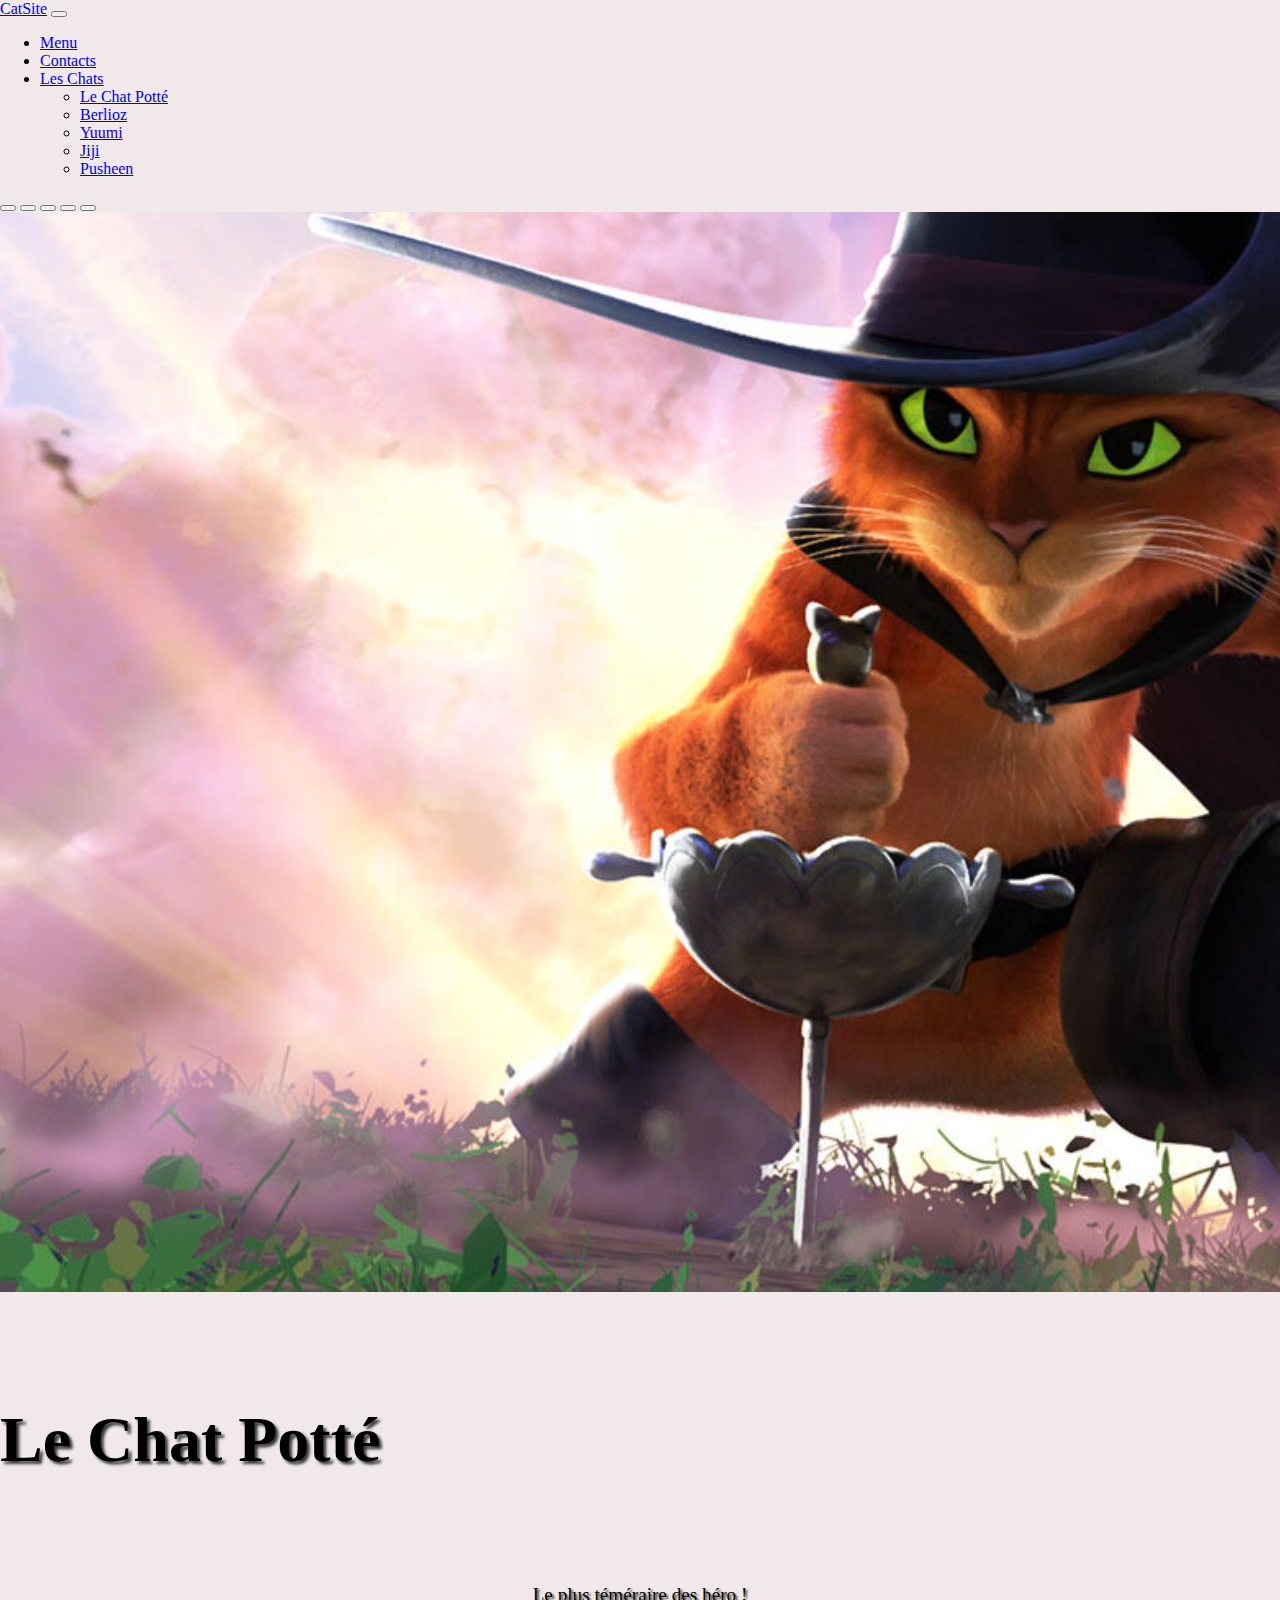
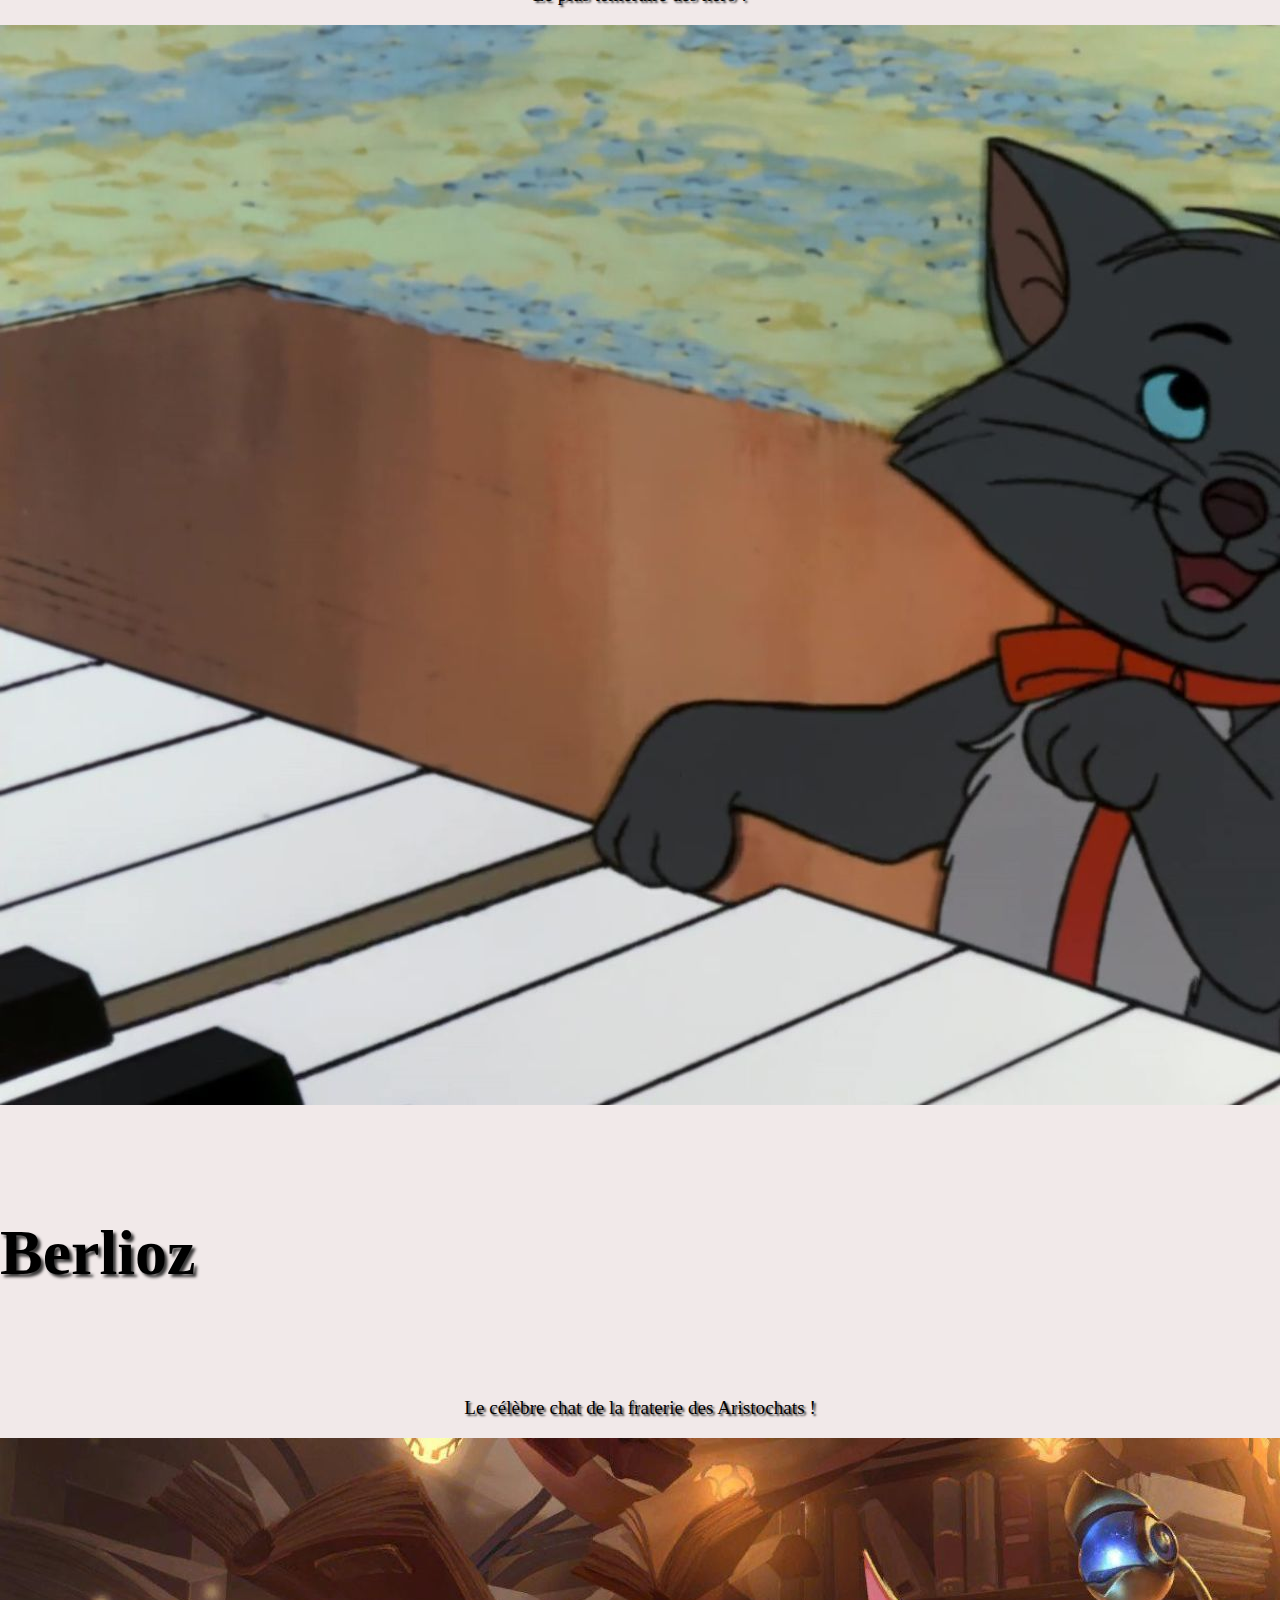
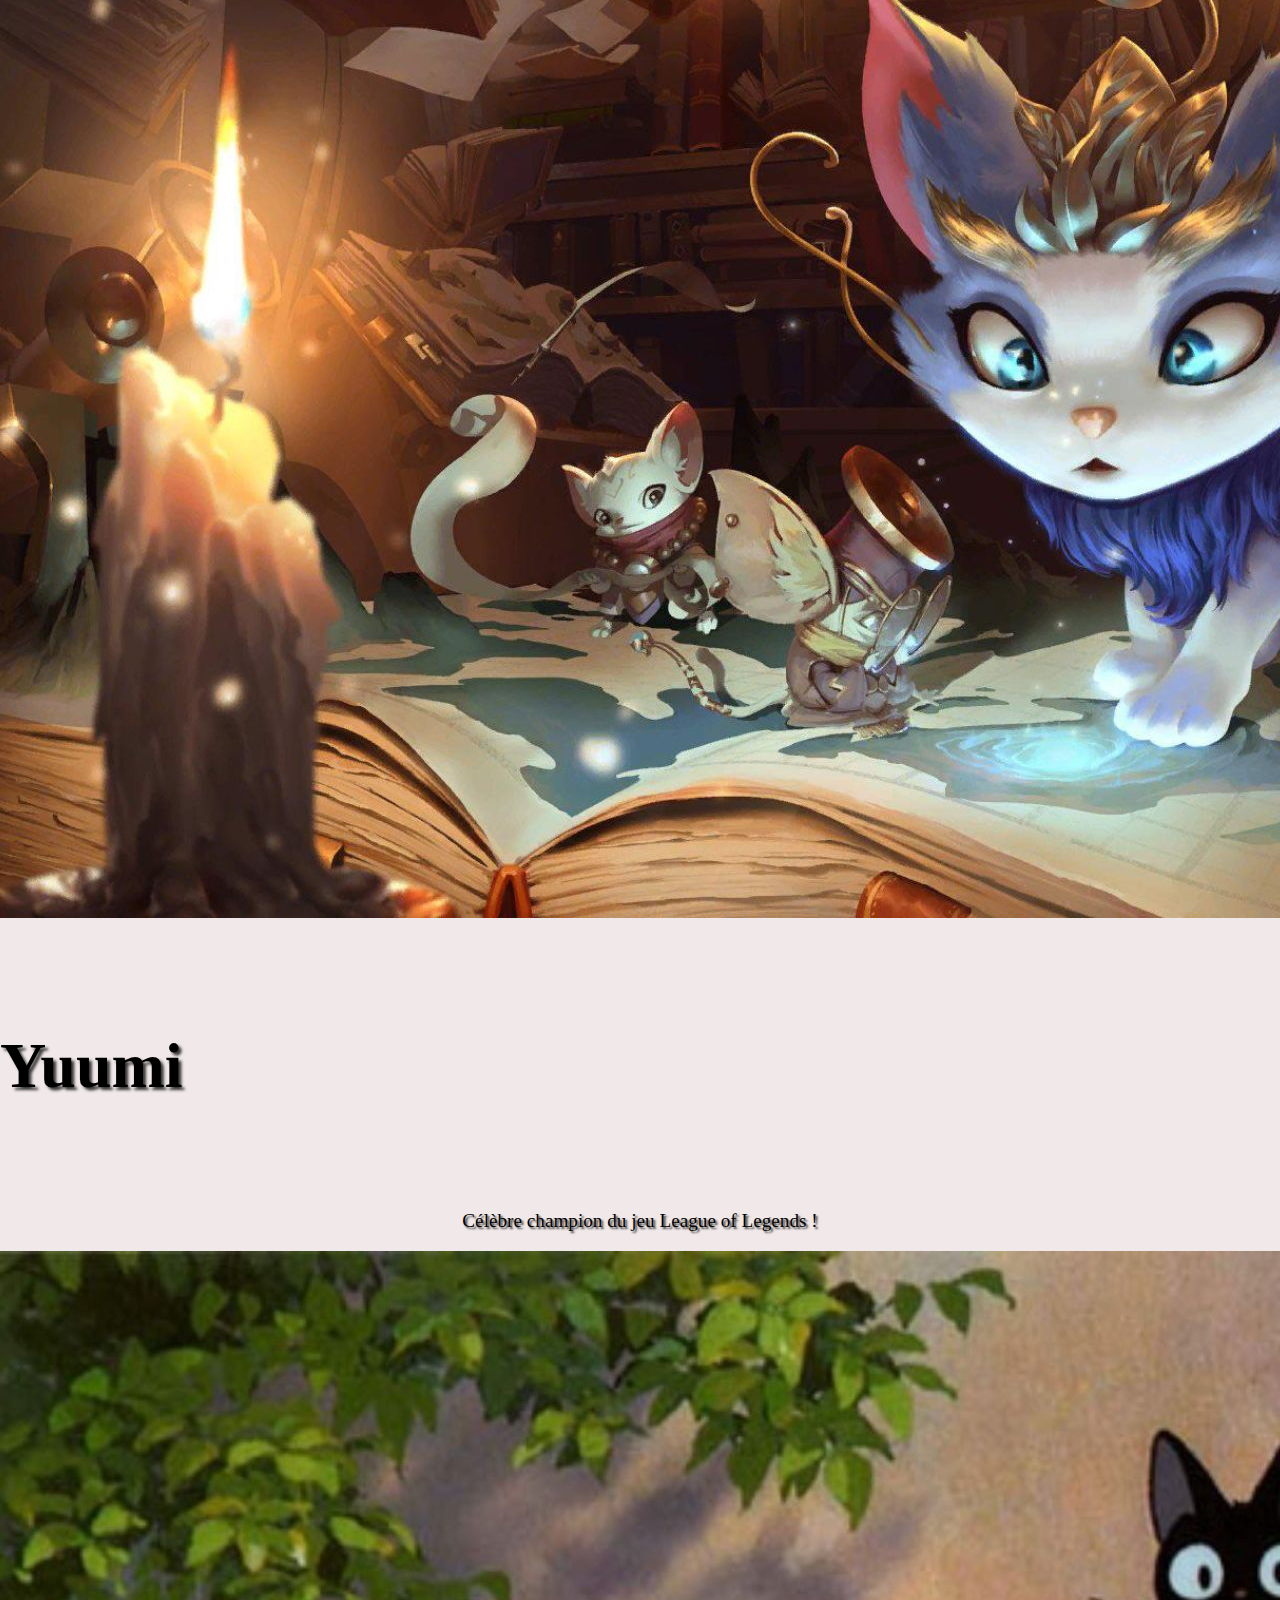
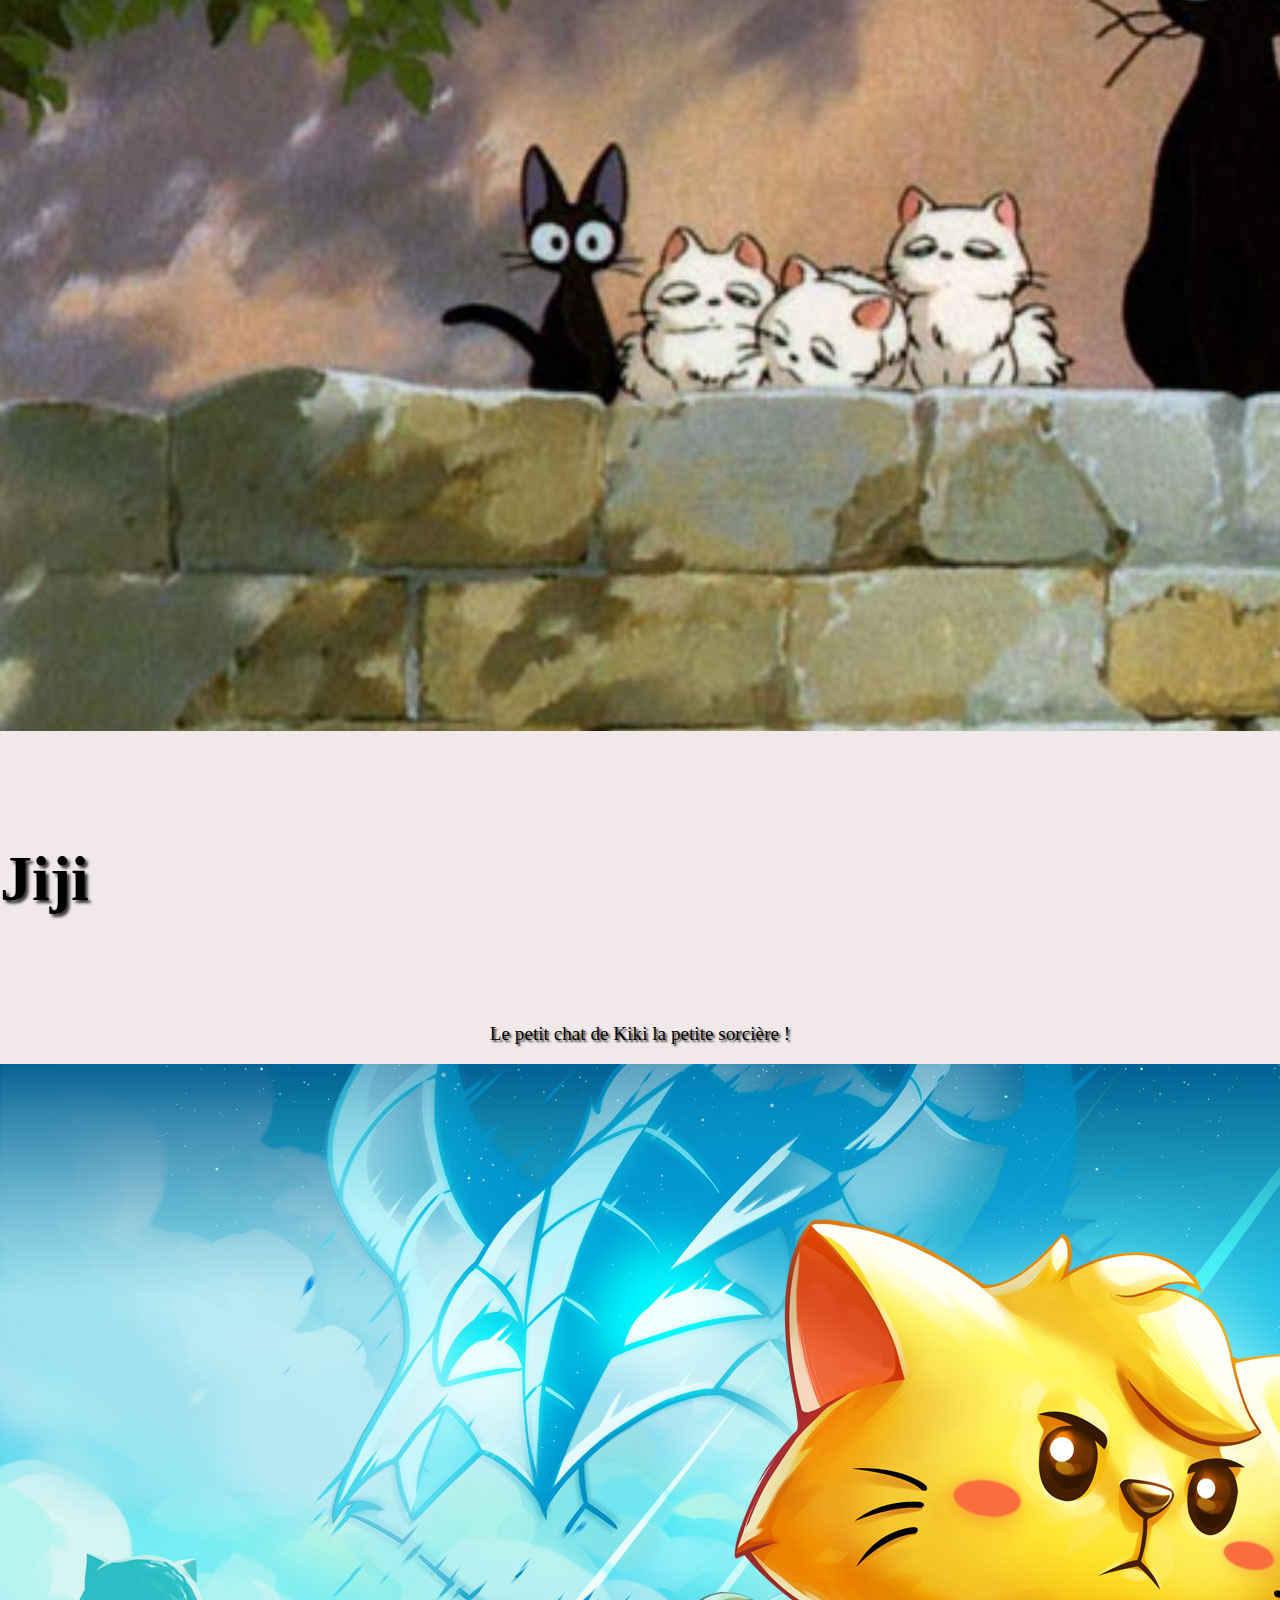
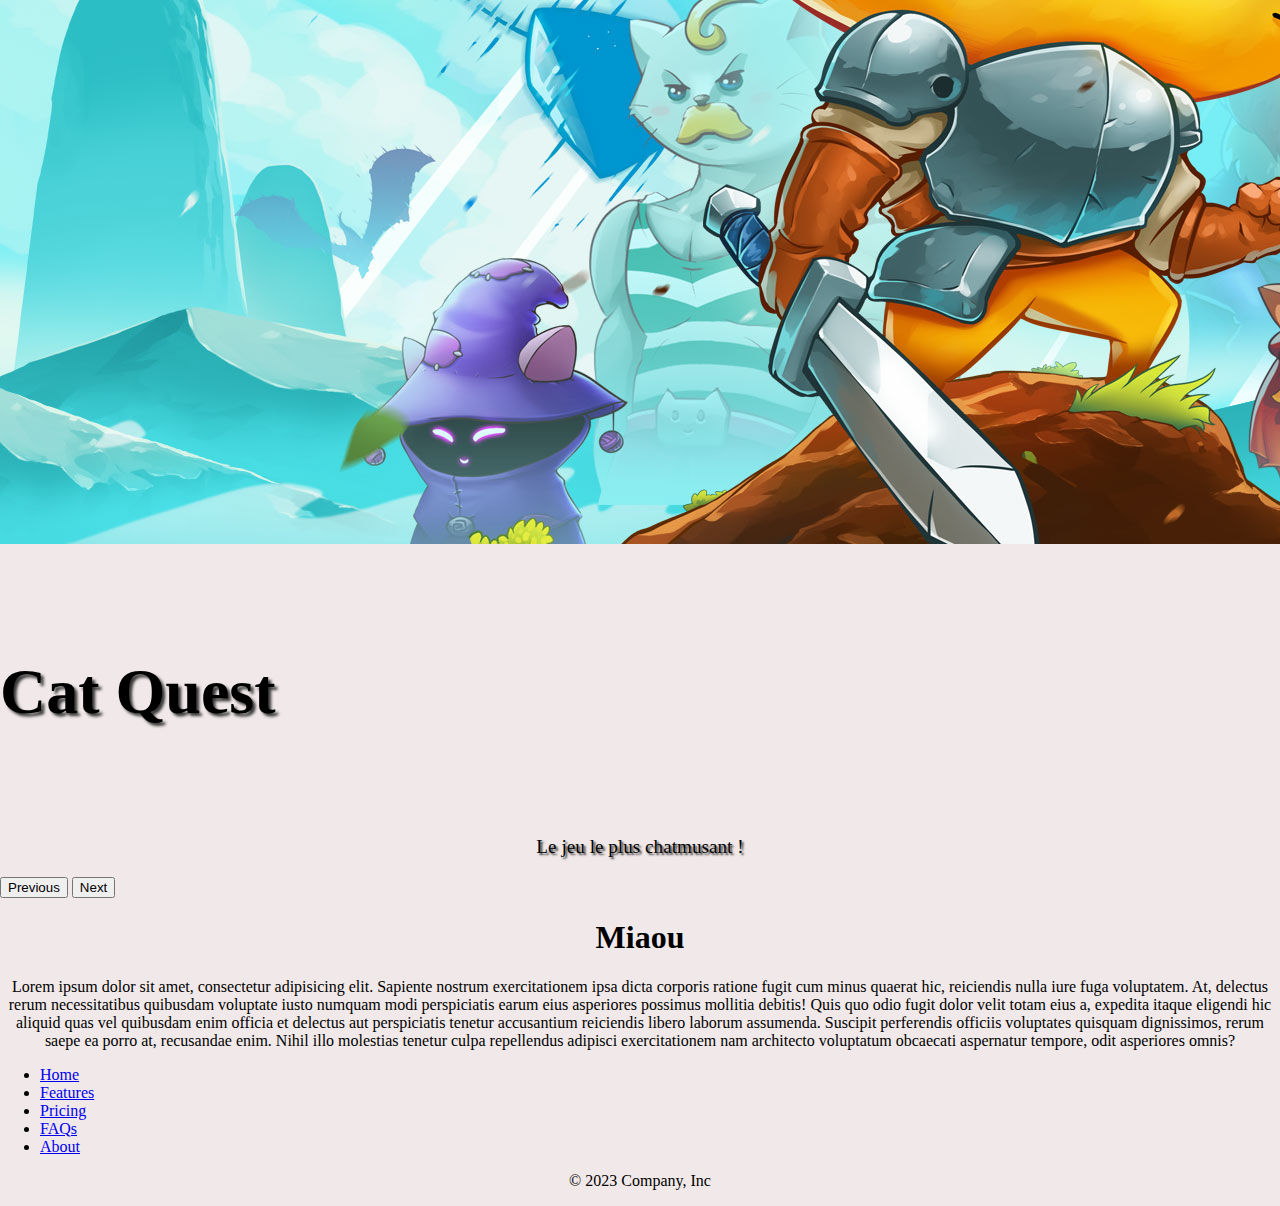
==== index.html @ 44d2d9b4 "Add files via upload" ====
<!DOCTYPE html>
<html lang="en">
    <head>
        <meta charset="UTF-8">
        <meta http-equiv="X-UA-Compatible" content="IE=edge">
        <meta name="viewport" content="width=device-width, initial-scale=1.0">
        <title>Document</title>
        <link href="https://cdn.jsdelivr.net/npm/bootstrap@5.3.0-alpha2/dist/css/bootstrap.min.css" rel="stylesheet" integrity="sha384-aFq/bzH65dt+w6FI2ooMVUpc+21e0SRygnTpmBvdBgSdnuTN7QbdgL+OapgHtvPp" crossorigin="anonymous">
        <link rel="stylesheet" href="css/style.css">
    </head>

    <body>

          <nav class="navbar navbar-expand-lg bg-body-tertiary">
              <div class="container-fluid">
                <a class="navbar-brand" href="#">CatSite</a>
                <button class="navbar-toggler" type="button" data-bs-toggle="collapse" data-bs-target="#navbarSupportedContent" aria-controls="navbarSupportedContent" aria-expanded="false" aria-label="Toggle navigation">
                  <span class="navbar-toggler-icon"></span>
                </button>
                <div class="collapse navbar-collapse" id="navbarSupportedContent">
                  <ul class="navbar-nav me-auto mb-2 mb-lg-0">
                    <li class="nav-item">
                      <a class="nav-link active" aria-current="page" href="#">Menu</a>
                    </li>
                    <li class="nav-item">
                      <a class="nav-link active" aria-current="page" href="#">Contacts</a>
                    <li class="nav-item dropdown">
                      <a class="nav-link dropdown-toggle" href="#" role="button" data-bs-toggle="dropdown" aria-expanded="false">
                        Les Chats</a>
                      <ul class="dropdown-menu">
                        <li><a class="dropdown-item" href="#">Le Chat Potté</a></li>
                        <li><a class="dropdown-item" href="#">Berlioz</a></li>
                        <li><a class="dropdown-item" href="#">Yuumi</a></li>
                        <li><a class="dropdown-item" href="#">Jiji</a></li>
                        <li><a class="dropdown-item" href="#">Pusheen</a></li>
                      </ul>
                    </li>
                  </ul>
                </div>
              </div>
          </nav>

          <div id="carouselAutoplaying" class="carousel slide" data-bs-ride="carousel">
            <div class="carousel-indicators">
              <button type="button" data-bs-target="#carouselExampleIndicators" data-bs-slide-to="0" class="active" aria-current="true" aria-label="Slide 1"></button>
              <button type="button" data-bs-target="#carouselExampleIndicators" data-bs-slide-to="1" aria-label="Slide 2"></button>
              <button type="button" data-bs-target="#carouselExampleIndicators" data-bs-slide-to="2" aria-label="Slide 3"></button>
              <button type="button" data-bs-target="#carouselExampleIndicators" data-bs-slide-to="3" aria-label="Slide 4"></button>
              <button type="button" data-bs-target="#carouselExampleIndicators" data-bs-slide-to="4" aria-label="Slide 5"></button>
            </div>
            <div class="carousel-inner">
              <div class="carousel-item active">
                <img src="img/chapoto.jpg" class="d-block w-100" alt="...">
                <div class="carousel-caption d-none d-md-block">
                  <h5>Le Chat Potté</h5>
                  <p>Le plus téméraire des héro !</p>
                </div>
              </div>
              <div class="carousel-item">
                <img src="img/berlioz.jpg" class="d-block w-100" alt="...">
                <div class="carousel-caption d-none d-md-block">
                  <h5>Berlioz</h5>
                  <p>Le célèbre chat de la fraterie des Aristochats !</p>
                </div>
              </div>
              <div class="carousel-item">
                <img src="img/yuumi.jpg" class="d-block w-100" alt="...">
                <div class="carousel-caption d-none d-md-block">
                  <h5>Yuumi</h5>
                  <p>Célèbre champion du jeu League of Legends !</p>
                </div>
              </div>
              <div class="carousel-item">
                <img src="img/jiji.jpg" class="d-block w-100" alt="...">
                <div class="carousel-caption d-none d-md-block">
                  <h5>Jiji</h5>
                  <p>Le petit chat de Kiki la petite sorcière !</p>
                </div>
              </div>
              <div class="carousel-item">
                <img src="img/catquest.jpg" class="d-block w-100" alt="...">
                <div class="carousel-caption d-none d-md-block">
                  <h5>Cat Quest</h5>
                  <p>Le jeu le plus chatmusant !</p>
                </div>
              </div>
            </div>
            <button class="carousel-control-prev" type="button" data-bs-target="#carouselAutoplaying" data-bs-slide="prev">
                <span class="carousel-control-prev-icon" aria-hidden="true"></span>
                <span class="visually-hidden">Previous</span>
              </button>
              <button class="carousel-control-next" type="button" data-bs-target="#carouselAutoplaying" data-bs-slide="next">
                <span class="carousel-control-next-icon" aria-hidden="true"></span>
                <span class="visually-hidden">Next</span>
              </button>
          </div>

        <div class="container">
          <h1>Miaou</h1>
          <p>Lorem ipsum dolor sit amet, consectetur adipisicing elit. Sapiente nostrum exercitationem ipsa dicta corporis ratione fugit cum minus quaerat hic, reiciendis nulla iure fuga voluptatem. At, delectus rerum necessitatibus quibusdam voluptate iusto numquam modi perspiciatis earum eius asperiores possimus mollitia debitis! Quis quo odio fugit dolor velit totam eius a, expedita itaque eligendi hic aliquid quas vel quibusdam enim officia et delectus aut perspiciatis tenetur accusantium reiciendis libero laborum assumenda. Suscipit perferendis officiis voluptates quisquam dignissimos, rerum saepe ea porro at, recusandae enim. Nihil illo molestias tenetur culpa repellendus adipisci exercitationem nam architecto voluptatum obcaecati aspernatur tempore, odit asperiores omnis?</p>
        </div>

        <div class="b-example-divider"></div>

        <div class="container">
          <footer class="py-3 my-4">
            <ul class="nav justify-content-center border-bottom pb-3 mb-3">
              <li class="nav-item"><a href="#" class="nav-link px-2 text-body-secondary">Home</a></li>
              <li class="nav-item"><a href="#" class="nav-link px-2 text-body-secondary">Features</a></li>
              <li class="nav-item"><a href="#" class="nav-link px-2 text-body-secondary">Pricing</a></li>
              <li class="nav-item"><a href="#" class="nav-link px-2 text-body-secondary">FAQs</a></li>
              <li class="nav-item"><a href="#" class="nav-link px-2 text-body-secondary">About</a></li>
            </ul>
            <p class="text-center text-body-secondary">&copy; 2023 Company, Inc</p>
          </footer>
        </div>

        <script src="https://cdn.jsdelivr.net/npm/bootstrap@5.3.0-alpha2/dist/js/bootstrap.bundle.min.js" integrity="sha384-qKXV1j0HvMUeCBQ+QVp7JcfGl760yU08IQ+GpUo5hlbpg51QRiuqHAJz8+BrxE/N" crossorigin="anonymous"></script>
    </body>
</html>
---- css/style.css ----
html, body{
    margin: 0;
    padding: 0;

    background-color: rgb(241, 233, 233);
}

h1{
    text-align: center;
}

h5{
    text-shadow:  3px 3px 3px rgb(57, 56, 56);
    font-size: 400%;
}

p{
    text-align: center;
}

.carousel-inner p{
    text-shadow:  2px 2px 2px rgb(57, 56, 56); 
    font-size: 120%;
}
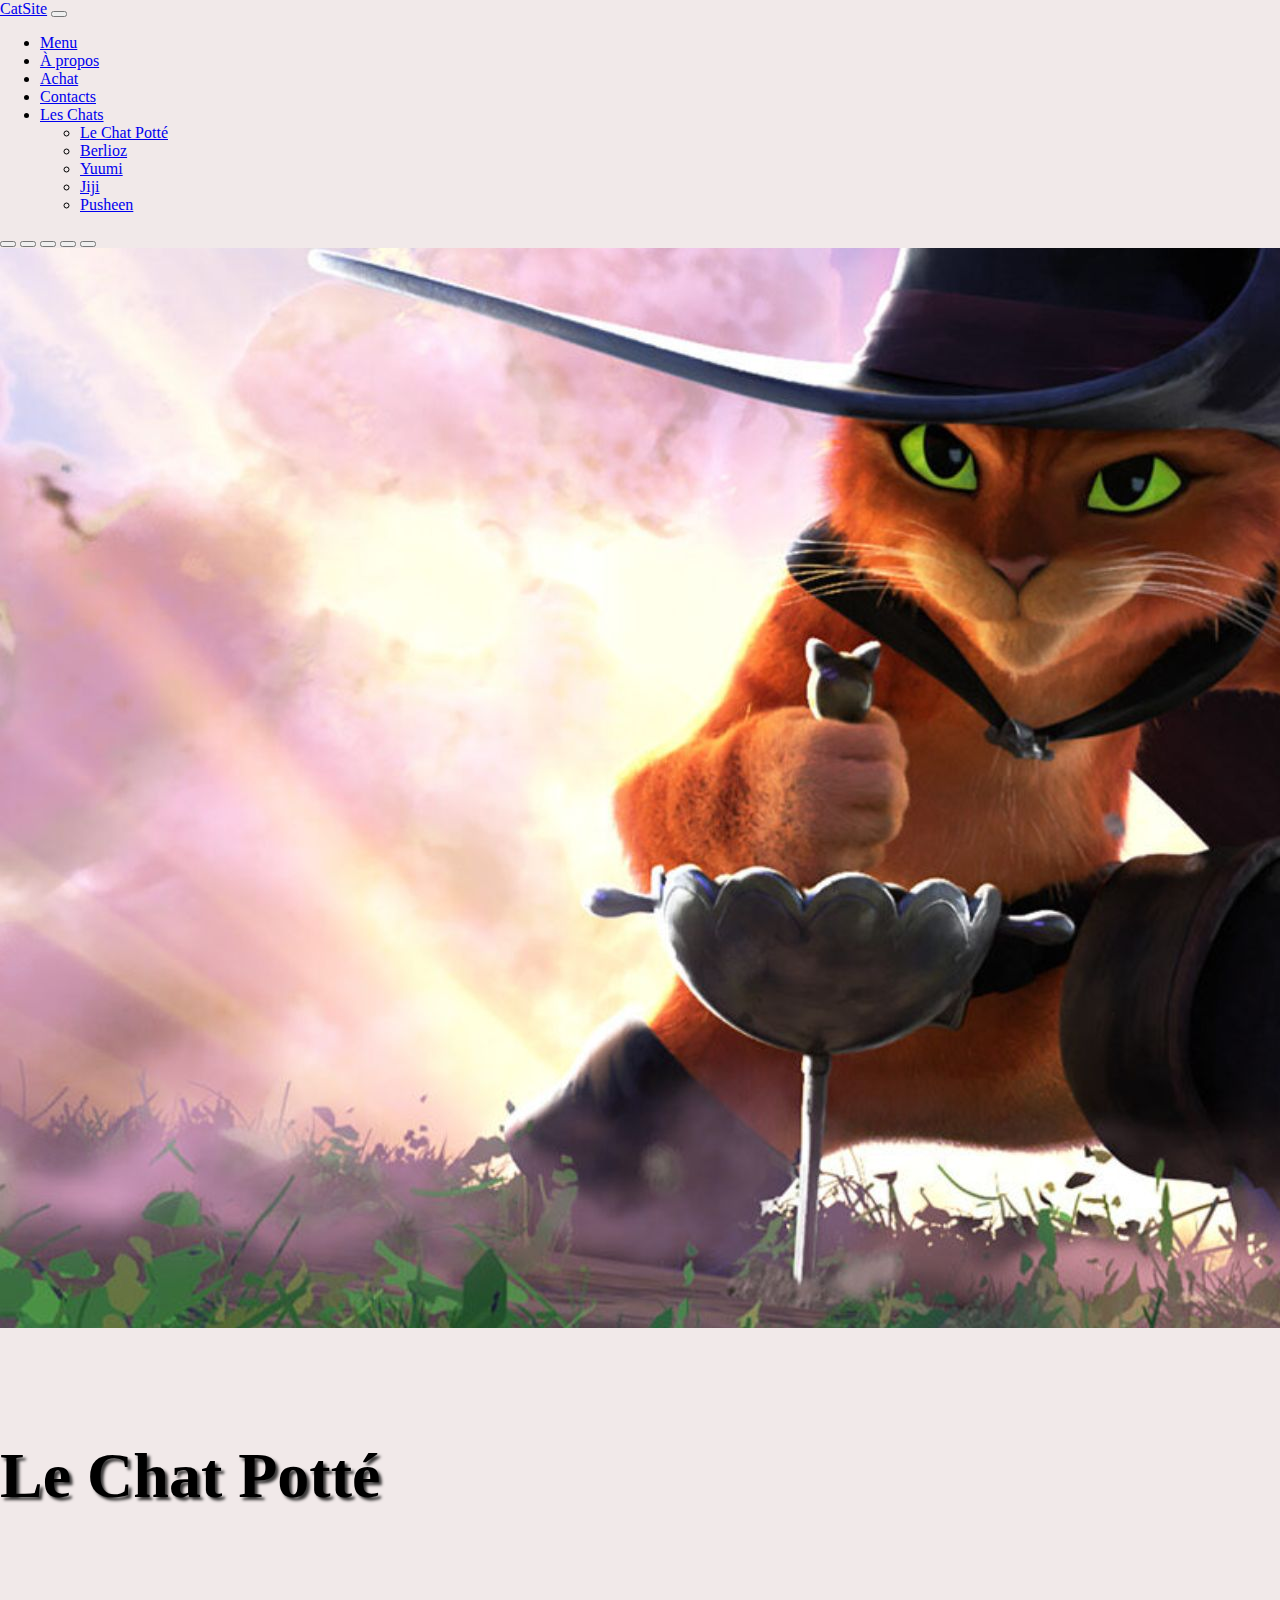
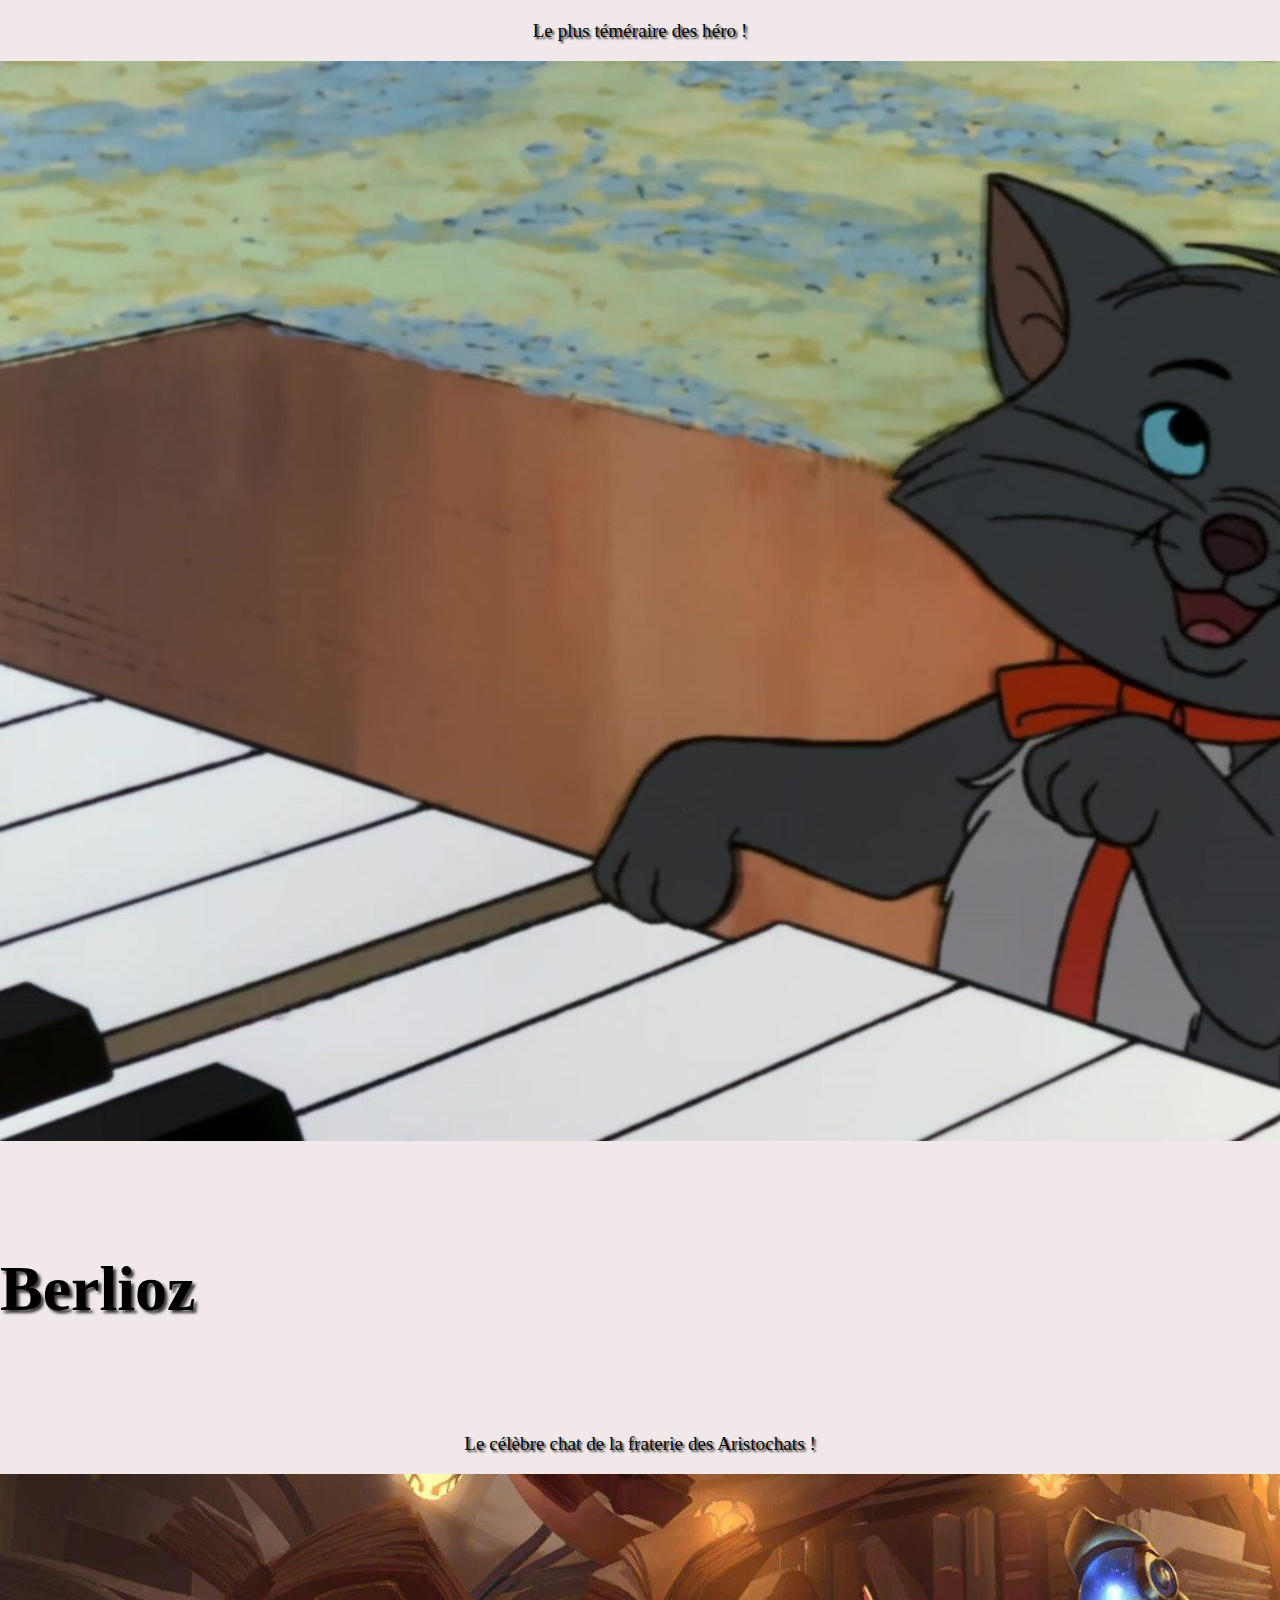
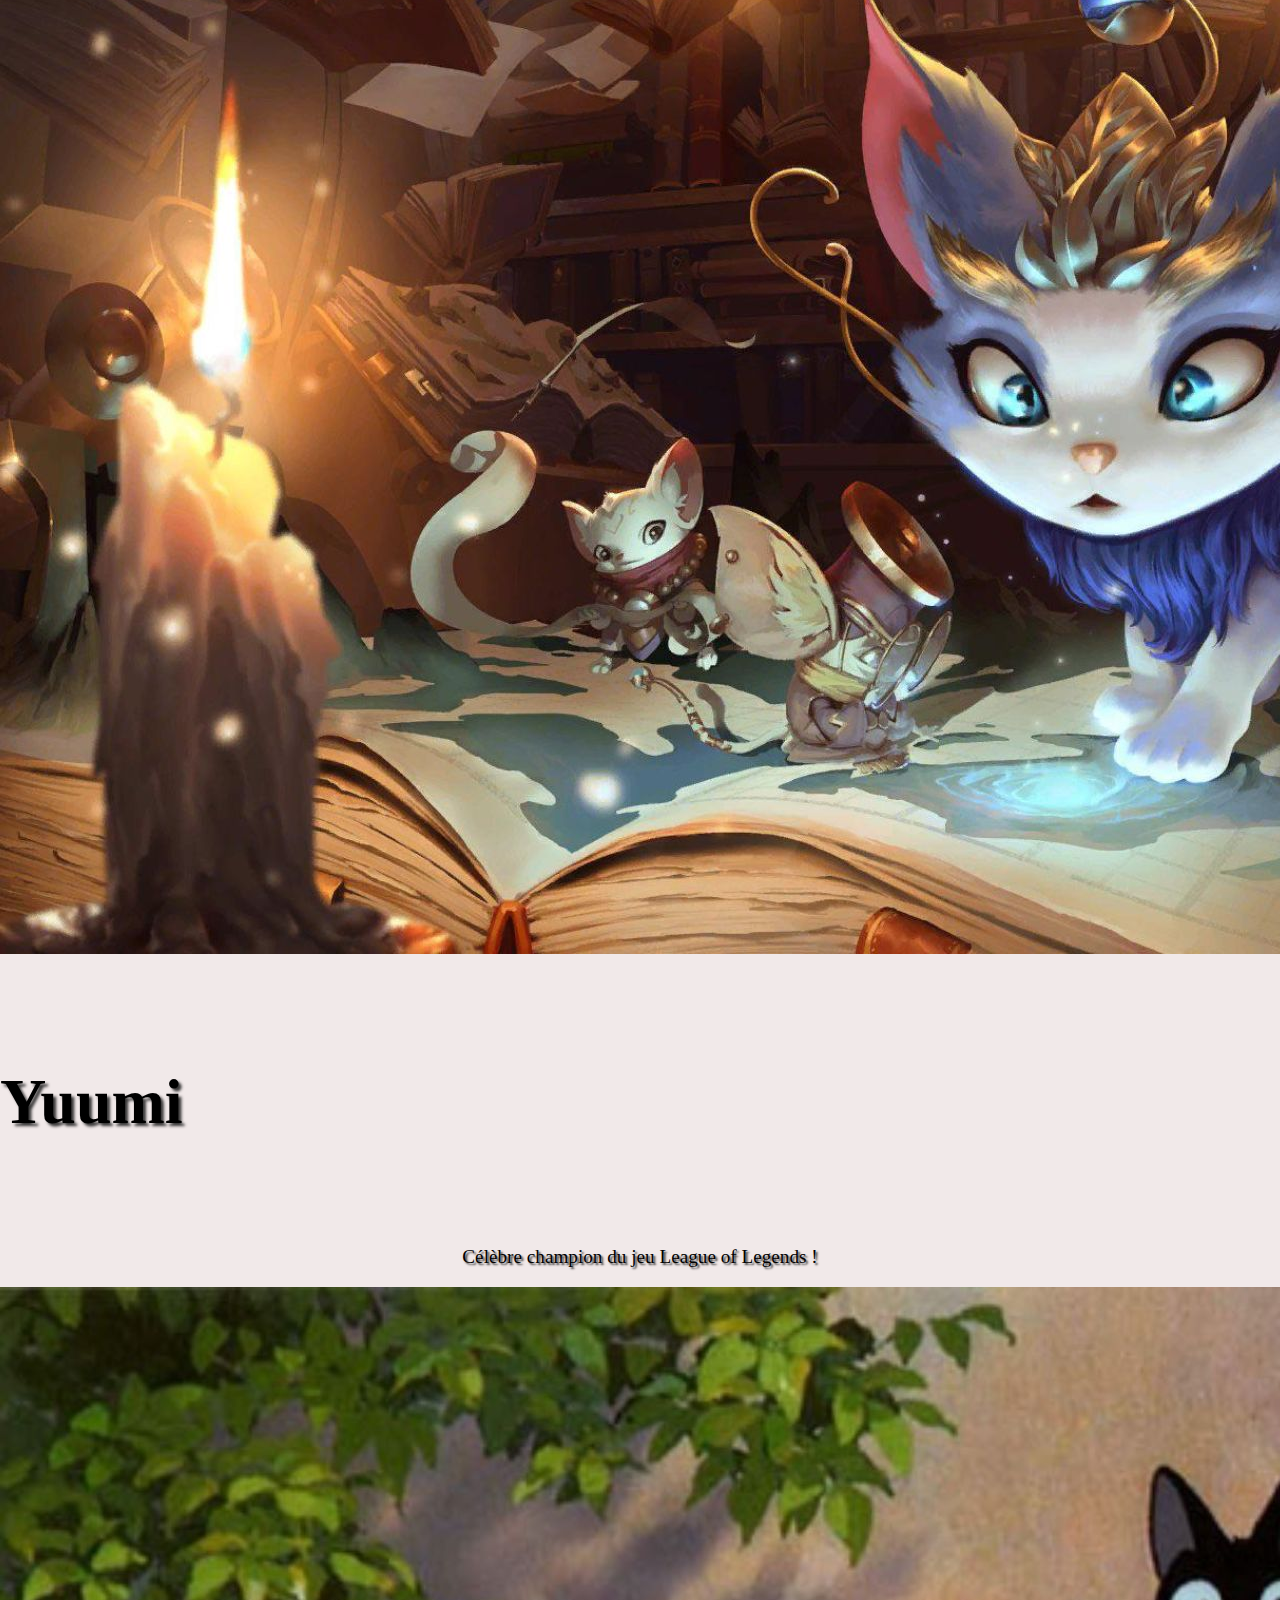
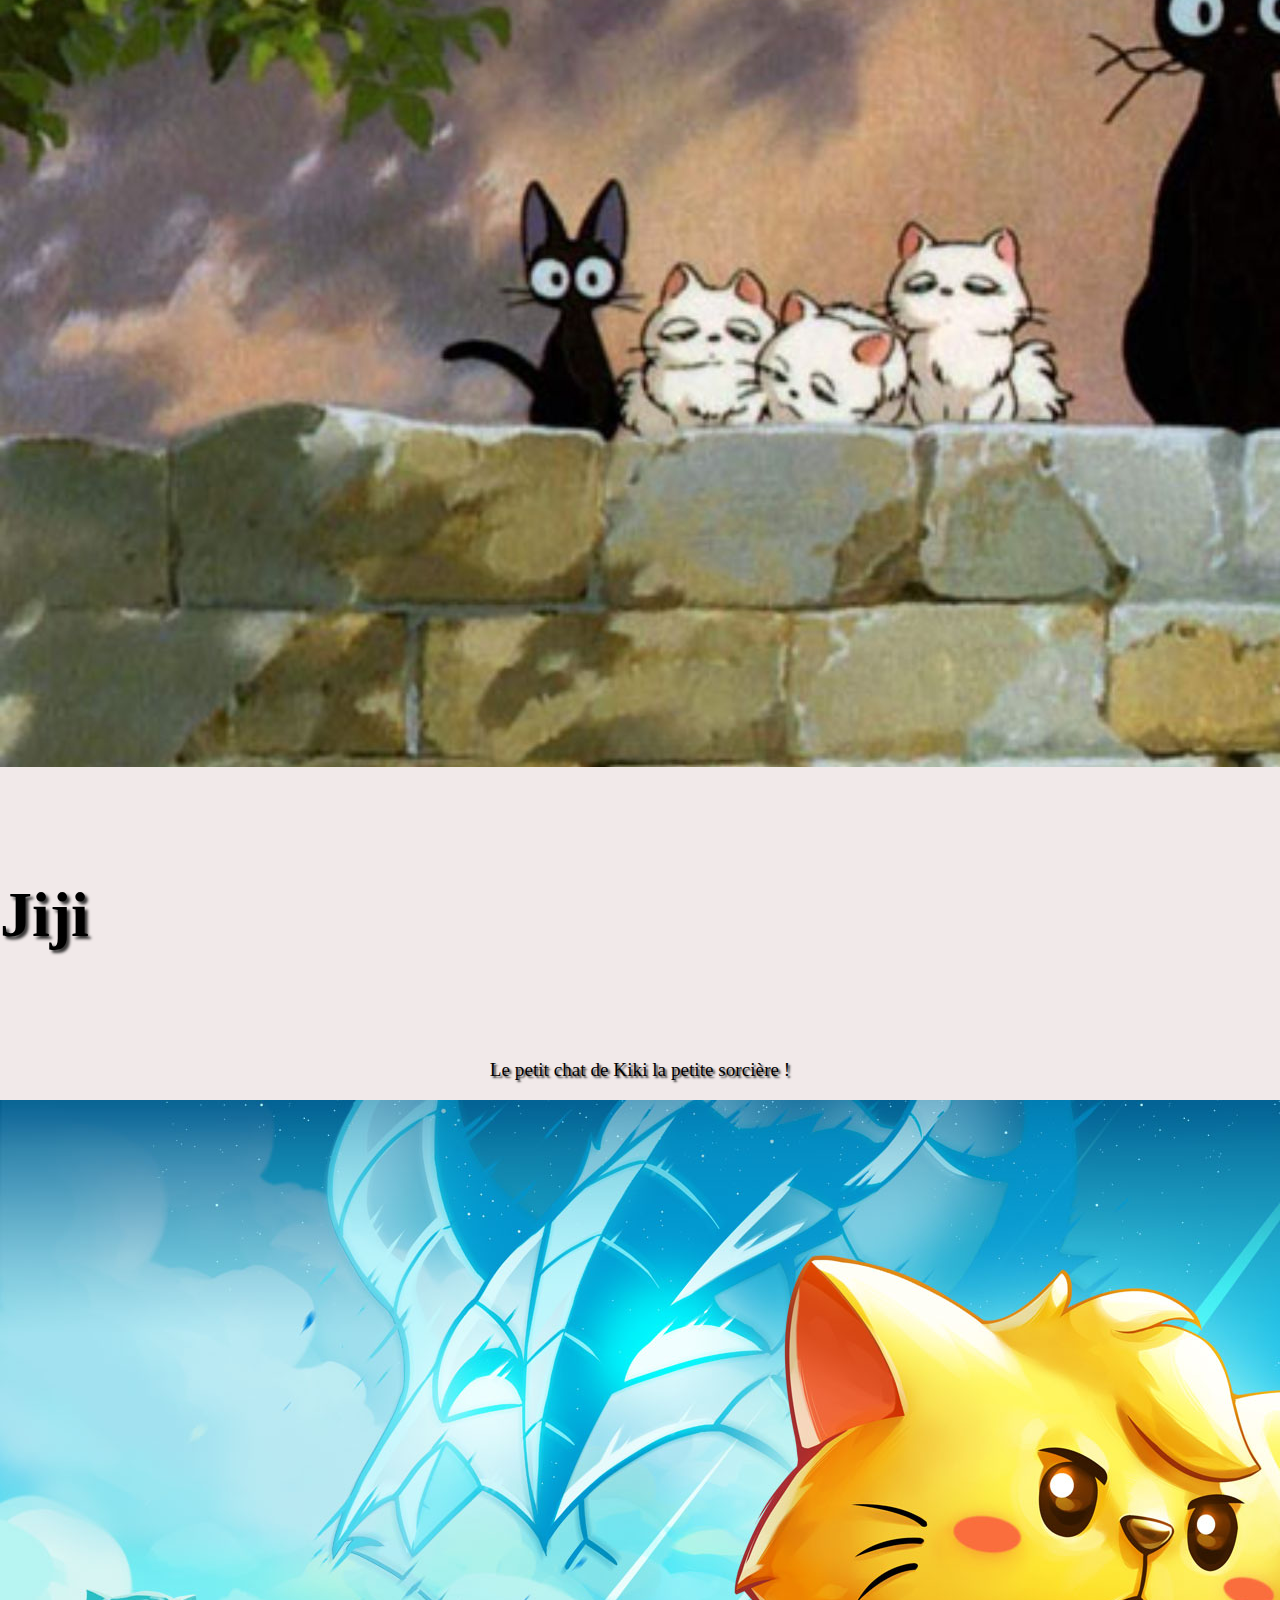
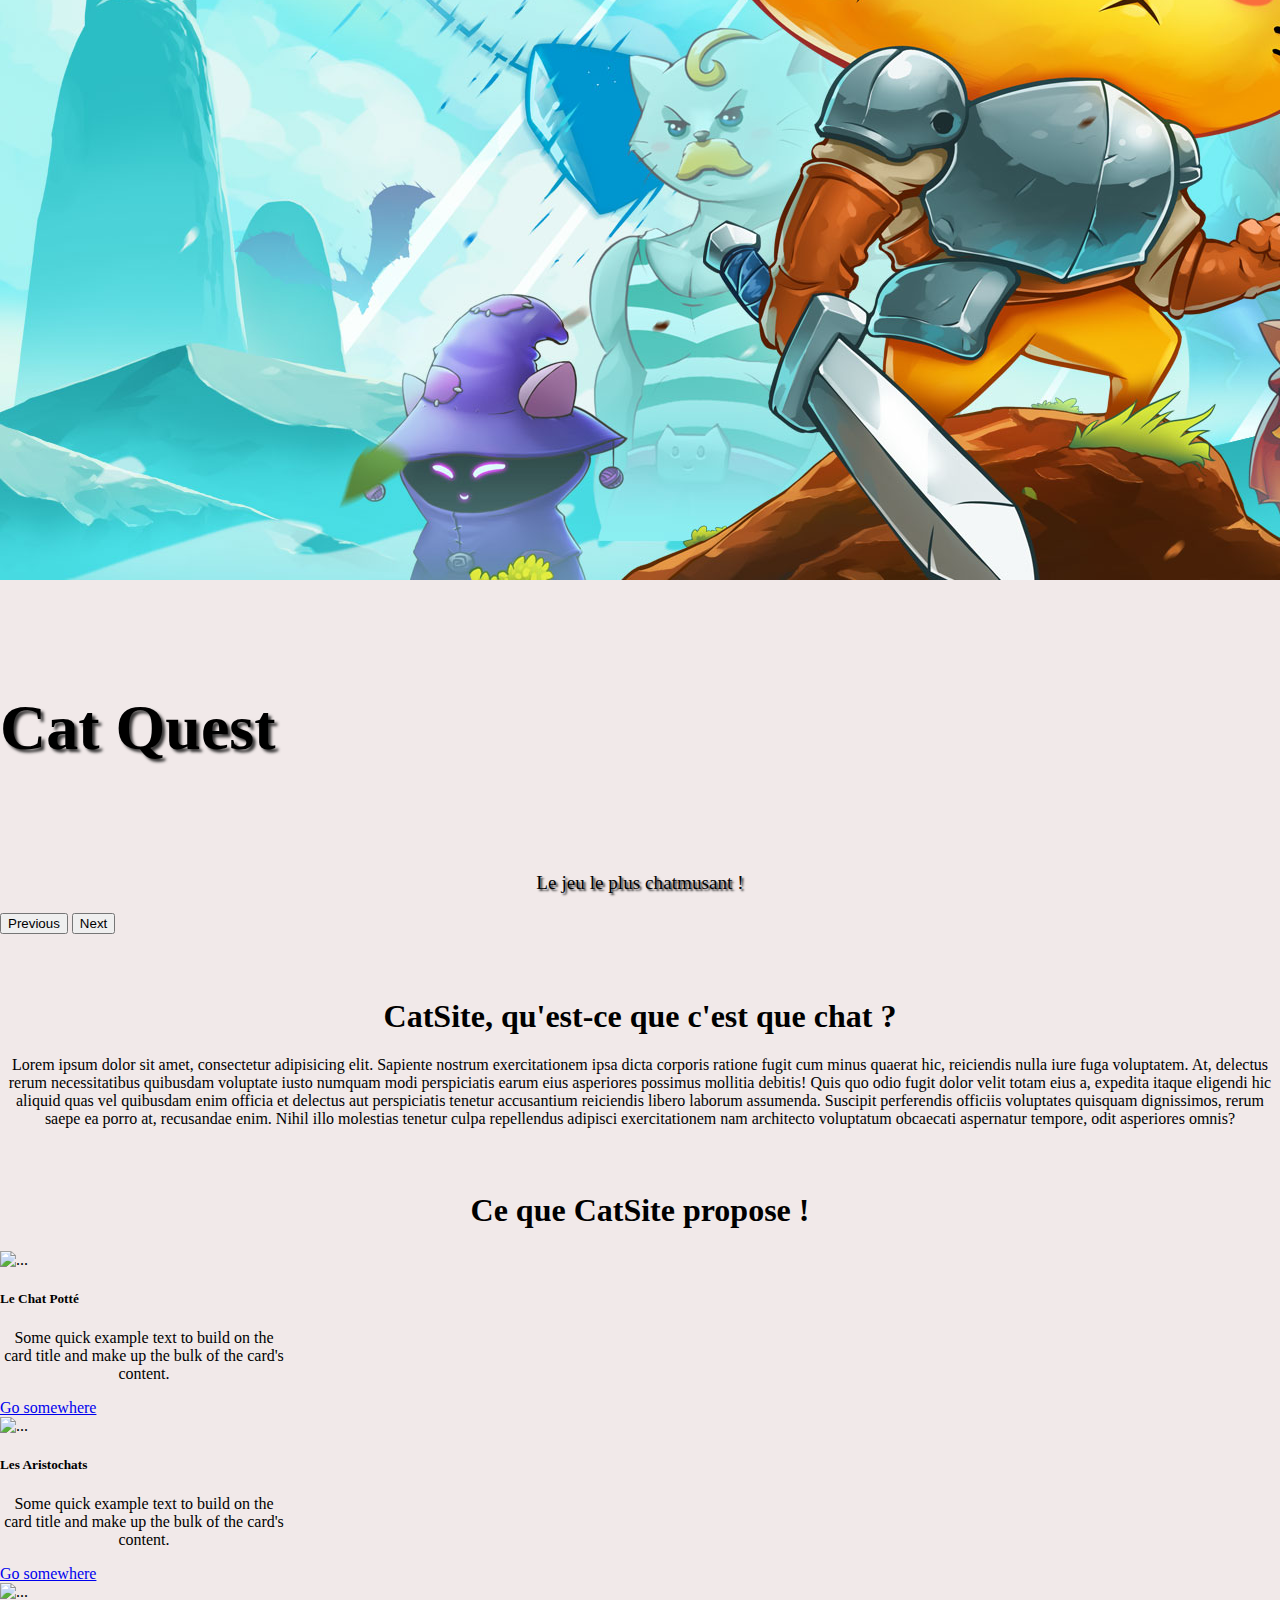
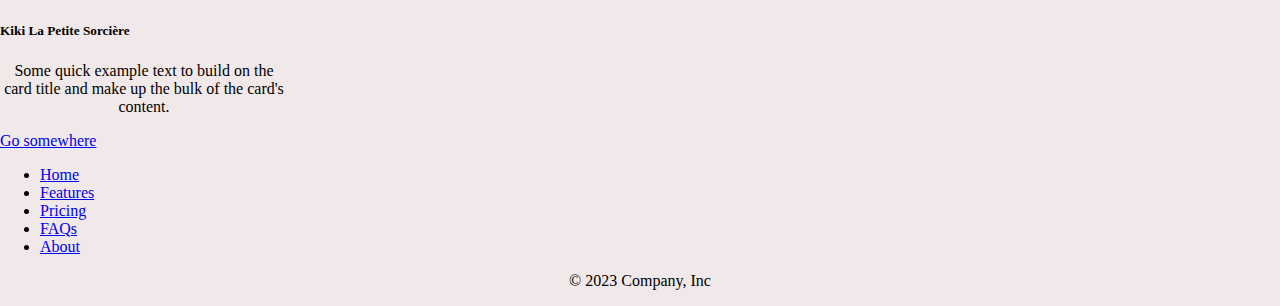
==== commit 32a3d3f1: "Add files via upload" ====
--- a/index.html
+++ b/index.html
@@ -11,93 +11,132 @@
 
     <body>
 
-          <nav class="navbar navbar-expand-lg bg-body-tertiary">
-              <div class="container-fluid">
-                <a class="navbar-brand" href="#">CatSite</a>
-                <button class="navbar-toggler" type="button" data-bs-toggle="collapse" data-bs-target="#navbarSupportedContent" aria-controls="navbarSupportedContent" aria-expanded="false" aria-label="Toggle navigation">
-                  <span class="navbar-toggler-icon"></span>
-                </button>
-                <div class="collapse navbar-collapse" id="navbarSupportedContent">
-                  <ul class="navbar-nav me-auto mb-2 mb-lg-0">
-                    <li class="nav-item">
-                      <a class="nav-link active" aria-current="page" href="#">Menu</a>
-                    </li>
-                    <li class="nav-item">
-                      <a class="nav-link active" aria-current="page" href="#">Contacts</a>
-                    <li class="nav-item dropdown">
-                      <a class="nav-link dropdown-toggle" href="#" role="button" data-bs-toggle="dropdown" aria-expanded="false">
+        <nav class="navbar navbar-expand-lg bg-body-tertiary">
+            <div class="container-fluid">
+              <a class="navbar-brand" href="#">CatSite</a>
+              <button class="navbar-toggler" type="button" data-bs-toggle="collapse" data-bs-target="#navbarSupportedContent" aria-controls="navbarSupportedContent" aria-expanded="false" aria-label="Toggle navigation">
+                <span class="navbar-toggler-icon"></span>
+              </button>
+              <div class="collapse navbar-collapse" id="navbarSupportedContent">
+                <ul class="navbar-nav me-auto mb-2 mb-lg-0">
+                  <li class="nav-item">
+                    <a class="nav-link active" aria-current="page" href="#">Menu</a>
+                  </li>
+                  <li class="nav-item">
+                    <a class="nav-link active" aria-current="page" href="#">À propos</a>
+                  </li>
+                  <li class="nav-item">
+                    <a class="nav-link active" aria-current="page" href="#">Achat</a>
+                  </li>
+                  <li class="nav-item">
+                    <a class="nav-link active" aria-current="page" href="#">Contacts</a>
+                  </li>
+                  <li class="nav-item dropdown">
+                    <a class="nav-link dropdown-toggle" href="#" role="button" data-bs-toggle="dropdown" aria-expanded="false">
                         Les Chats</a>
-                      <ul class="dropdown-menu">
-                        <li><a class="dropdown-item" href="#">Le Chat Potté</a></li>
-                        <li><a class="dropdown-item" href="#">Berlioz</a></li>
-                        <li><a class="dropdown-item" href="#">Yuumi</a></li>
-                        <li><a class="dropdown-item" href="#">Jiji</a></li>
-                        <li><a class="dropdown-item" href="#">Pusheen</a></li>
-                      </ul>
-                    </li>
-                  </ul>
-                </div>
-              </div>
-          </nav>
-
-          <div id="carouselAutoplaying" class="carousel slide" data-bs-ride="carousel">
-            <div class="carousel-indicators">
-              <button type="button" data-bs-target="#carouselExampleIndicators" data-bs-slide-to="0" class="active" aria-current="true" aria-label="Slide 1"></button>
-              <button type="button" data-bs-target="#carouselExampleIndicators" data-bs-slide-to="1" aria-label="Slide 2"></button>
-              <button type="button" data-bs-target="#carouselExampleIndicators" data-bs-slide-to="2" aria-label="Slide 3"></button>
-              <button type="button" data-bs-target="#carouselExampleIndicators" data-bs-slide-to="3" aria-label="Slide 4"></button>
-              <button type="button" data-bs-target="#carouselExampleIndicators" data-bs-slide-to="4" aria-label="Slide 5"></button>
-            </div>
-            <div class="carousel-inner">
-              <div class="carousel-item active">
-                <img src="img/chapoto.jpg" class="d-block w-100" alt="...">
-                <div class="carousel-caption d-none d-md-block">
-                  <h5>Le Chat Potté</h5>
-                  <p>Le plus téméraire des héro !</p>
-                </div>
-              </div>
-              <div class="carousel-item">
-                <img src="img/berlioz.jpg" class="d-block w-100" alt="...">
-                <div class="carousel-caption d-none d-md-block">
-                  <h5>Berlioz</h5>
-                  <p>Le célèbre chat de la fraterie des Aristochats !</p>
-                </div>
-              </div>
-              <div class="carousel-item">
-                <img src="img/yuumi.jpg" class="d-block w-100" alt="...">
-                <div class="carousel-caption d-none d-md-block">
-                  <h5>Yuumi</h5>
-                  <p>Célèbre champion du jeu League of Legends !</p>
-                </div>
-              </div>
-              <div class="carousel-item">
-                <img src="img/jiji.jpg" class="d-block w-100" alt="...">
-                <div class="carousel-caption d-none d-md-block">
-                  <h5>Jiji</h5>
-                  <p>Le petit chat de Kiki la petite sorcière !</p>
-                </div>
-              </div>
-              <div class="carousel-item">
-                <img src="img/catquest.jpg" class="d-block w-100" alt="...">
-                <div class="carousel-caption d-none d-md-block">
-                  <h5>Cat Quest</h5>
-                  <p>Le jeu le plus chatmusant !</p>
-                </div>
+                    <ul class="dropdown-menu">
+                      <li><a class="dropdown-item" href="#">Le Chat Potté</a></li>
+                      <li><a class="dropdown-item" href="#">Berlioz</a></li>
+                      <li><a class="dropdown-item" href="#">Yuumi</a></li>
+                      <li><a class="dropdown-item" href="#">Jiji</a></li>
+                      <li><a class="dropdown-item" href="#">Pusheen</a></li>
+                    </ul>
+                  </li>
+                </ul>
               </div>
             </div>
-            <button class="carousel-control-prev" type="button" data-bs-target="#carouselAutoplaying" data-bs-slide="prev">
-                <span class="carousel-control-prev-icon" aria-hidden="true"></span>
-                <span class="visually-hidden">Previous</span>
-              </button>
-              <button class="carousel-control-next" type="button" data-bs-target="#carouselAutoplaying" data-bs-slide="next">
-                <span class="carousel-control-next-icon" aria-hidden="true"></span>
-                <span class="visually-hidden">Next</span>
-              </button>
+        </nav>
+
+        <div id="carouselAutoplaying" class="carousel slide" data-bs-ride="carousel">
+          <div class="carousel-indicators">
+            <button type="button" data-bs-target="#carouselExampleIndicators" data-bs-slide-to="0" class="active" aria-current="true" aria-label="Slide 1"></button>
+            <button type="button" data-bs-target="#carouselExampleIndicators" data-bs-slide-to="1" aria-label="Slide 2"></button>
+            <button type="button" data-bs-target="#carouselExampleIndicators" data-bs-slide-to="2" aria-label="Slide 3"></button>
+            <button type="button" data-bs-target="#carouselExampleIndicators" data-bs-slide-to="3" aria-label="Slide 4"></button>
+            <button type="button" data-bs-target="#carouselExampleIndicators" data-bs-slide-to="4" aria-label="Slide 5"></button>
           </div>
 
+          <div class="carousel-inner">
+            <div class="carousel-item active">
+              <img src="img/chapoto.jpg" class="d-block w-100" alt="...">
+              <div class="carousel-caption d-none d-md-block">
+                <h5>Le Chat Potté</h5>
+                <p>Le plus téméraire des héro !</p>
+              </div>
+            </div>
+            <div class="carousel-item">
+              <img src="img/berlioz.jpg" class="d-block w-100" alt="...">
+              <div class="carousel-caption d-none d-md-block">
+                <h5>Berlioz</h5>
+                <p>Le célèbre chat de la fraterie des Aristochats !</p>
+              </div>
+            </div>
+            <div class="carousel-item">
+              <img src="img/yuumi.jpg" class="d-block w-100" alt="...">
+              <div class="carousel-caption d-none d-md-block">
+                <h5>Yuumi</h5>
+                <p>Célèbre champion du jeu League of Legends !</p>
+              </div>
+            </div>
+            <div class="carousel-item">
+              <img src="img/jiji.jpg" class="d-block w-100" alt="...">
+              <div class="carousel-caption d-none d-md-block">
+                <h5>Jiji</h5>
+                <p>Le petit chat de Kiki la petite sorcière !</p>
+              </div>
+            </div>
+            <div class="carousel-item">
+              <img src="img/catquest.jpg" class="d-block w-100" alt="...">
+              <div class="carousel-caption d-none d-md-block">
+                <h5>Cat Quest</h5>
+                <p>Le jeu le plus chatmusant !</p>
+              </div>
+            </div>
+          </div>
+          <button class="carousel-control-prev" type="button" data-bs-target="#carouselAutoplaying" data-bs-slide="prev">
+            <span class="carousel-control-prev-icon" aria-hidden="true"></span>
+            <span class="visually-hidden">Previous</span>
+          </button>
+
+          <button class="carousel-control-next" type="button" data-bs-target="#carouselAutoplaying" data-bs-slide="next">
+            <span class="carousel-control-next-icon" aria-hidden="true"></span>
+            <span class="visually-hidden">Next</span>
+          </button>
+        </div>
+
         <div class="container">
-          <h1>Miaou</h1>
-          <p>Lorem ipsum dolor sit amet, consectetur adipisicing elit. Sapiente nostrum exercitationem ipsa dicta corporis ratione fugit cum minus quaerat hic, reiciendis nulla iure fuga voluptatem. At, delectus rerum necessitatibus quibusdam voluptate iusto numquam modi perspiciatis earum eius asperiores possimus mollitia debitis! Quis quo odio fugit dolor velit totam eius a, expedita itaque eligendi hic aliquid quas vel quibusdam enim officia et delectus aut perspiciatis tenetur accusantium reiciendis libero laborum assumenda. Suscipit perferendis officiis voluptates quisquam dignissimos, rerum saepe ea porro at, recusandae enim. Nihil illo molestias tenetur culpa repellendus adipisci exercitationem nam architecto voluptatum obcaecati aspernatur tempore, odit asperiores omnis?</p>
+          <div class="a-propos"  id="a-propos">
+            <h1>CatSite, qu'est-ce que c'est que chat ?</h1>
+            <p>Lorem ipsum dolor sit amet, consectetur adipisicing elit. Sapiente nostrum exercitationem ipsa dicta corporis ratione fugit cum minus quaerat hic, reiciendis nulla iure fuga voluptatem. At, delectus rerum necessitatibus quibusdam voluptate iusto numquam modi perspiciatis earum eius asperiores possimus mollitia debitis! Quis quo odio fugit dolor velit totam eius a, expedita itaque eligendi hic aliquid quas vel quibusdam enim officia et delectus aut perspiciatis tenetur accusantium reiciendis libero laborum assumenda. Suscipit perferendis officiis voluptates quisquam dignissimos, rerum saepe ea porro at, recusandae enim. Nihil illo molestias tenetur culpa repellendus adipisci exercitationem nam architecto voluptatum obcaecati aspernatur tempore, odit asperiores omnis?</p>
+          </div>
+
+          <div>
+            <h1>Ce que CatSite propose !</h1>
+            <div class="card" style="width: 18rem;">
+              <img src="..." class="card-img-top" alt="...">
+              <div class="card-body">
+                <h5 class="card-title">Le Chat Potté</h5>
+                <p class="card-text">Some quick example text to build on the card title and make up the bulk of the card's content.</p>
+                <a href="#" class="btn btn-primary">Go somewhere</a>
+              </div>
+            </div>
+            <div class="card" style="width: 18rem;">
+              <img src="..." class="card-img-top" alt="...">
+              <div class="card-body">
+                <h5 class="card-title">Les Aristochats</h5>
+                <p class="card-text">Some quick example text to build on the card title and make up the bulk of the card's content.</p>
+                <a href="#" class="btn btn-primary">Go somewhere</a>
+              </div>
+            </div>
+            <div class="card" style="width: 18rem;">
+              <img src="..." class="card-img-top" alt="...">
+              <div class="card-body">
+                <h5 class="card-title">Kiki La Petite Sorcière</h5>
+                <p class="card-text">Some quick example text to build on the card title and make up the bulk of the card's content.</p>
+                <a href="#" class="btn btn-primary">Go somewhere</a>
+              </div>
+            </div>
+          </div>
         </div>
 
         <div class="b-example-divider"></div>
@@ -117,4 +156,5 @@
 
         <script src="https://cdn.jsdelivr.net/npm/bootstrap@5.3.0-alpha2/dist/js/bootstrap.bundle.min.js" integrity="sha384-qKXV1j0HvMUeCBQ+QVp7JcfGl760yU08IQ+GpUo5hlbpg51QRiuqHAJz8+BrxE/N" crossorigin="anonymous"></script>
     </body>
+
 </html>--- a/css/style.css
+++ b/css/style.css
@@ -7,9 +7,10 @@
 
 h1{
     text-align: center;
+    margin-top: 5%;
 }
 
-h5{
+.carousel-inner h5{
     text-shadow:  3px 3px 3px rgb(57, 56, 56);
     font-size: 400%;
 }
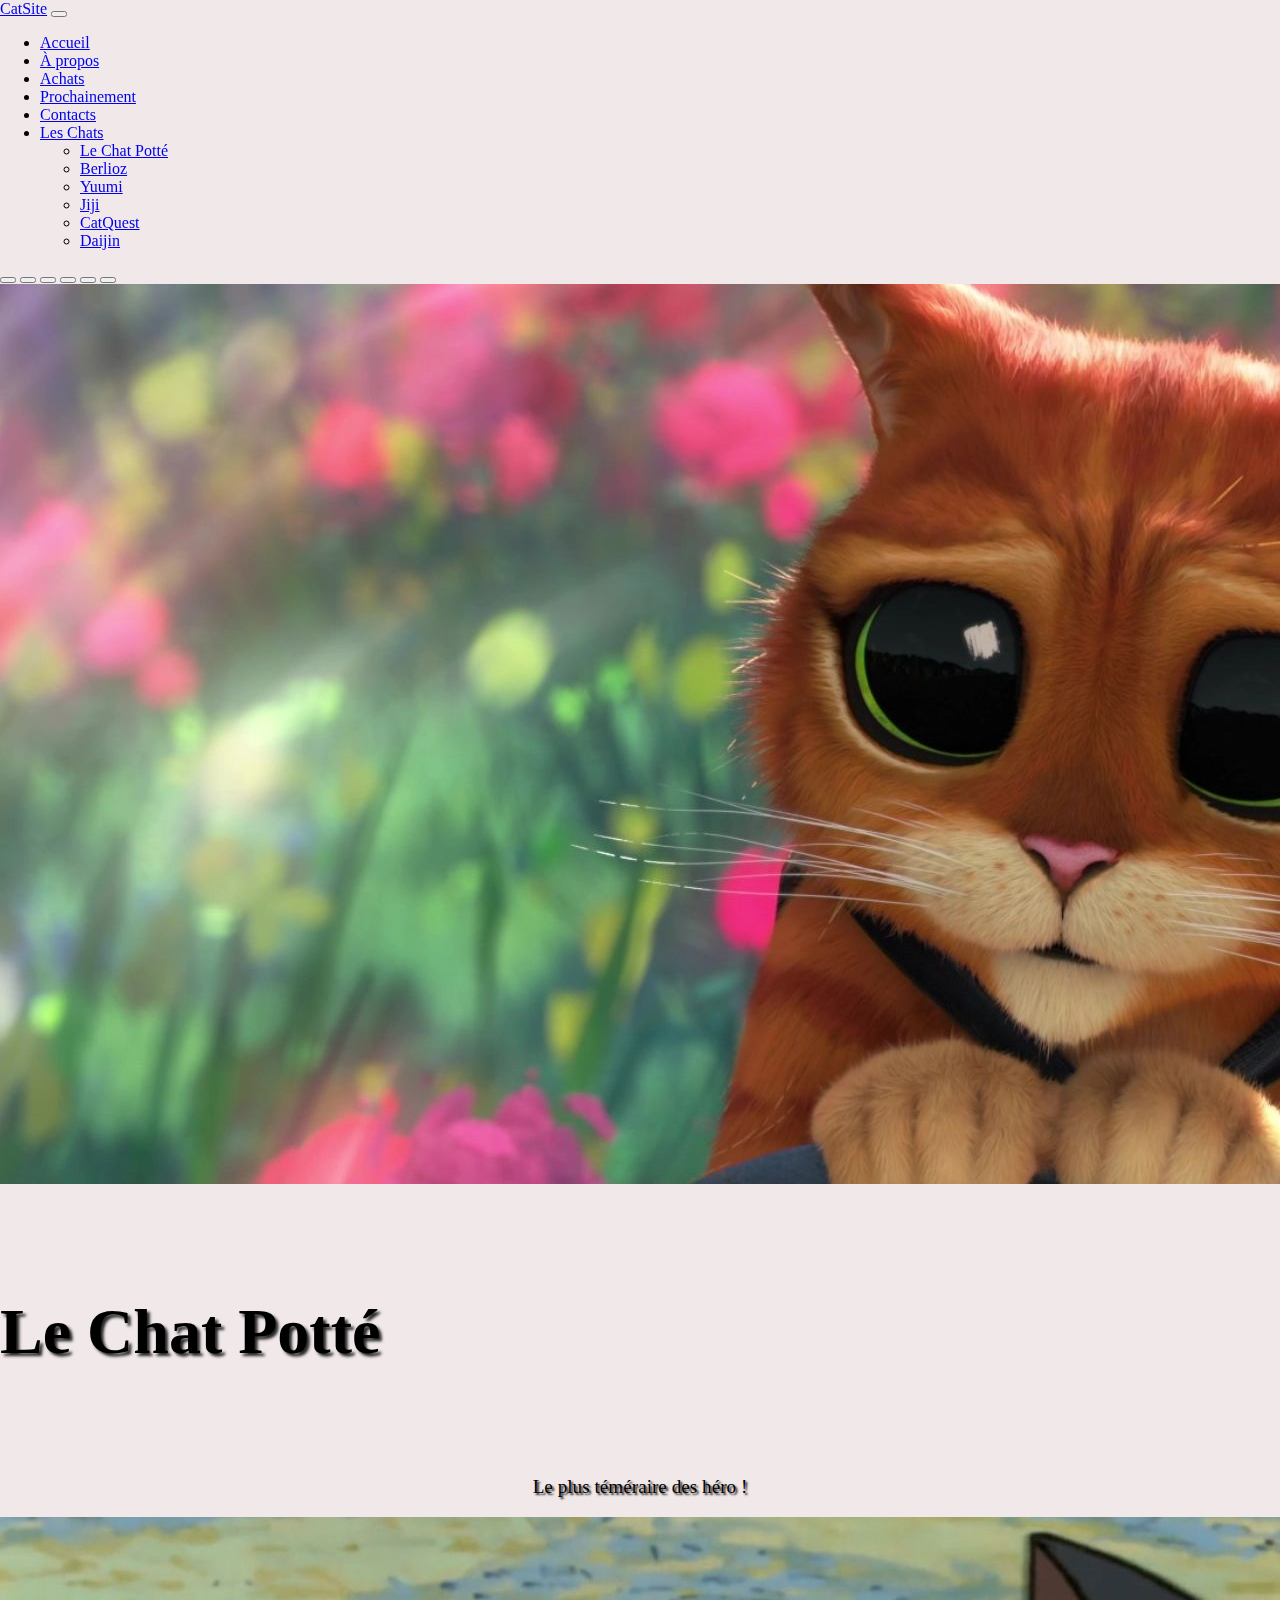
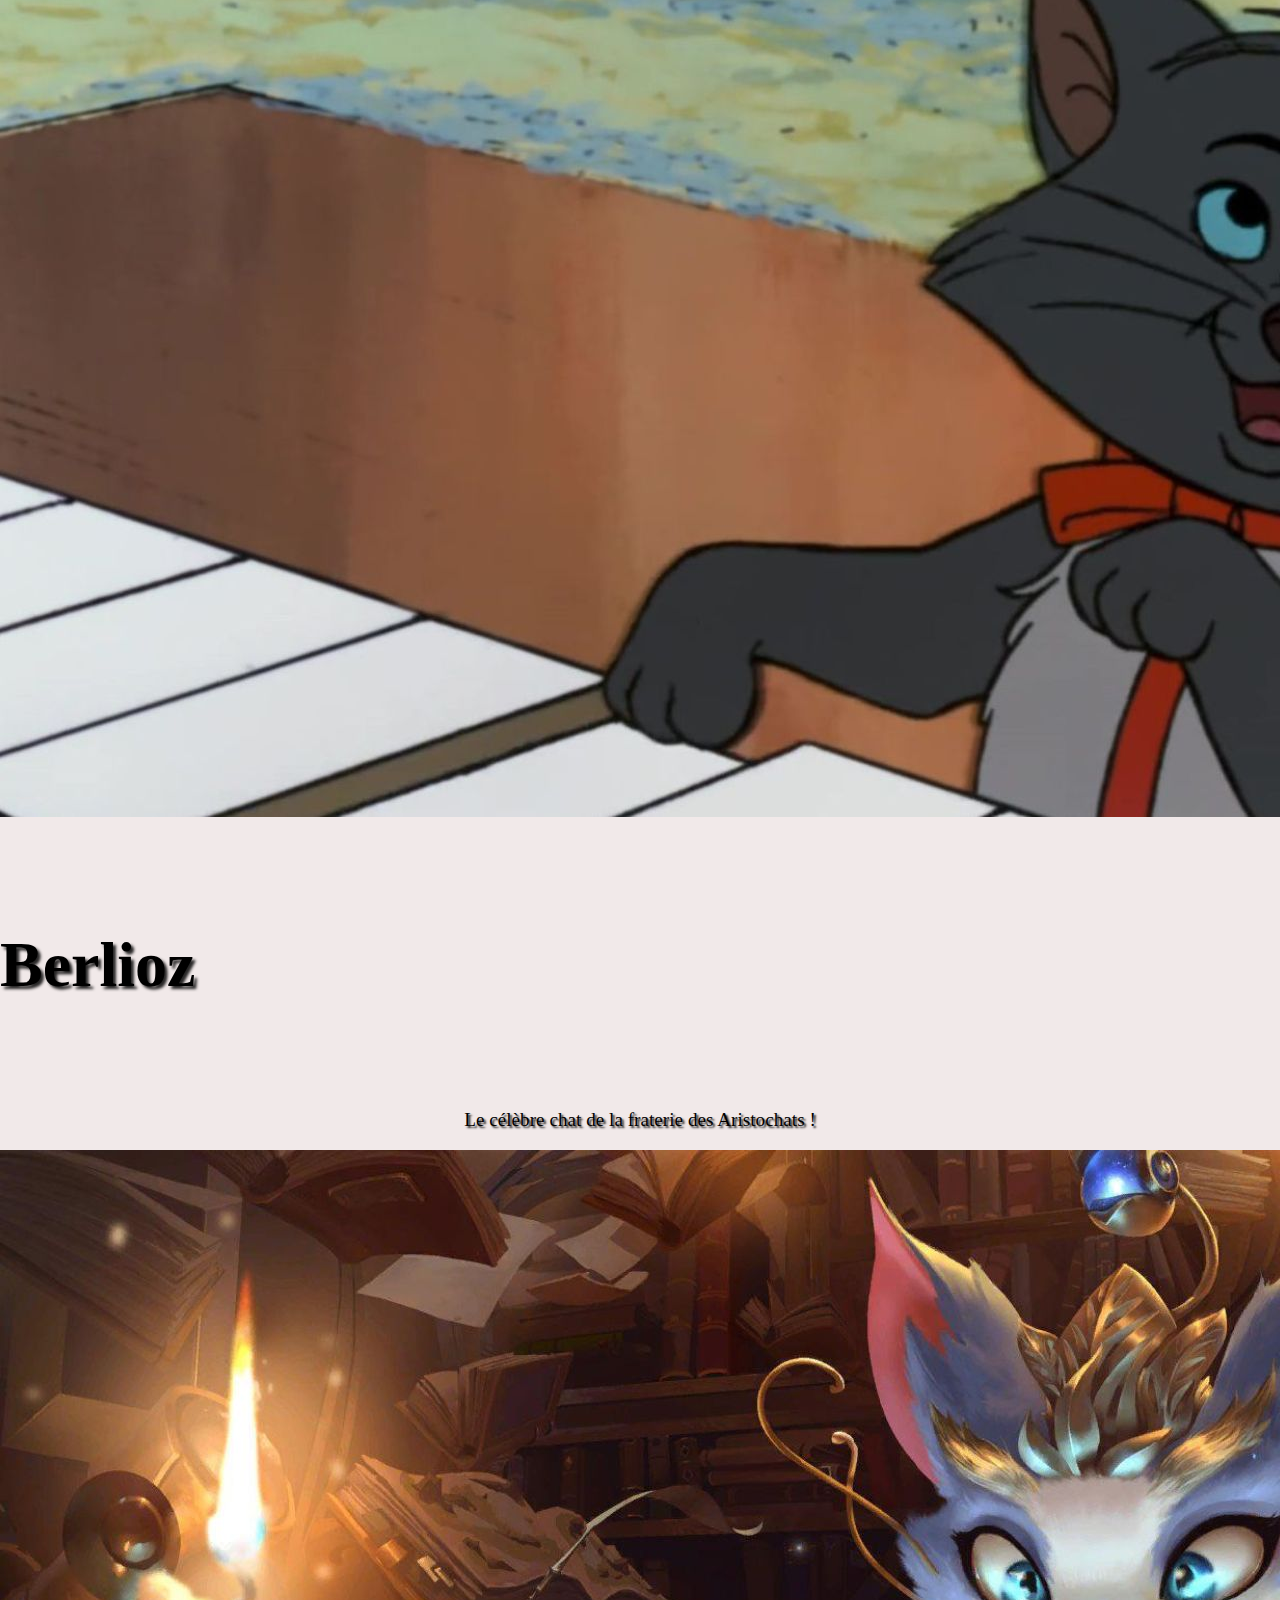
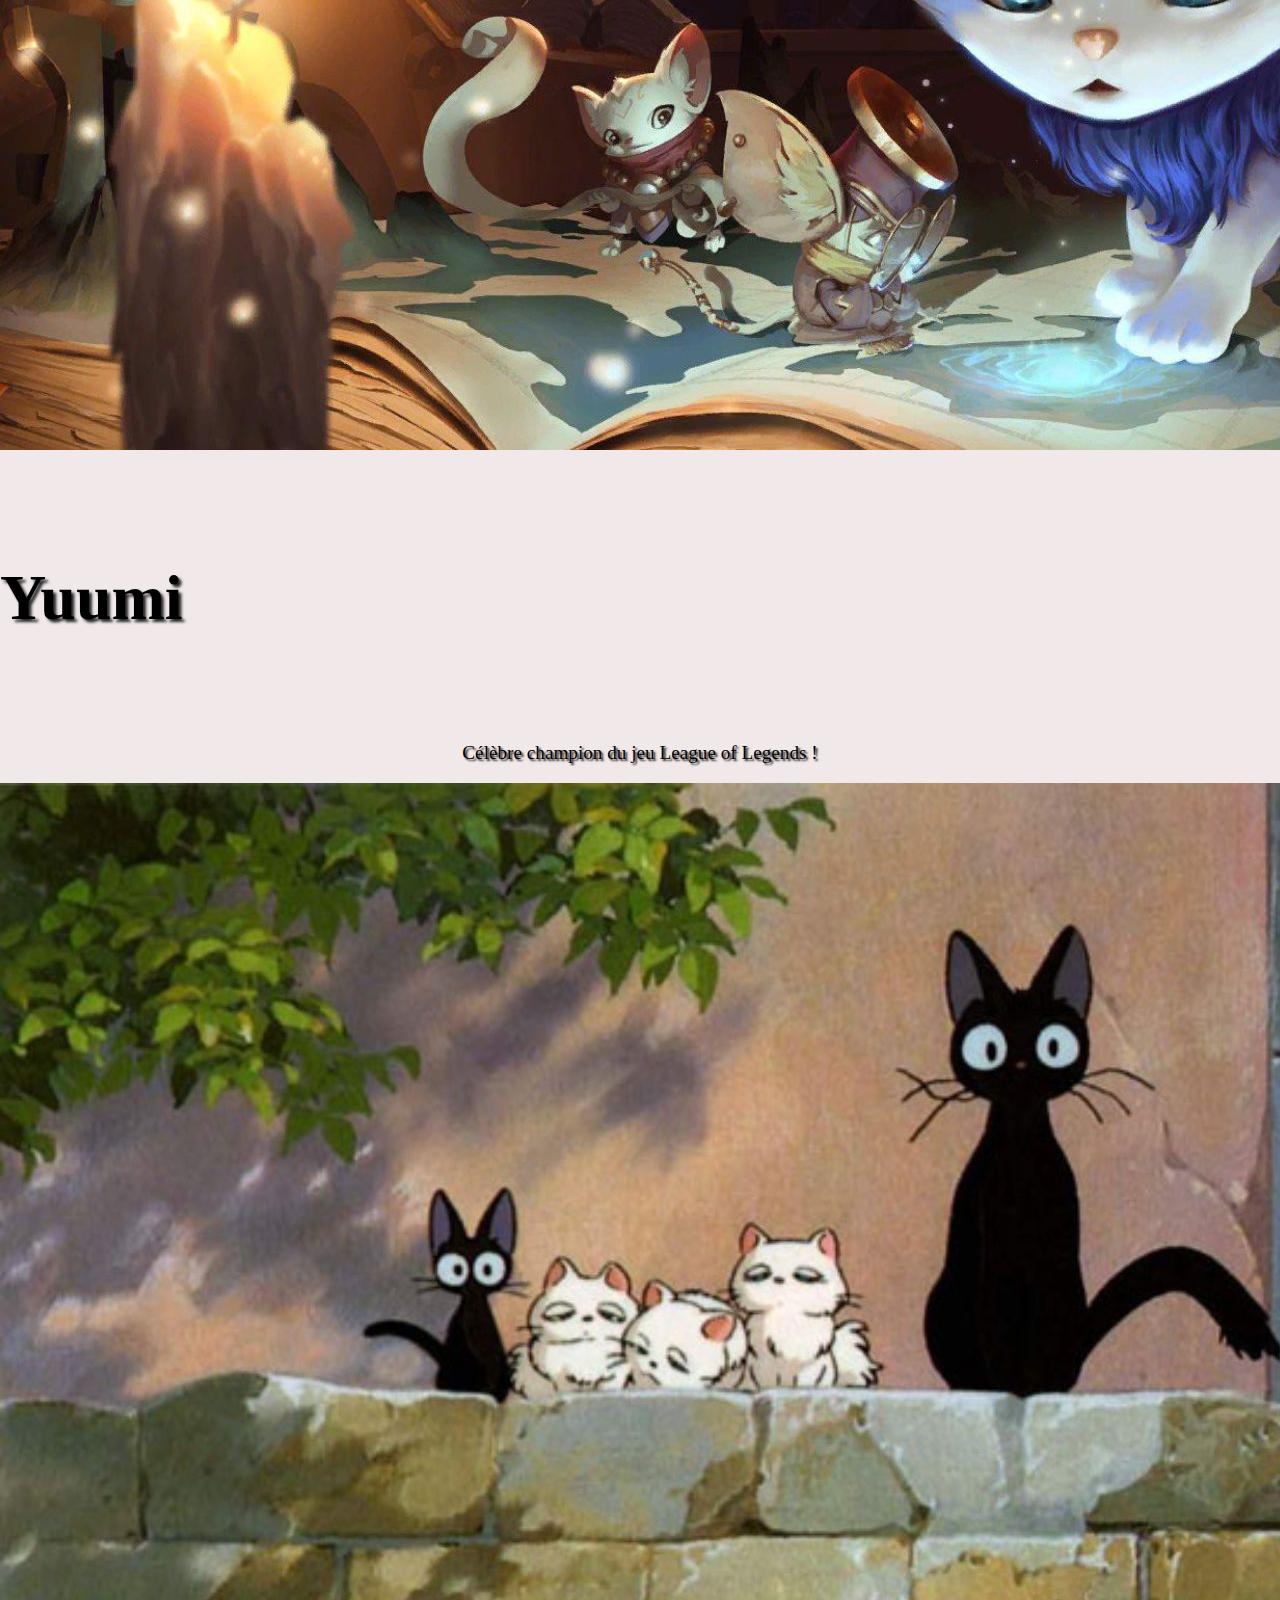
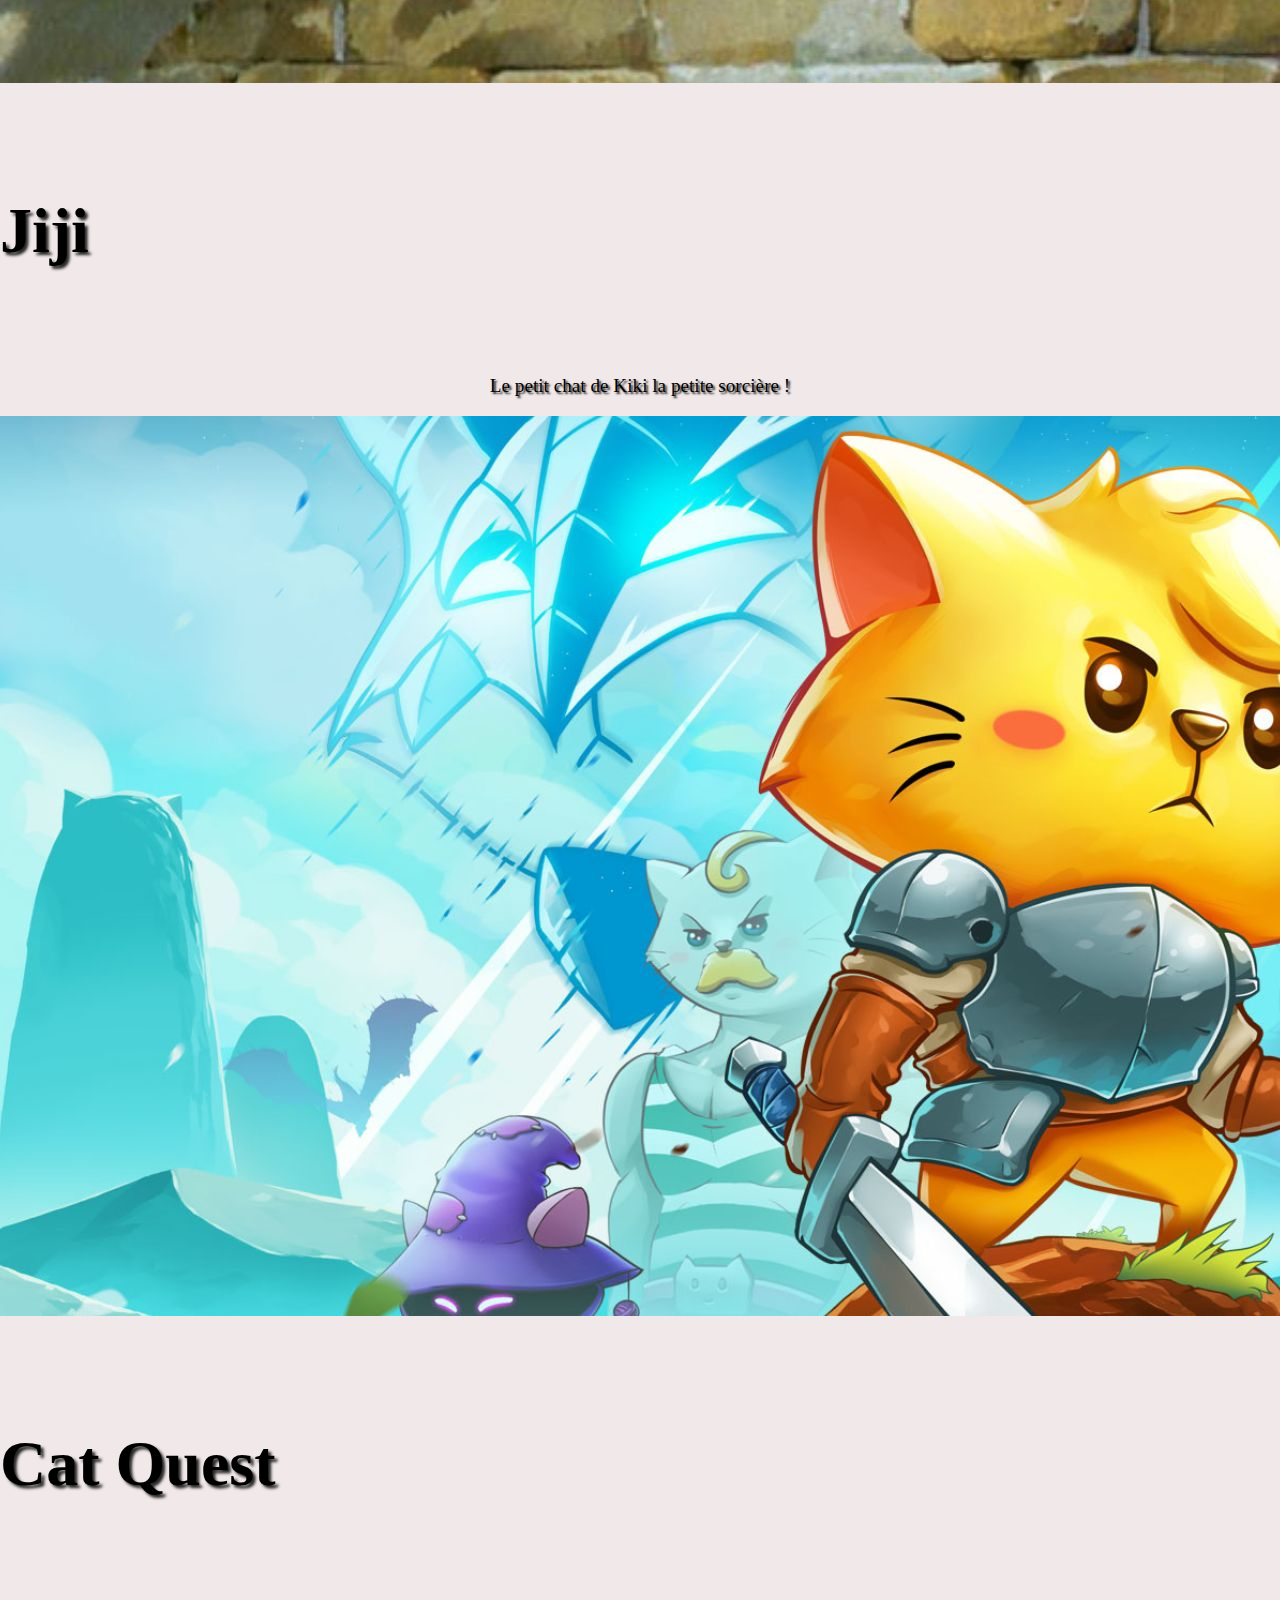
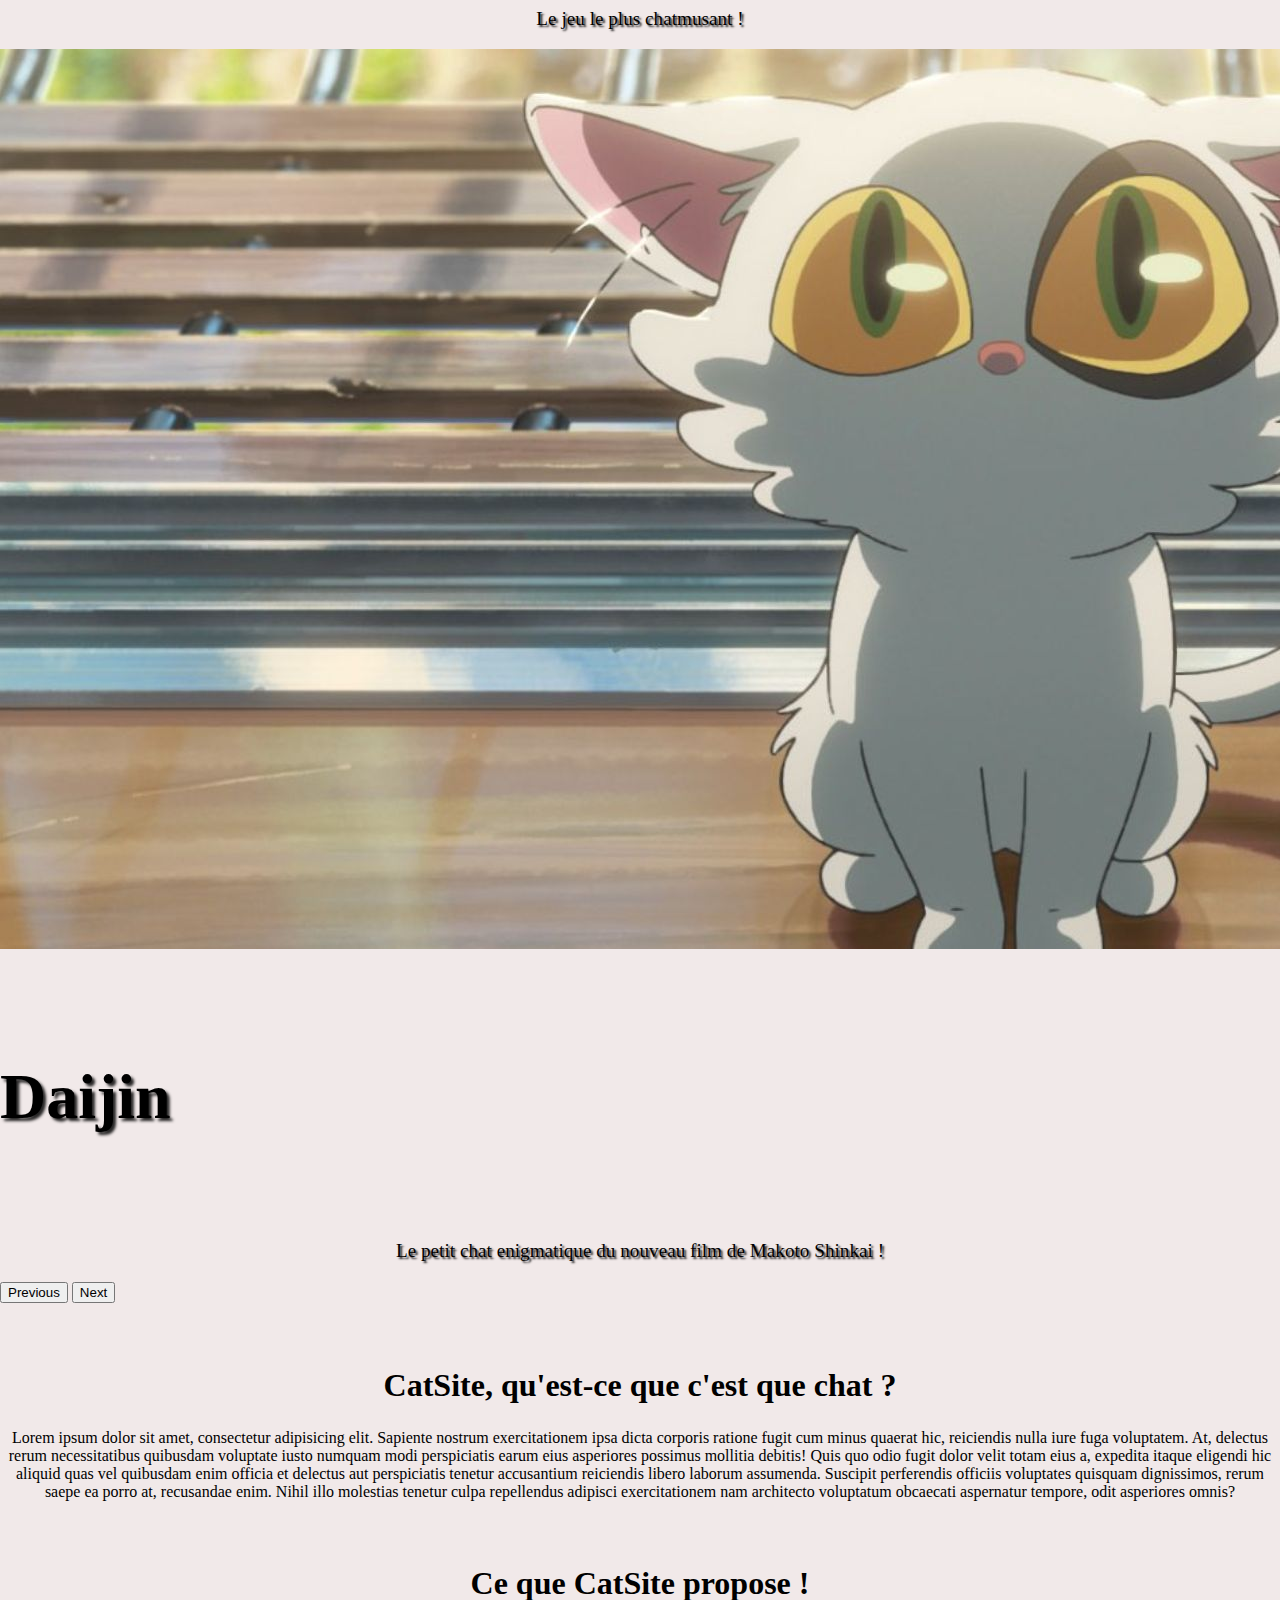
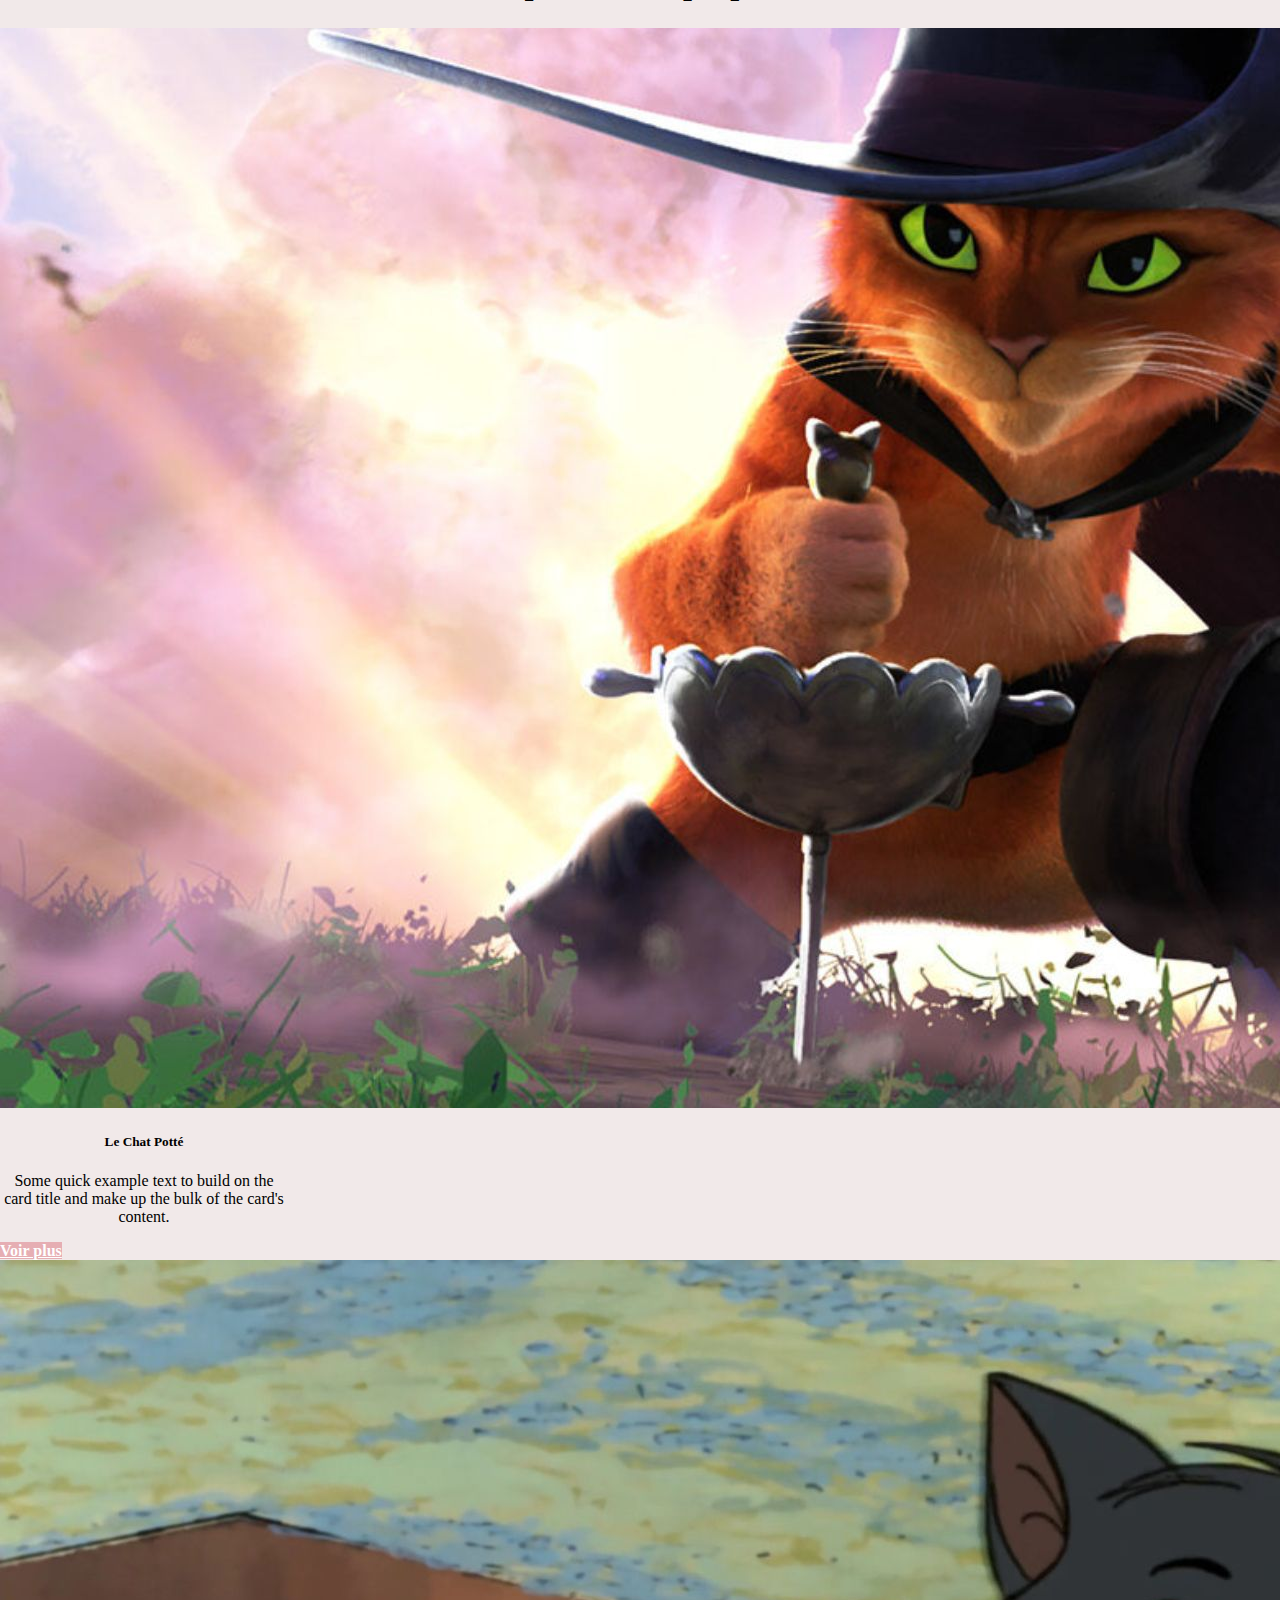
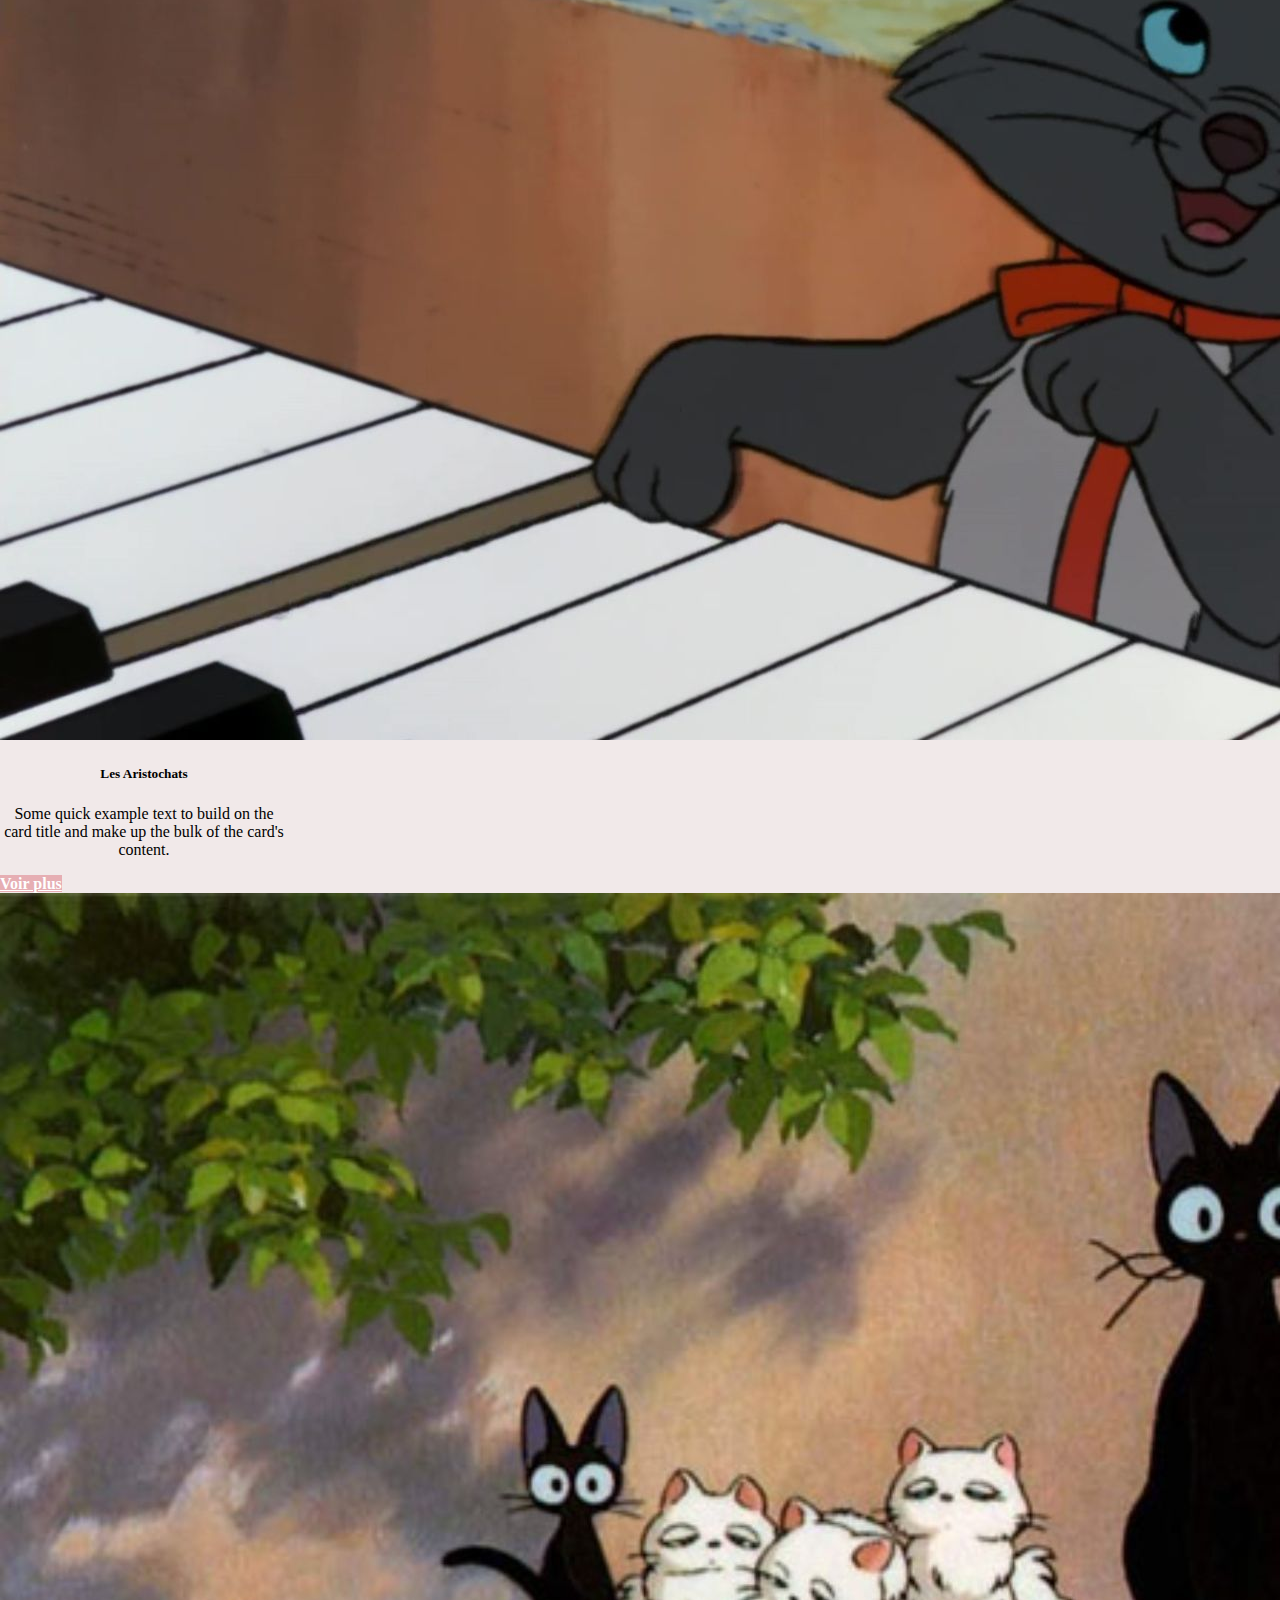
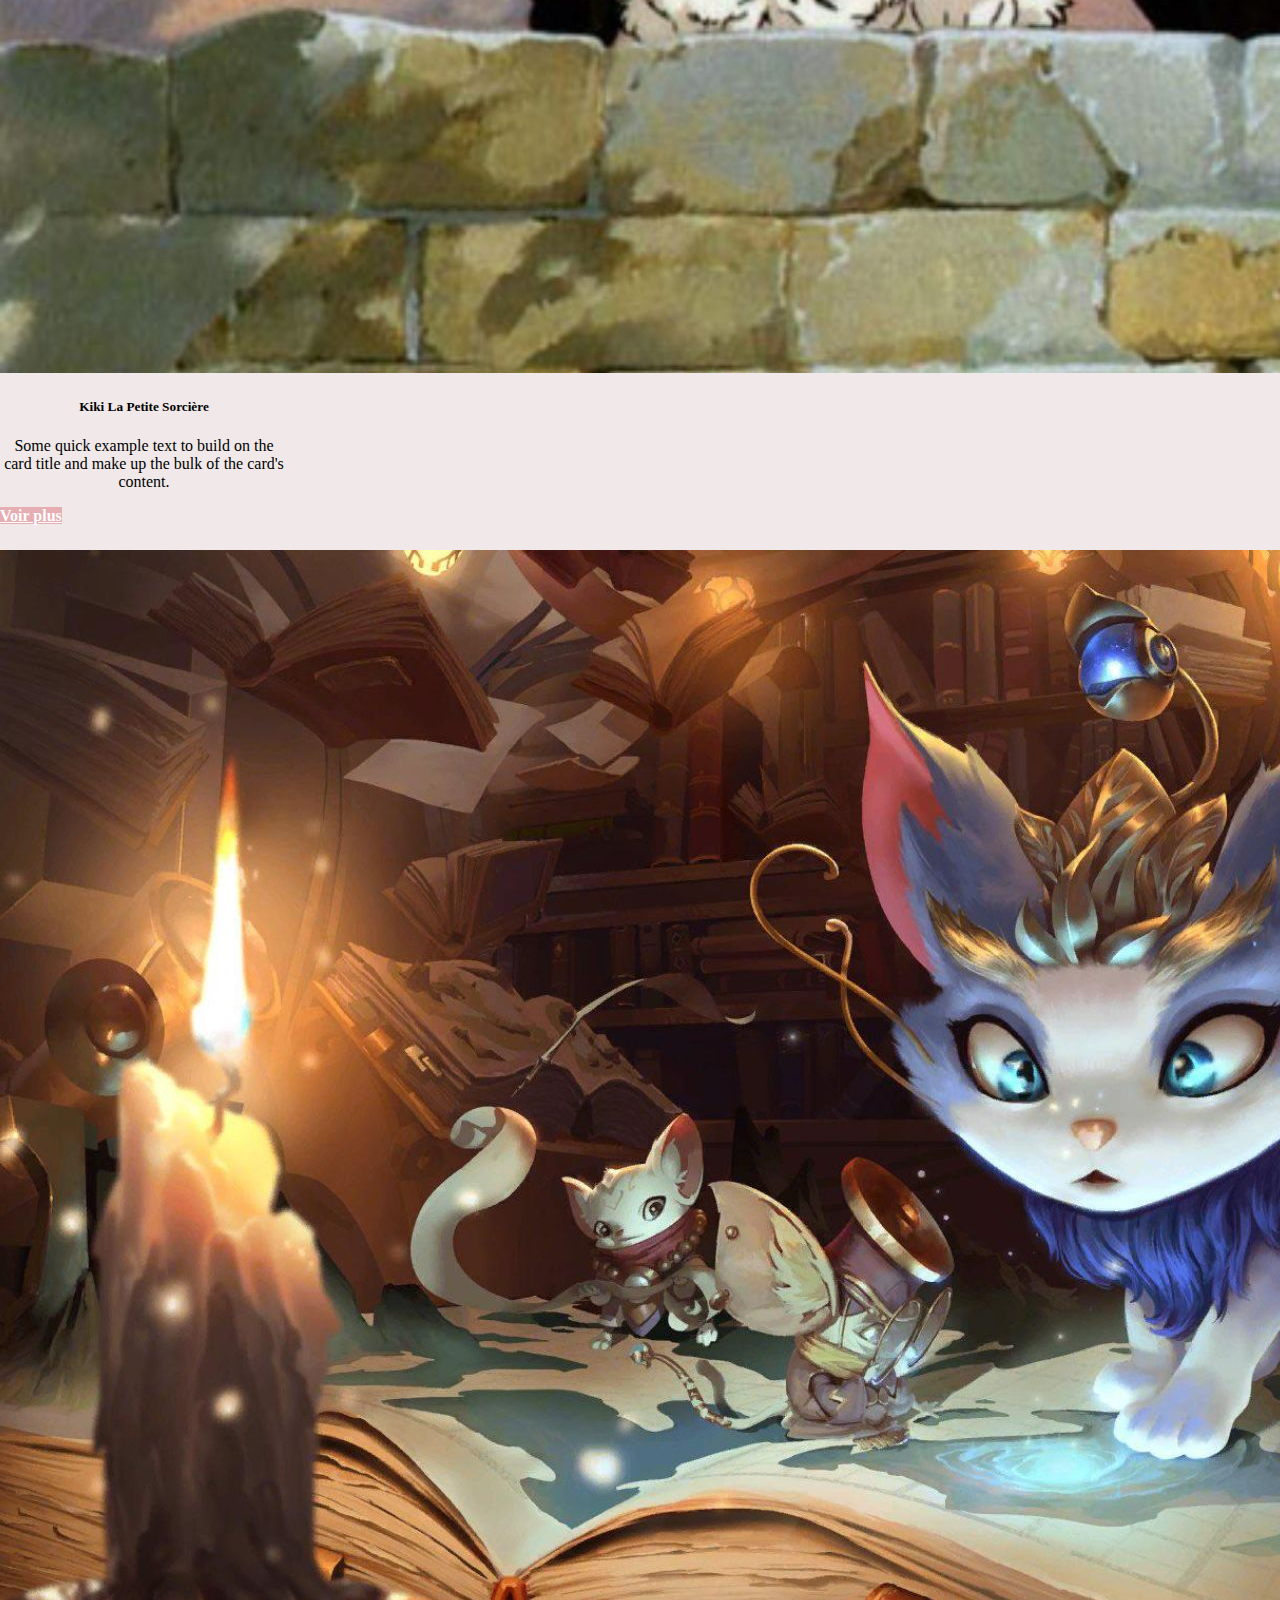
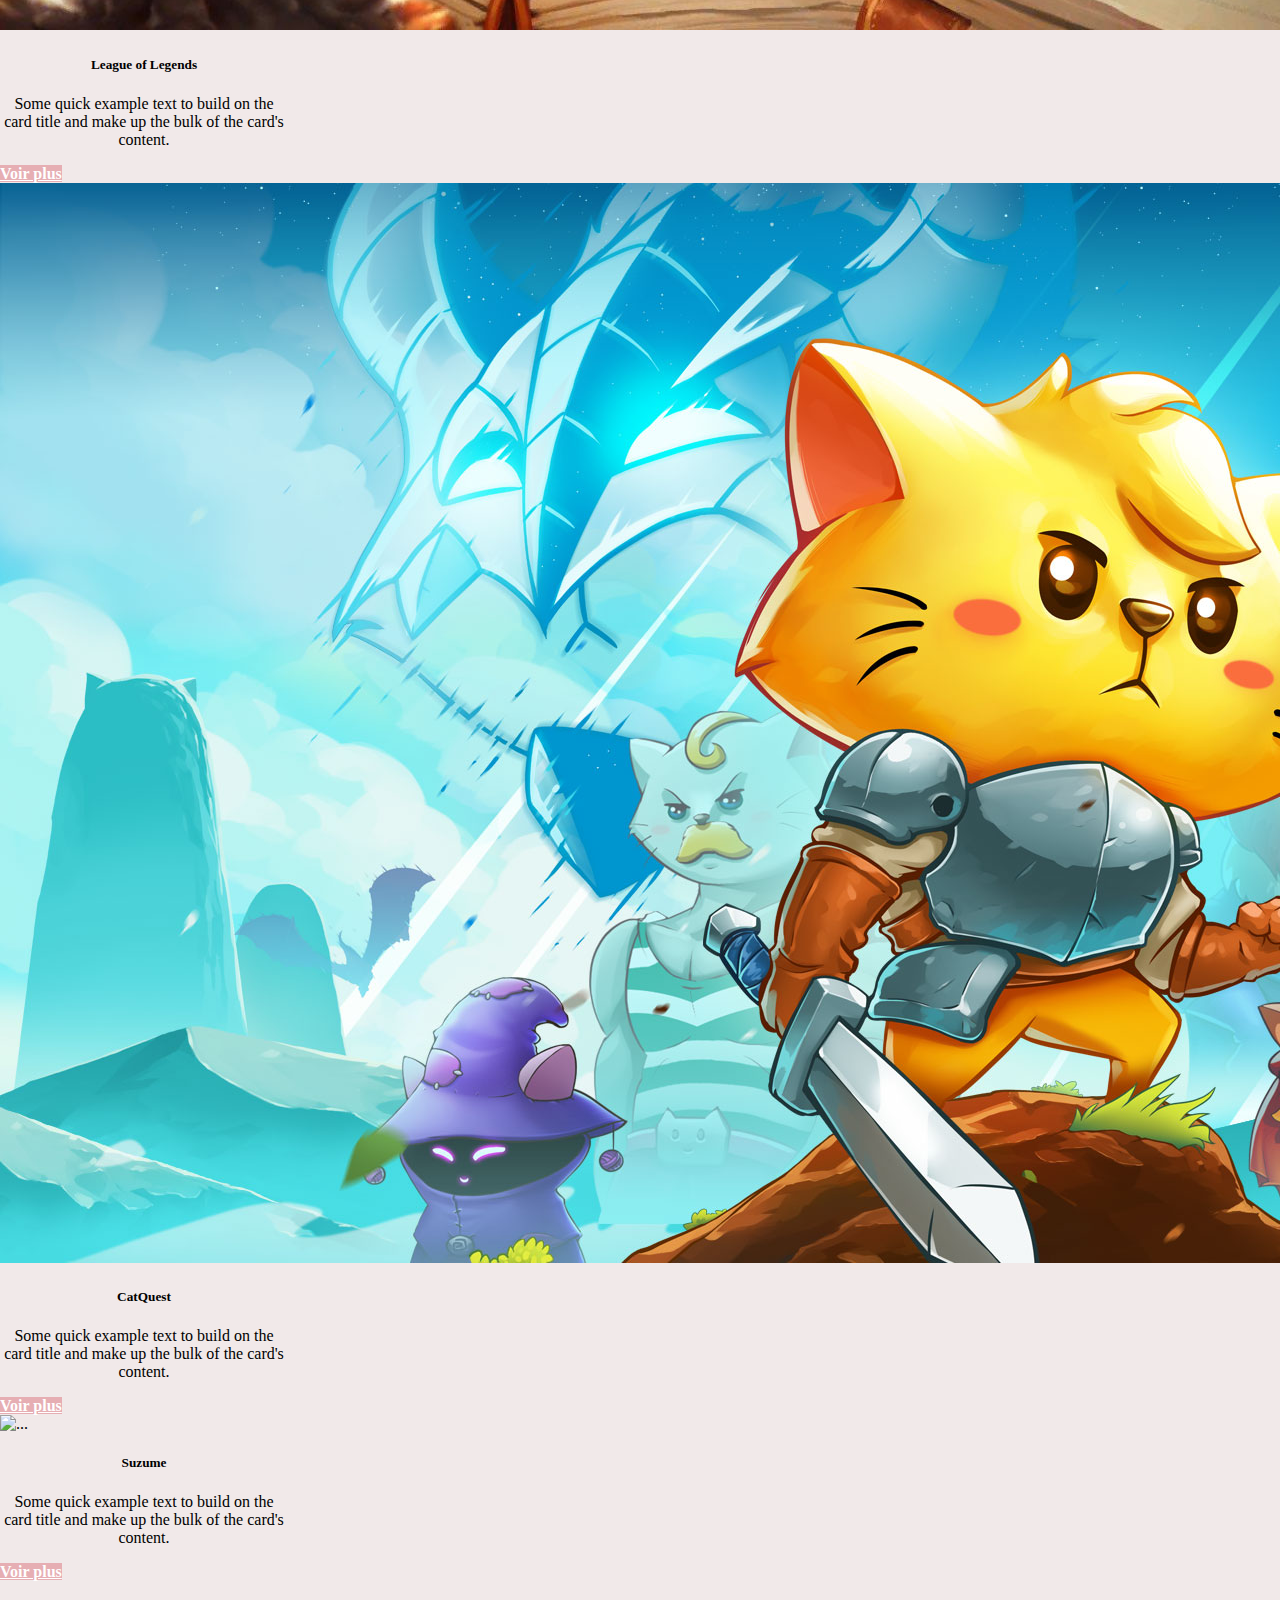
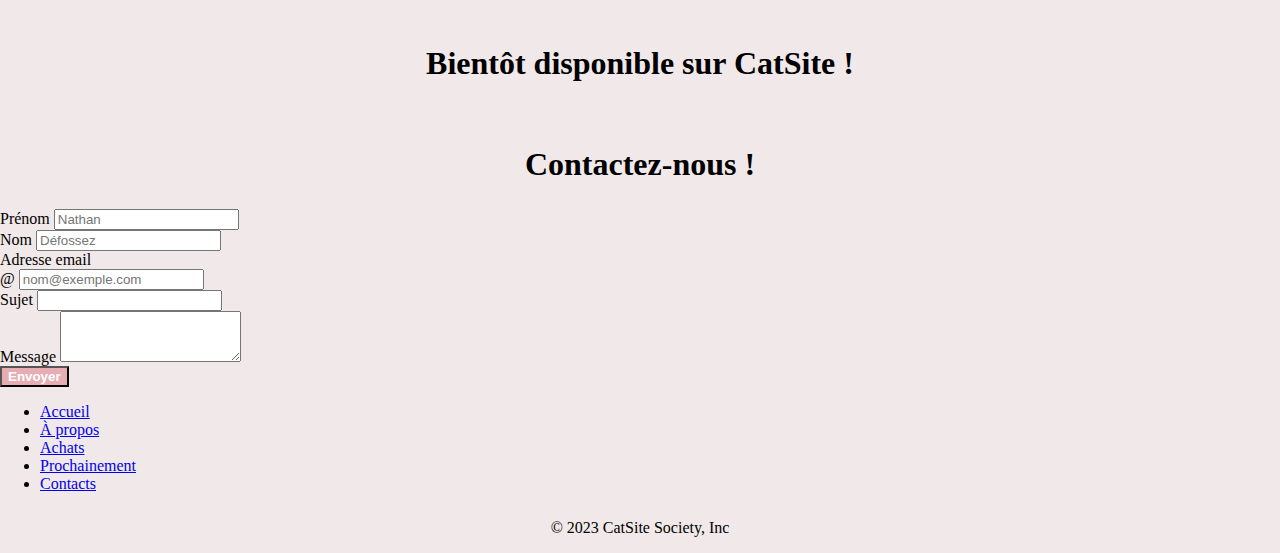
==== commit 026b6b35: "Add files via upload" ====
--- a/index.html
+++ b/index.html
@@ -1,160 +1,292 @@
 <!DOCTYPE html>
 <html lang="en">
-    <head>
-        <meta charset="UTF-8">
-        <meta http-equiv="X-UA-Compatible" content="IE=edge">
-        <meta name="viewport" content="width=device-width, initial-scale=1.0">
-        <title>Document</title>
-        <link href="https://cdn.jsdelivr.net/npm/bootstrap@5.3.0-alpha2/dist/css/bootstrap.min.css" rel="stylesheet" integrity="sha384-aFq/bzH65dt+w6FI2ooMVUpc+21e0SRygnTpmBvdBgSdnuTN7QbdgL+OapgHtvPp" crossorigin="anonymous">
-        <link rel="stylesheet" href="css/style.css">
-    </head>
-
-    <body>
-
-        <nav class="navbar navbar-expand-lg bg-body-tertiary">
-            <div class="container-fluid">
-              <a class="navbar-brand" href="#">CatSite</a>
-              <button class="navbar-toggler" type="button" data-bs-toggle="collapse" data-bs-target="#navbarSupportedContent" aria-controls="navbarSupportedContent" aria-expanded="false" aria-label="Toggle navigation">
-                <span class="navbar-toggler-icon"></span>
-              </button>
-              <div class="collapse navbar-collapse" id="navbarSupportedContent">
-                <ul class="navbar-nav me-auto mb-2 mb-lg-0">
-                  <li class="nav-item">
-                    <a class="nav-link active" aria-current="page" href="#">Menu</a>
-                  </li>
-                  <li class="nav-item">
-                    <a class="nav-link active" aria-current="page" href="#">À propos</a>
-                  </li>
-                  <li class="nav-item">
-                    <a class="nav-link active" aria-current="page" href="#">Achat</a>
-                  </li>
-                  <li class="nav-item">
-                    <a class="nav-link active" aria-current="page" href="#">Contacts</a>
-                  </li>
-                  <li class="nav-item dropdown">
-                    <a class="nav-link dropdown-toggle" href="#" role="button" data-bs-toggle="dropdown" aria-expanded="false">
-                        Les Chats</a>
-                    <ul class="dropdown-menu">
-                      <li><a class="dropdown-item" href="#">Le Chat Potté</a></li>
-                      <li><a class="dropdown-item" href="#">Berlioz</a></li>
-                      <li><a class="dropdown-item" href="#">Yuumi</a></li>
-                      <li><a class="dropdown-item" href="#">Jiji</a></li>
-                      <li><a class="dropdown-item" href="#">Pusheen</a></li>
-                    </ul>
-                  </li>
-                </ul>
-              </div>
-            </div>
-        </nav>
-
-        <div id="carouselAutoplaying" class="carousel slide" data-bs-ride="carousel">
-          <div class="carousel-indicators">
-            <button type="button" data-bs-target="#carouselExampleIndicators" data-bs-slide-to="0" class="active" aria-current="true" aria-label="Slide 1"></button>
-            <button type="button" data-bs-target="#carouselExampleIndicators" data-bs-slide-to="1" aria-label="Slide 2"></button>
-            <button type="button" data-bs-target="#carouselExampleIndicators" data-bs-slide-to="2" aria-label="Slide 3"></button>
-            <button type="button" data-bs-target="#carouselExampleIndicators" data-bs-slide-to="3" aria-label="Slide 4"></button>
-            <button type="button" data-bs-target="#carouselExampleIndicators" data-bs-slide-to="4" aria-label="Slide 5"></button>
-          </div>
-
-          <div class="carousel-inner">
-            <div class="carousel-item active">
-              <img src="img/chapoto.jpg" class="d-block w-100" alt="...">
-              <div class="carousel-caption d-none d-md-block">
-                <h5>Le Chat Potté</h5>
-                <p>Le plus téméraire des héro !</p>
-              </div>
-            </div>
-            <div class="carousel-item">
-              <img src="img/berlioz.jpg" class="d-block w-100" alt="...">
-              <div class="carousel-caption d-none d-md-block">
-                <h5>Berlioz</h5>
-                <p>Le célèbre chat de la fraterie des Aristochats !</p>
-              </div>
-            </div>
-            <div class="carousel-item">
-              <img src="img/yuumi.jpg" class="d-block w-100" alt="...">
-              <div class="carousel-caption d-none d-md-block">
-                <h5>Yuumi</h5>
-                <p>Célèbre champion du jeu League of Legends !</p>
-              </div>
-            </div>
-            <div class="carousel-item">
-              <img src="img/jiji.jpg" class="d-block w-100" alt="...">
-              <div class="carousel-caption d-none d-md-block">
-                <h5>Jiji</h5>
-                <p>Le petit chat de Kiki la petite sorcière !</p>
-              </div>
-            </div>
-            <div class="carousel-item">
-              <img src="img/catquest.jpg" class="d-block w-100" alt="...">
-              <div class="carousel-caption d-none d-md-block">
-                <h5>Cat Quest</h5>
-                <p>Le jeu le plus chatmusant !</p>
-              </div>
-            </div>
-          </div>
-          <button class="carousel-control-prev" type="button" data-bs-target="#carouselAutoplaying" data-bs-slide="prev">
-            <span class="carousel-control-prev-icon" aria-hidden="true"></span>
-            <span class="visually-hidden">Previous</span>
-          </button>
-
-          <button class="carousel-control-next" type="button" data-bs-target="#carouselAutoplaying" data-bs-slide="next">
-            <span class="carousel-control-next-icon" aria-hidden="true"></span>
-            <span class="visually-hidden">Next</span>
-          </button>
-        </div>
-
-        <div class="container">
-          <div class="a-propos"  id="a-propos">
-            <h1>CatSite, qu'est-ce que c'est que chat ?</h1>
-            <p>Lorem ipsum dolor sit amet, consectetur adipisicing elit. Sapiente nostrum exercitationem ipsa dicta corporis ratione fugit cum minus quaerat hic, reiciendis nulla iure fuga voluptatem. At, delectus rerum necessitatibus quibusdam voluptate iusto numquam modi perspiciatis earum eius asperiores possimus mollitia debitis! Quis quo odio fugit dolor velit totam eius a, expedita itaque eligendi hic aliquid quas vel quibusdam enim officia et delectus aut perspiciatis tenetur accusantium reiciendis libero laborum assumenda. Suscipit perferendis officiis voluptates quisquam dignissimos, rerum saepe ea porro at, recusandae enim. Nihil illo molestias tenetur culpa repellendus adipisci exercitationem nam architecto voluptatum obcaecati aspernatur tempore, odit asperiores omnis?</p>
-          </div>
-
-          <div>
-            <h1>Ce que CatSite propose !</h1>
-            <div class="card" style="width: 18rem;">
-              <img src="..." class="card-img-top" alt="...">
-              <div class="card-body">
-                <h5 class="card-title">Le Chat Potté</h5>
-                <p class="card-text">Some quick example text to build on the card title and make up the bulk of the card's content.</p>
-                <a href="#" class="btn btn-primary">Go somewhere</a>
-              </div>
-            </div>
-            <div class="card" style="width: 18rem;">
-              <img src="..." class="card-img-top" alt="...">
-              <div class="card-body">
-                <h5 class="card-title">Les Aristochats</h5>
-                <p class="card-text">Some quick example text to build on the card title and make up the bulk of the card's content.</p>
-                <a href="#" class="btn btn-primary">Go somewhere</a>
-              </div>
-            </div>
-            <div class="card" style="width: 18rem;">
-              <img src="..." class="card-img-top" alt="...">
-              <div class="card-body">
-                <h5 class="card-title">Kiki La Petite Sorcière</h5>
-                <p class="card-text">Some quick example text to build on the card title and make up the bulk of the card's content.</p>
-                <a href="#" class="btn btn-primary">Go somewhere</a>
-              </div>
-            </div>
-          </div>
-        </div>
-
-        <div class="b-example-divider"></div>
-
-        <div class="container">
-          <footer class="py-3 my-4">
-            <ul class="nav justify-content-center border-bottom pb-3 mb-3">
-              <li class="nav-item"><a href="#" class="nav-link px-2 text-body-secondary">Home</a></li>
-              <li class="nav-item"><a href="#" class="nav-link px-2 text-body-secondary">Features</a></li>
-              <li class="nav-item"><a href="#" class="nav-link px-2 text-body-secondary">Pricing</a></li>
-              <li class="nav-item"><a href="#" class="nav-link px-2 text-body-secondary">FAQs</a></li>
-              <li class="nav-item"><a href="#" class="nav-link px-2 text-body-secondary">About</a></li>
-            </ul>
-            <p class="text-center text-body-secondary">&copy; 2023 Company, Inc</p>
-          </footer>
-        </div>
-
-        <script src="https://cdn.jsdelivr.net/npm/bootstrap@5.3.0-alpha2/dist/js/bootstrap.bundle.min.js" integrity="sha384-qKXV1j0HvMUeCBQ+QVp7JcfGl760yU08IQ+GpUo5hlbpg51QRiuqHAJz8+BrxE/N" crossorigin="anonymous"></script>
-    </body>
+
+  <head>
+    <meta charset="UTF-8">
+    <meta http-equiv="X-UA-Compatible" content="IE=edge">
+    <meta name="viewport" content="width=device-width, initial-scale=1.0">
+    <title>CatSite</title>
+    <link href="https://cdn.jsdelivr.net/npm/bootstrap@5.3.0-alpha2/dist/css/bootstrap.min.css" rel="stylesheet"
+      integrity="sha384-aFq/bzH65dt+w6FI2ooMVUpc+21e0SRygnTpmBvdBgSdnuTN7QbdgL+OapgHtvPp" crossorigin="anonymous">
+    <link rel="stylesheet" href="css/style.css">
+  </head>
+
+  <body>
+
+    <nav class="navbar navbar-expand-lg bg-body-tertiary sticky">
+      <div class="container-fluid">
+
+        <a class="navbar-brand" href="index.html">CatSite</a>
+
+        <button class="navbar-toggler" type="button" data-bs-toggle="collapse" data-bs-target="#navbarSupportedContent"
+          aria-controls="navbarSupportedContent" aria-expanded="false" aria-label="Toggle navigation">
+          <span class="navbar-toggler-icon"></span>
+        </button>
+
+        <div class="collapse navbar-collapse" id="navbarSupportedContent">
+          <ul class="navbar-nav me-auto mb-2 mb-lg-0">
+            <li class="nav-item">
+              <a class="nav-link active" aria-current="page" href="#carouselAutoplaying">Accueil</a>
+            </li>
+
+            <li class="nav-item">
+              <a class="nav-link active" aria-current="page" href="#a-propos">À propos</a>
+            </li>
+
+            <li class="nav-item">
+              <a class="nav-link active" aria-current="page" href="#achats">Achats</a>
+            </li>
+
+            <li class="nav-item">
+              <a class="nav-link active" aria-current="page" href="#prochainement">Prochainement</a>
+            </li>
+
+            <li class="nav-item">
+              <a class="nav-link active" aria-current="page" href="#contacts">Contacts</a>
+            </li>
+
+            <li class="nav-item dropdown">
+              <a class="nav-link dropdown-toggle" href="#" role="button" data-bs-toggle="dropdown" aria-expanded="false">
+                Les Chats</a>
+              <ul class="dropdown-menu">
+                <li><a class="dropdown-item" href="chapoto.html">Le Chat Potté</a></li>
+                <li><a class="dropdown-item" href="#">Berlioz</a></li>
+                <li><a class="dropdown-item" href="#">Yuumi</a></li>
+                <li><a class="dropdown-item" href="#">Jiji</a></li>
+                <li><a class="dropdown-item" href="#">CatQuest</a></li>
+                <li><a class="dropdown-item" href="#">Daijin</a></li>
+              </ul>
+            </li>
+          </ul>
+        </div>
+      </div>
+    </nav>
+
+
+    <div id="carouselAutoplaying" class="carousel slide" data-bs-ride="carousel">
+      <div class="carousel-indicators">
+        <button type="button" data-bs-target="#carouselExampleIndicators" data-bs-slide-to="0" class="active"
+          aria-current="true" aria-label="Slide 1"></button>
+        <button type="button" data-bs-target="#carouselExampleIndicators" data-bs-slide-to="1"
+          aria-label="Slide 2"></button>
+        <button type="button" data-bs-target="#carouselExampleIndicators" data-bs-slide-to="2"
+          aria-label="Slide 3"></button>
+        <button type="button" data-bs-target="#carouselExampleIndicators" data-bs-slide-to="3"
+          aria-label="Slide 4"></button>
+        <button type="button" data-bs-target="#carouselExampleIndicators" data-bs-slide-to="4"
+          aria-label="Slide 5"></button>
+        <button type="button" data-bs-target="#carouselExampleIndicators" data-bs-slide-to="5"
+          aria-label="Slide 6"></button>
+      </div>
+
+      <div class="carousel-inner">
+        <div class="carousel-item active">
+          <img src="img/chapoto1.jpg" class="d-block w-100" alt="...">
+          <div class="carousel-caption d-none d-md-block">
+            <h5>Le Chat Potté</h5>
+            <p>Le plus téméraire des héro !</p>
+          </div>
+        </div>
+
+        <div class="carousel-item">
+          <img src="img/berlioz1.jpg" class="d-block w-100" alt="...">
+          <div class="carousel-caption d-none d-md-block">
+            <h5>Berlioz</h5>
+            <p>Le célèbre chat de la fraterie des Aristochats !</p>
+          </div>
+        </div>
+
+        <div class="carousel-item">
+          <img src="img/yuumi1.jpg" class="d-block w-100" alt="...">
+          <div class="carousel-caption d-none d-md-block">
+            <h5>Yuumi</h5>
+            <p>Célèbre champion du jeu League of Legends !</p>
+          </div>
+        </div>
+
+        <div class="carousel-item">
+          <img src="img/jiji1.jpg" class="d-block w-100" alt="...">
+          <div class="carousel-caption d-none d-md-block">
+            <h5>Jiji</h5>
+            <p>Le petit chat de Kiki la petite sorcière !</p>
+          </div>
+        </div>
+
+        <div class="carousel-item">
+          <img src="img/catquest1.jpg" class="d-block w-100" alt="...">
+          <div class="carousel-caption d-none d-md-block">
+            <h5>Cat Quest</h5>
+            <p>Le jeu le plus chatmusant !</p>
+          </div>
+        </div>
+
+        <div class="carousel-item">
+          <img src="img/daijin1.jpg" class="d-block w-100" alt="...">
+          <div class="carousel-caption d-none d-md-block">
+            <h5>Daijin</h5>
+            <p>Le petit chat enigmatique du nouveau film de Makoto Shinkai !</p>
+          </div>
+        </div>
+      </div>
+
+      <button class="carousel-control-prev" type="button" data-bs-target="#carouselAutoplaying" data-bs-slide="prev">
+        <span class="carousel-control-prev-icon" aria-hidden="true"></span>
+        <span class="visually-hidden">Previous</span>
+      </button>
+
+      <button class="carousel-control-next" type="button" data-bs-target="#carouselAutoplaying" data-bs-slide="next">
+        <span class="carousel-control-next-icon" aria-hidden="true"></span>
+        <span class="visually-hidden">Next</span>
+      </button>
+    </div>
+
+    <div class="container">
+
+      <div class="a-propos" id="a-propos">
+        <h1>CatSite, qu'est-ce que c'est que chat ?</h1>
+        <p>Lorem ipsum dolor sit amet, consectetur adipisicing elit. Sapiente nostrum exercitationem ipsa dicta corporis
+          ratione fugit cum minus quaerat hic, reiciendis nulla iure fuga voluptatem. At, delectus rerum necessitatibus
+          quibusdam voluptate iusto numquam modi perspiciatis earum eius asperiores possimus mollitia debitis! Quis quo
+          odio fugit dolor velit totam eius a, expedita itaque eligendi hic aliquid quas vel quibusdam enim officia et
+          delectus aut perspiciatis tenetur accusantium reiciendis libero laborum assumenda. Suscipit perferendis officiis
+          voluptates quisquam dignissimos, rerum saepe ea porro at, recusandae enim. Nihil illo molestias tenetur culpa
+          repellendus adipisci exercitationem nam architecto voluptatum obcaecati aspernatur tempore, odit asperiores
+          omnis?</p>
+      </div>
+
+      <div class="achat" id="achats">
+        <h1>Ce que CatSite propose !</h1>
+
+        <div class="row justify-content-around">
+          <div class="card" style="width: 18rem;">
+            <img src="img/chapoto.jpg" class="card-img-top center" alt="...">
+            <div class="card-body">
+              <h5 class="card-title centerText">Le Chat Potté</h5>
+              <p class="card-text">Some quick example text to build on the card title and make up the bulk of the card's
+                content.</p>
+              <a href="chapoto.html" class="btn roseatre whiteText">Voir plus</a>
+            </div>
+          </div>
+
+          <div class="card" style="width: 18rem;">
+            <img src="img/berlioz.jpg" class="card-img-top" alt="...">
+            <div class="card-body">
+              <h5 class="card-title centerText">Les Aristochats</h5>
+              <p class="card-text">Some quick example text to build on the card title and make up the bulk of the card's
+                content.</p>
+              <a href="#" class="btn roseatre whiteText">Voir plus</a>
+            </div>
+          </div>
+
+          <div class="card" style="width: 18rem;">
+            <img src="img/jiji.jpg" class="card-img-top" alt="...">
+            <div class="card-body">
+              <h5 class="card-title centerText">Kiki La Petite Sorcière</h5>
+              <p class="card-text">Some quick example text to build on the card title and make up the bulk of the card's
+                content.</p>
+              <a href="#" class="btn roseatre whiteText">Voir plus</a>
+            </div>
+          </div>
+        </div>
+
+        <div class="row justify-content-around">
+          <div class="card" style="width: 18rem;">
+            <img src="img/yuumi.jpg" class="card-img-top" alt="...">
+            <div class="card-body">
+              <h5 class="card-title centerText">League of Legends</h5>
+              <p class="card-text">Some quick example text to build on the card title and make up the bulk of the card's
+                content.</p>
+              <a href="#" class="btn roseatre whiteText">Voir plus</a>
+            </div>
+          </div>
+
+          <div class="card" style="width: 18rem;">
+            <img src="img/catquest.jpg" class="card-img-top" alt="...">
+            <div class="card-body">
+              <h5 class="card-title centerText">CatQuest</h5>
+              <p class="card-text">Some quick example text to build on the card title and make up the bulk of the card's
+                content.</p>
+              <a href="#" class="btn roseatre whiteText">Voir plus</a>
+            </div>
+          </div>
+
+          <div class="card" style="width: 18rem;">
+            <img src="img/daijin.jpg" class="card-img-top" alt="...">
+            <div class="card-body">
+              <h5 class="card-title centerText">Suzume</h5>
+              <p class="card-text">Some quick example text to build on the card title and make up the bulk of the card's
+                content.</p>
+              <a href="chapoto.html" class="btn roseatre whiteText centerItems">Voir plus</a>
+            </div>
+          </div>
+        </div>
+      </div>
+
+
+      <div class="prochainement" id="prochainement">
+        <h1>Bientôt disponible sur CatSite !</h1>
+      </div>
+
+
+      <div class="contacts" id="contacts">
+        <h1>Contactez-nous !</h1>
+
+        <form class="row g-3 needs-validation container" novalidate>
+          <div class="col-md-4">
+            <label for="validationCustom01" class="form-label">Prénom</label>
+            <input type="text" class="form-control" id="validationCustom01" placeholder="Nathan" required>
+          </div>
+
+          <div class="col-md-4">
+            <label for="validationCustom02" class="form-label">Nom</label>
+            <input type="text" class="form-control" id="validationCustom02" placeholder="Défossez" required>
+          </div>
+
+          <div class="col-md-4">
+            <label for="validationCustomUsername" class="form-label">Adresse email</label>
+            <div class="input-group has-validation">
+              <span class="input-group-text" id="inputGroupPrepend">@</span>
+              <input type="text" class="form-control" id="validationCustomUsername" aria-describedby="inputGroupPrepend"
+                placeholder="nom@exemple.com" required>
+            </div>
+          </div>
+
+          <div class="mb-3">
+            <label for="exampleFormControlInput1" class="form-label">Sujet</label>
+            <input type="email" class="form-control" id="exampleFormControlInput1">
+          </div>
+
+          <div class="mb-3">
+            <label for="exampleFormControlTextarea1" class="form-label">Message</label>
+            <textarea class="form-control" id="exampleFormControlTextarea1" rows="3"></textarea>
+          </div>
+
+          <div class="mb-3">
+            <button class="btn roseatre whiteText" type="submit">Envoyer</button>
+          </div>
+        </form>
+
+      </div>
+    </div>
+
+    <div class="b-example-divider"></div>
+
+    <div class="container">
+      <footer class="py-3 my-4">
+        <ul class="nav justify-content-center border-bottom pb-3 mb-3">
+          <li class="nav-item"><a href="#accueil" class="nav-link px-2 text-body-secondary">Accueil</a></li>
+          <li class="nav-item"><a href="#a-propos" class="nav-link px-2 text-body-secondary">À propos</a></li>
+          <li class="nav-item"><a href="#achats" class="nav-link px-2 text-body-secondary">Achats</a></li>
+          <li class="nav-item"><a href="#prochainement" class="nav-link px-2 text-body-secondary">Prochainement</a></li>
+          <li class="nav-item"><a href="#contacts" class="nav-link px-2 text-body-secondary">Contacts</a></li>
+        </ul>
+        <p class="text-center text-body-secondary">&copy; 2023 CatSite Society, Inc</p>
+      </footer>
+    </div>
+
+    <script src="https://cdn.jsdelivr.net/npm/bootstrap@5.3.0-alpha2/dist/js/bootstrap.bundle.min.js"
+      integrity="sha384-qKXV1j0HvMUeCBQ+QVp7JcfGl760yU08IQ+GpUo5hlbpg51QRiuqHAJz8+BrxE/N"
+      crossorigin="anonymous"></script>
+  </body>
 
 </html>--- a/css/style.css
+++ b/css/style.css
@@ -3,6 +3,19 @@
     padding: 0;
 
     background-color: rgb(241, 233, 233);
+
+    scroll-behavior: smooth;
+}
+
+.sticky{
+    position: sticky;
+    top: 0;
+    width: 100%;
+    z-index: 1;
+}
+
+.row{
+    margin-top: 2%;
 }
 
 h1{
@@ -11,15 +24,53 @@
 }
 
 .carousel-inner h5{
-    text-shadow:  3px 3px 3px rgb(57, 56, 56);
+    text-shadow: 3px 3px 3px rgb(39, 38, 38);
     font-size: 400%;
 }
 
 p{
     text-align: center;
+    margin-top: 2%;
 }
 
 .carousel-inner p{
-    text-shadow:  2px 2px 2px rgb(57, 56, 56); 
+    text-shadow:  2px 2px 2px rgb(28, 27, 27); 
     font-size: 120%;
 }
+
+#carouselAutoplaying{
+    scroll-margin-top: 55px;
+}
+
+#a-propos{
+    scroll-margin-top: 55px;
+}
+
+#achats{
+    scroll-margin-top: 55px;
+}
+
+#prochainement{
+    scroll-margin-top: 55px;
+}
+
+#contacts{
+    scroll-margin-top: 55px;
+}
+
+.roseatre{
+    background-color: #e6aeb3
+}
+
+.whiteText{
+    color: white;
+    font-weight: bold;
+}
+
+.centerText{
+    text-align: center;
+}
+
+.centerItems{
+    justify-content: space-around;
+}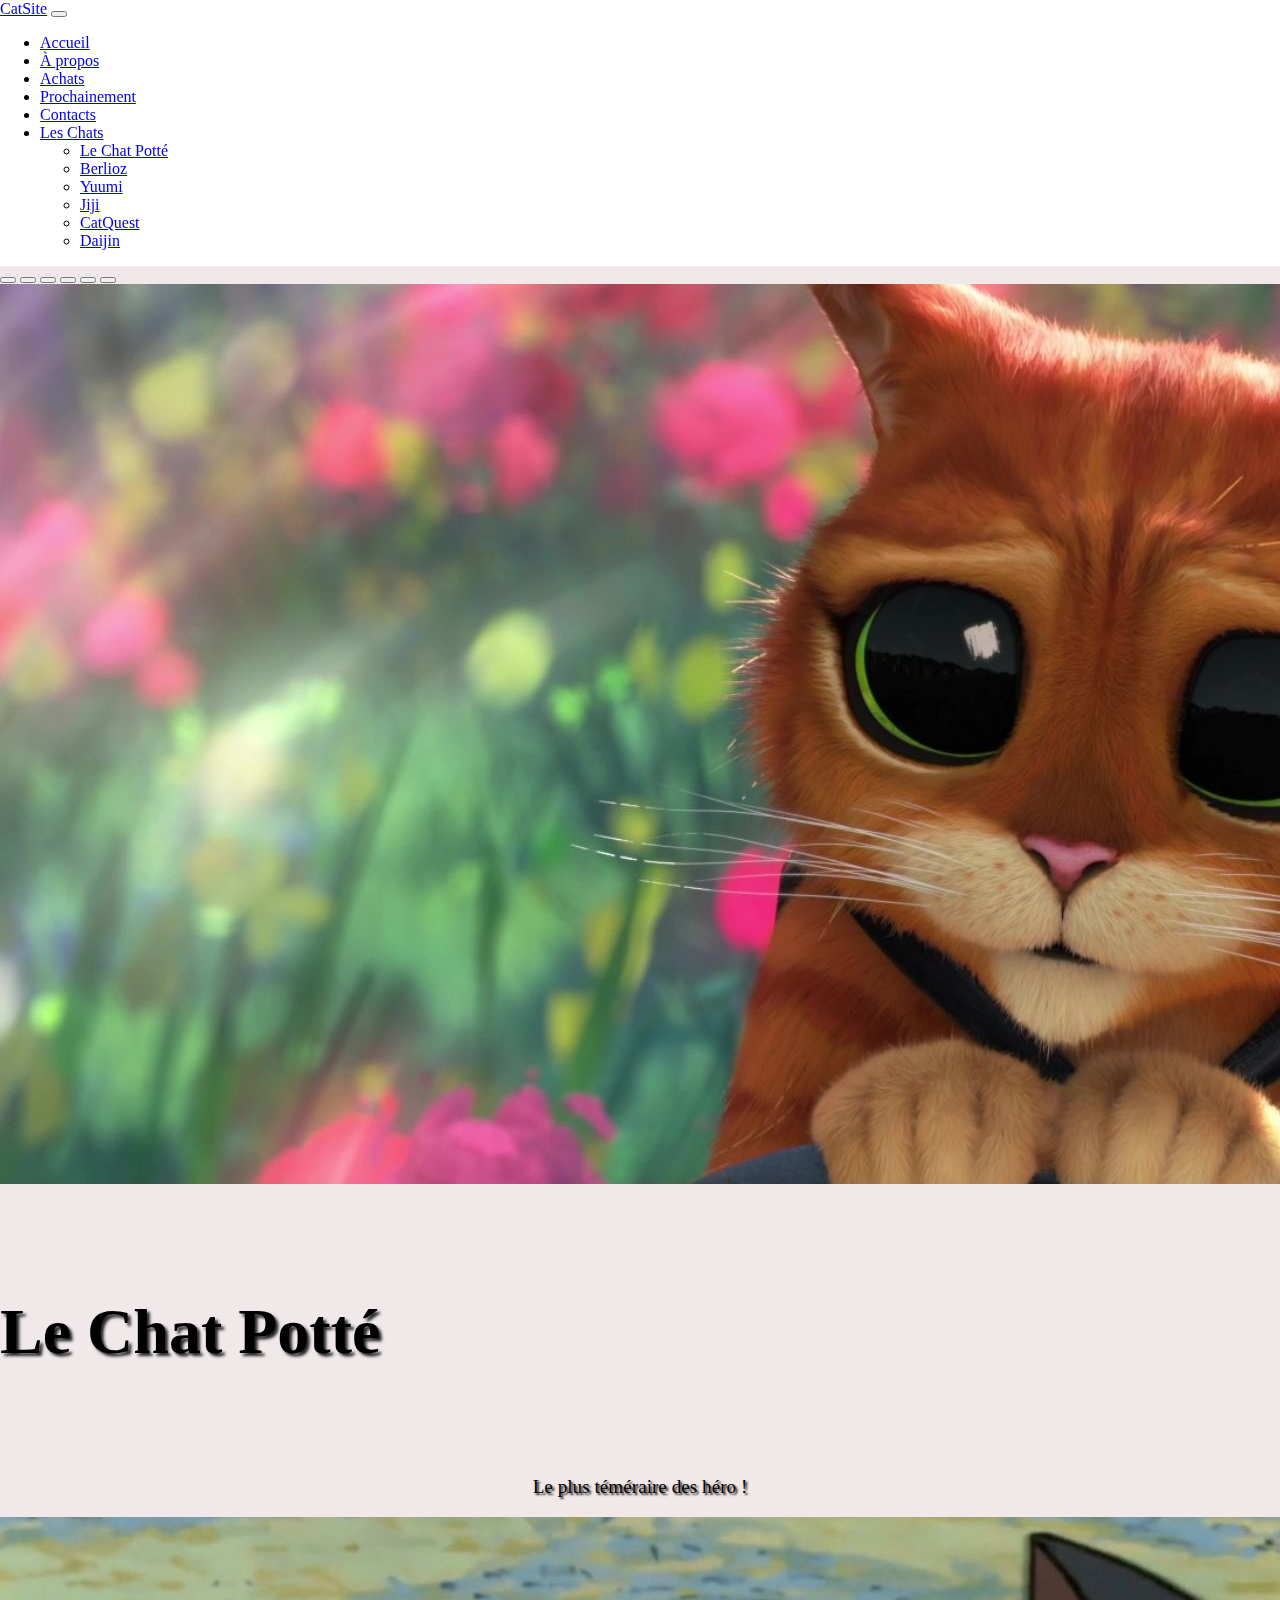
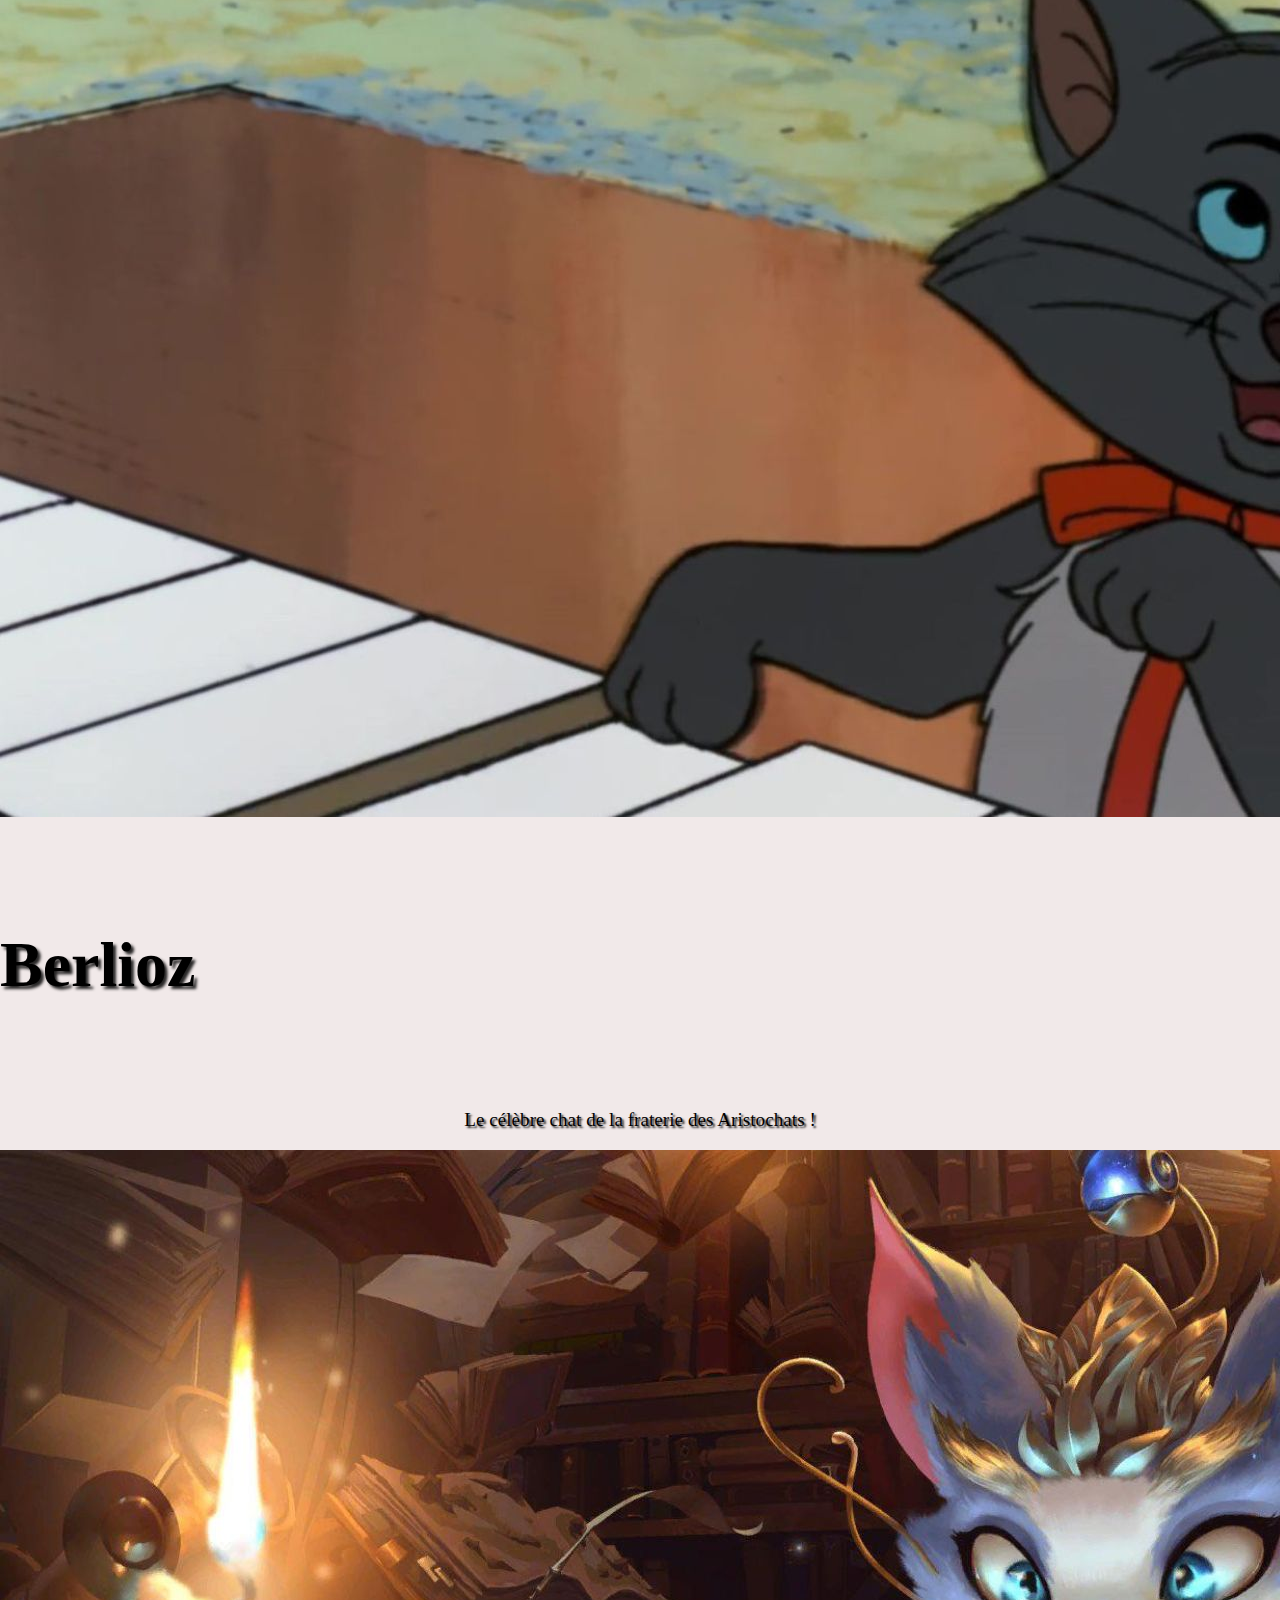
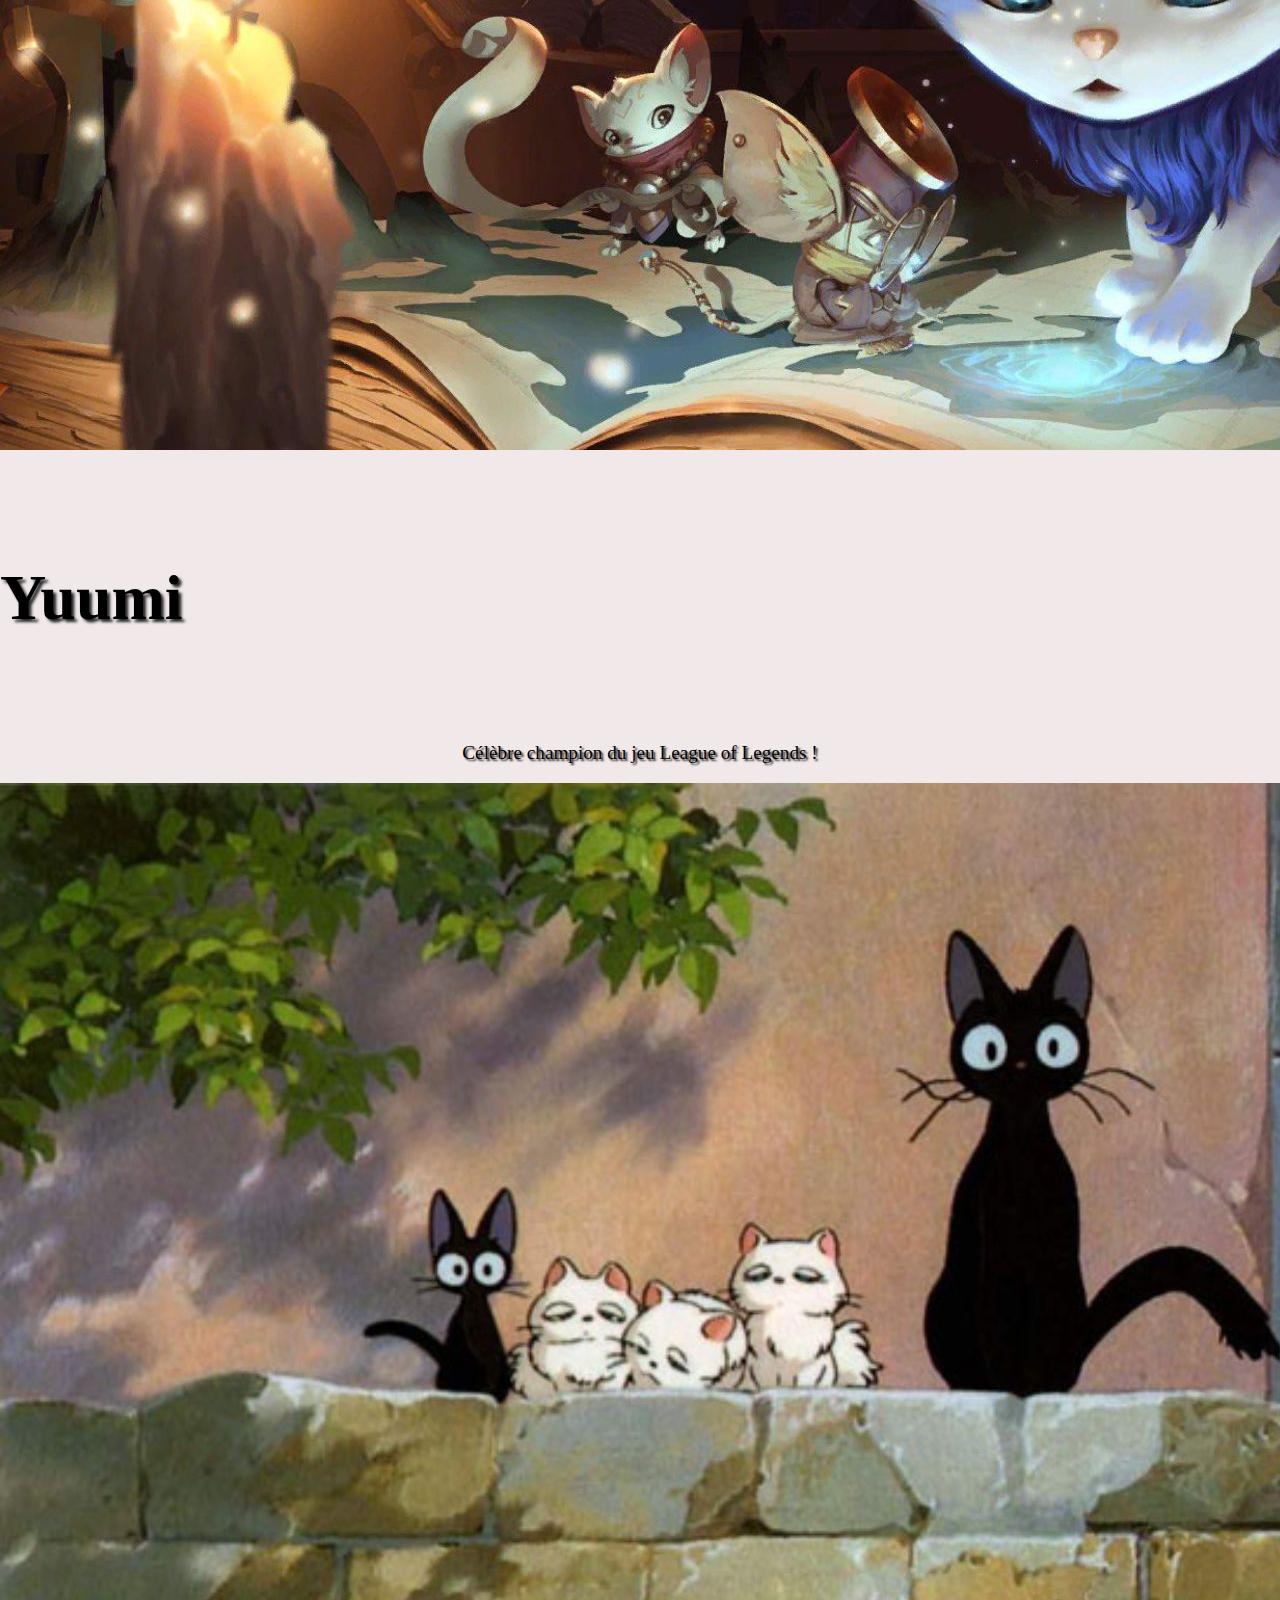
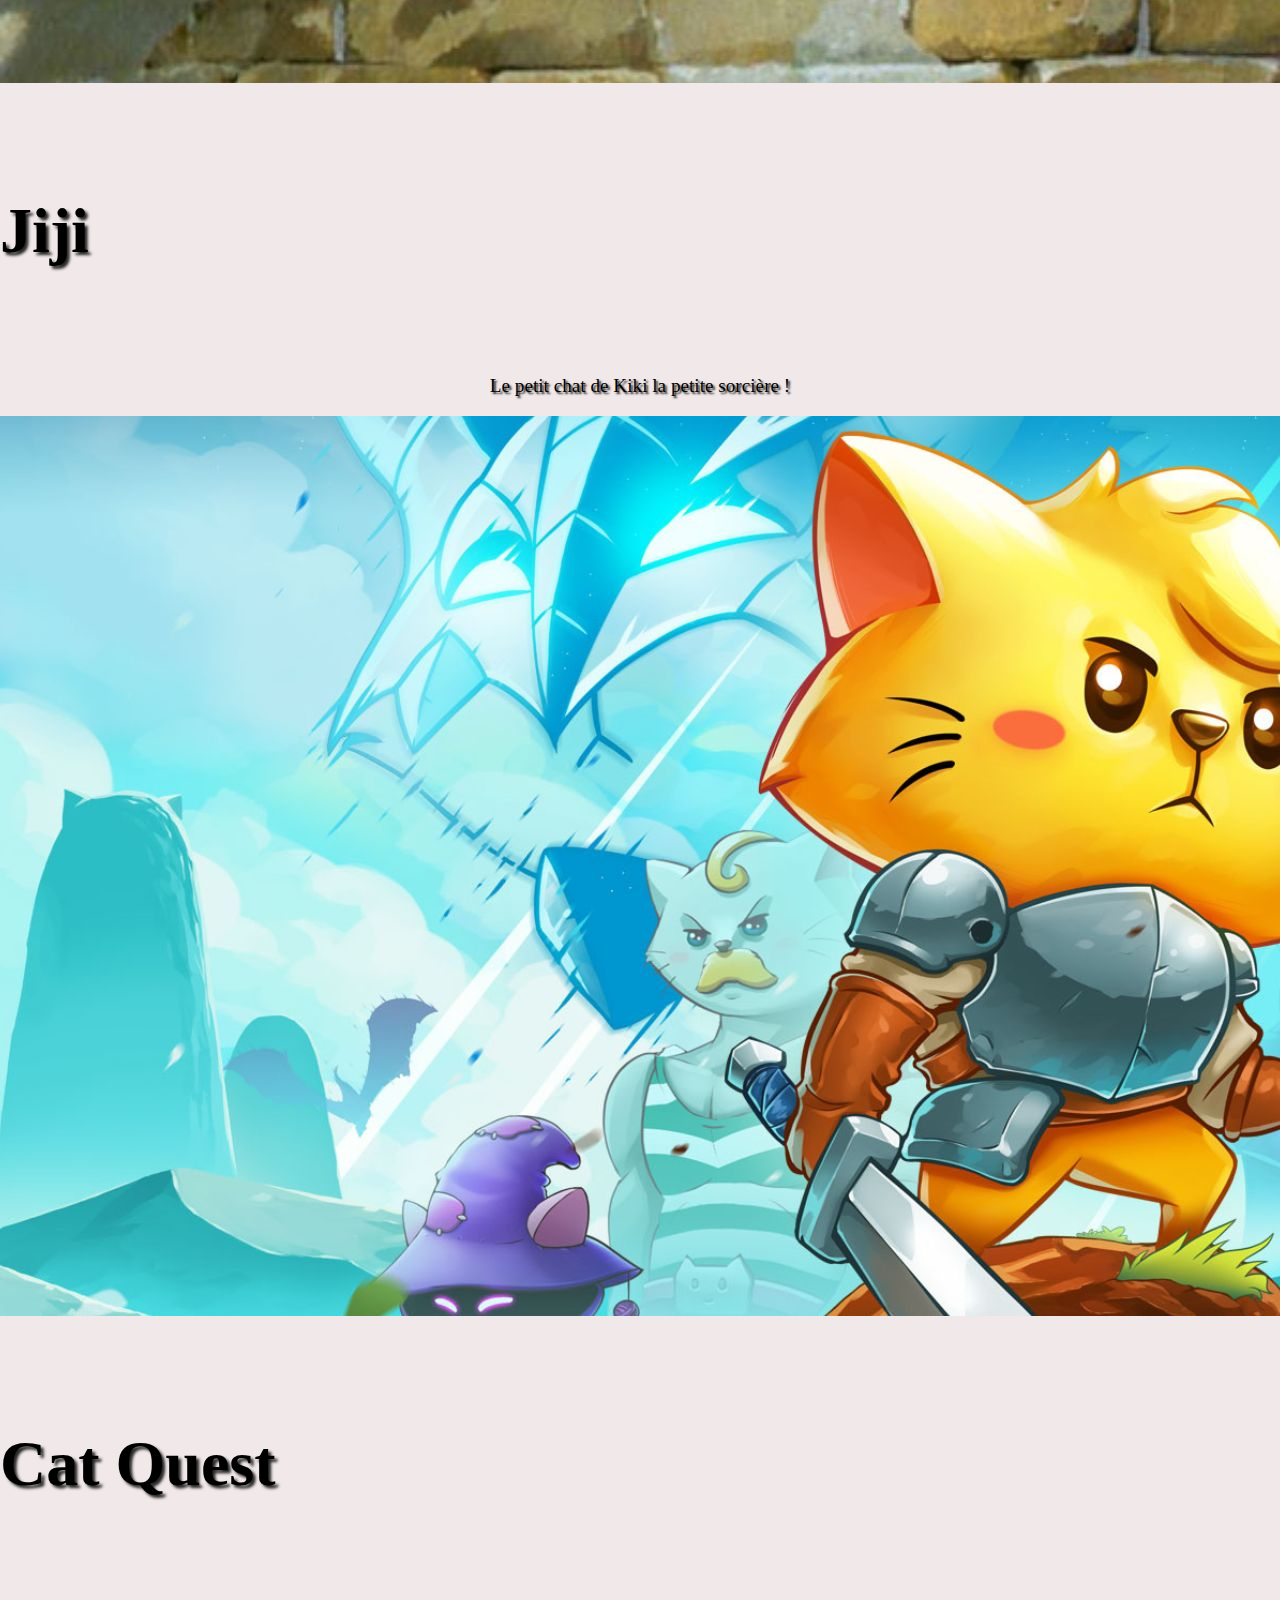
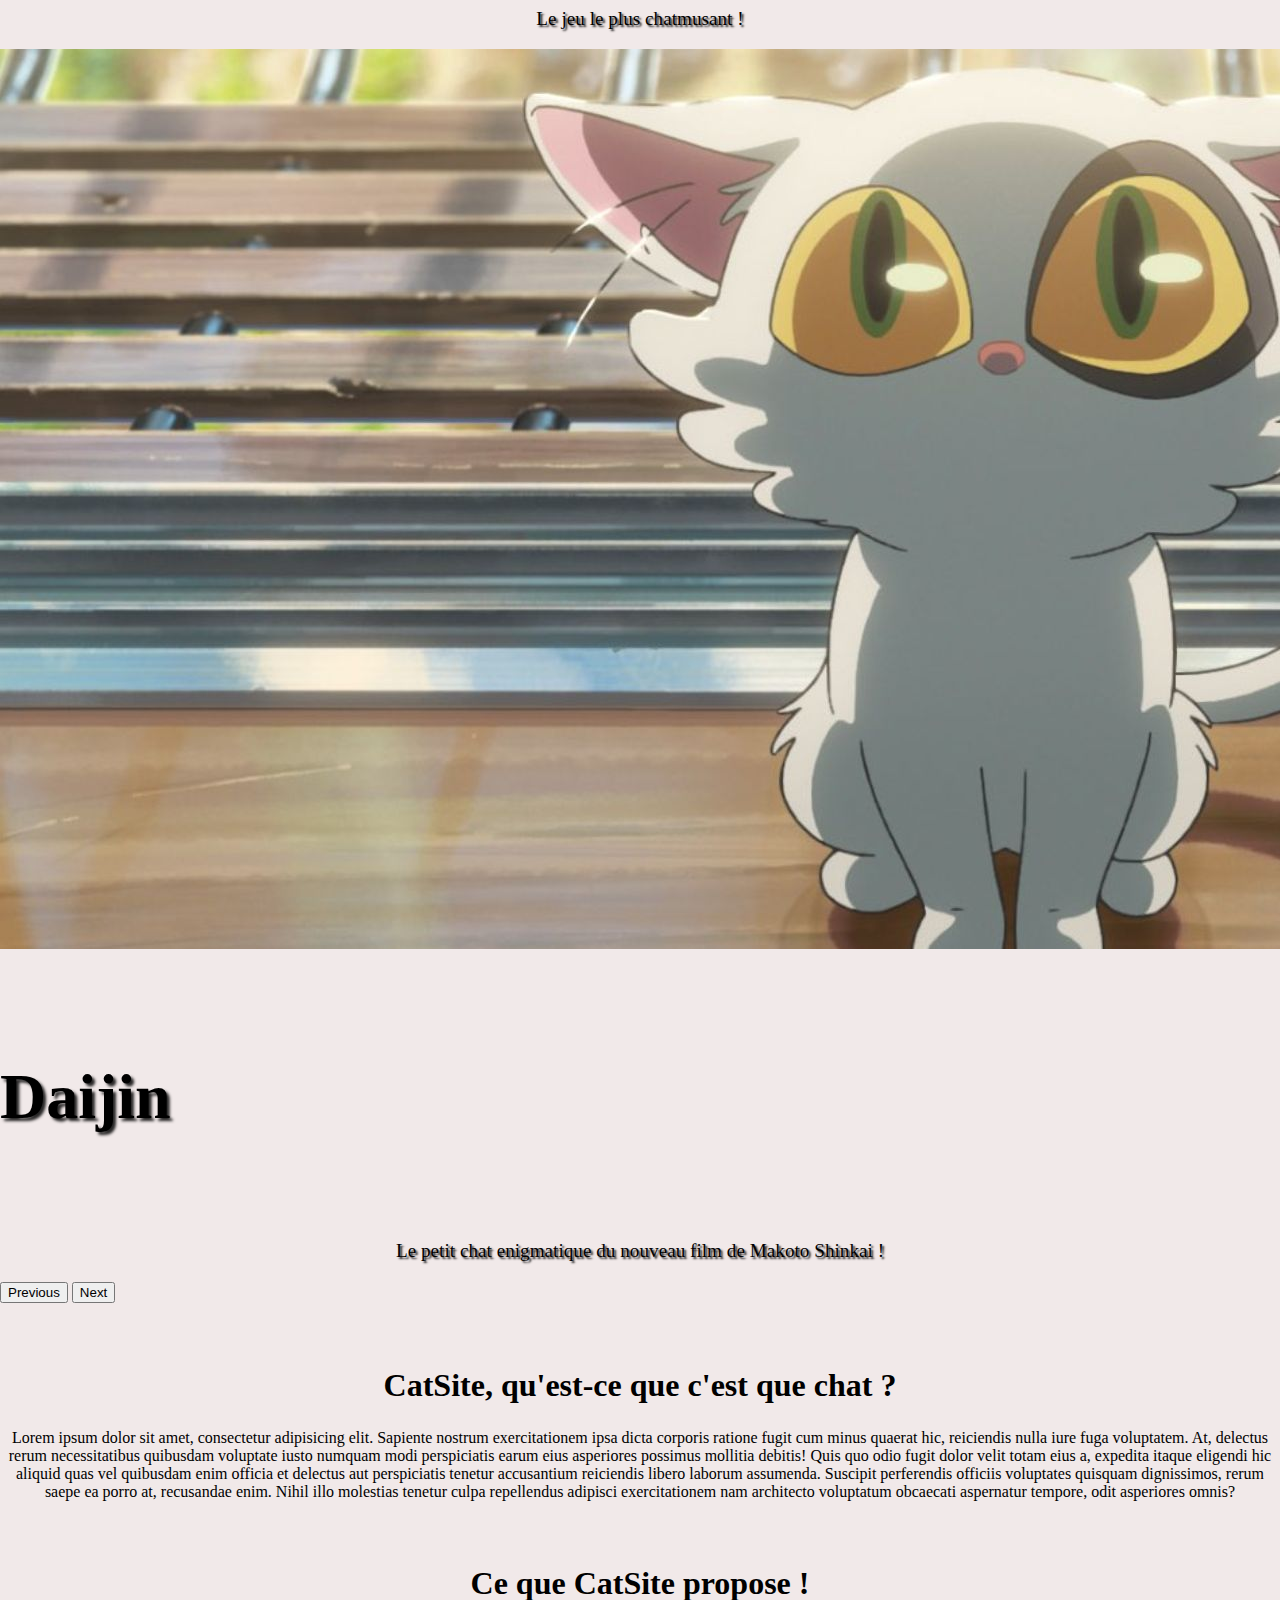
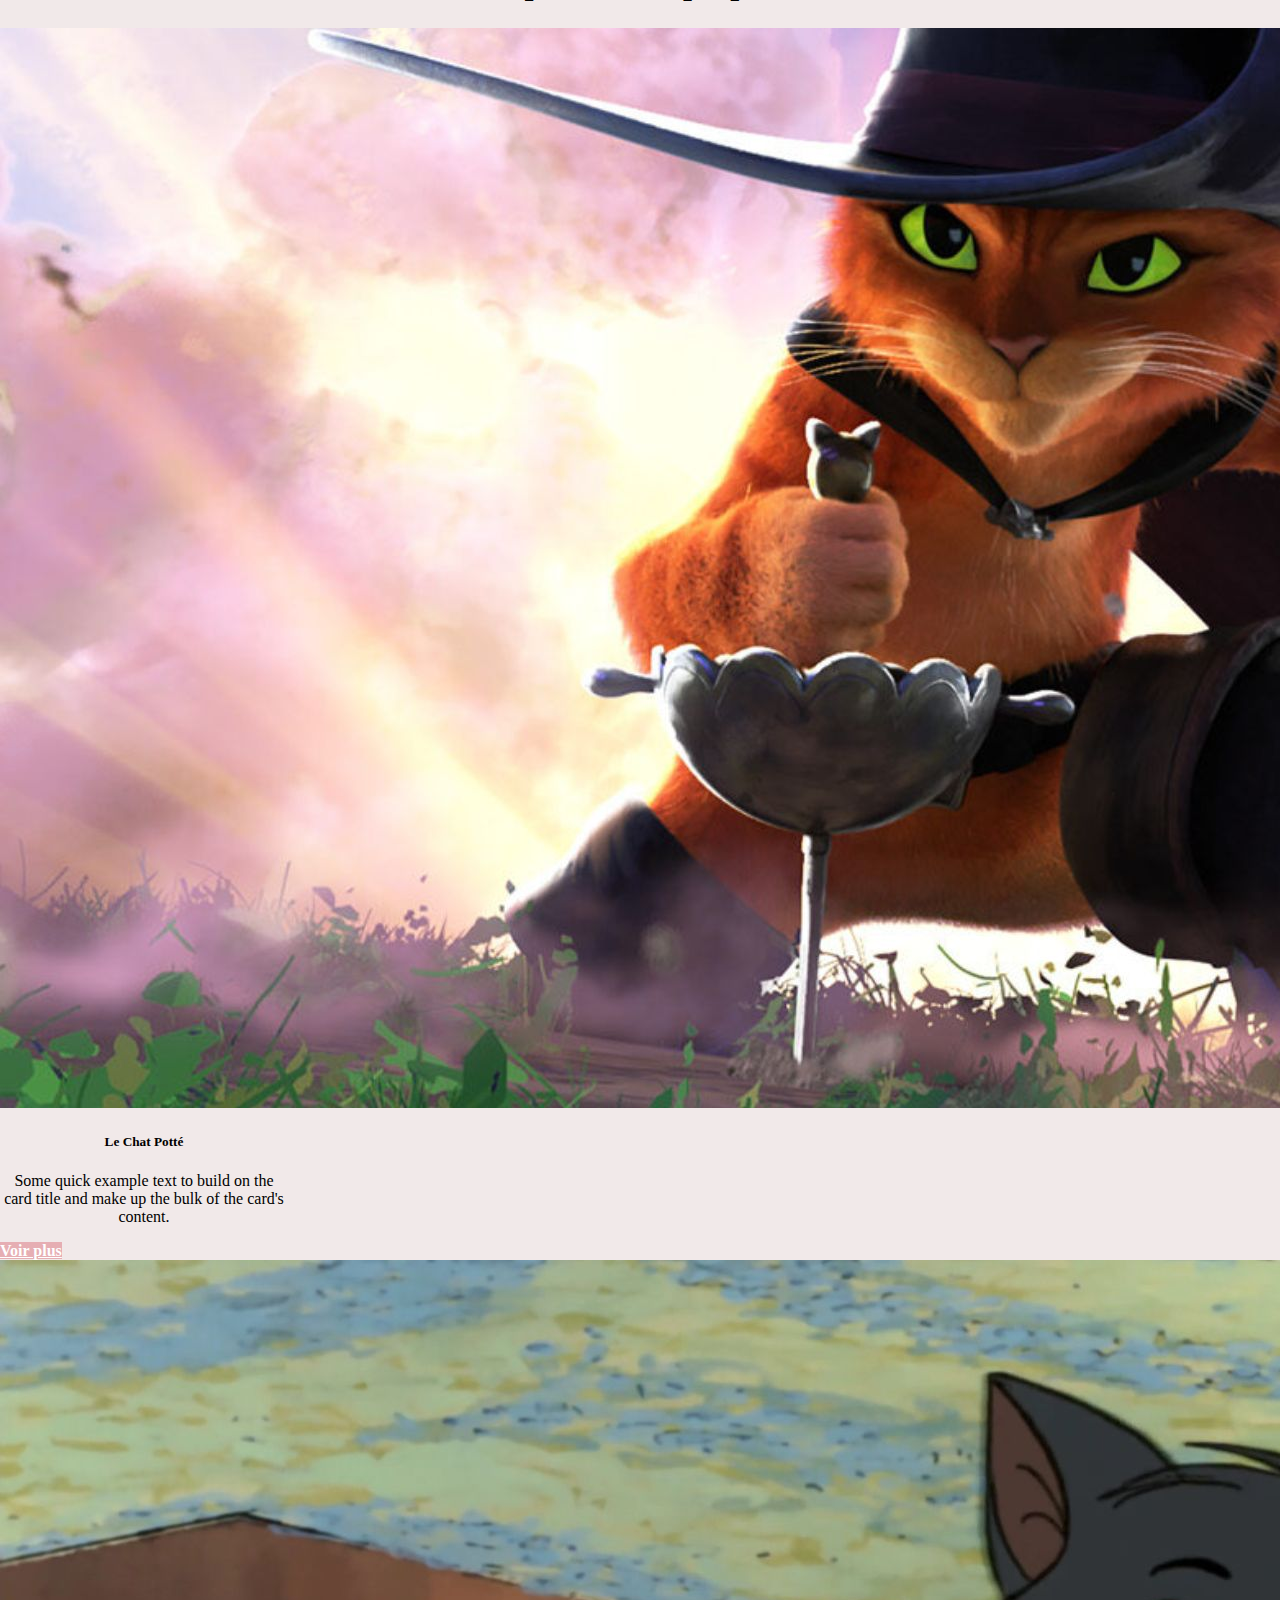
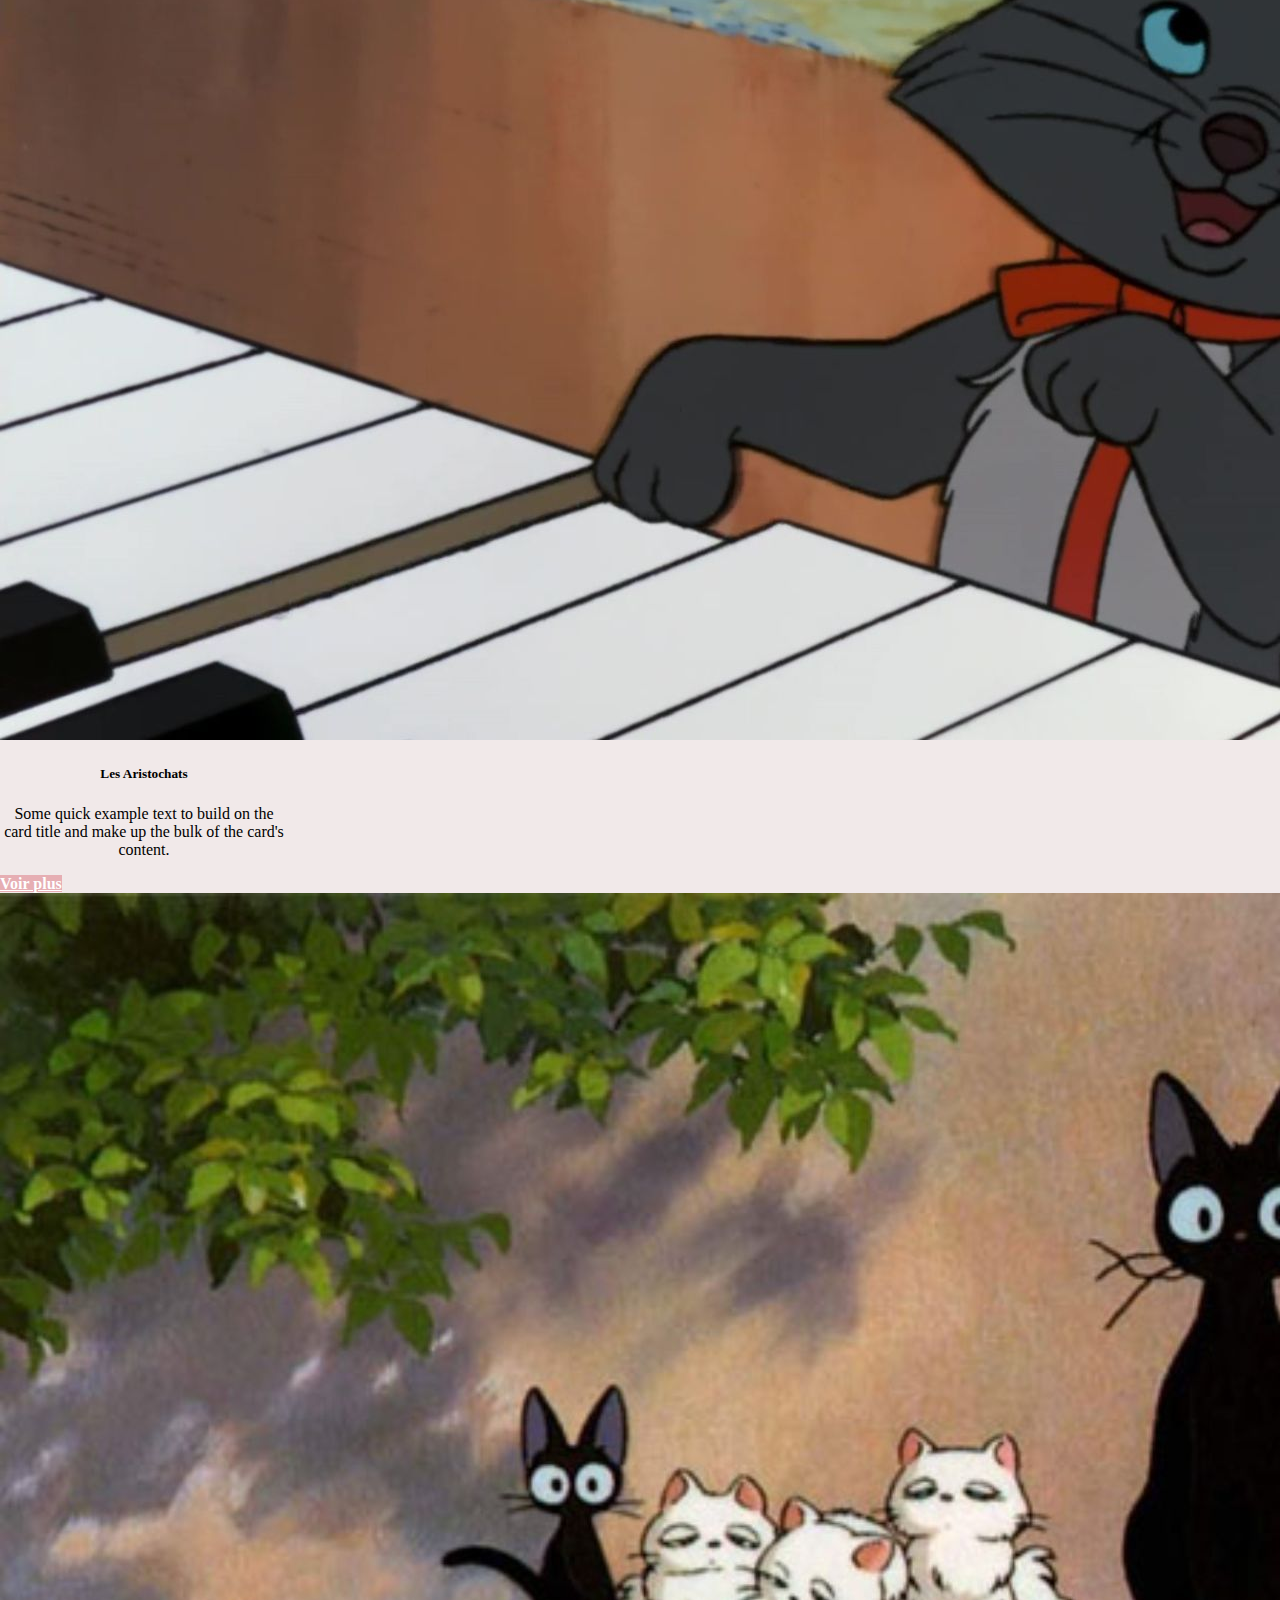
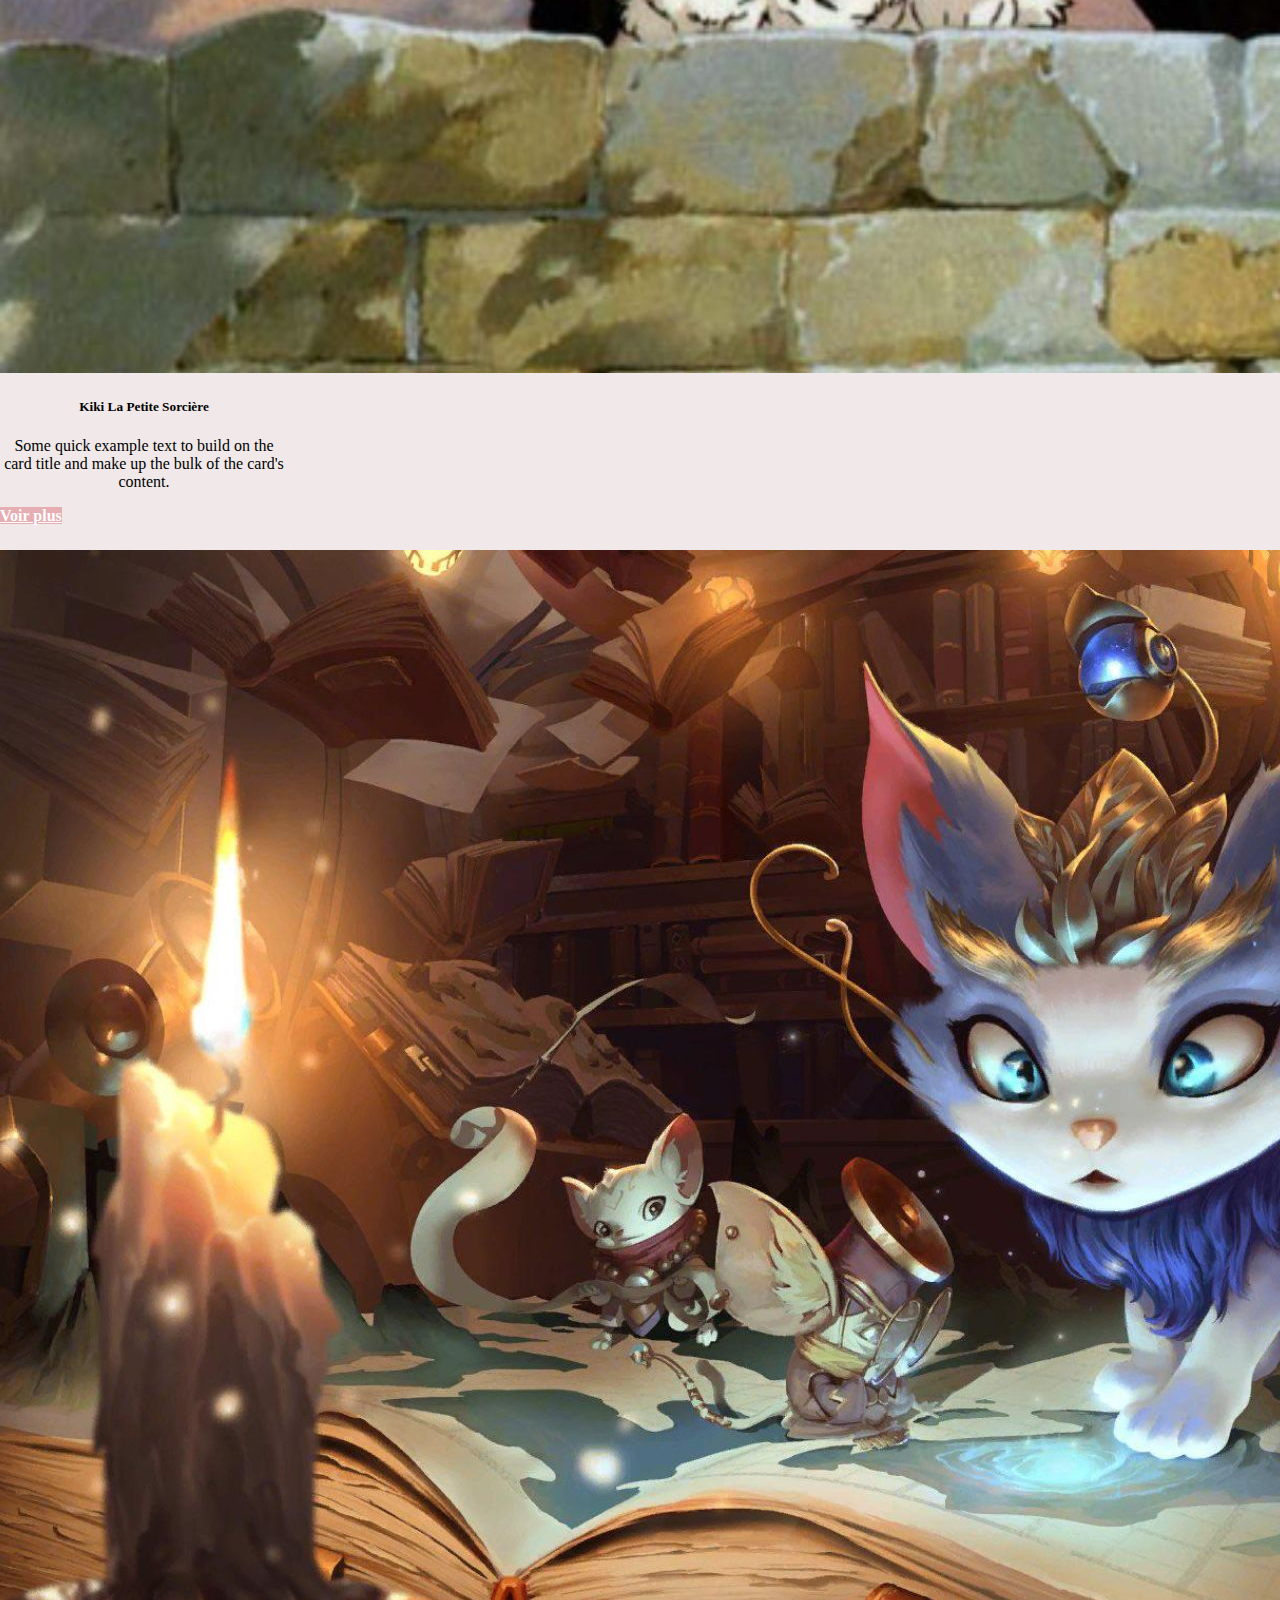
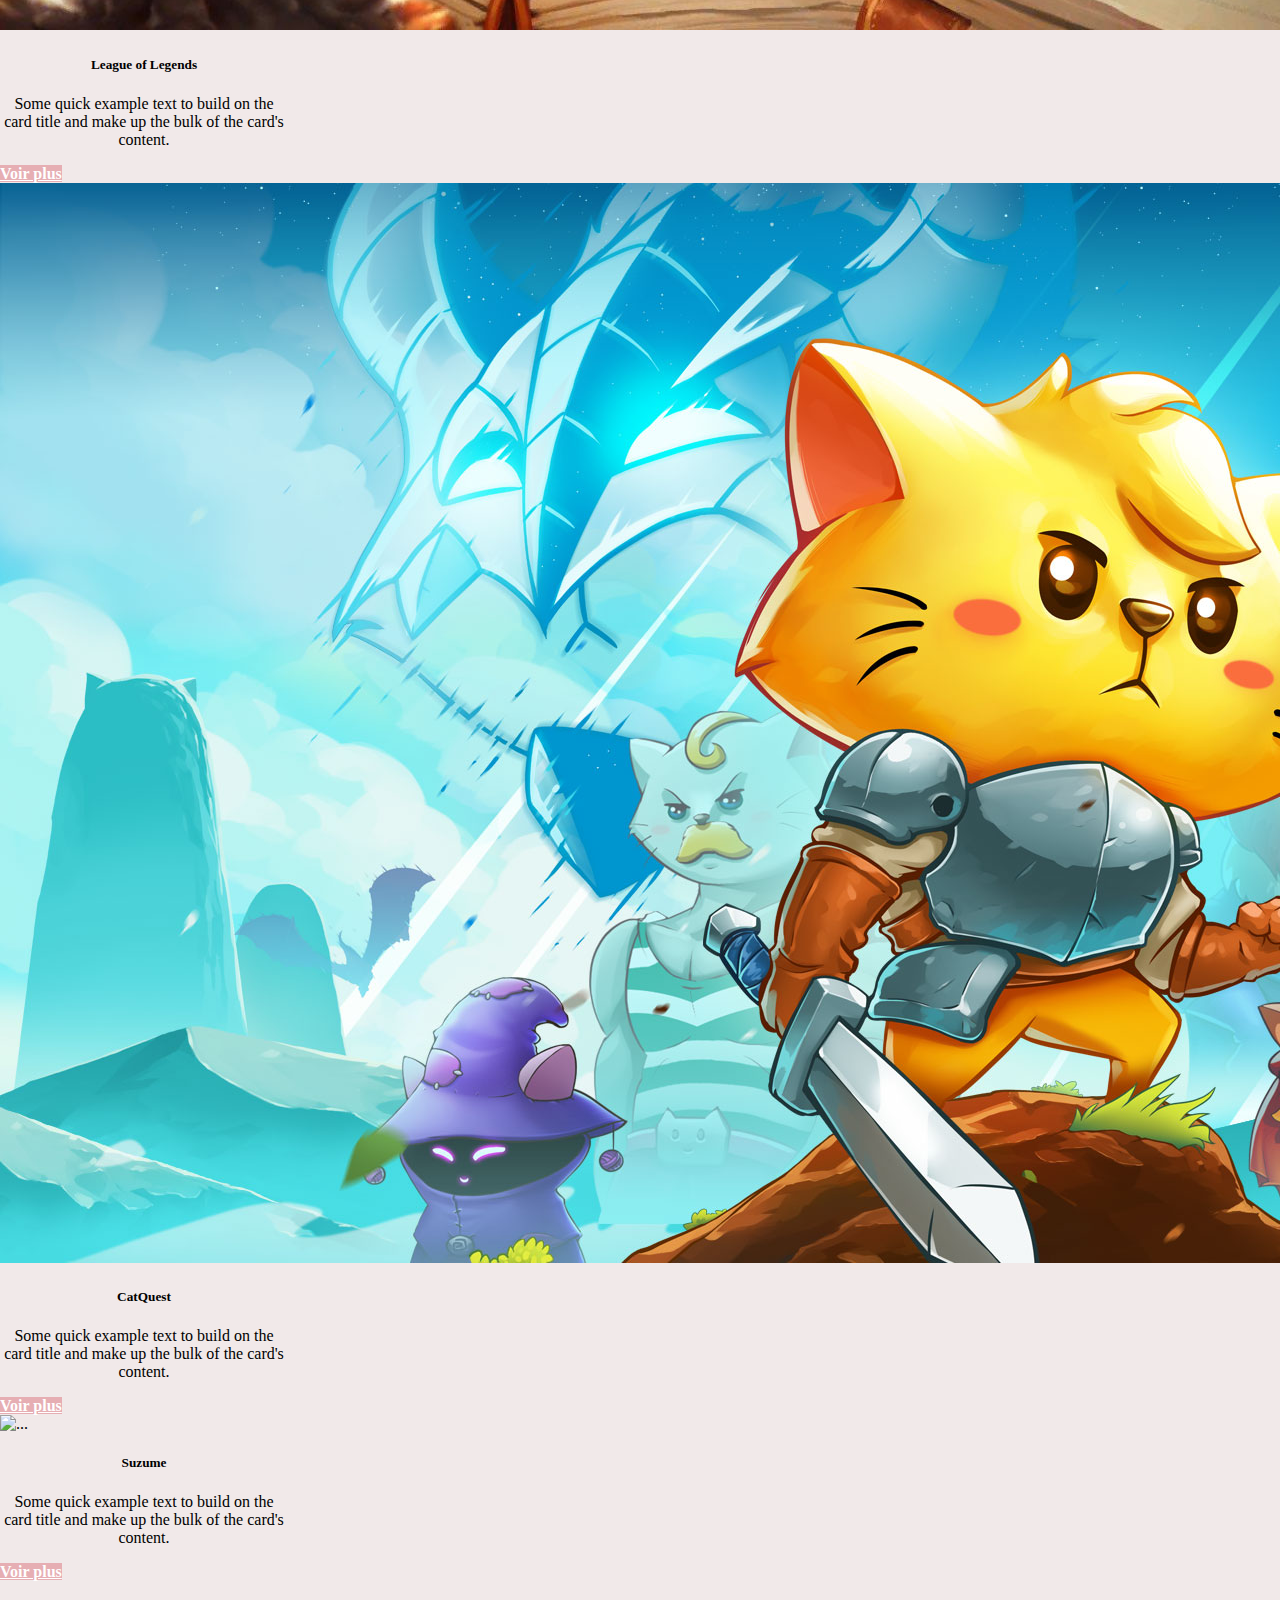
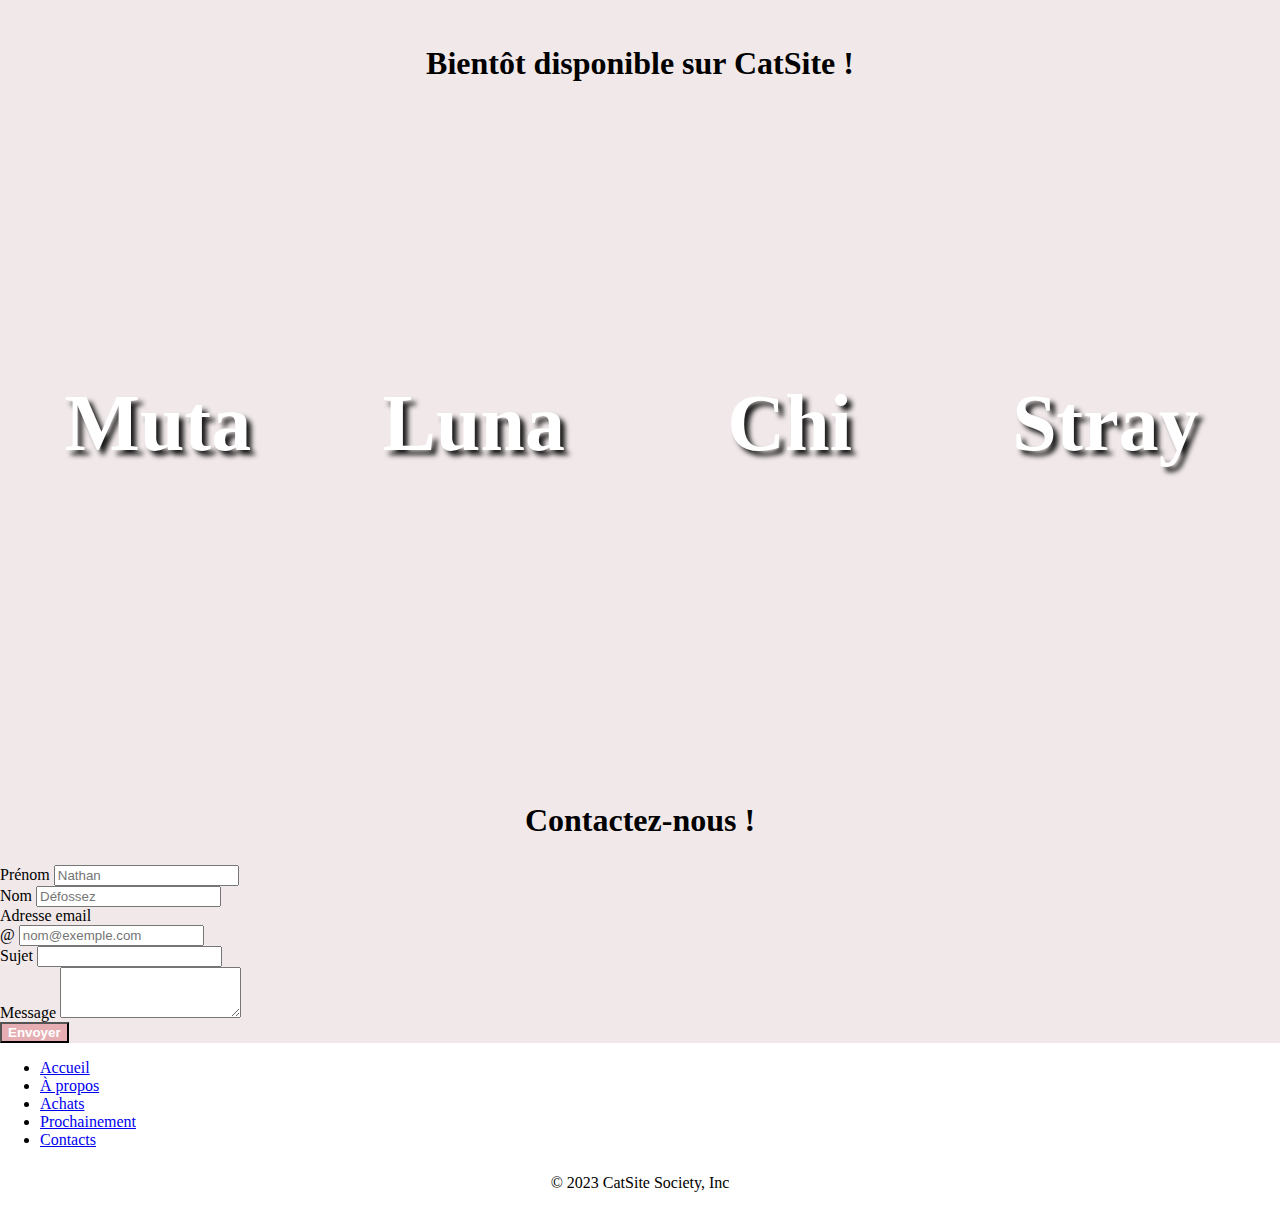
==== commit b0fd9e86: "Add files via upload" ====
--- a/index.html
+++ b/index.html
@@ -10,6 +10,7 @@
       integrity="sha384-aFq/bzH65dt+w6FI2ooMVUpc+21e0SRygnTpmBvdBgSdnuTN7QbdgL+OapgHtvPp" crossorigin="anonymous">
     <link rel="stylesheet" href="css/style.css">
   </head>
+
 
   <body>
 
@@ -59,234 +60,252 @@
             </li>
           </ul>
         </div>
+
       </div>
     </nav>
 
-
-    <div id="carouselAutoplaying" class="carousel slide" data-bs-ride="carousel">
-      <div class="carousel-indicators">
-        <button type="button" data-bs-target="#carouselExampleIndicators" data-bs-slide-to="0" class="active"
-          aria-current="true" aria-label="Slide 1"></button>
-        <button type="button" data-bs-target="#carouselExampleIndicators" data-bs-slide-to="1"
-          aria-label="Slide 2"></button>
-        <button type="button" data-bs-target="#carouselExampleIndicators" data-bs-slide-to="2"
-          aria-label="Slide 3"></button>
-        <button type="button" data-bs-target="#carouselExampleIndicators" data-bs-slide-to="3"
-          aria-label="Slide 4"></button>
-        <button type="button" data-bs-target="#carouselExampleIndicators" data-bs-slide-to="4"
-          aria-label="Slide 5"></button>
-        <button type="button" data-bs-target="#carouselExampleIndicators" data-bs-slide-to="5"
-          aria-label="Slide 6"></button>
-      </div>
-
-      <div class="carousel-inner">
-        <div class="carousel-item active">
-          <img src="img/chapoto1.jpg" class="d-block w-100" alt="...">
-          <div class="carousel-caption d-none d-md-block">
-            <h5>Le Chat Potté</h5>
-            <p>Le plus téméraire des héro !</p>
-          </div>
-        </div>
-
-        <div class="carousel-item">
-          <img src="img/berlioz1.jpg" class="d-block w-100" alt="...">
-          <div class="carousel-caption d-none d-md-block">
-            <h5>Berlioz</h5>
-            <p>Le célèbre chat de la fraterie des Aristochats !</p>
-          </div>
-        </div>
-
-        <div class="carousel-item">
-          <img src="img/yuumi1.jpg" class="d-block w-100" alt="...">
-          <div class="carousel-caption d-none d-md-block">
-            <h5>Yuumi</h5>
-            <p>Célèbre champion du jeu League of Legends !</p>
-          </div>
-        </div>
-
-        <div class="carousel-item">
-          <img src="img/jiji1.jpg" class="d-block w-100" alt="...">
-          <div class="carousel-caption d-none d-md-block">
-            <h5>Jiji</h5>
-            <p>Le petit chat de Kiki la petite sorcière !</p>
-          </div>
-        </div>
-
-        <div class="carousel-item">
-          <img src="img/catquest1.jpg" class="d-block w-100" alt="...">
-          <div class="carousel-caption d-none d-md-block">
-            <h5>Cat Quest</h5>
-            <p>Le jeu le plus chatmusant !</p>
-          </div>
-        </div>
-
-        <div class="carousel-item">
-          <img src="img/daijin1.jpg" class="d-block w-100" alt="...">
-          <div class="carousel-caption d-none d-md-block">
-            <h5>Daijin</h5>
-            <p>Le petit chat enigmatique du nouveau film de Makoto Shinkai !</p>
-          </div>
-        </div>
-      </div>
-
-      <button class="carousel-control-prev" type="button" data-bs-target="#carouselAutoplaying" data-bs-slide="prev">
-        <span class="carousel-control-prev-icon" aria-hidden="true"></span>
-        <span class="visually-hidden">Previous</span>
-      </button>
-
-      <button class="carousel-control-next" type="button" data-bs-target="#carouselAutoplaying" data-bs-slide="next">
-        <span class="carousel-control-next-icon" aria-hidden="true"></span>
-        <span class="visually-hidden">Next</span>
-      </button>
+    <div class="pinkBackground">
+      <div id="carouselAutoplaying" class="carousel slide" data-bs-ride="carousel">
+        <div class="carousel-indicators">
+          <button type="button" data-bs-target="#carouselExampleIndicators" data-bs-slide-to="0" class="active"
+            aria-current="true" aria-label="Slide 1"></button>
+          <button type="button" data-bs-target="#carouselExampleIndicators" data-bs-slide-to="1"
+            aria-label="Slide 2"></button>
+          <button type="button" data-bs-target="#carouselExampleIndicators" data-bs-slide-to="2"
+            aria-label="Slide 3"></button>
+          <button type="button" data-bs-target="#carouselExampleIndicators" data-bs-slide-to="3"
+            aria-label="Slide 4"></button>
+          <button type="button" data-bs-target="#carouselExampleIndicators" data-bs-slide-to="4"
+            aria-label="Slide 5"></button>
+          <button type="button" data-bs-target="#carouselExampleIndicators" data-bs-slide-to="5"
+            aria-label="Slide 6"></button>
+        </div>
+  
+        <div class="carousel-inner">
+          <div class="carousel-item active">
+            <img src="img/chapoto1.jpg" class="d-block w-100" alt="...">
+            <div class="carousel-caption d-none d-md-block">
+              <h5>Le Chat Potté</h5>
+              <p>Le plus téméraire des héro !</p>
+            </div>
+          </div>
+  
+          <div class="carousel-item">
+            <img src="img/berlioz1.jpg" class="d-block w-100" alt="...">
+            <div class="carousel-caption d-none d-md-block">
+              <h5>Berlioz</h5>
+              <p>Le célèbre chat de la fraterie des Aristochats !</p>
+            </div>
+          </div>
+  
+          <div class="carousel-item">
+            <img src="img/yuumi1.jpg" class="d-block w-100" alt="...">
+            <div class="carousel-caption d-none d-md-block">
+              <h5>Yuumi</h5>
+              <p>Célèbre champion du jeu League of Legends !</p>
+            </div>
+          </div>
+  
+          <div class="carousel-item">
+            <img src="img/jiji1.jpg" class="d-block w-100" alt="...">
+            <div class="carousel-caption d-none d-md-block">
+              <h5>Jiji</h5>
+              <p>Le petit chat de Kiki la petite sorcière !</p>
+            </div>
+          </div>
+  
+          <div class="carousel-item">
+            <img src="img/catquest1.jpg" class="d-block w-100" alt="...">
+            <div class="carousel-caption d-none d-md-block">
+              <h5>Cat Quest</h5>
+              <p>Le jeu le plus chatmusant !</p>
+            </div>
+          </div>
+  
+          <div class="carousel-item">
+            <img src="img/daijin1.jpg" class="d-block w-100" alt="...">
+            <div class="carousel-caption d-none d-md-block">
+              <h5>Daijin</h5>
+              <p>Le petit chat enigmatique du nouveau film de Makoto Shinkai !</p>
+            </div>
+          </div>
+        </div>
+  
+        <button class="carousel-control-prev" type="button" data-bs-target="#carouselAutoplaying" data-bs-slide="prev">
+          <span class="carousel-control-prev-icon" aria-hidden="true"></span>
+          <span class="visually-hidden">Previous</span>
+        </button>
+  
+        <button class="carousel-control-next" type="button" data-bs-target="#carouselAutoplaying" data-bs-slide="next">
+          <span class="carousel-control-next-icon" aria-hidden="true"></span>
+          <span class="visually-hidden">Next</span>
+        </button>
+      </div>
+  
+      <div class="container">
+  
+        <div class="a-propos" id="a-propos">
+          <h1>CatSite, qu'est-ce que c'est que chat ?</h1>
+          <p>Lorem ipsum dolor sit amet, consectetur adipisicing elit. Sapiente nostrum exercitationem ipsa dicta corporis
+            ratione fugit cum minus quaerat hic, reiciendis nulla iure fuga voluptatem. At, delectus rerum necessitatibus
+            quibusdam voluptate iusto numquam modi perspiciatis earum eius asperiores possimus mollitia debitis! Quis quo
+            odio fugit dolor velit totam eius a, expedita itaque eligendi hic aliquid quas vel quibusdam enim officia et
+            delectus aut perspiciatis tenetur accusantium reiciendis libero laborum assumenda. Suscipit perferendis officiis
+            voluptates quisquam dignissimos, rerum saepe ea porro at, recusandae enim. Nihil illo molestias tenetur culpa
+            repellendus adipisci exercitationem nam architecto voluptatum obcaecati aspernatur tempore, odit asperiores
+            omnis?</p>
+        </div>
+  
+        <div class="achat" id="achats">
+          <h1>Ce que CatSite propose !</h1>
+  
+          <div class="row justify-content-around">
+            <div class="card" style="width: 18rem;">
+              <img src="img/chapoto.jpg" class="card-img-top center" alt="...">
+              <div class="card-body">
+                <h5 class="card-title centerText">Le Chat Potté</h5>
+                <p class="card-text">Some quick example text to build on the card title and make up the bulk of the card's
+                  content.</p>
+                <a href="chapoto.html" class="btn roseatre whiteText">Voir plus</a>
+              </div>
+            </div>
+  
+            <div class="card" style="width: 18rem;">
+              <img src="img/berlioz.jpg" class="card-img-top" alt="...">
+              <div class="card-body">
+                <h5 class="card-title centerText">Les Aristochats</h5>
+                <p class="card-text">Some quick example text to build on the card title and make up the bulk of the card's
+                  content.</p>
+                <a href="#" class="btn roseatre whiteText">Voir plus</a>
+              </div>
+            </div>
+  
+            <div class="card" style="width: 18rem;">
+              <img src="img/jiji.jpg" class="card-img-top" alt="...">
+              <div class="card-body">
+                <h5 class="card-title centerText">Kiki La Petite Sorcière</h5>
+                <p class="card-text">Some quick example text to build on the card title and make up the bulk of the card's
+                  content.</p>
+                <a href="#" class="btn roseatre whiteText">Voir plus</a>
+              </div>
+            </div>
+          </div>
+  
+          <div class="row justify-content-around">
+            <div class="card" style="width: 18rem;">
+              <img src="img/yuumi.jpg" class="card-img-top" alt="...">
+              <div class="card-body">
+                <h5 class="card-title centerText">League of Legends</h5>
+                <p class="card-text">Some quick example text to build on the card title and make up the bulk of the card's
+                  content.</p>
+                <a href="#" class="btn roseatre whiteText">Voir plus</a>
+              </div>
+            </div>
+  
+            <div class="card" style="width: 18rem;">
+              <img src="img/catquest.jpg" class="card-img-top" alt="...">
+              <div class="card-body">
+                <h5 class="card-title centerText">CatQuest</h5>
+                <p class="card-text">Some quick example text to build on the card title and make up the bulk of the card's
+                  content.</p>
+                <a href="#" class="btn roseatre whiteText">Voir plus</a>
+              </div>
+            </div>
+  
+            <div class="card" style="width: 18rem;">
+              <img src="img/daijin.jpg" class="card-img-top" alt="...">
+              <div class="card-body">
+                <h5 class="card-title centerText">Suzume</h5>
+                <p class="card-text">Some quick example text to build on the card title and make up the bulk of the card's
+                  content.</p>
+                <a href="chapoto.html" class="btn roseatre whiteText centerItems">Voir plus</a>
+              </div>
+            </div>
+          </div>
+        </div>
+      </div>
+  
+        <div class="prochainement" id="prochainement">
+          <h1>Bientôt disponible sur CatSite !</h1>
+        </div>
+  
+        <div class="panels">
+          <div class="panel muta">
+              <span class="titreJeu">Muta</span>
+          </div>
+          <div class="panel luna">
+              <span class="titreJeu">Luna</span>
+          </div>
+          <div class="panel chi">
+              <span class="titreJeu">Chi</span>
+          </div>
+          <div class="panel stray">
+              <span class="titreJeu">Stray</span>
+          </div>
+        </div>
+  
+      <div class="container">
+        <div class="contacts" id="contacts">
+          <h1>Contactez-nous !</h1>
+  
+          <form class="row g-3 needs-validation container" novalidate>
+            <div class="col-md-4">
+              <label for="validationCustom01" class="form-label">Prénom</label>
+              <input type="text" class="form-control" id="validationCustom01" placeholder="Nathan" required>
+            </div>
+  
+            <div class="col-md-4">
+              <label for="validationCustom02" class="form-label">Nom</label>
+              <input type="text" class="form-control" id="validationCustom02" placeholder="Défossez" required>
+            </div>
+  
+            <div class="col-md-4">
+              <label for="validationCustomUsername" class="form-label">Adresse email</label>
+              <div class="input-group has-validation">
+                <span class="input-group-text" id="inputGroupPrepend">@</span>
+                <input type="text" class="form-control" id="validationCustomUsername" aria-describedby="inputGroupPrepend"
+                  placeholder="nom@exemple.com" required>
+              </div>
+            </div>
+  
+            <div class="mb-3">
+              <label for="exampleFormControlInput1" class="form-label">Sujet</label>
+              <input type="email" class="form-control" id="exampleFormControlInput1">
+            </div>
+  
+            <div class="mb-3">
+              <label for="exampleFormControlTextarea1" class="form-label">Message</label>
+              <textarea class="form-control" id="exampleFormControlTextarea1" rows="3"></textarea>
+            </div>
+  
+            <div class="mb-3">
+              <button class="btn roseatre whiteText" type="submit">Envoyer</button>
+            </div>
+          </form>
+  
+        </div>
+      </div>
     </div>
 
-    <div class="container">
-
-      <div class="a-propos" id="a-propos">
-        <h1>CatSite, qu'est-ce que c'est que chat ?</h1>
-        <p>Lorem ipsum dolor sit amet, consectetur adipisicing elit. Sapiente nostrum exercitationem ipsa dicta corporis
-          ratione fugit cum minus quaerat hic, reiciendis nulla iure fuga voluptatem. At, delectus rerum necessitatibus
-          quibusdam voluptate iusto numquam modi perspiciatis earum eius asperiores possimus mollitia debitis! Quis quo
-          odio fugit dolor velit totam eius a, expedita itaque eligendi hic aliquid quas vel quibusdam enim officia et
-          delectus aut perspiciatis tenetur accusantium reiciendis libero laborum assumenda. Suscipit perferendis officiis
-          voluptates quisquam dignissimos, rerum saepe ea porro at, recusandae enim. Nihil illo molestias tenetur culpa
-          repellendus adipisci exercitationem nam architecto voluptatum obcaecati aspernatur tempore, odit asperiores
-          omnis?</p>
-      </div>
-
-      <div class="achat" id="achats">
-        <h1>Ce que CatSite propose !</h1>
-
-        <div class="row justify-content-around">
-          <div class="card" style="width: 18rem;">
-            <img src="img/chapoto.jpg" class="card-img-top center" alt="...">
-            <div class="card-body">
-              <h5 class="card-title centerText">Le Chat Potté</h5>
-              <p class="card-text">Some quick example text to build on the card title and make up the bulk of the card's
-                content.</p>
-              <a href="chapoto.html" class="btn roseatre whiteText">Voir plus</a>
-            </div>
-          </div>
-
-          <div class="card" style="width: 18rem;">
-            <img src="img/berlioz.jpg" class="card-img-top" alt="...">
-            <div class="card-body">
-              <h5 class="card-title centerText">Les Aristochats</h5>
-              <p class="card-text">Some quick example text to build on the card title and make up the bulk of the card's
-                content.</p>
-              <a href="#" class="btn roseatre whiteText">Voir plus</a>
-            </div>
-          </div>
-
-          <div class="card" style="width: 18rem;">
-            <img src="img/jiji.jpg" class="card-img-top" alt="...">
-            <div class="card-body">
-              <h5 class="card-title centerText">Kiki La Petite Sorcière</h5>
-              <p class="card-text">Some quick example text to build on the card title and make up the bulk of the card's
-                content.</p>
-              <a href="#" class="btn roseatre whiteText">Voir plus</a>
-            </div>
-          </div>
-        </div>
-
-        <div class="row justify-content-around">
-          <div class="card" style="width: 18rem;">
-            <img src="img/yuumi.jpg" class="card-img-top" alt="...">
-            <div class="card-body">
-              <h5 class="card-title centerText">League of Legends</h5>
-              <p class="card-text">Some quick example text to build on the card title and make up the bulk of the card's
-                content.</p>
-              <a href="#" class="btn roseatre whiteText">Voir plus</a>
-            </div>
-          </div>
-
-          <div class="card" style="width: 18rem;">
-            <img src="img/catquest.jpg" class="card-img-top" alt="...">
-            <div class="card-body">
-              <h5 class="card-title centerText">CatQuest</h5>
-              <p class="card-text">Some quick example text to build on the card title and make up the bulk of the card's
-                content.</p>
-              <a href="#" class="btn roseatre whiteText">Voir plus</a>
-            </div>
-          </div>
-
-          <div class="card" style="width: 18rem;">
-            <img src="img/daijin.jpg" class="card-img-top" alt="...">
-            <div class="card-body">
-              <h5 class="card-title centerText">Suzume</h5>
-              <p class="card-text">Some quick example text to build on the card title and make up the bulk of the card's
-                content.</p>
-              <a href="chapoto.html" class="btn roseatre whiteText centerItems">Voir plus</a>
-            </div>
-          </div>
-        </div>
-      </div>
-
-
-      <div class="prochainement" id="prochainement">
-        <h1>Bientôt disponible sur CatSite !</h1>
-      </div>
-
-
-      <div class="contacts" id="contacts">
-        <h1>Contactez-nous !</h1>
-
-        <form class="row g-3 needs-validation container" novalidate>
-          <div class="col-md-4">
-            <label for="validationCustom01" class="form-label">Prénom</label>
-            <input type="text" class="form-control" id="validationCustom01" placeholder="Nathan" required>
-          </div>
-
-          <div class="col-md-4">
-            <label for="validationCustom02" class="form-label">Nom</label>
-            <input type="text" class="form-control" id="validationCustom02" placeholder="Défossez" required>
-          </div>
-
-          <div class="col-md-4">
-            <label for="validationCustomUsername" class="form-label">Adresse email</label>
-            <div class="input-group has-validation">
-              <span class="input-group-text" id="inputGroupPrepend">@</span>
-              <input type="text" class="form-control" id="validationCustomUsername" aria-describedby="inputGroupPrepend"
-                placeholder="nom@exemple.com" required>
-            </div>
-          </div>
-
-          <div class="mb-3">
-            <label for="exampleFormControlInput1" class="form-label">Sujet</label>
-            <input type="email" class="form-control" id="exampleFormControlInput1">
-          </div>
-
-          <div class="mb-3">
-            <label for="exampleFormControlTextarea1" class="form-label">Message</label>
-            <textarea class="form-control" id="exampleFormControlTextarea1" rows="3"></textarea>
-          </div>
-
-          <div class="mb-3">
-            <button class="btn roseatre whiteText" type="submit">Envoyer</button>
-          </div>
-        </form>
-
-      </div>
-    </div>
-
-    <div class="b-example-divider"></div>
-
-    <div class="container">
-      <footer class="py-3 my-4">
-        <ul class="nav justify-content-center border-bottom pb-3 mb-3">
-          <li class="nav-item"><a href="#accueil" class="nav-link px-2 text-body-secondary">Accueil</a></li>
-          <li class="nav-item"><a href="#a-propos" class="nav-link px-2 text-body-secondary">À propos</a></li>
-          <li class="nav-item"><a href="#achats" class="nav-link px-2 text-body-secondary">Achats</a></li>
-          <li class="nav-item"><a href="#prochainement" class="nav-link px-2 text-body-secondary">Prochainement</a></li>
-          <li class="nav-item"><a href="#contacts" class="nav-link px-2 text-body-secondary">Contacts</a></li>
-        </ul>
-        <p class="text-center text-body-secondary">&copy; 2023 CatSite Society, Inc</p>
-      </footer>
+    <div class="container-fluid whiteBackground">
+      <div class="container">
+        <footer class="py-3 my-4">
+          <ul class="nav justify-content-center border-bottom pb-3 mb-3">
+            <li class="nav-item"><a href="#accueil" class="nav-link px-2 text-body-secondary">Accueil</a></li>
+            <li class="nav-item"><a href="#a-propos" class="nav-link px-2 text-body-secondary">À propos</a></li>
+            <li class="nav-item"><a href="#achats" class="nav-link px-2 text-body-secondary">Achats</a></li>
+            <li class="nav-item"><a href="#prochainement" class="nav-link px-2 text-body-secondary">Prochainement</a></li>
+            <li class="nav-item"><a href="#contacts" class="nav-link px-2 text-body-secondary">Contacts</a></li>
+          </ul>
+          <p class="text-center text-body-secondary">&copy; 2023 CatSite Society, Inc</p>
+        </footer>
+      </div>
     </div>
 
     <script src="https://cdn.jsdelivr.net/npm/bootstrap@5.3.0-alpha2/dist/js/bootstrap.bundle.min.js"
       integrity="sha384-qKXV1j0HvMUeCBQ+QVp7JcfGl760yU08IQ+GpUo5hlbpg51QRiuqHAJz8+BrxE/N"
-      crossorigin="anonymous"></script>
+      crossorigin="anonymous">
+    </script>
   </body>
 
 </html>--- a/css/style.css
+++ b/css/style.css
@@ -2,7 +2,7 @@
     margin: 0;
     padding: 0;
 
-    background-color: rgb(241, 233, 233);
+    background-color: white;
 
     scroll-behavior: smooth;
 }
@@ -12,6 +12,50 @@
     top: 0;
     width: 100%;
     z-index: 1;
+}
+
+.panels{
+    height: 70vh;
+    width: 98.7vw;
+
+    display:flex;
+    margin-top: 2%;
+}
+
+.panel{
+    height: 100%;
+    flex:1;
+
+    background-position: center;
+    background-size: cover;
+    background-repeat: no-repeat;
+    transition : flex .7s ease-in-out;
+
+    display: flex;
+    justify-content: center;
+    align-items: center;
+}
+
+.panel:hover{
+    flex: 3;
+}
+.panel:hover>.titreJeu{
+    opacity: 100%;
+}
+
+.muta{
+    background-image: url("../img/muta.jpg");
+}
+.luna{
+    background-image: url("../img/luna.jpg");
+}
+
+.chi{
+    background-image: url("../img/chi.jpg");
+}
+
+.stray{
+    background-image: url("../img/stray.jpg");
 }
 
 .row{
@@ -34,7 +78,7 @@
 }
 
 .carousel-inner p{
-    text-shadow:  2px 2px 2px rgb(28, 27, 27); 
+    text-shadow: 2px 2px 2px rgb(28, 27, 27); 
     font-size: 120%;
 }
 
@@ -59,7 +103,8 @@
 }
 
 .roseatre{
-    background-color: #e6aeb3
+    background-color: #e6aeb3;
+    align-items: center;
 }
 
 .whiteText{
@@ -73,4 +118,20 @@
 
 .centerItems{
     justify-content: space-around;
-}+}
+
+.titreJeu{
+    color: white;
+    font-weight: bold;
+    font-size: 500%;
+    text-shadow: 5px 5px 5px rgb(28, 27, 27); 
+}
+
+.whiteBackground{
+    background-color: white;
+}
+
+.pinkBackground{
+    background-color: rgb(241, 233, 233);
+}
+
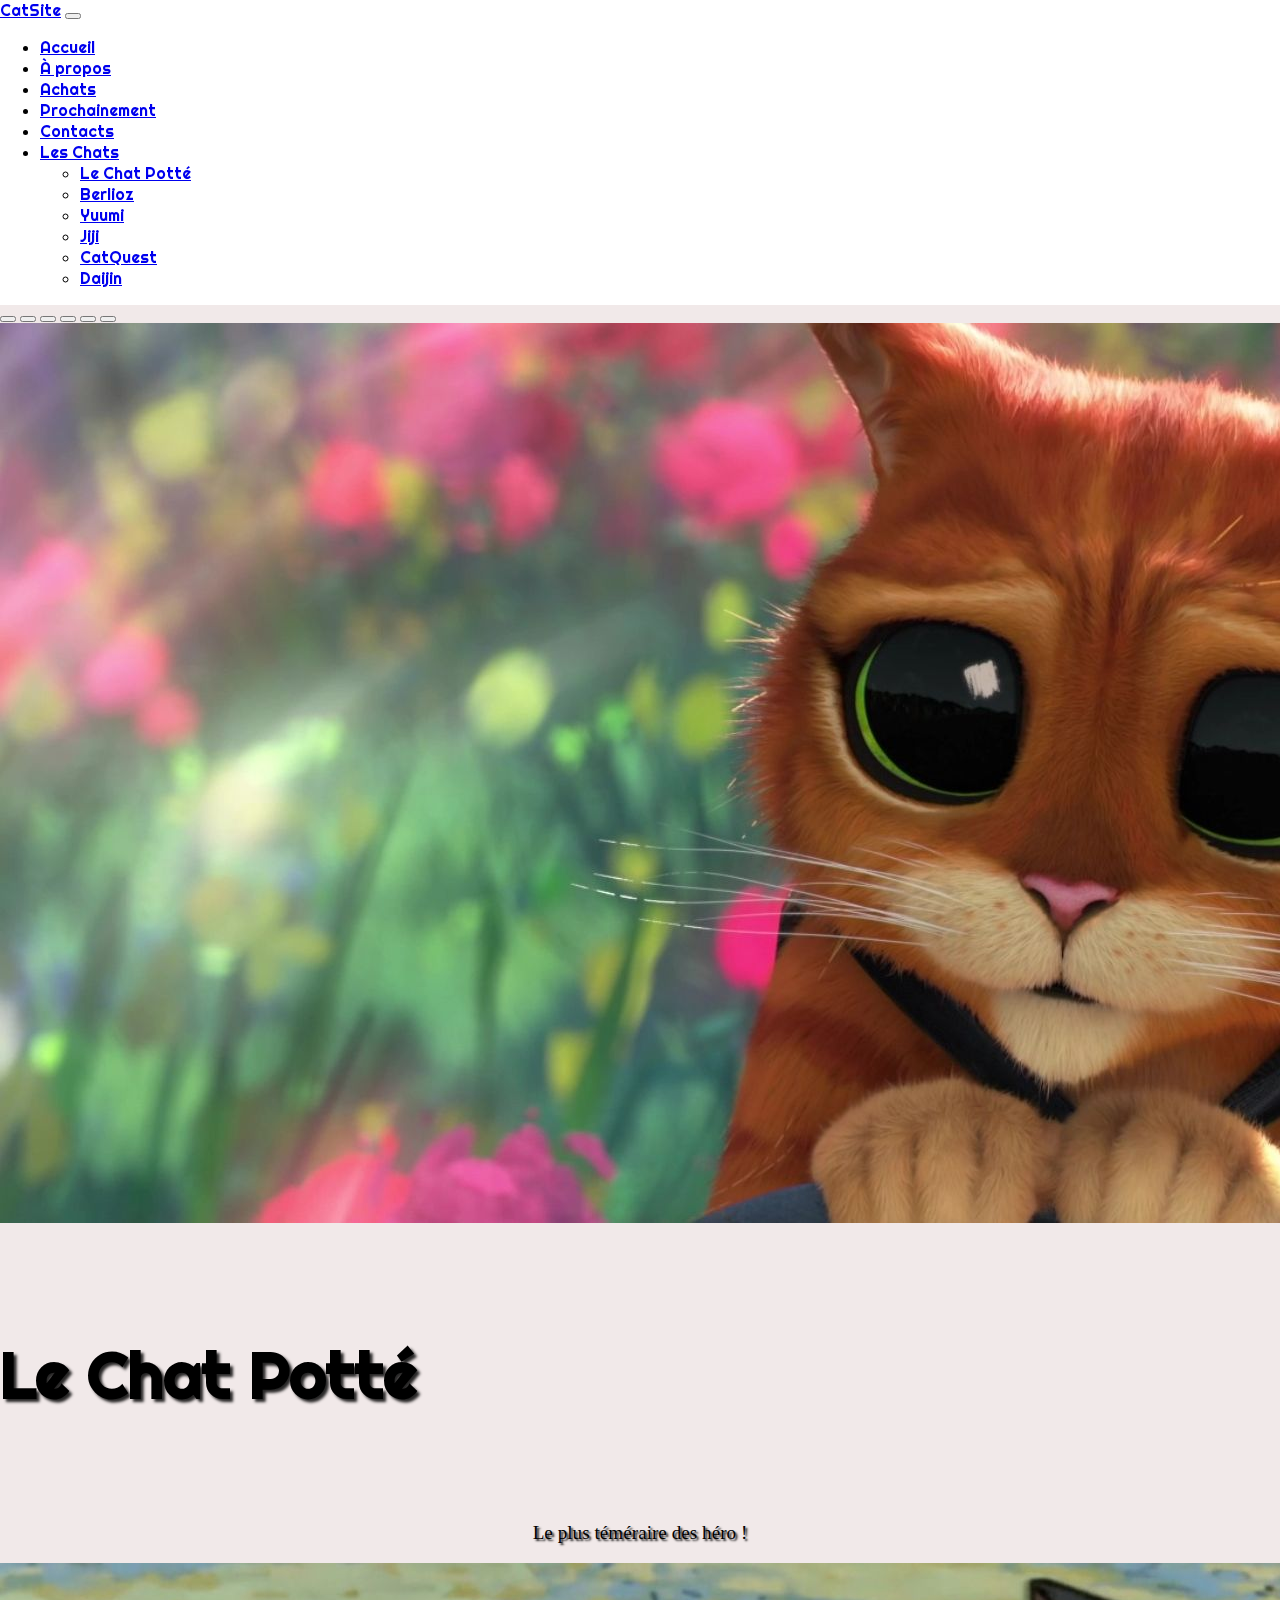
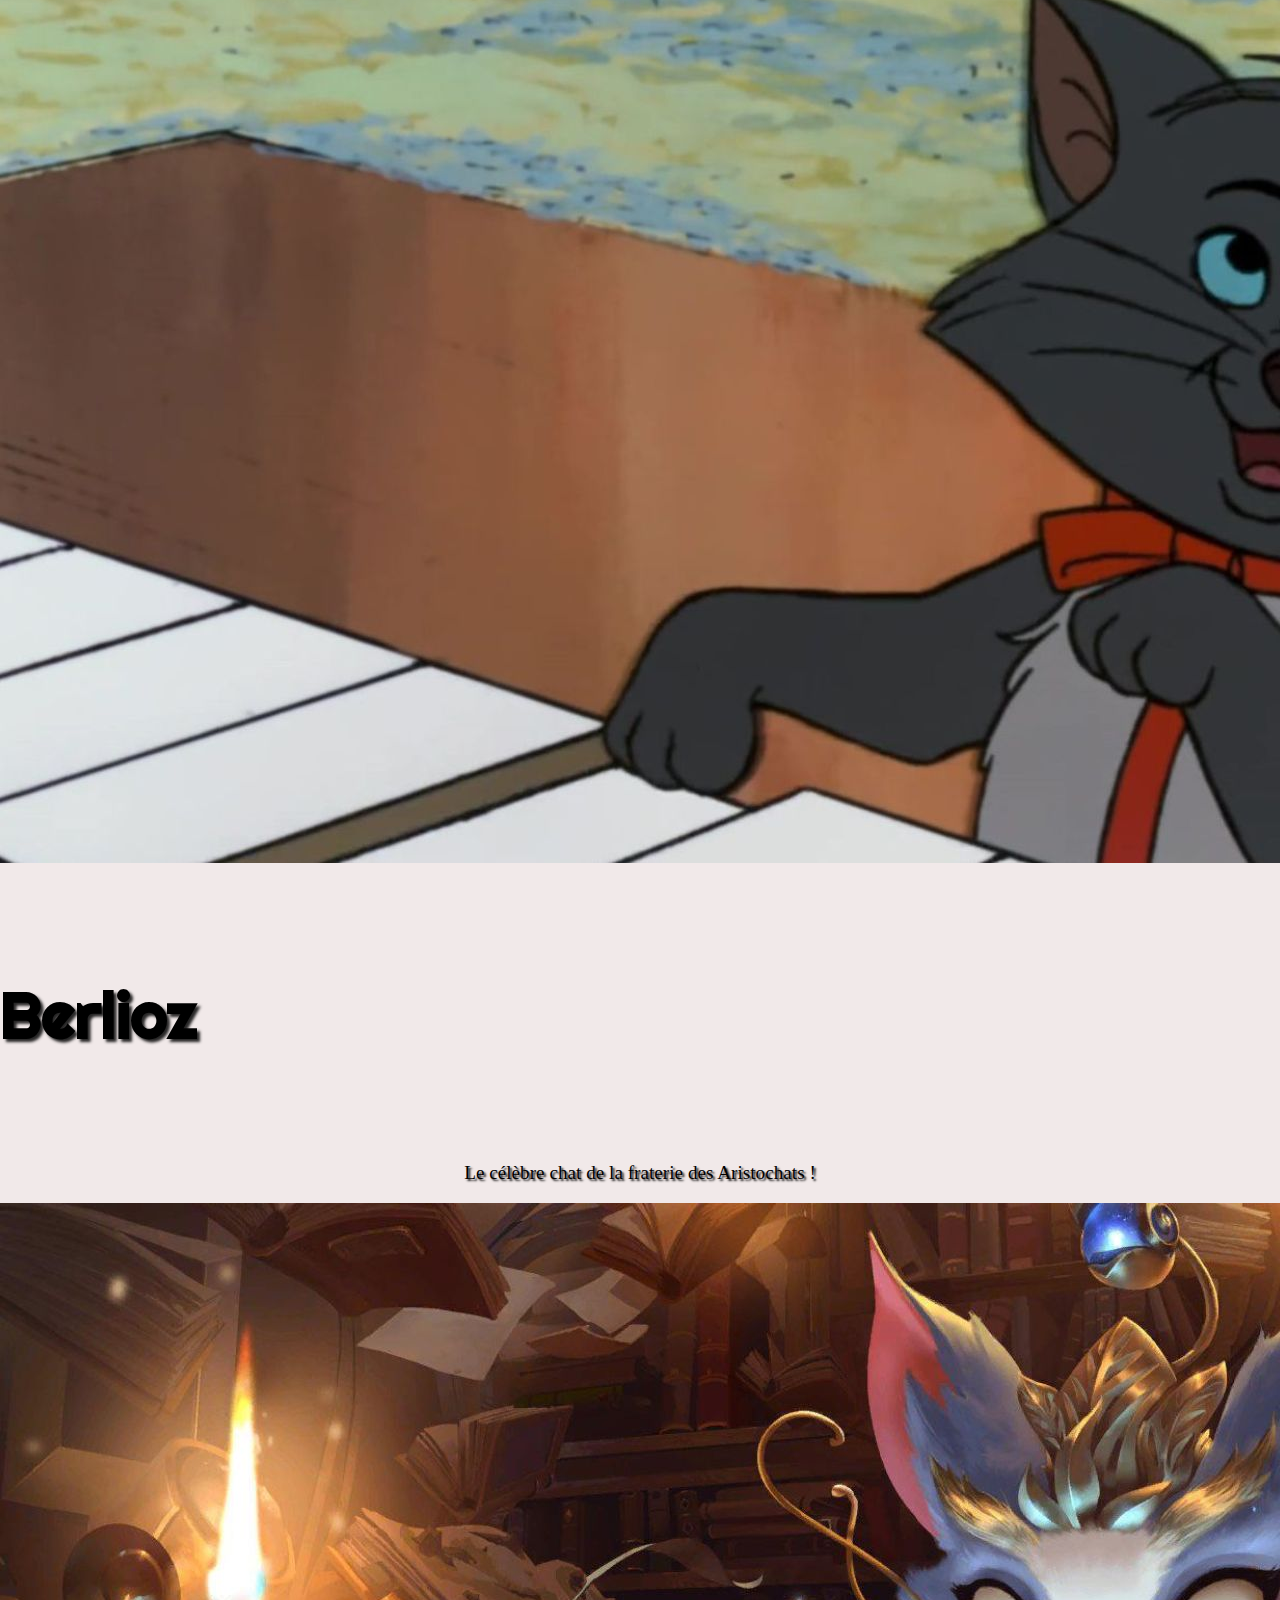
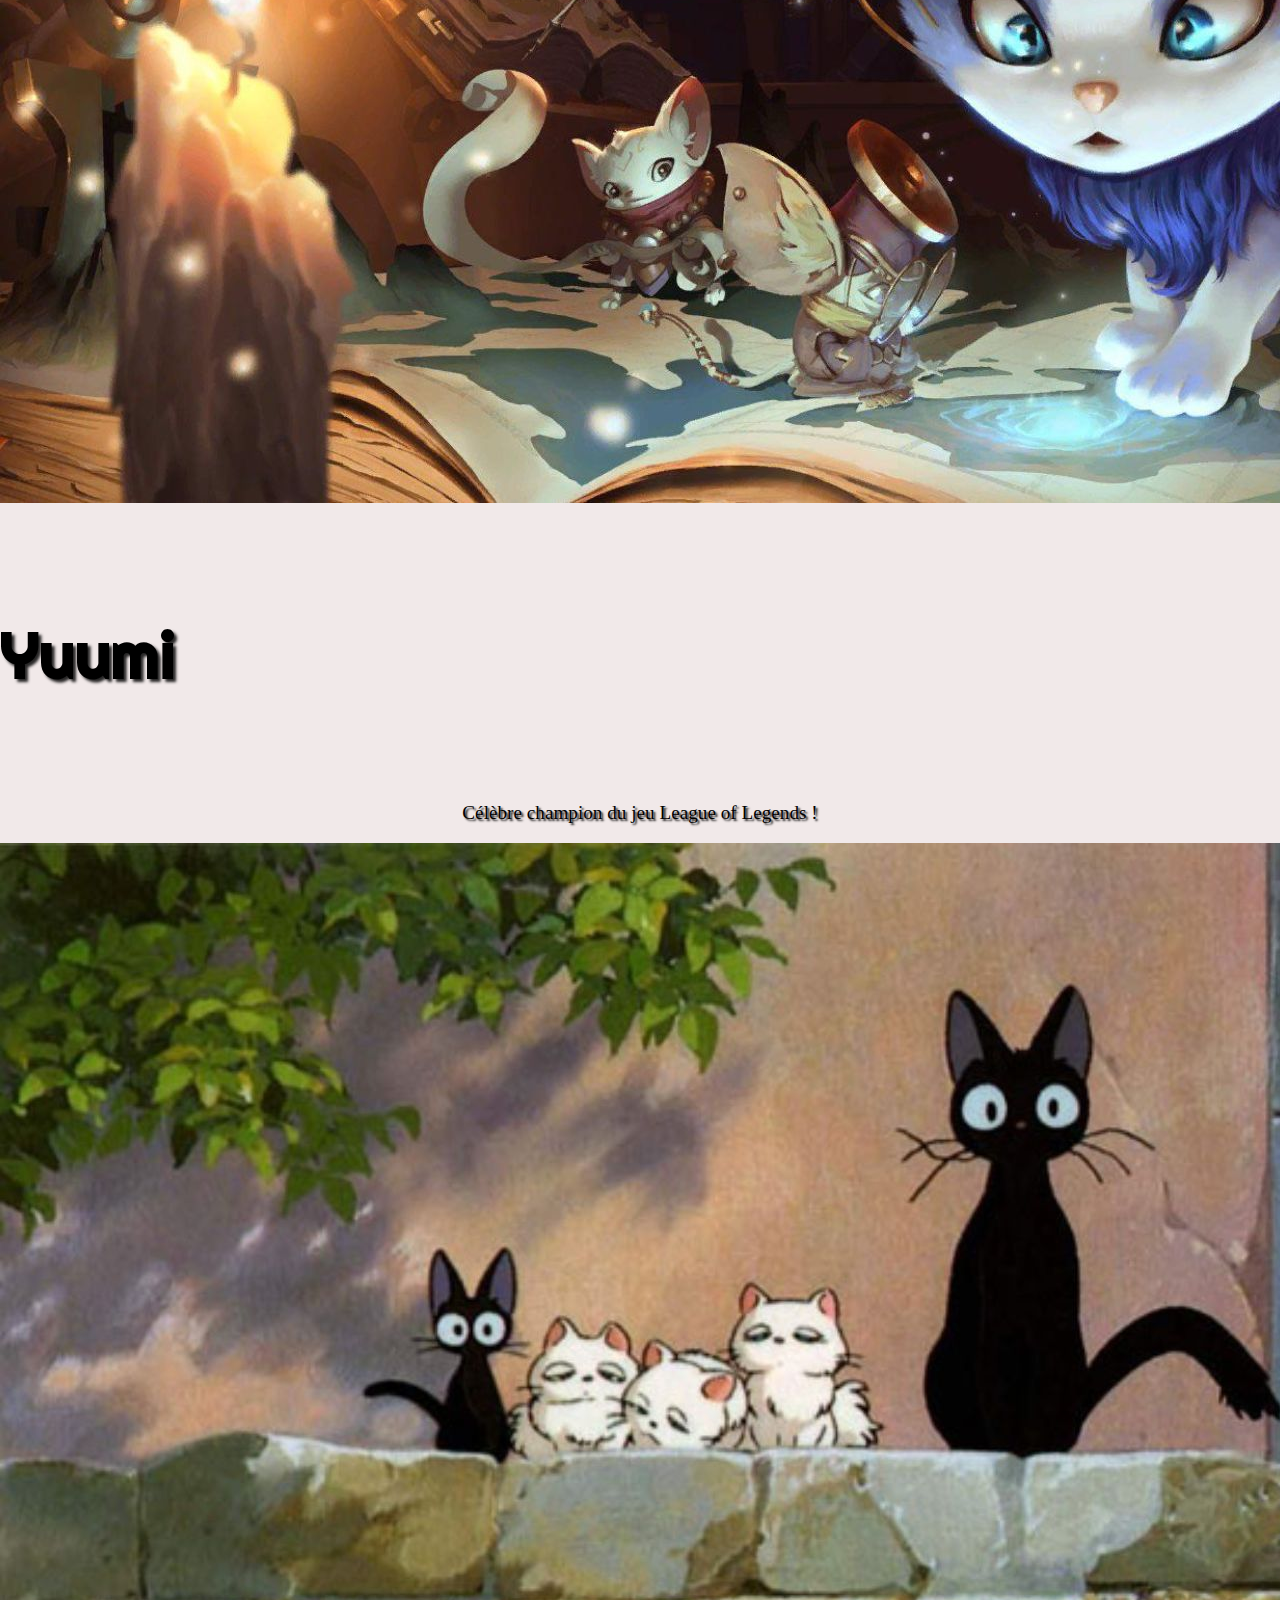
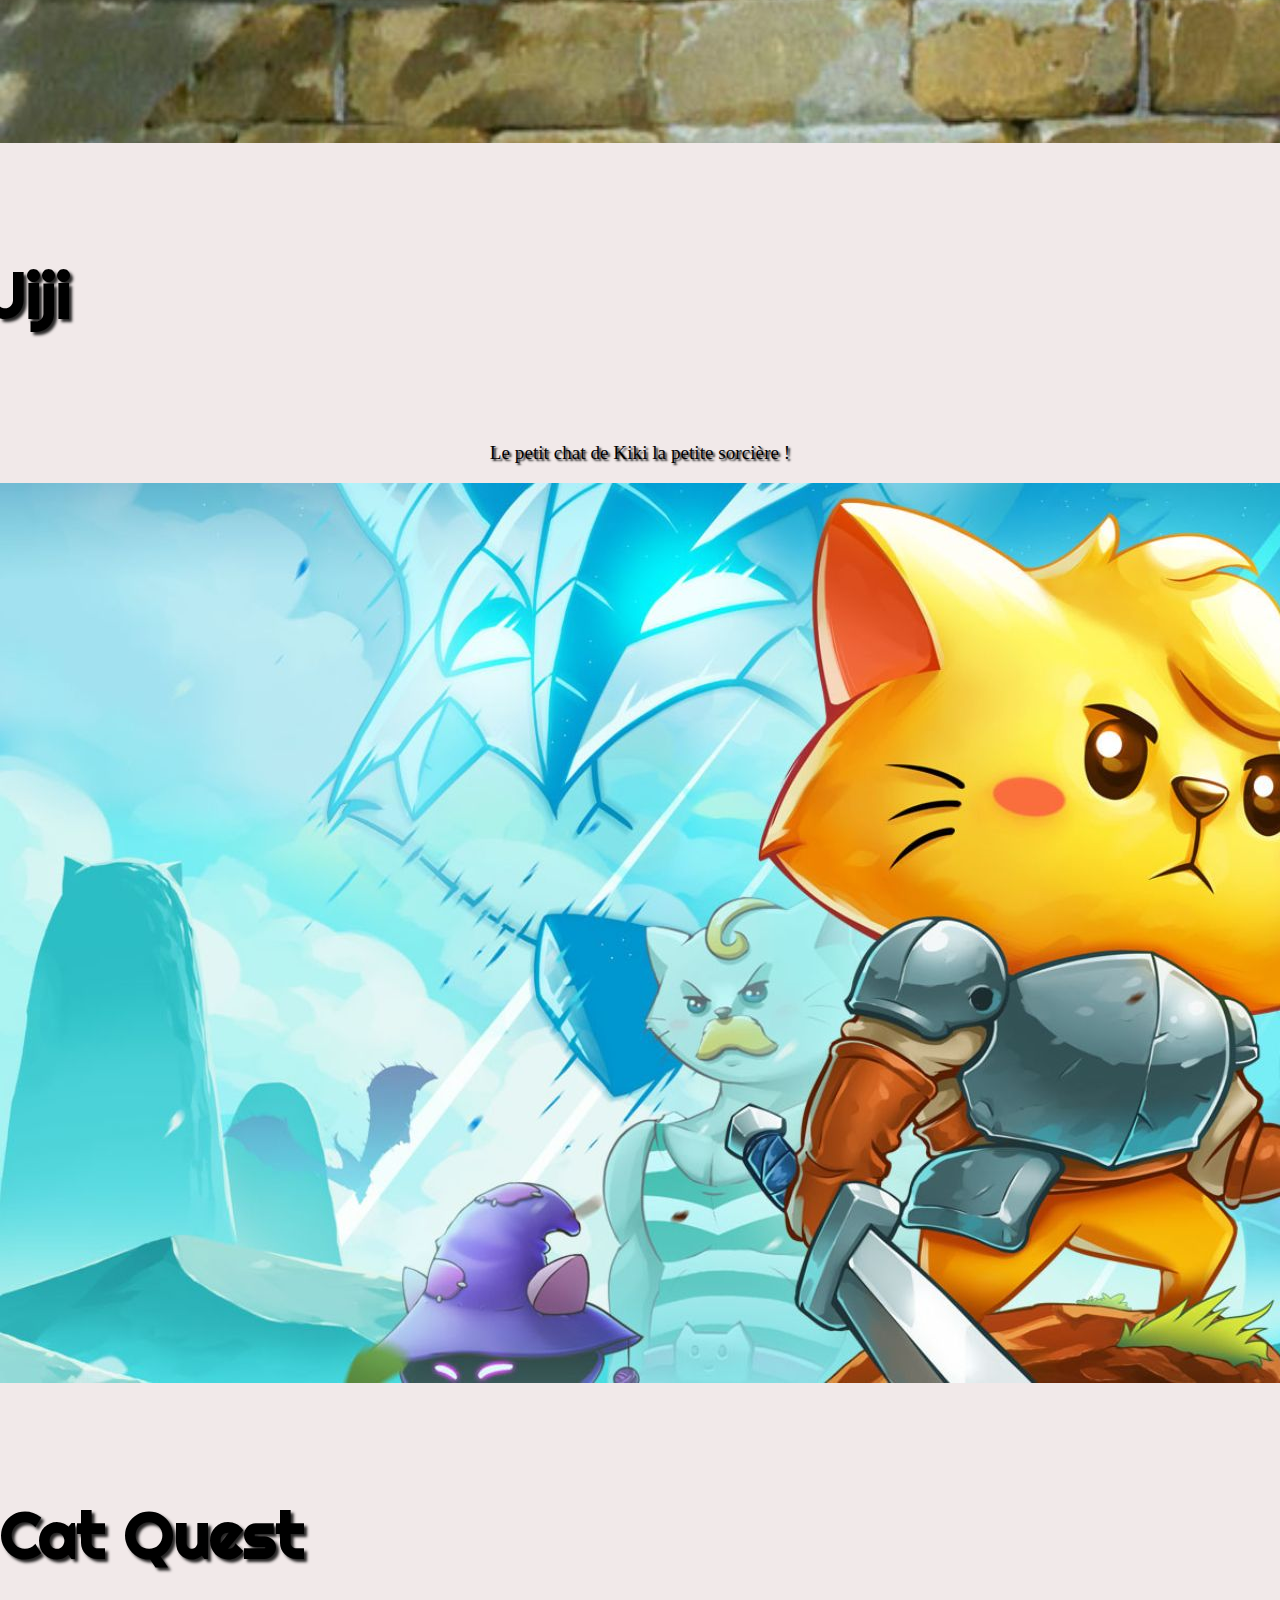
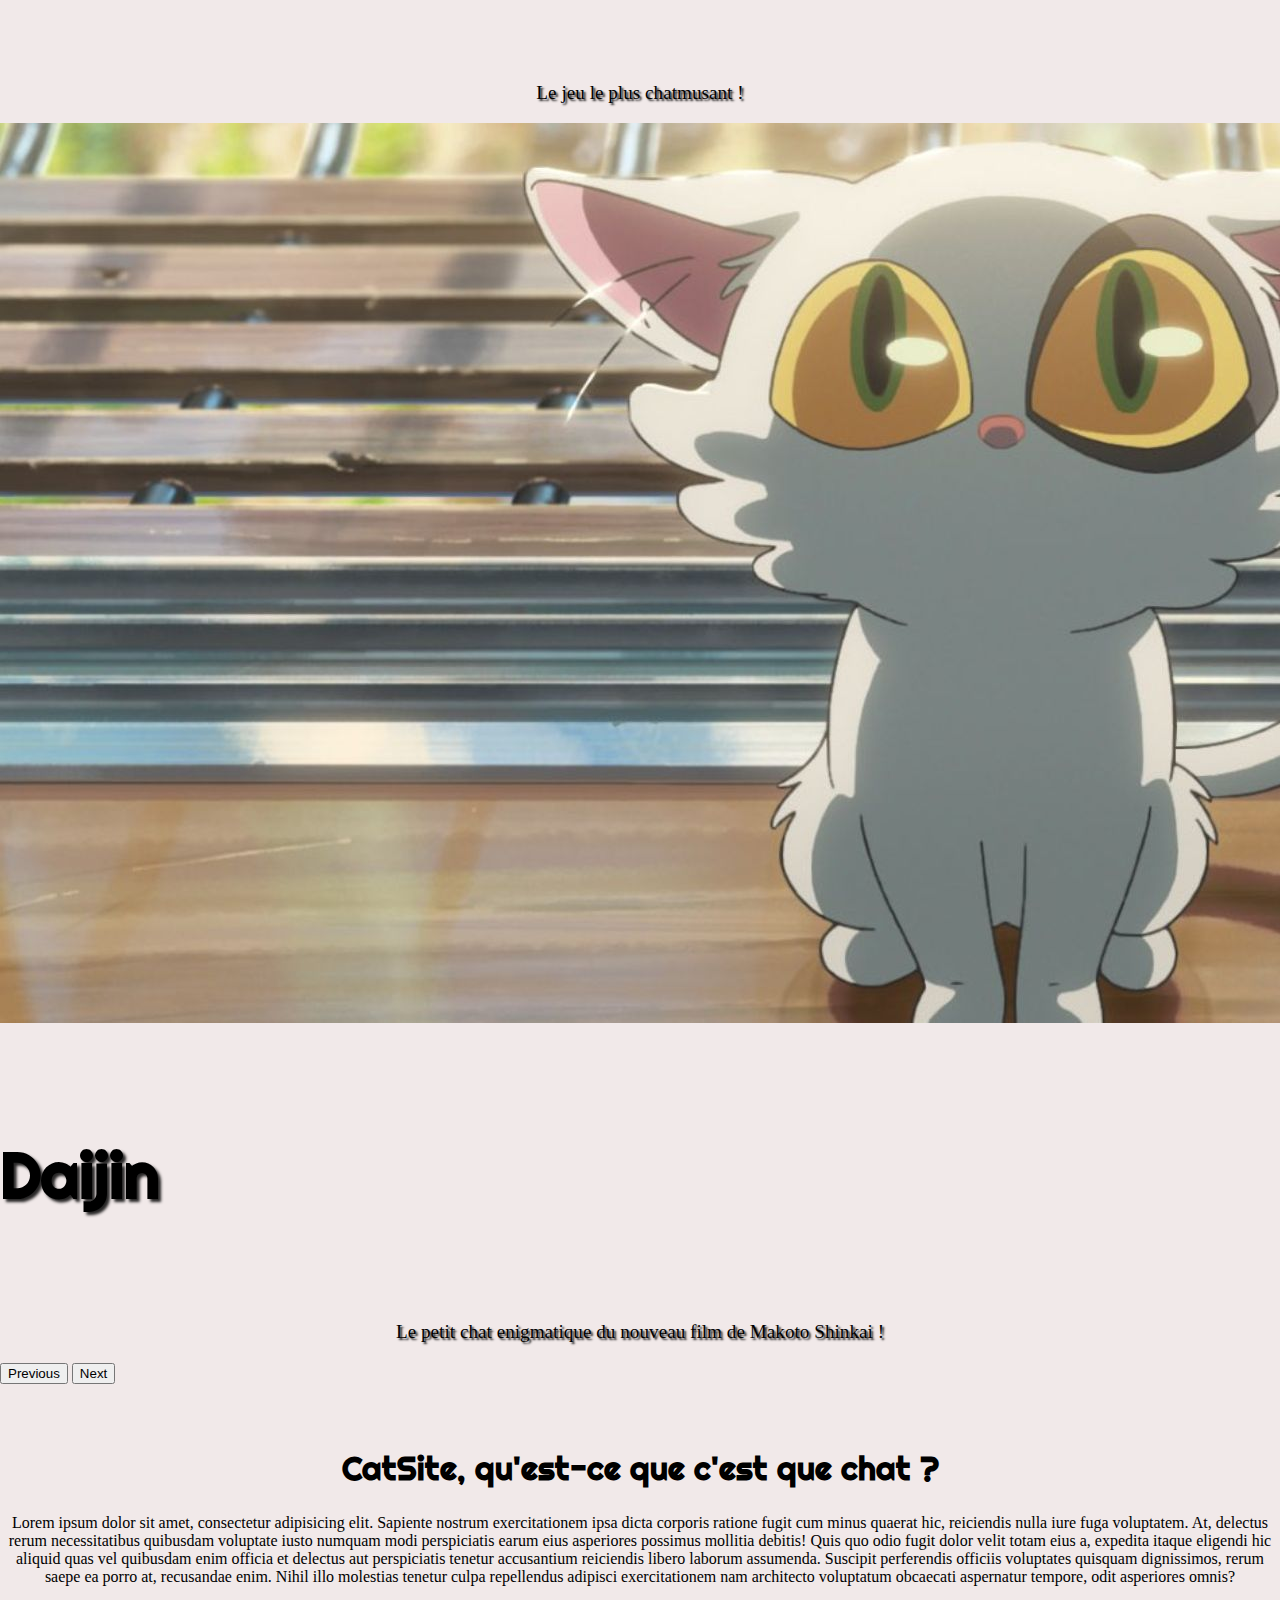
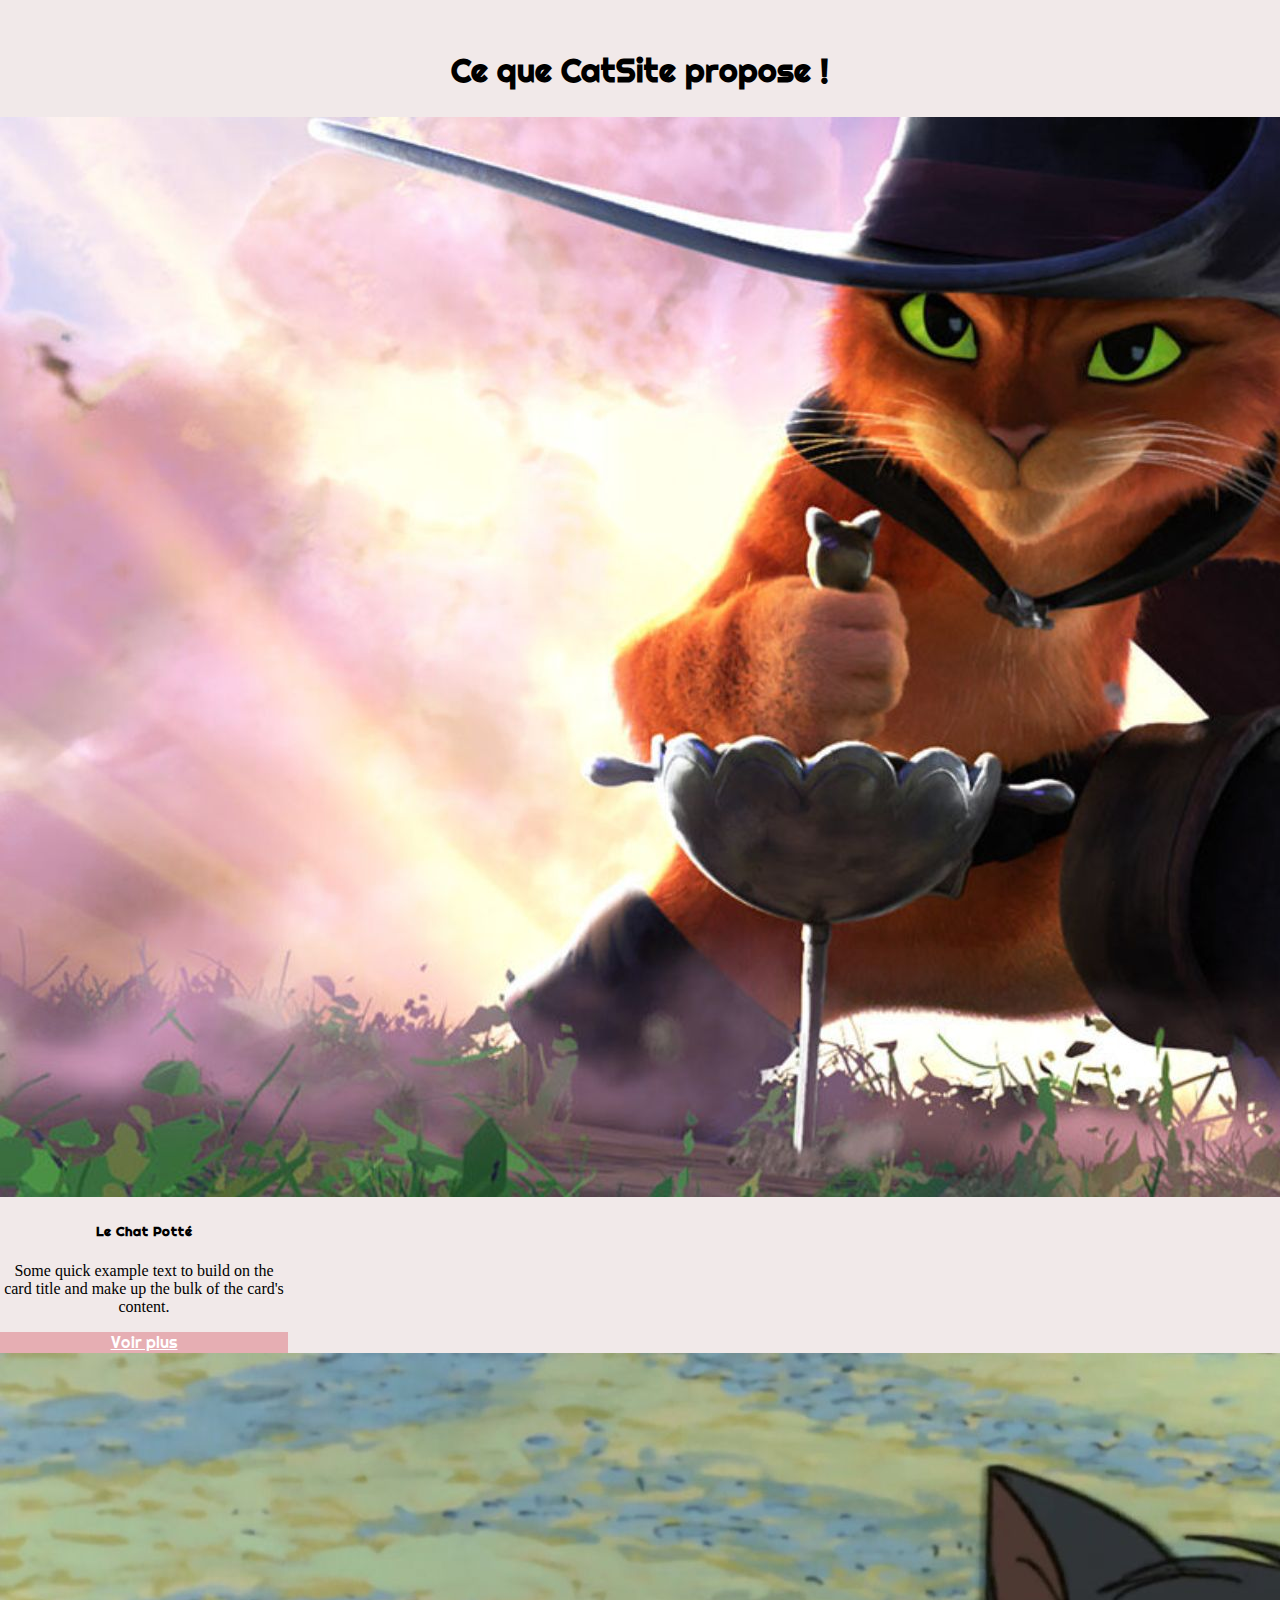
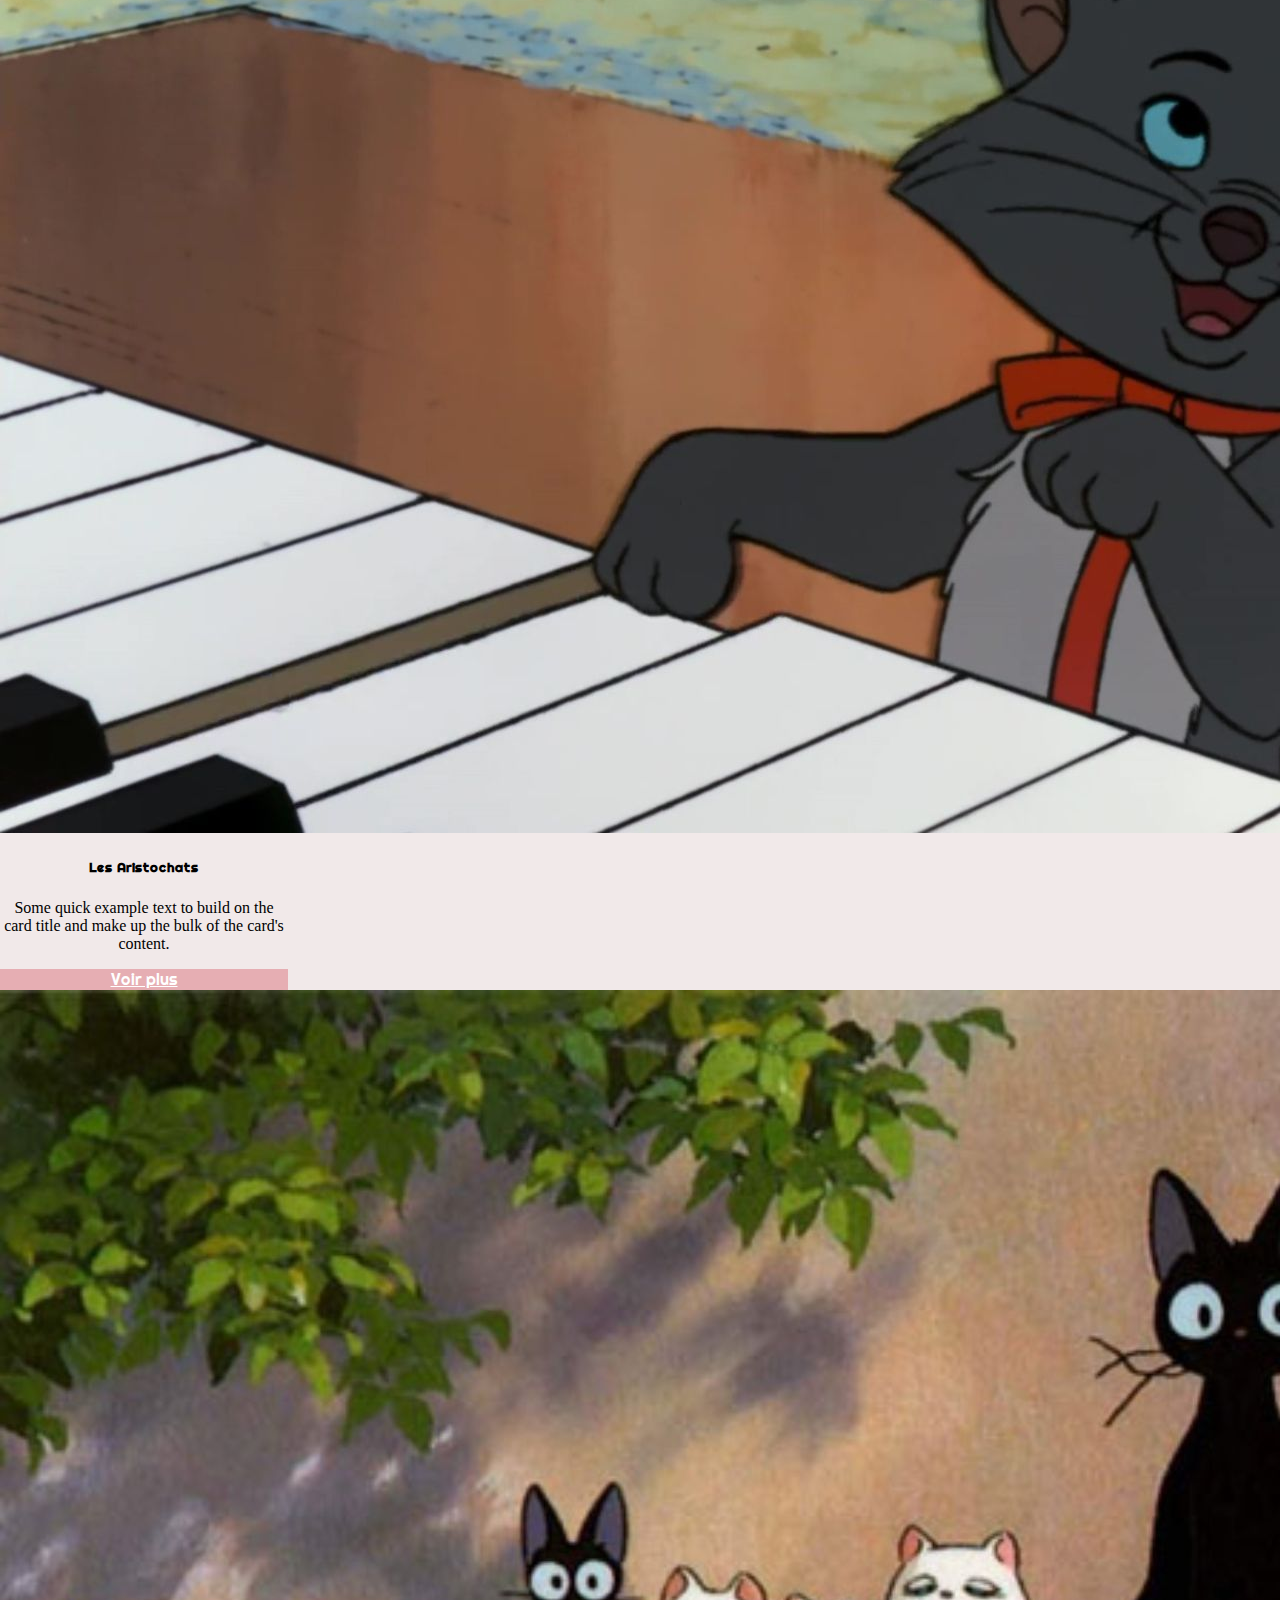
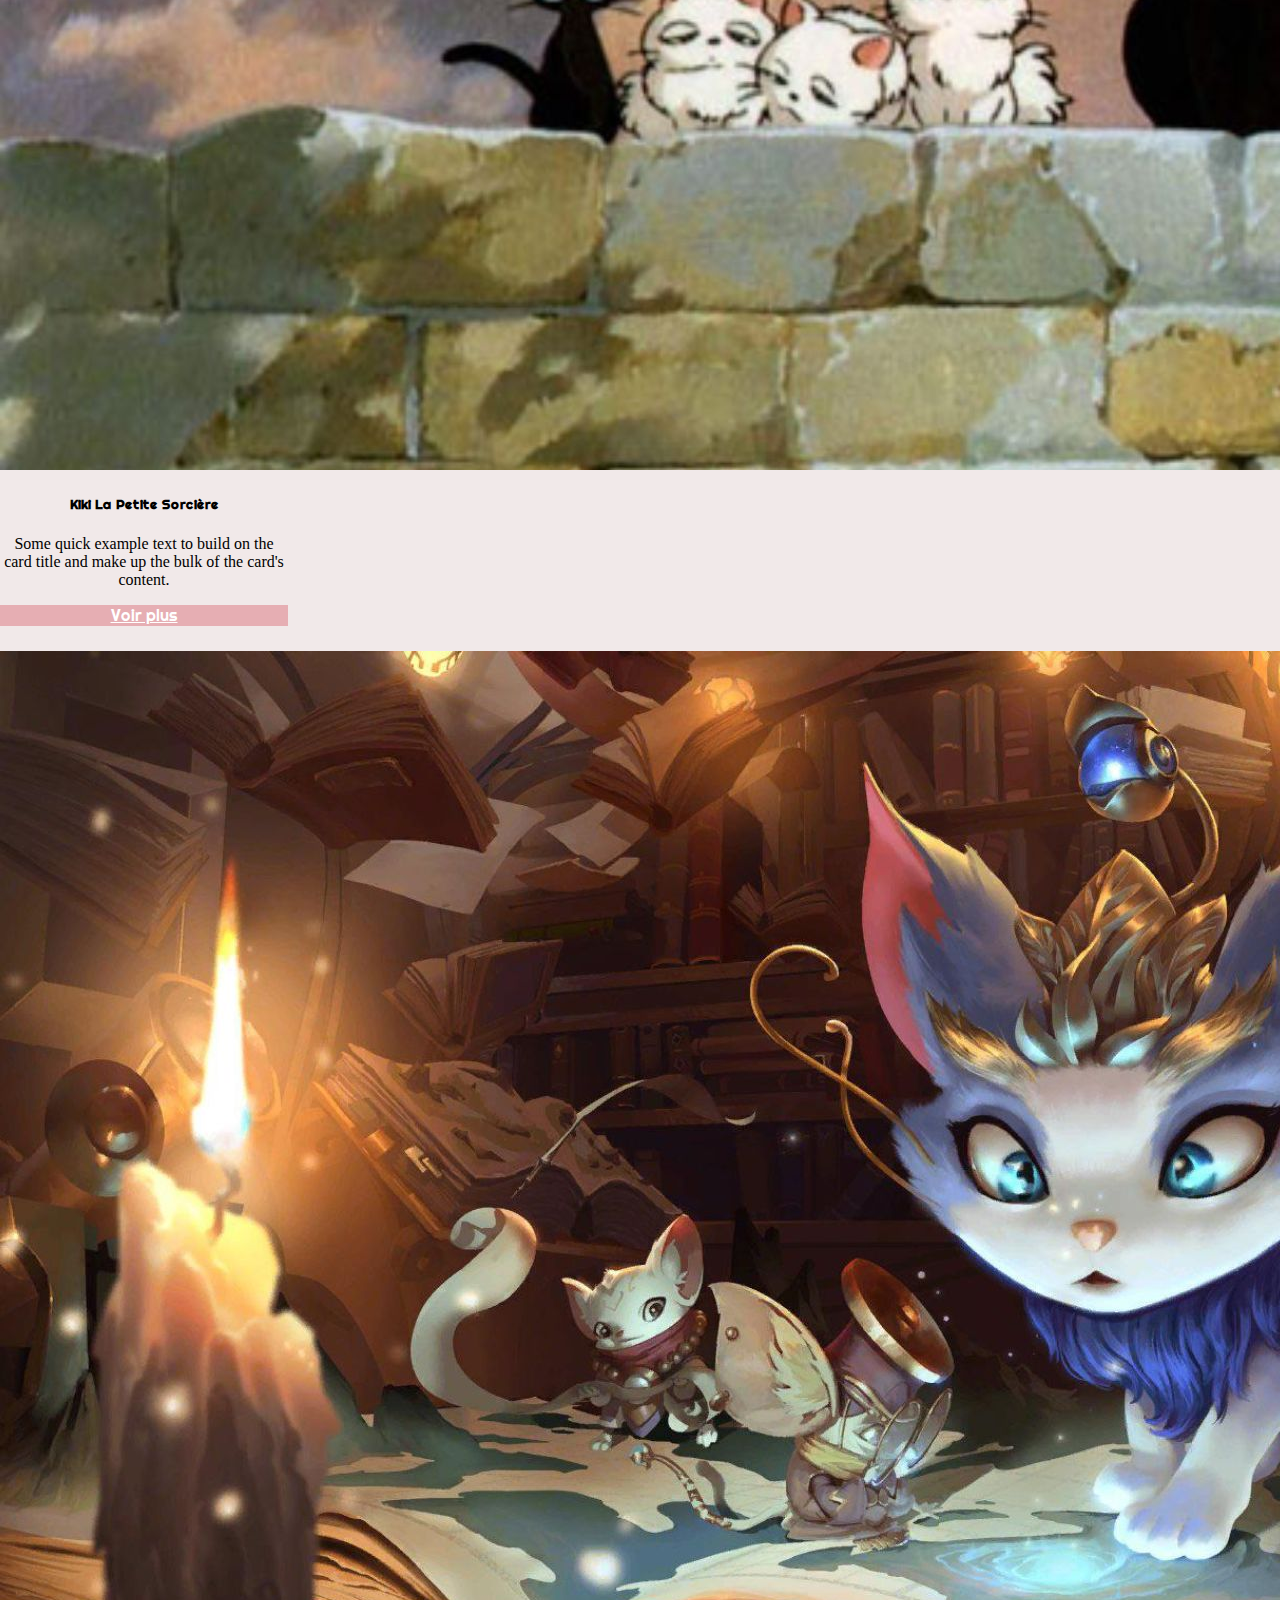
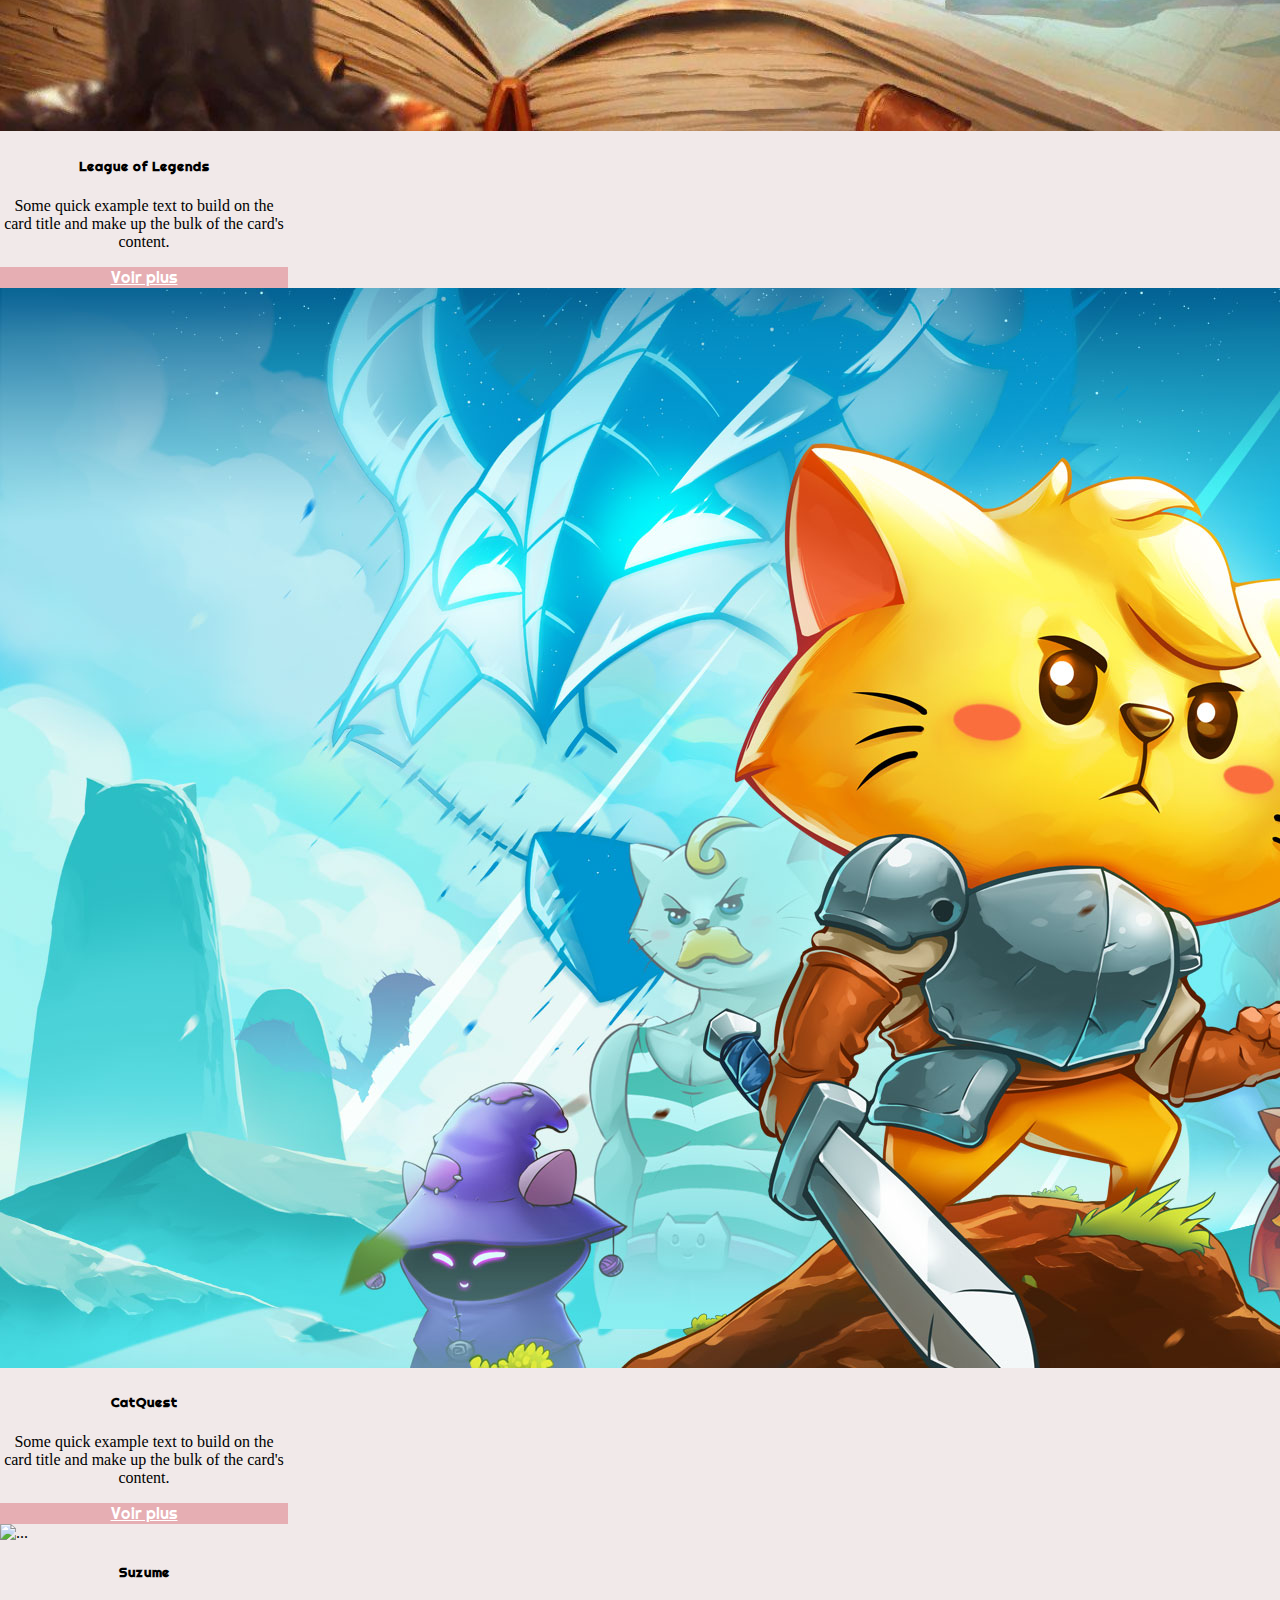
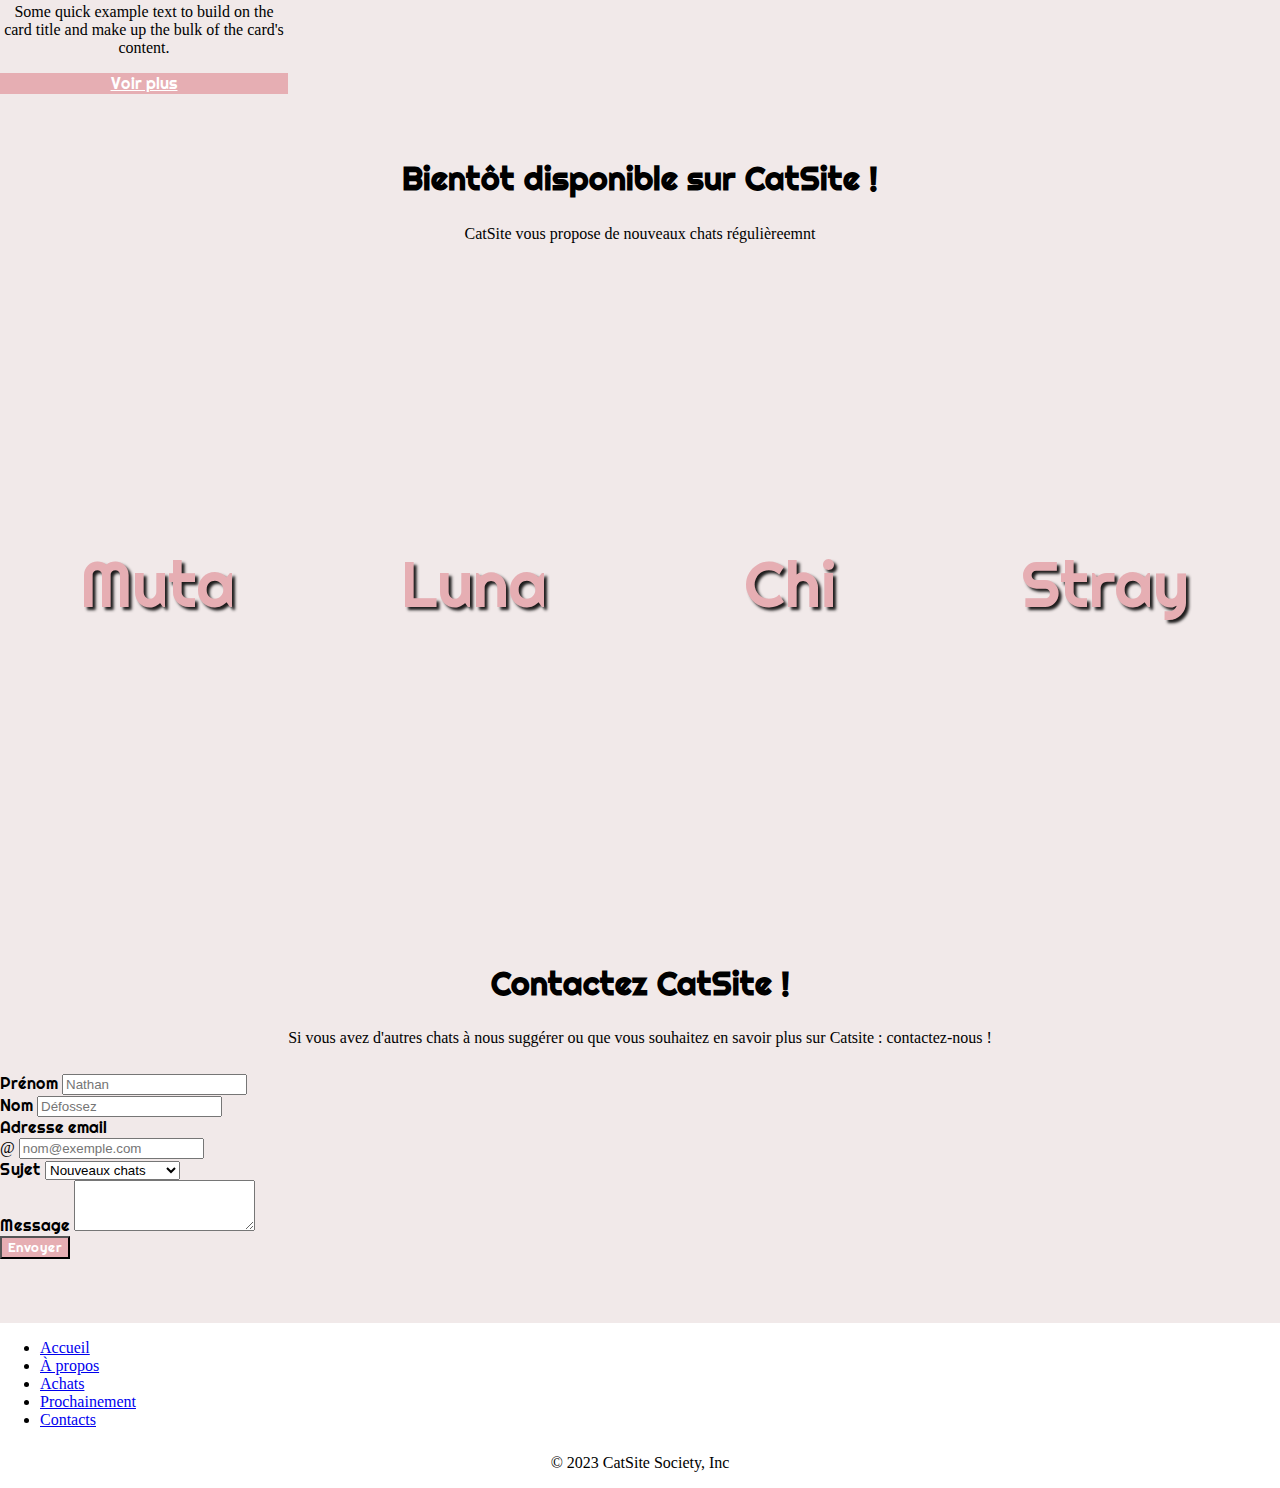
==== commit 5ad2d7ef: "Add files via upload" ====
--- a/index.html
+++ b/index.html
@@ -9,12 +9,15 @@
     <link href="https://cdn.jsdelivr.net/npm/bootstrap@5.3.0-alpha2/dist/css/bootstrap.min.css" rel="stylesheet"
       integrity="sha384-aFq/bzH65dt+w6FI2ooMVUpc+21e0SRygnTpmBvdBgSdnuTN7QbdgL+OapgHtvPp" crossorigin="anonymous">
     <link rel="stylesheet" href="css/style.css">
+    <link rel="preconnect" href="https://fonts.googleapis.com">
+    <link rel="preconnect" href="https://fonts.gstatic.com" crossorigin>
+    <link href="https://fonts.googleapis.com/css2?family=Oswald&family=Righteous&display=swap" rel="stylesheet">
   </head>
 
 
   <body>
 
-    <nav class="navbar navbar-expand-lg bg-body-tertiary sticky">
+    <nav class="navbar navbar-expand-lg bg-body-tertiary sticky fontTitre">
       <div class="container-fluid">
 
         <a class="navbar-brand" href="index.html">CatSite</a>
@@ -163,30 +166,30 @@
             <div class="card" style="width: 18rem;">
               <img src="img/chapoto.jpg" class="card-img-top center" alt="...">
               <div class="card-body">
-                <h5 class="card-title centerText">Le Chat Potté</h5>
-                <p class="card-text">Some quick example text to build on the card title and make up the bulk of the card's
-                  content.</p>
-                <a href="chapoto.html" class="btn roseatre whiteText">Voir plus</a>
+                <h5 class="card-title centerText fontTitre">Le Chat Potté</h5>
+                <p class="card-text">Some quick example text to build on the card title and make up the bulk of the card's
+                  content.</p>
+                <a href="chapoto.html" class="btn roseatre whiteText centerItems fontTitre">Voir plus</a>
               </div>
             </div>
   
             <div class="card" style="width: 18rem;">
               <img src="img/berlioz.jpg" class="card-img-top" alt="...">
               <div class="card-body">
-                <h5 class="card-title centerText">Les Aristochats</h5>
-                <p class="card-text">Some quick example text to build on the card title and make up the bulk of the card's
-                  content.</p>
-                <a href="#" class="btn roseatre whiteText">Voir plus</a>
+                <h5 class="card-title centerText fontTitre">Les Aristochats</h5>
+                <p class="card-text">Some quick example text to build on the card title and make up the bulk of the card's
+                  content.</p>
+                <a href="#" class="btn roseatre whiteText centerItems fontTitre">Voir plus</a>
               </div>
             </div>
   
             <div class="card" style="width: 18rem;">
               <img src="img/jiji.jpg" class="card-img-top" alt="...">
               <div class="card-body">
-                <h5 class="card-title centerText">Kiki La Petite Sorcière</h5>
-                <p class="card-text">Some quick example text to build on the card title and make up the bulk of the card's
-                  content.</p>
-                <a href="#" class="btn roseatre whiteText">Voir plus</a>
+                <h5 class="card-title centerText fontTitre">Kiki La Petite Sorcière</h5>
+                <p class="card-text">Some quick example text to build on the card title and make up the bulk of the card's
+                  content.</p>
+                <a href="#" class="btn roseatre whiteText centerItems fontTitre">Voir plus</a>
               </div>
             </div>
           </div>
@@ -195,30 +198,30 @@
             <div class="card" style="width: 18rem;">
               <img src="img/yuumi.jpg" class="card-img-top" alt="...">
               <div class="card-body">
-                <h5 class="card-title centerText">League of Legends</h5>
-                <p class="card-text">Some quick example text to build on the card title and make up the bulk of the card's
-                  content.</p>
-                <a href="#" class="btn roseatre whiteText">Voir plus</a>
+                <h5 class="card-title centerText fontTitre">League of Legends</h5>
+                <p class="card-text">Some quick example text to build on the card title and make up the bulk of the card's
+                  content.</p>
+                <a href="#" class="btn roseatre whiteText centerItems fontTitre">Voir plus</a>
               </div>
             </div>
   
             <div class="card" style="width: 18rem;">
               <img src="img/catquest.jpg" class="card-img-top" alt="...">
               <div class="card-body">
-                <h5 class="card-title centerText">CatQuest</h5>
-                <p class="card-text">Some quick example text to build on the card title and make up the bulk of the card's
-                  content.</p>
-                <a href="#" class="btn roseatre whiteText">Voir plus</a>
+                <h5 class="card-title centerText fontTitre">CatQuest</h5>
+                <p class="card-text">Some quick example text to build on the card title and make up the bulk of the card's
+                  content.</p>
+                <a href="#" class="btn roseatre whiteText centerItems fontTitre">Voir plus</a>
               </div>
             </div>
   
             <div class="card" style="width: 18rem;">
               <img src="img/daijin.jpg" class="card-img-top" alt="...">
               <div class="card-body">
-                <h5 class="card-title centerText">Suzume</h5>
-                <p class="card-text">Some quick example text to build on the card title and make up the bulk of the card's
-                  content.</p>
-                <a href="chapoto.html" class="btn roseatre whiteText centerItems">Voir plus</a>
+                <h5 class="card-title centerText fontTitre">Suzume</h5>
+                <p class="card-text">Some quick example text to build on the card title and make up the bulk of the card's
+                  content.</p>
+                <a href="#" class="btn roseatre whiteText centerItems fontTitre">Voir plus</a>
               </div>
             </div>
           </div>
@@ -227,40 +230,42 @@
   
         <div class="prochainement" id="prochainement">
           <h1>Bientôt disponible sur CatSite !</h1>
-        </div>
-  
-        <div class="panels">
-          <div class="panel muta">
-              <span class="titreJeu">Muta</span>
-          </div>
-          <div class="panel luna">
-              <span class="titreJeu">Luna</span>
-          </div>
-          <div class="panel chi">
-              <span class="titreJeu">Chi</span>
-          </div>
-          <div class="panel stray">
-              <span class="titreJeu">Stray</span>
+          <p>CatSite vous propose de nouveaux chats régulièreemnt </p>
+
+          <div class="panels fontTitre">
+            <div class="panel muta">
+                <span class="titreJeu">Muta</span>
+            </div>
+            <div class="panel luna">
+                <span class="titreJeu">Luna</span>
+            </div>
+            <div class="panel chi">
+                <span class="titreJeu">Chi</span>
+            </div>
+            <div class="panel stray">
+                <span class="titreJeu">Stray</span>
+            </div>
           </div>
         </div>
   
       <div class="container">
         <div class="contacts" id="contacts">
-          <h1>Contactez-nous !</h1>
+          <h1>Contactez CatSite !</h1>
+          <p>Si vous avez d'autres chats à nous suggérer ou que vous souhaitez en savoir plus sur Catsite : contactez-nous !</p>
   
           <form class="row g-3 needs-validation container" novalidate>
             <div class="col-md-4">
-              <label for="validationCustom01" class="form-label">Prénom</label>
+              <label for="validationCustom01" class="form-label fontTitre">Prénom</label>
               <input type="text" class="form-control" id="validationCustom01" placeholder="Nathan" required>
             </div>
   
             <div class="col-md-4">
-              <label for="validationCustom02" class="form-label">Nom</label>
+              <label for="validationCustom02" class="form-label fontTitre">Nom</label>
               <input type="text" class="form-control" id="validationCustom02" placeholder="Défossez" required>
             </div>
   
             <div class="col-md-4">
-              <label for="validationCustomUsername" class="form-label">Adresse email</label>
+              <label for="validationCustomUsername" class="form-label fontTitre">Adresse email</label>
               <div class="input-group has-validation">
                 <span class="input-group-text" id="inputGroupPrepend">@</span>
                 <input type="text" class="form-control" id="validationCustomUsername" aria-describedby="inputGroupPrepend"
@@ -269,17 +274,22 @@
             </div>
   
             <div class="mb-3">
-              <label for="exampleFormControlInput1" class="form-label">Sujet</label>
-              <input type="email" class="form-control" id="exampleFormControlInput1">
+              <label for="disabledSelect" class="form-label fontTitre">Sujet</label>
+              <select id="disabledSelect" class="form-select" >
+                <option>Nouveaux chats</option>
+                <option>Plus d'informations</option>
+                <option>Postuler</option>
+                <option>Autre</option>
+              </select>
             </div>
   
             <div class="mb-3">
-              <label for="exampleFormControlTextarea1" class="form-label">Message</label>
+              <label for="exampleFormControlTextarea1" class="form-label fontTitre">Message</label>
               <textarea class="form-control" id="exampleFormControlTextarea1" rows="3"></textarea>
             </div>
   
             <div class="mb-3">
-              <button class="btn roseatre whiteText" type="submit">Envoyer</button>
+              <button class="btn roseatre whiteText fontTitre" type="submit">Envoyer</button>
             </div>
           </form>
   
@@ -291,7 +301,7 @@
       <div class="container">
         <footer class="py-3 my-4">
           <ul class="nav justify-content-center border-bottom pb-3 mb-3">
-            <li class="nav-item"><a href="#accueil" class="nav-link px-2 text-body-secondary">Accueil</a></li>
+            <li class="nav-item"><a href="#carouselAutoplaying" class="nav-link px-2 text-body-secondary">Accueil</a></li>
             <li class="nav-item"><a href="#a-propos" class="nav-link px-2 text-body-secondary">À propos</a></li>
             <li class="nav-item"><a href="#achats" class="nav-link px-2 text-body-secondary">Achats</a></li>
             <li class="nav-item"><a href="#prochainement" class="nav-link px-2 text-body-secondary">Prochainement</a></li>
--- a/css/style.css
+++ b/css/style.css
@@ -5,6 +5,11 @@
     background-color: white;
 
     scroll-behavior: smooth;
+}
+
+.fontTitre{
+    font-family: 'Oswald', sans-serif;
+    font-family: 'Righteous', cursive;
 }
 
 .sticky{
@@ -65,11 +70,15 @@
 h1{
     text-align: center;
     margin-top: 5%;
+    font-family: 'Oswald', sans-serif;
+    font-family: 'Righteous', cursive;
 }
 
 .carousel-inner h5{
     text-shadow: 3px 3px 3px rgb(39, 38, 38);
     font-size: 400%;
+    font-family: 'Oswald', sans-serif;
+    font-family: 'Righteous', cursive;
 }
 
 p{
@@ -109,7 +118,6 @@
 
 .whiteText{
     color: white;
-    font-weight: bold;
 }
 
 .centerText{
@@ -117,14 +125,15 @@
 }
 
 .centerItems{
-    justify-content: space-around;
+    display: flex;
+    justify-content: center;
 }
 
 .titreJeu{
-    color: white;
-    font-weight: bold;
-    font-size: 500%;
-    text-shadow: 5px 5px 5px rgb(28, 27, 27); 
+    color: #e6aeb3;
+    font-size: 400%;
+    text-shadow: 3px 3px 3px rgb(28, 27, 27);
+     
 }
 
 .whiteBackground{
@@ -135,3 +144,6 @@
     background-color: rgb(241, 233, 233);
 }
 
+.contacts{
+    padding-bottom: 5%;
+}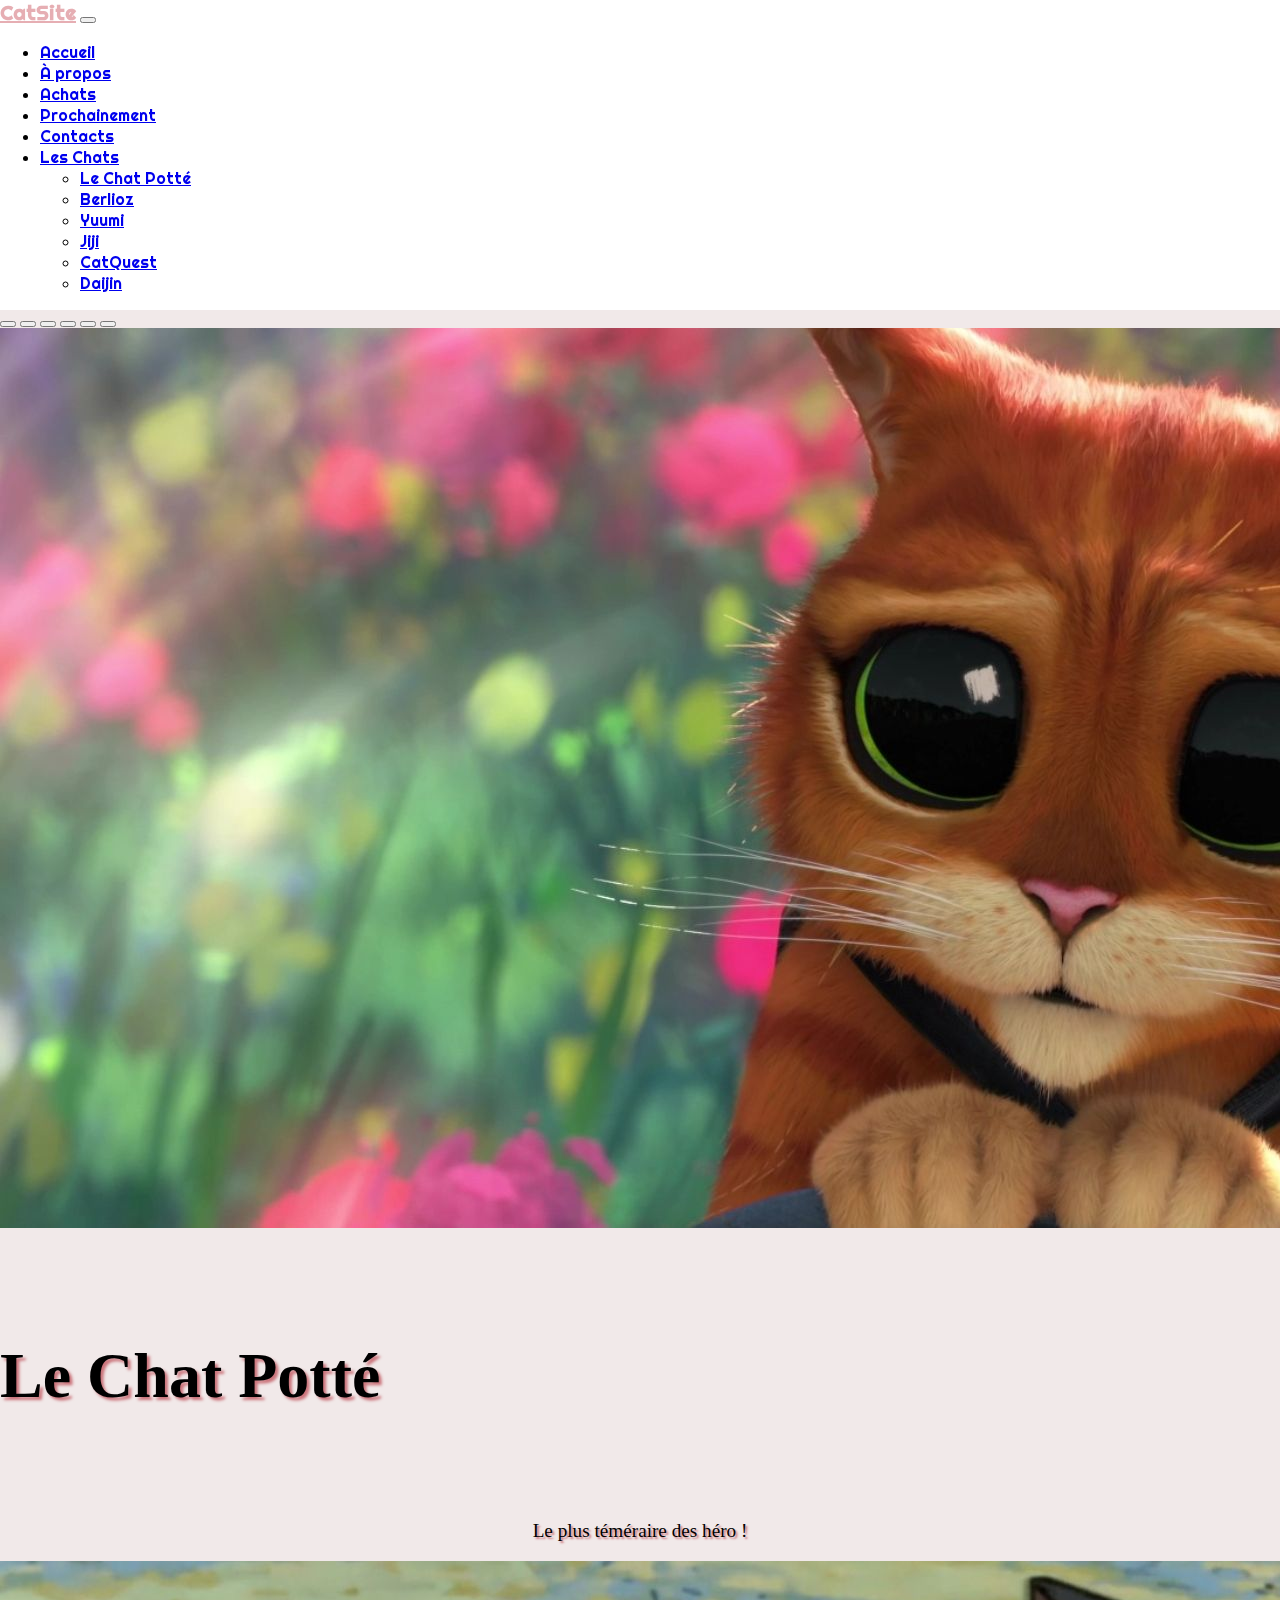
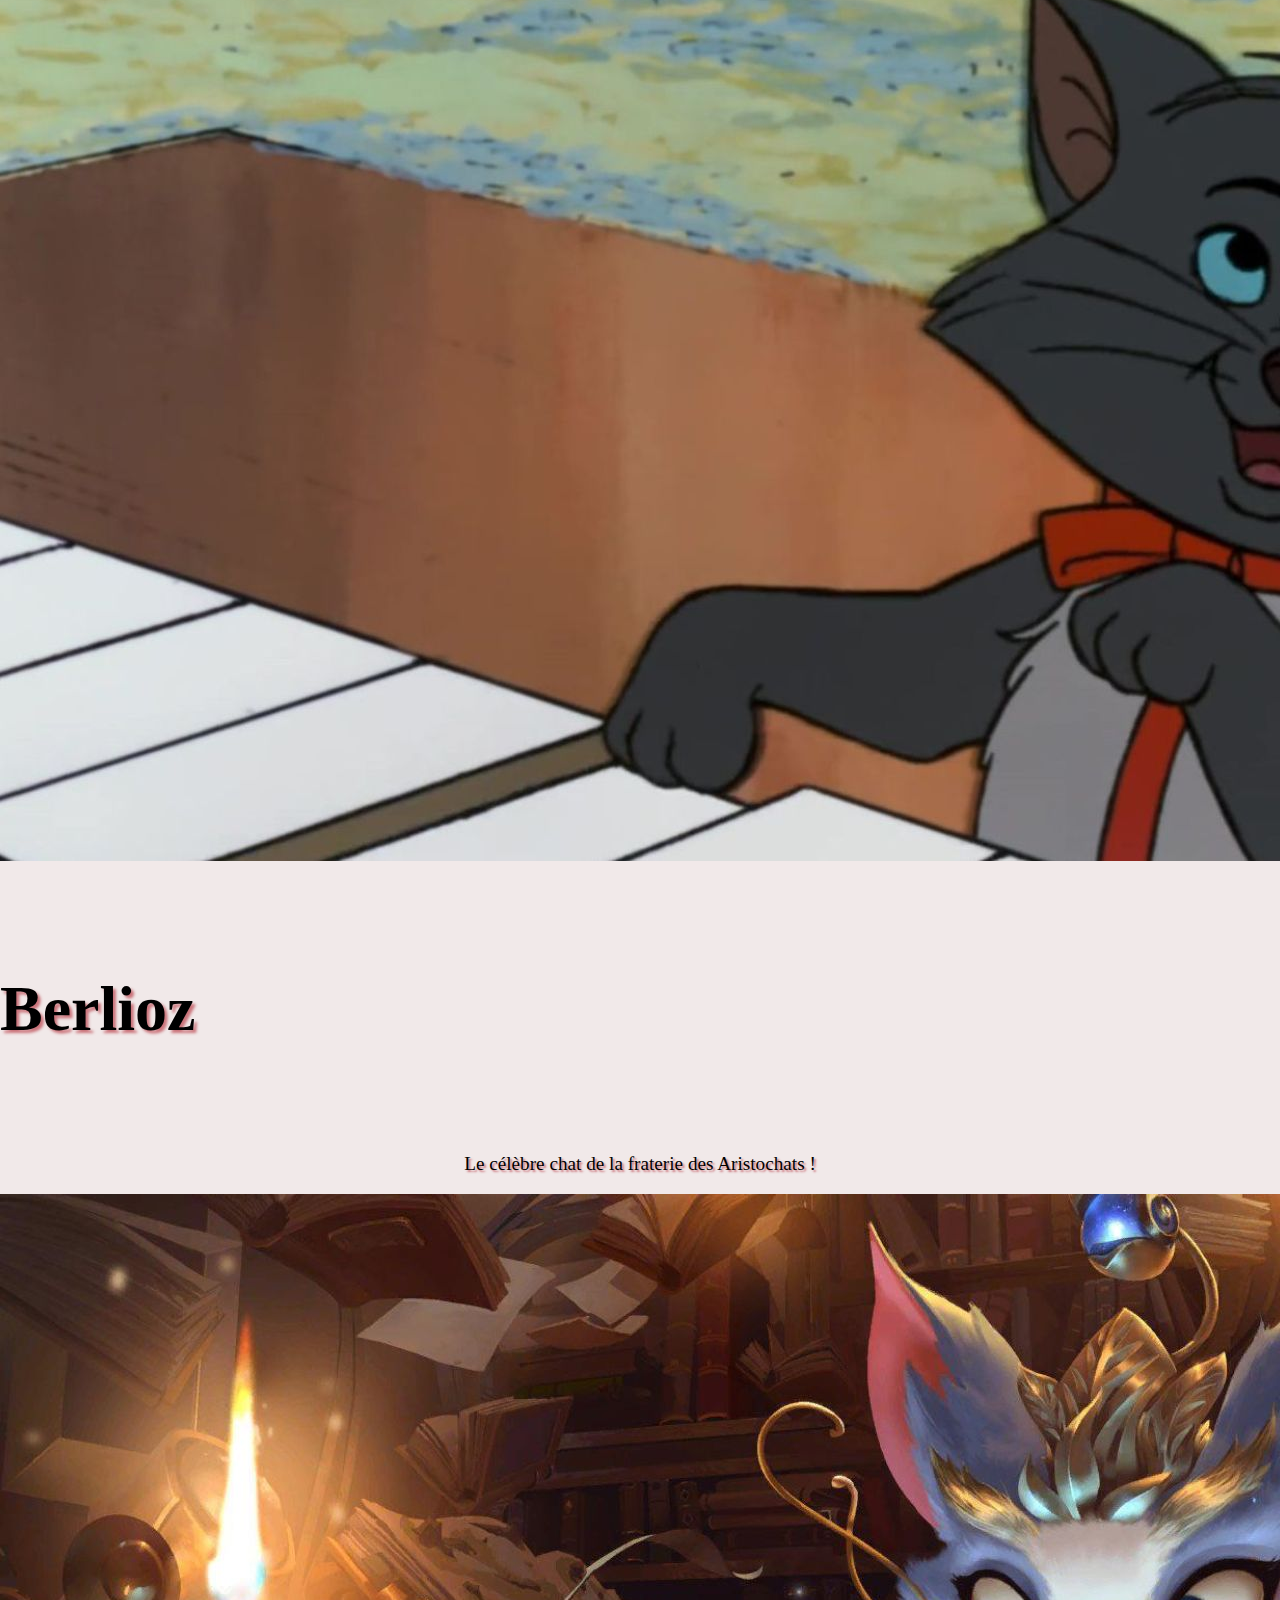
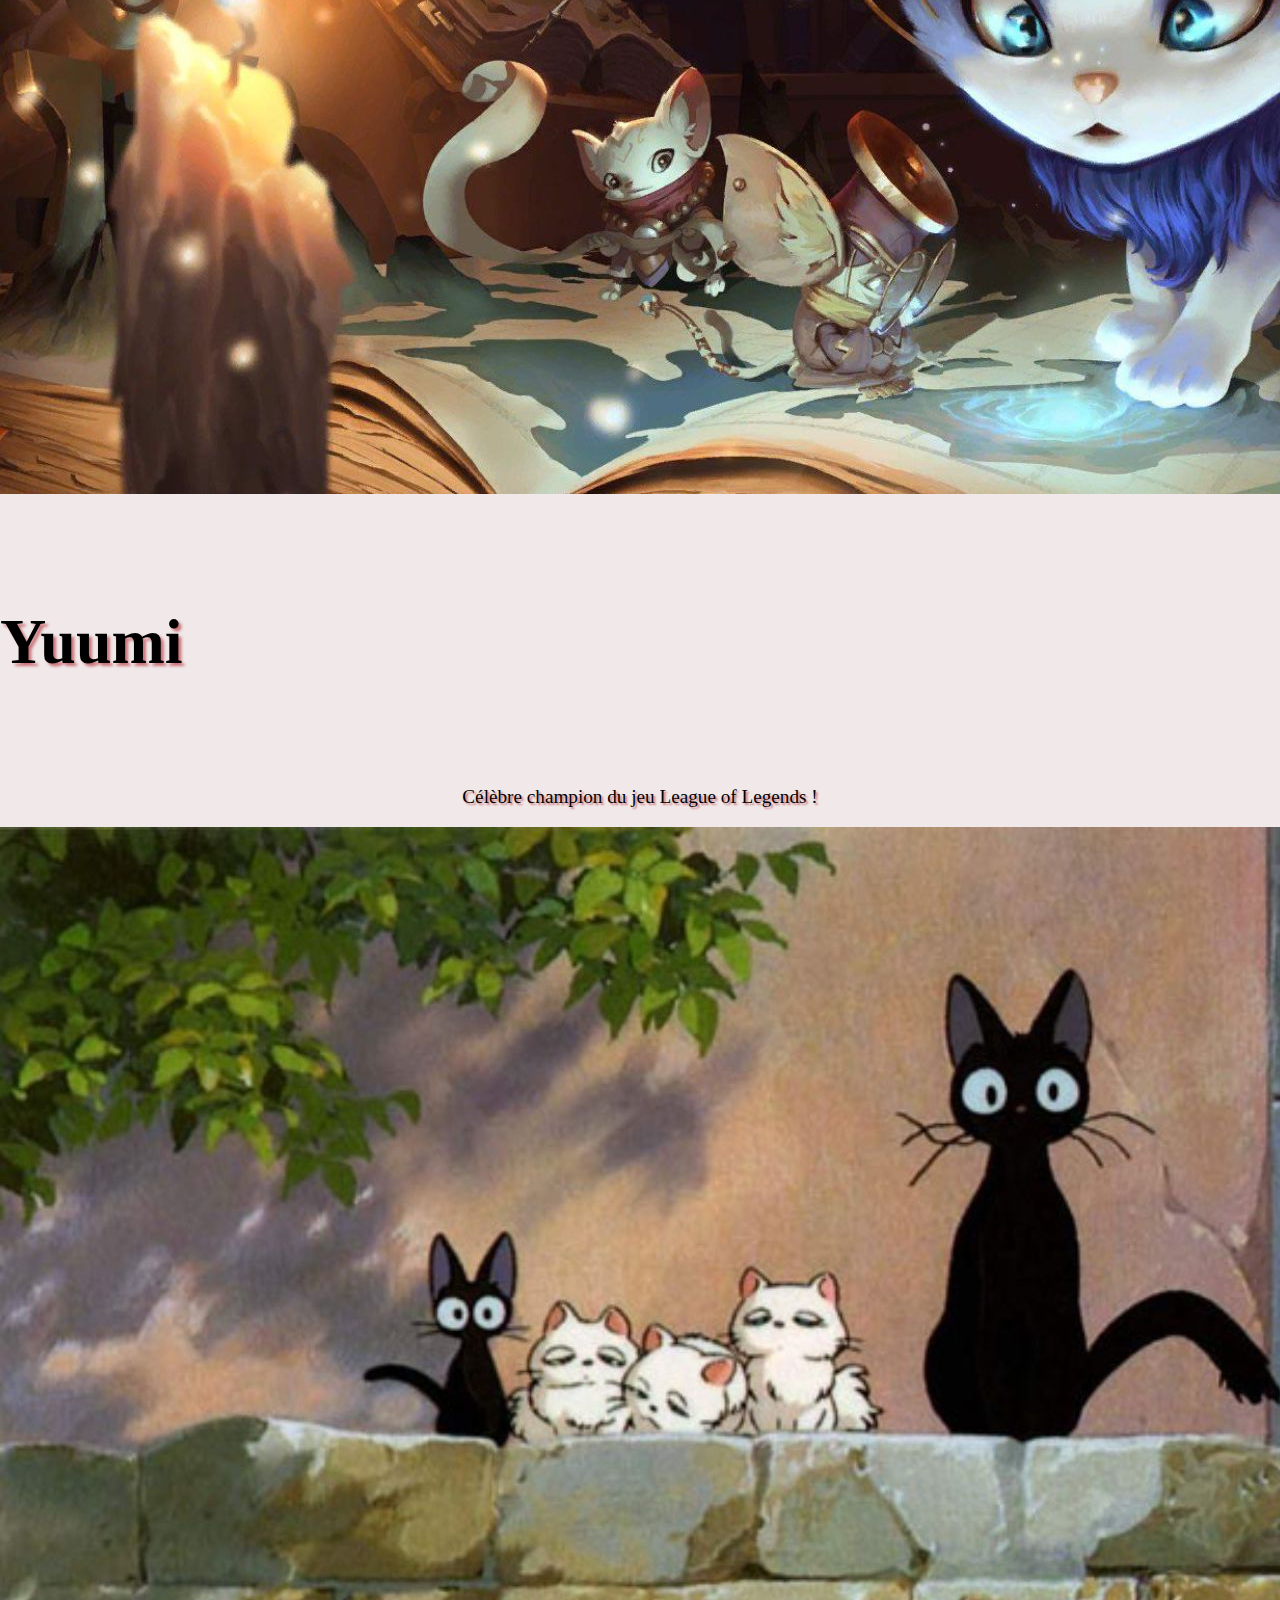
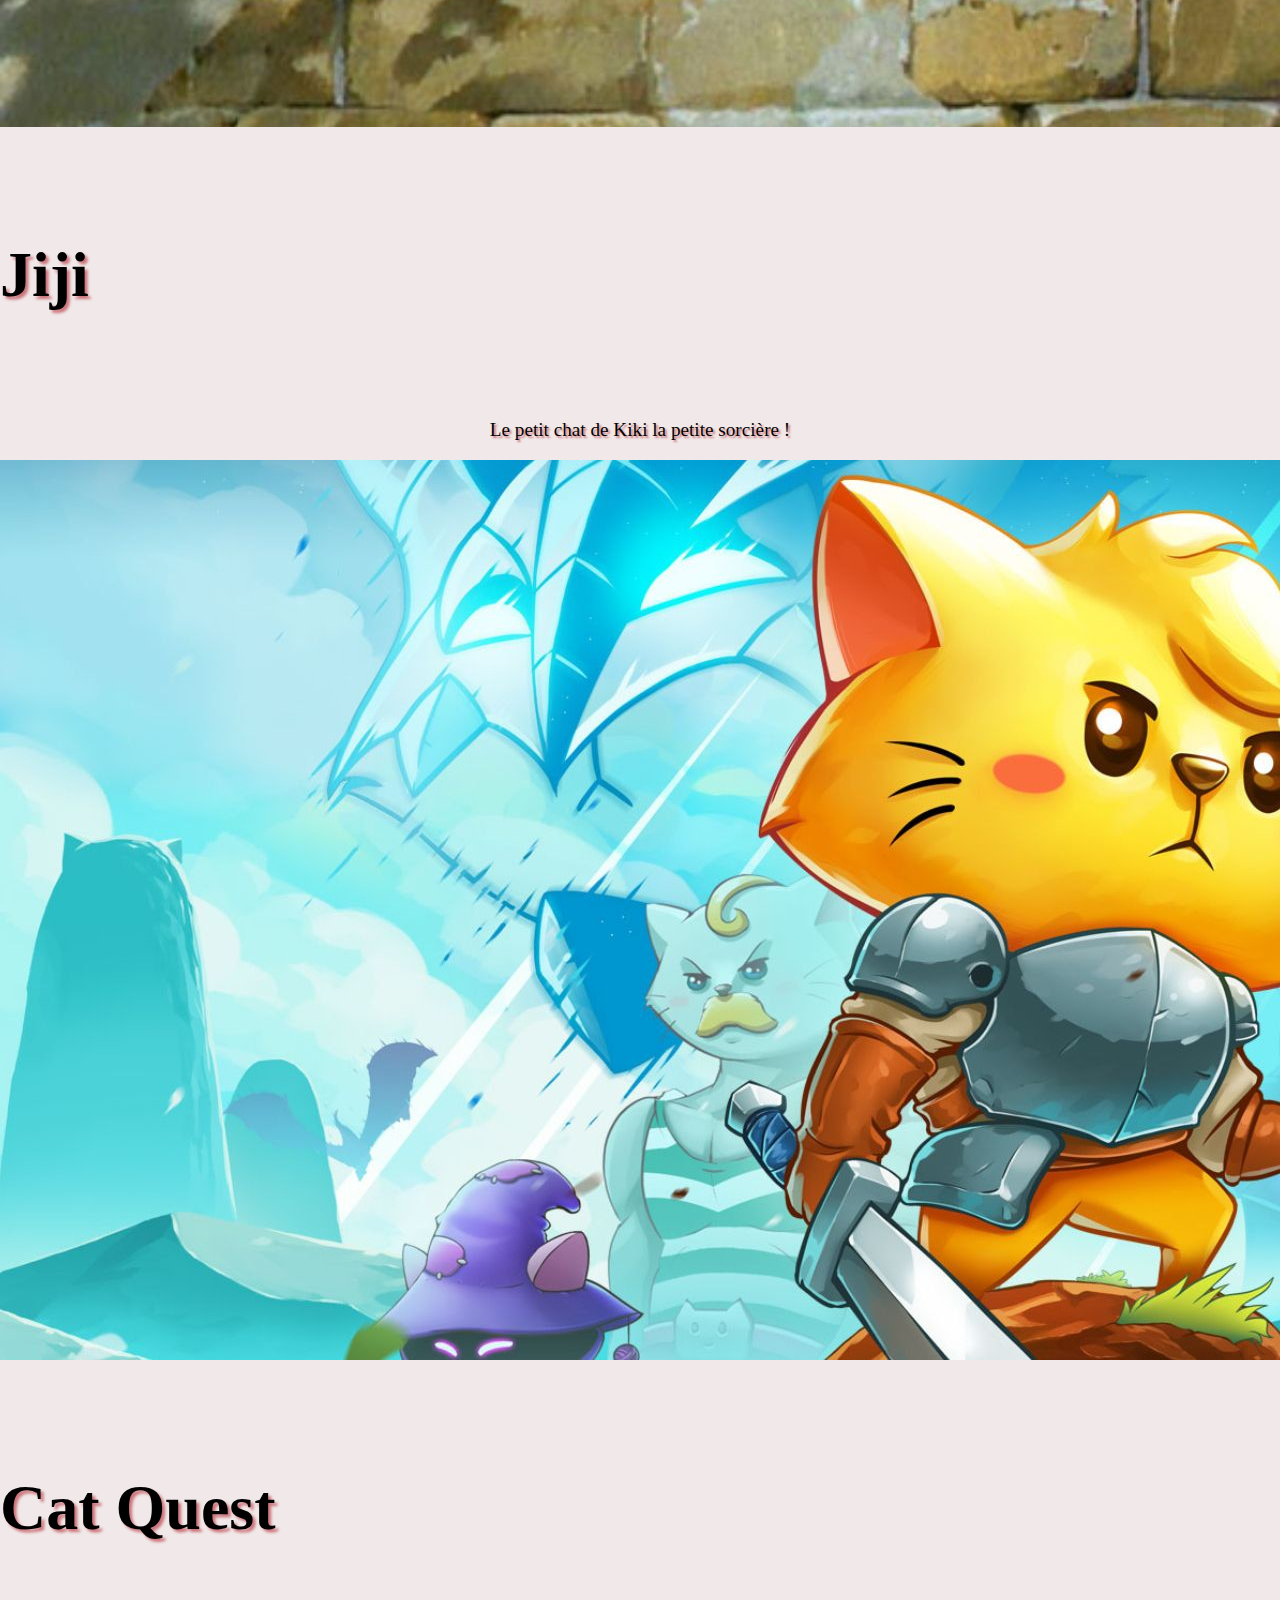
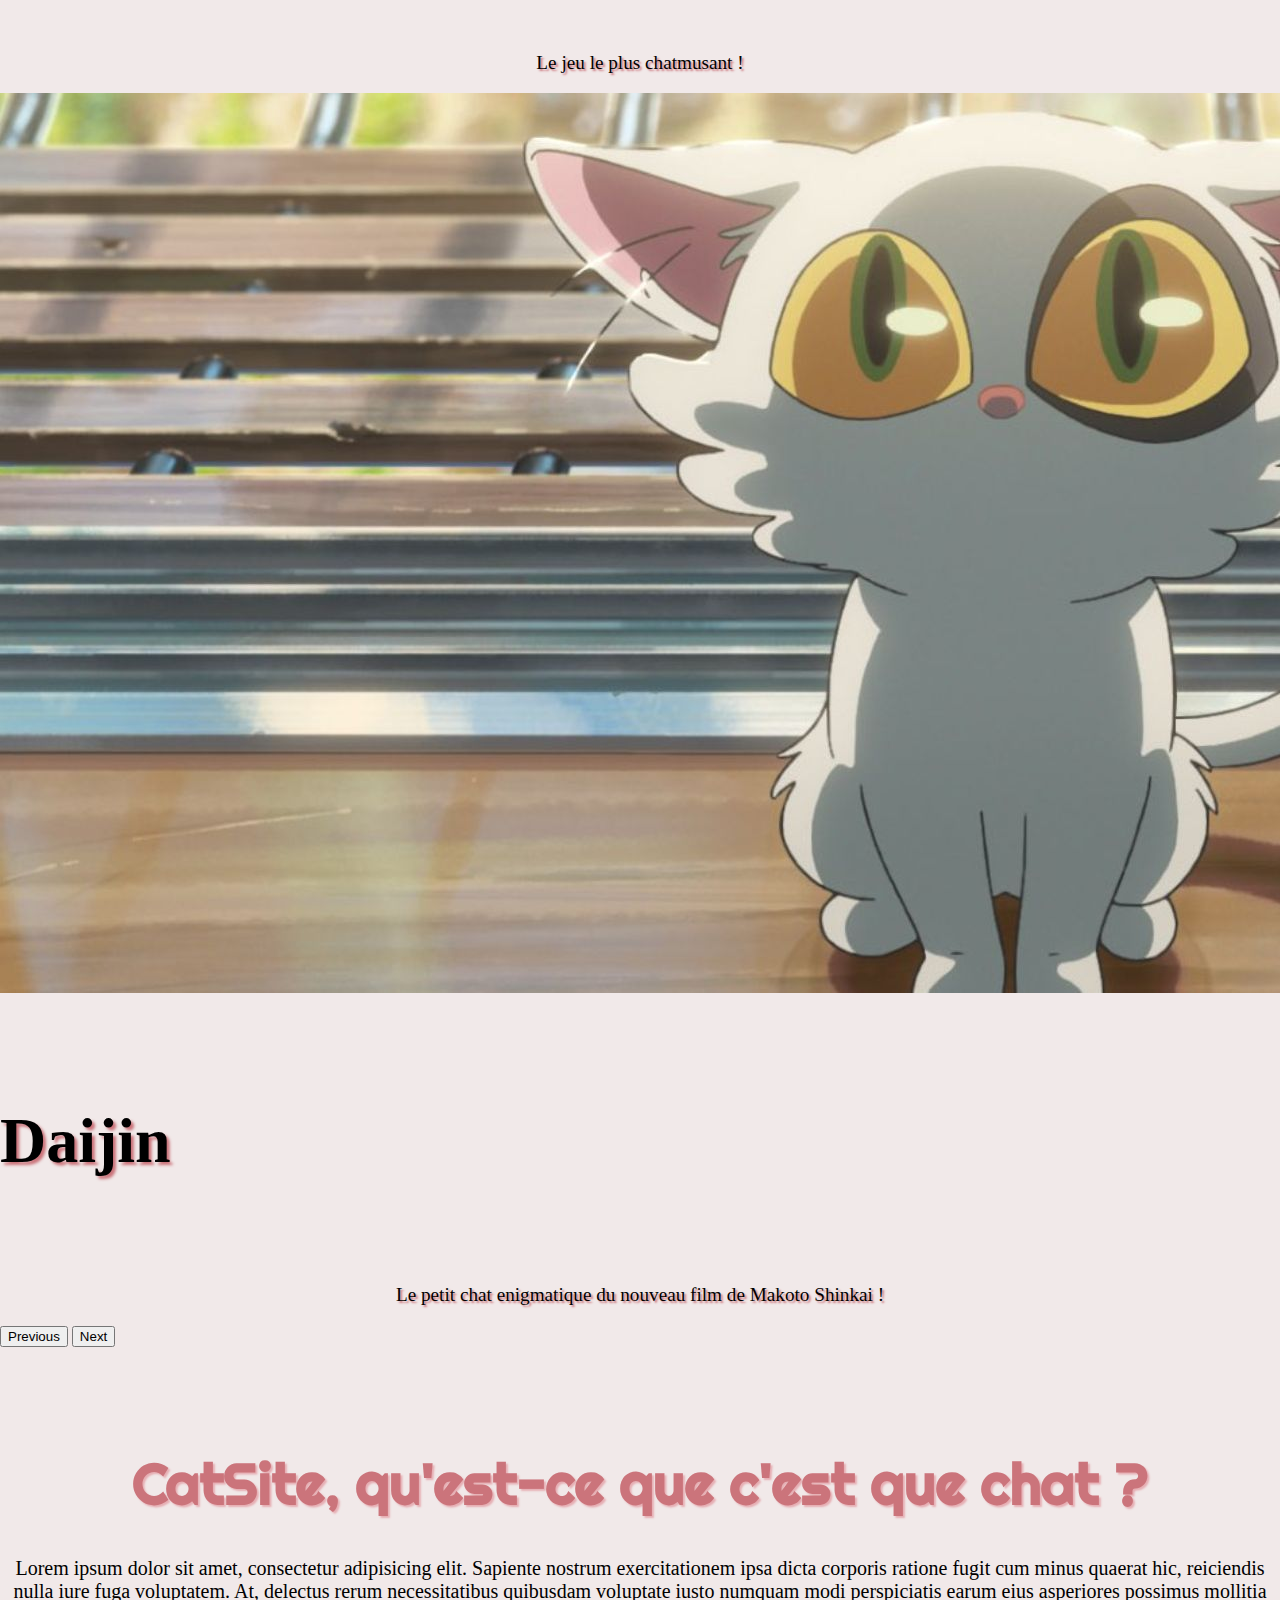
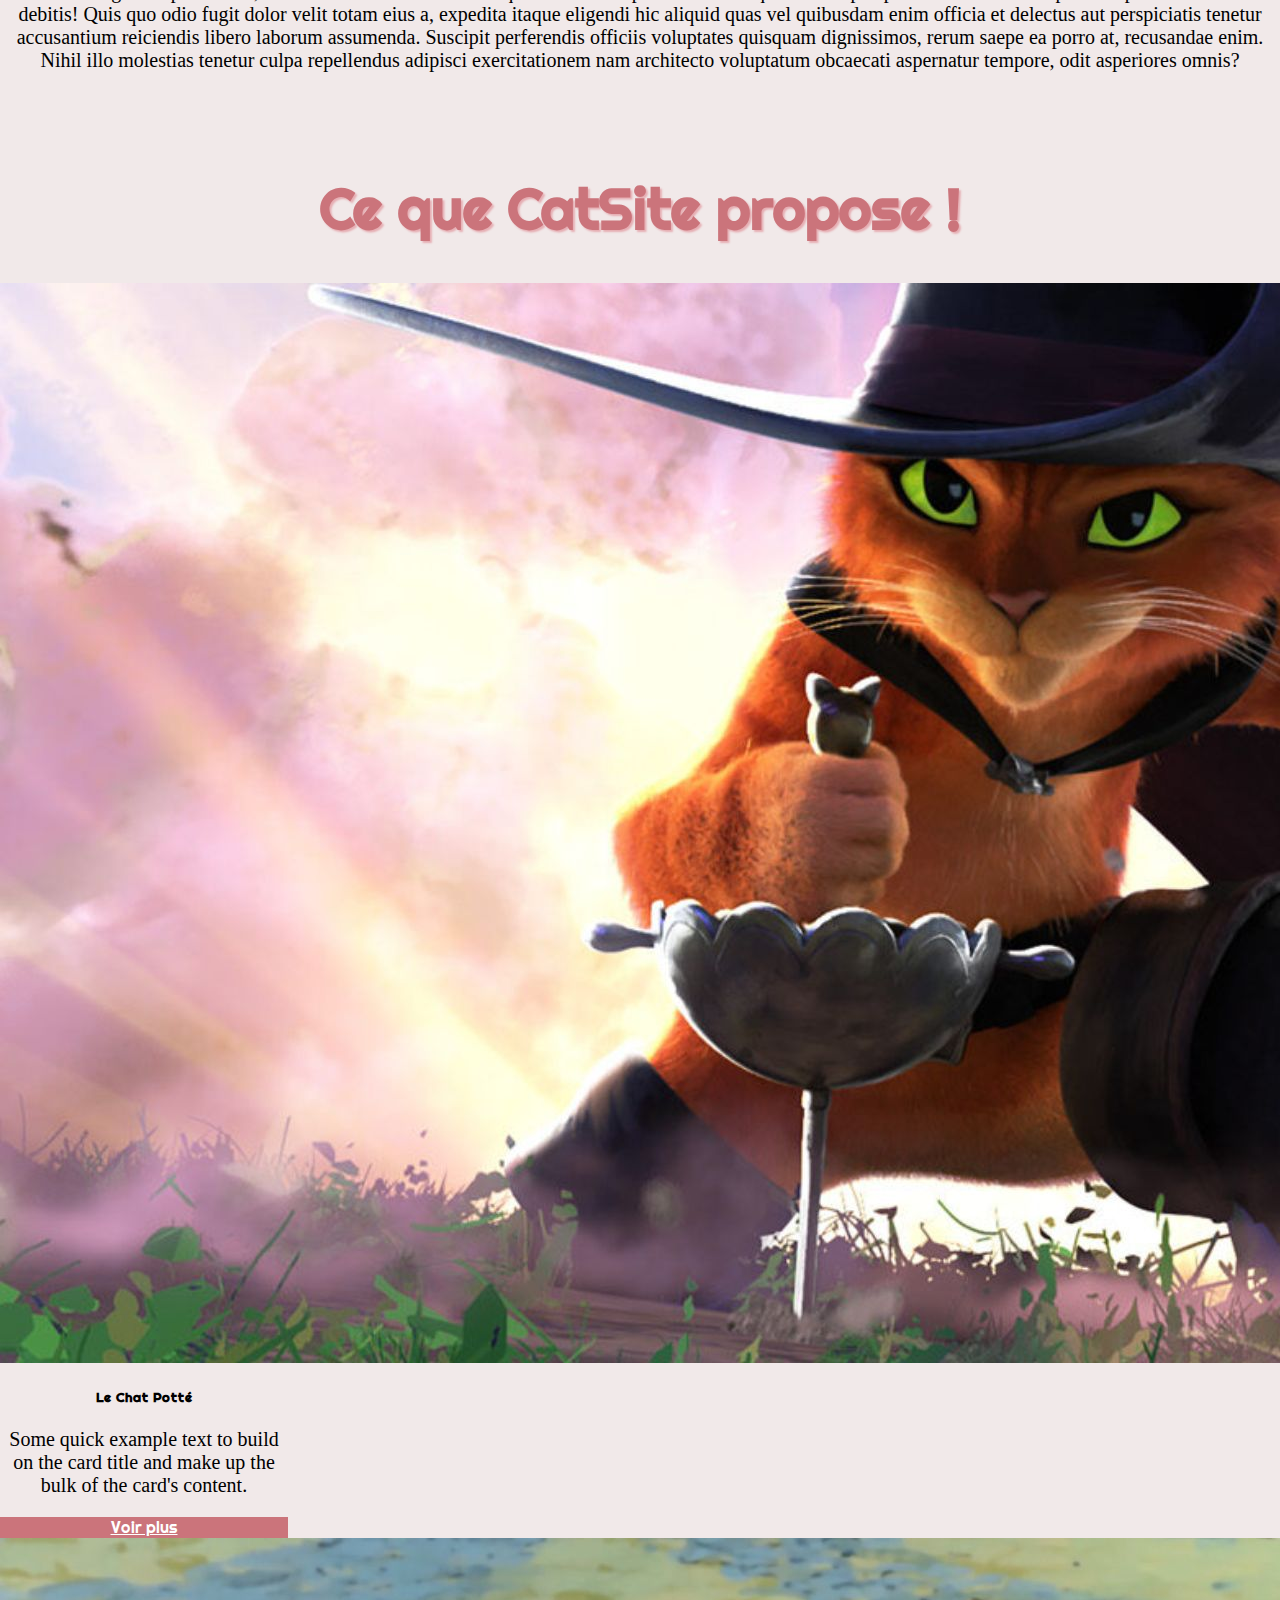
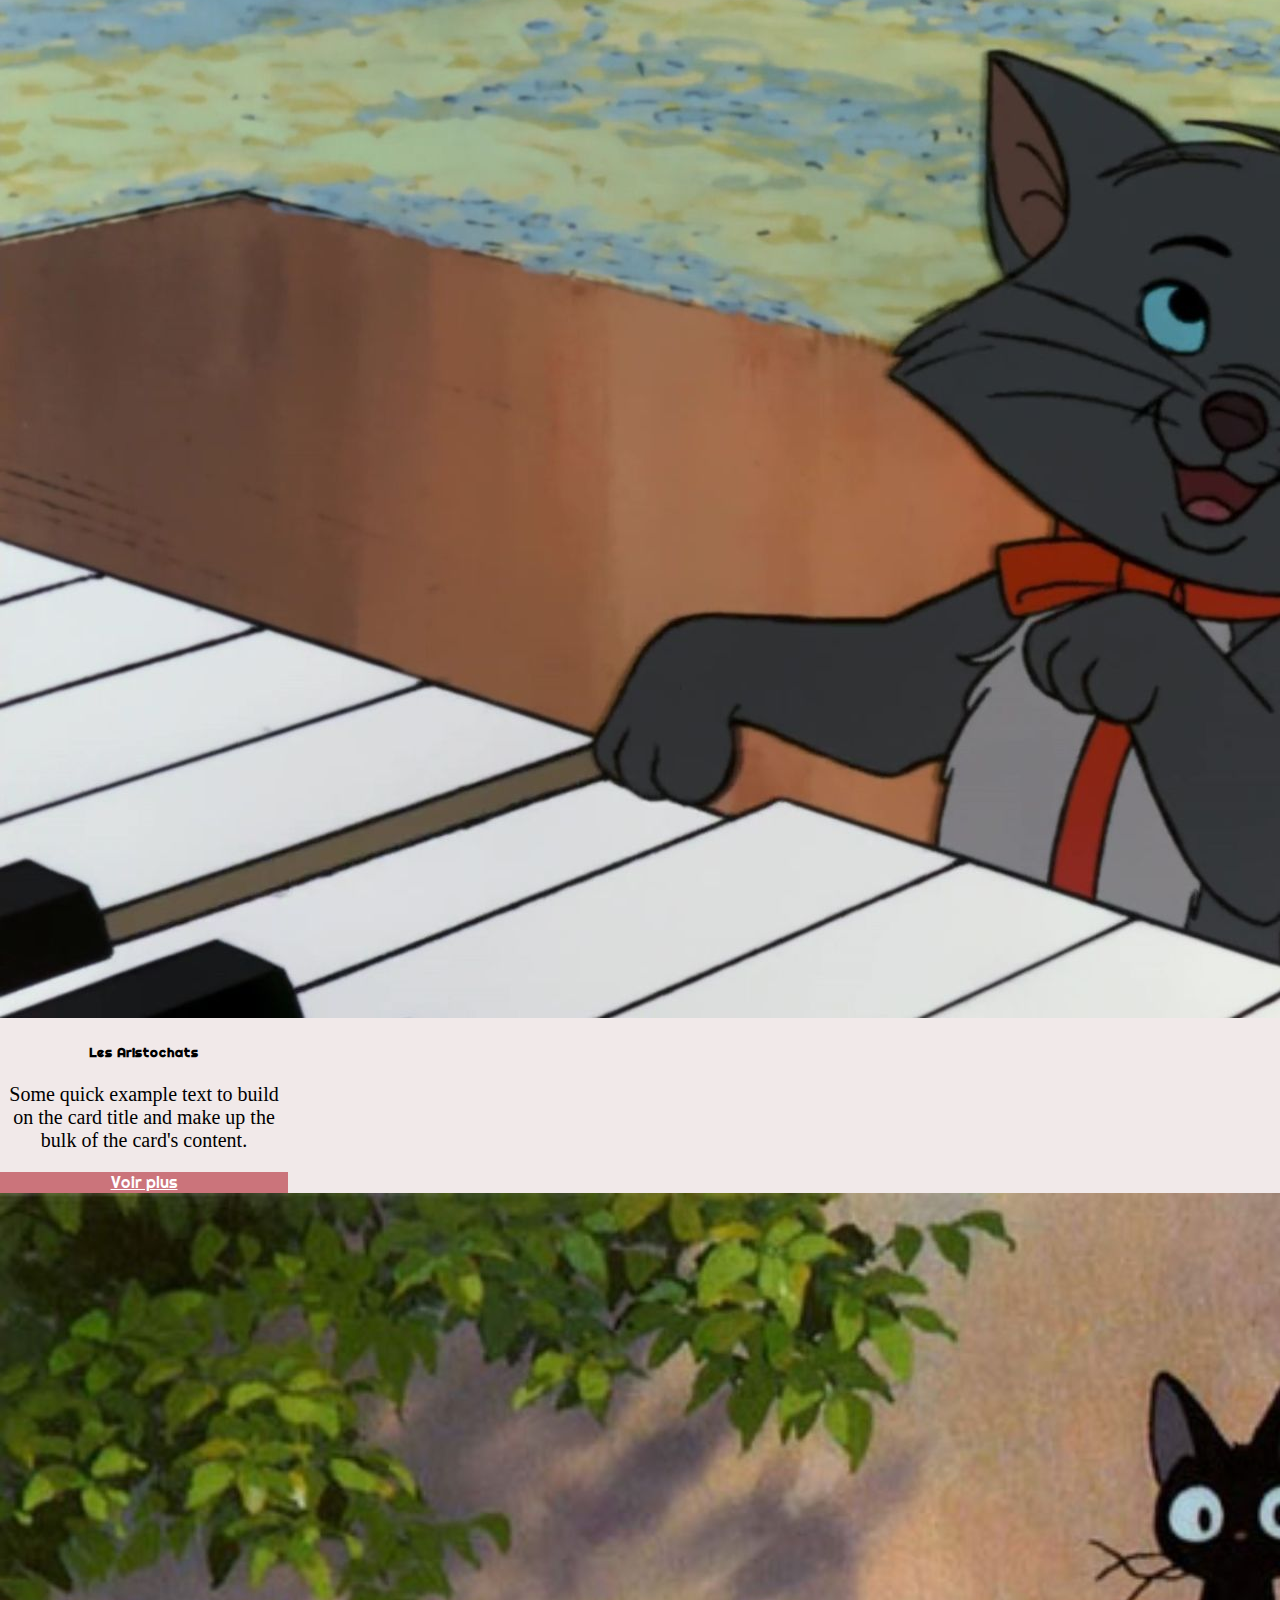
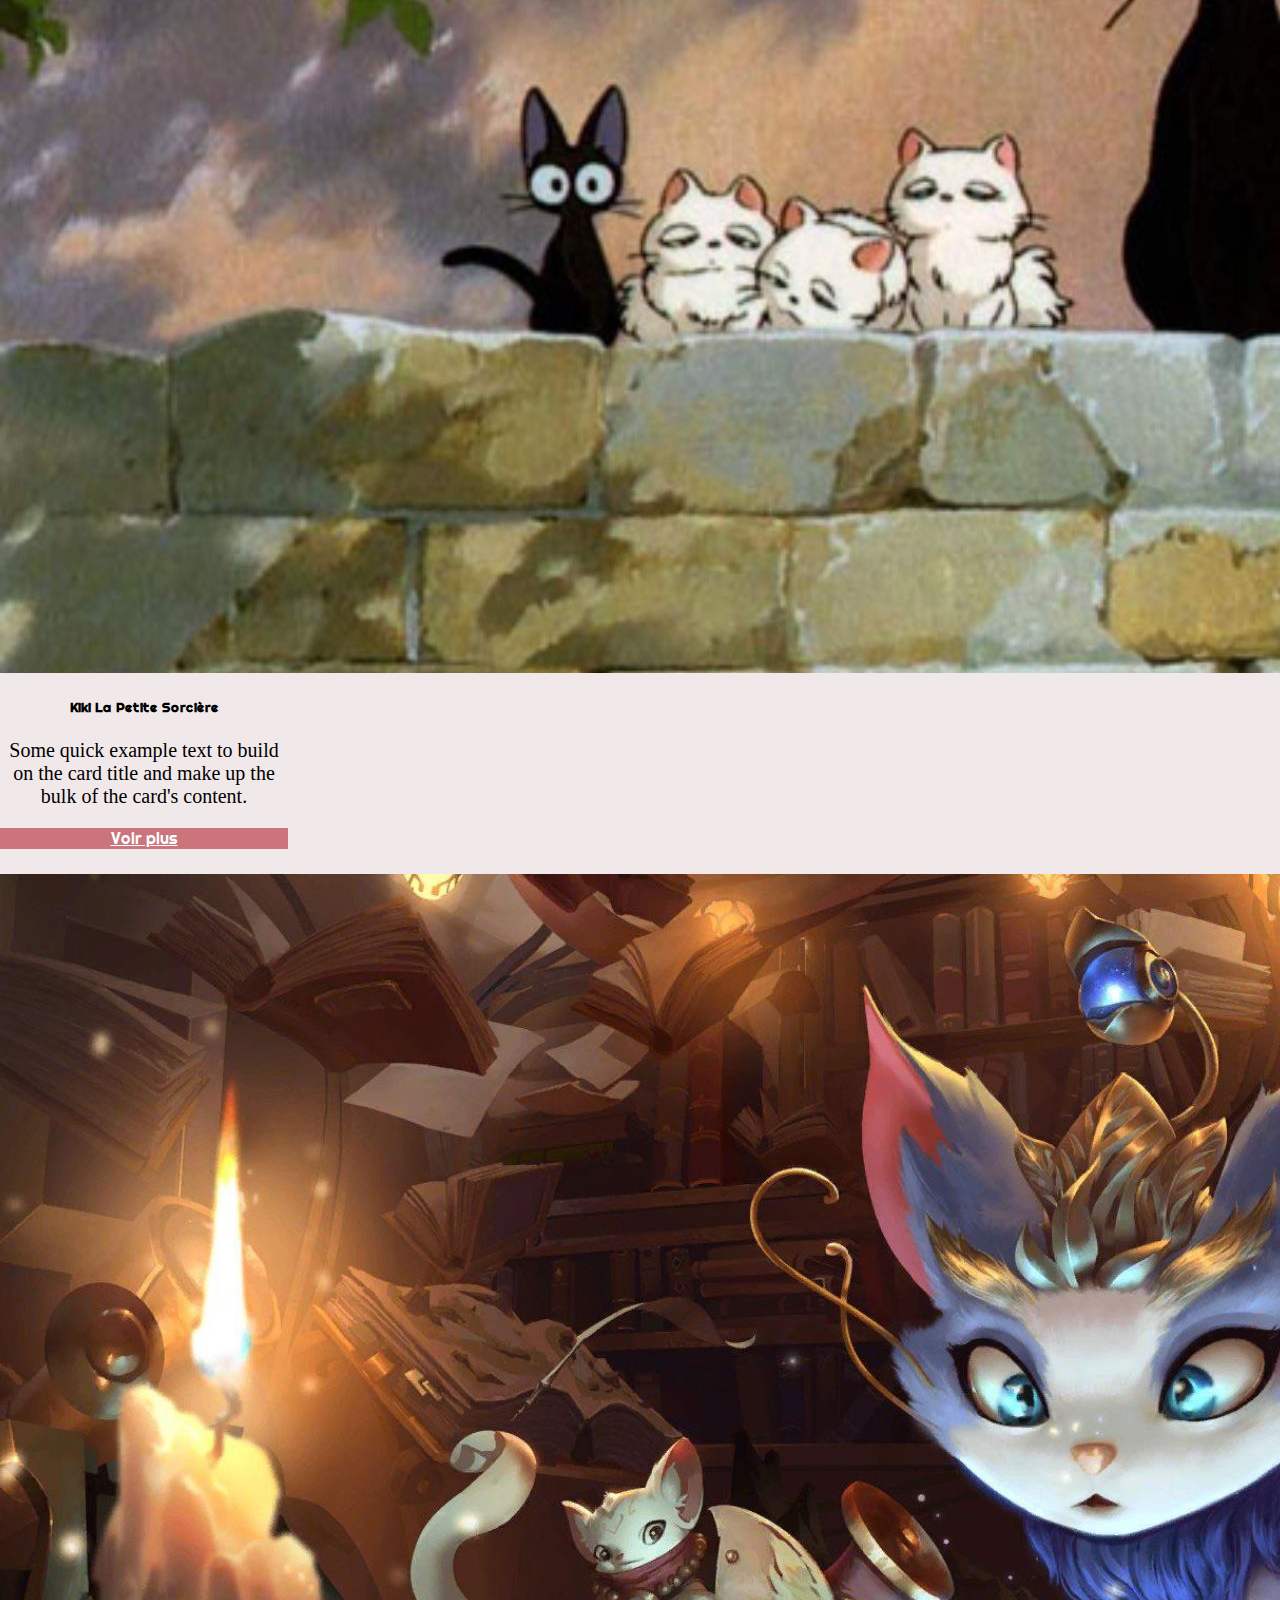
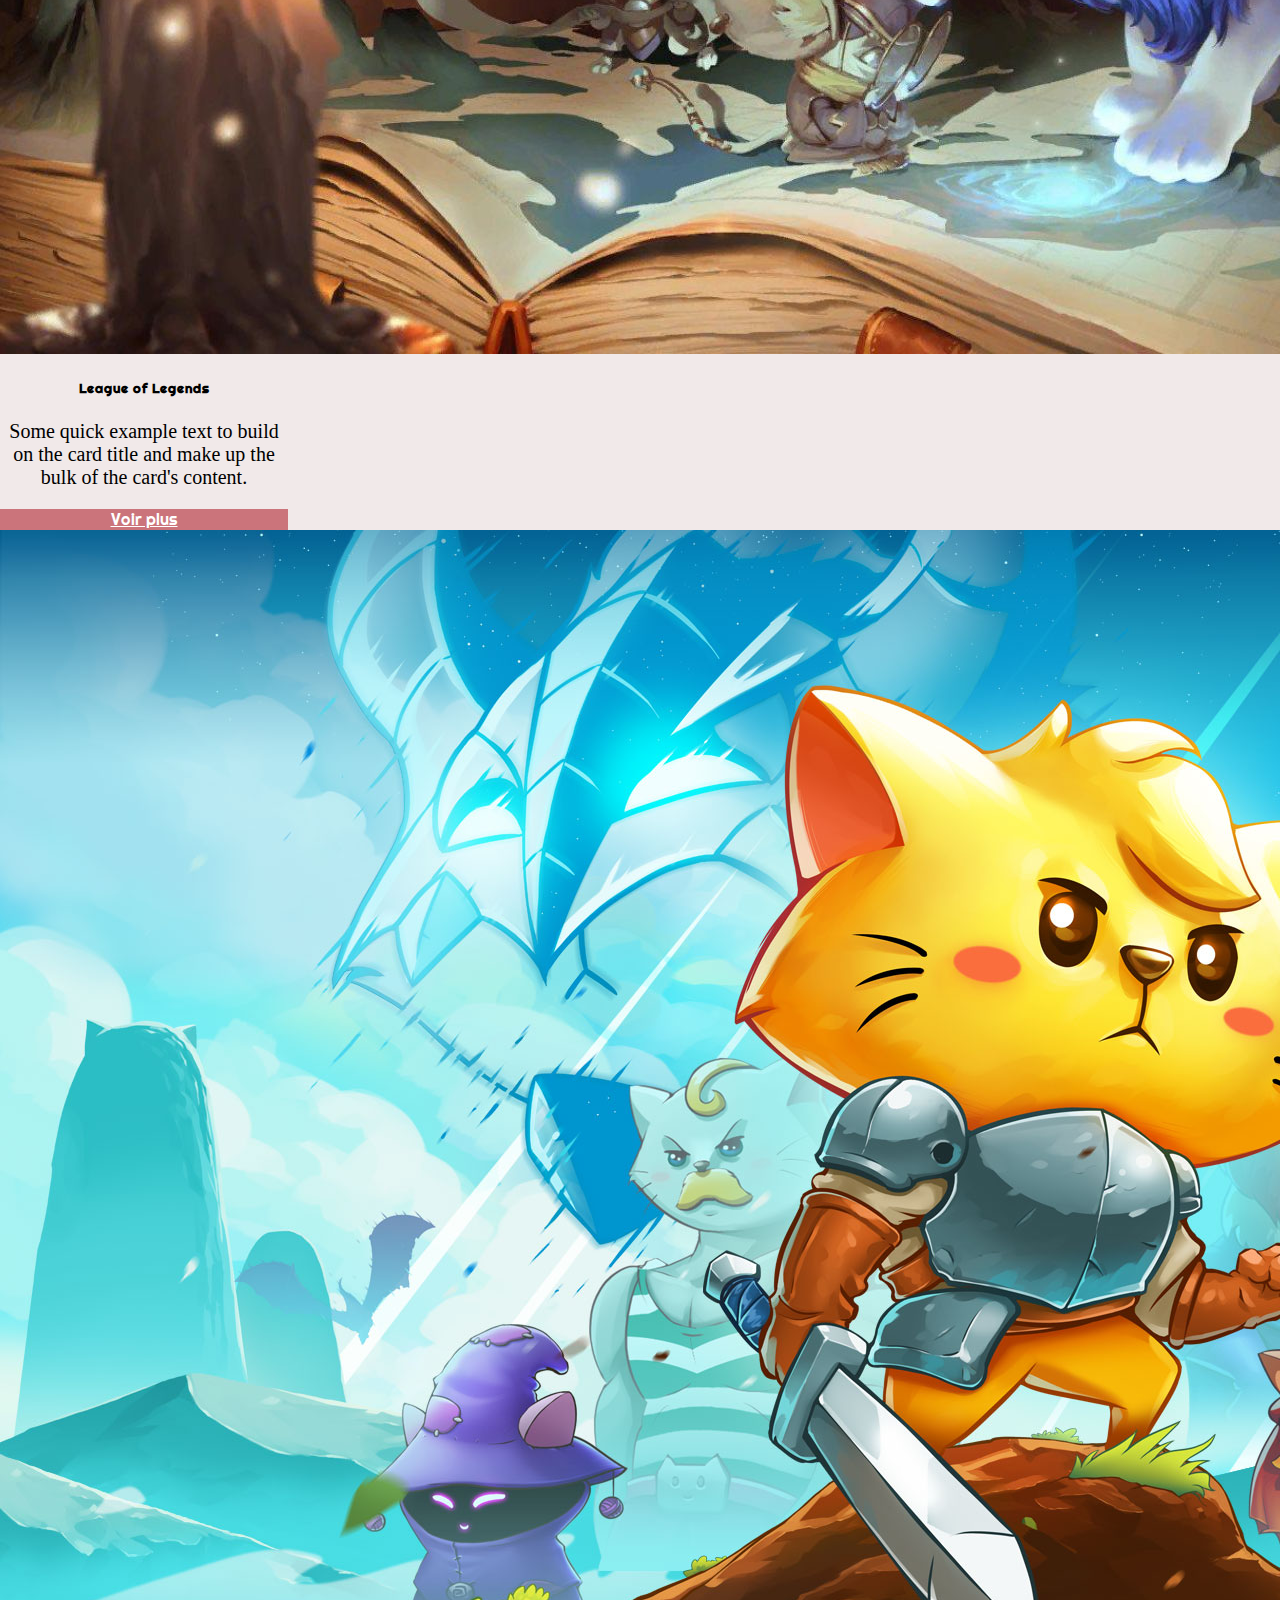
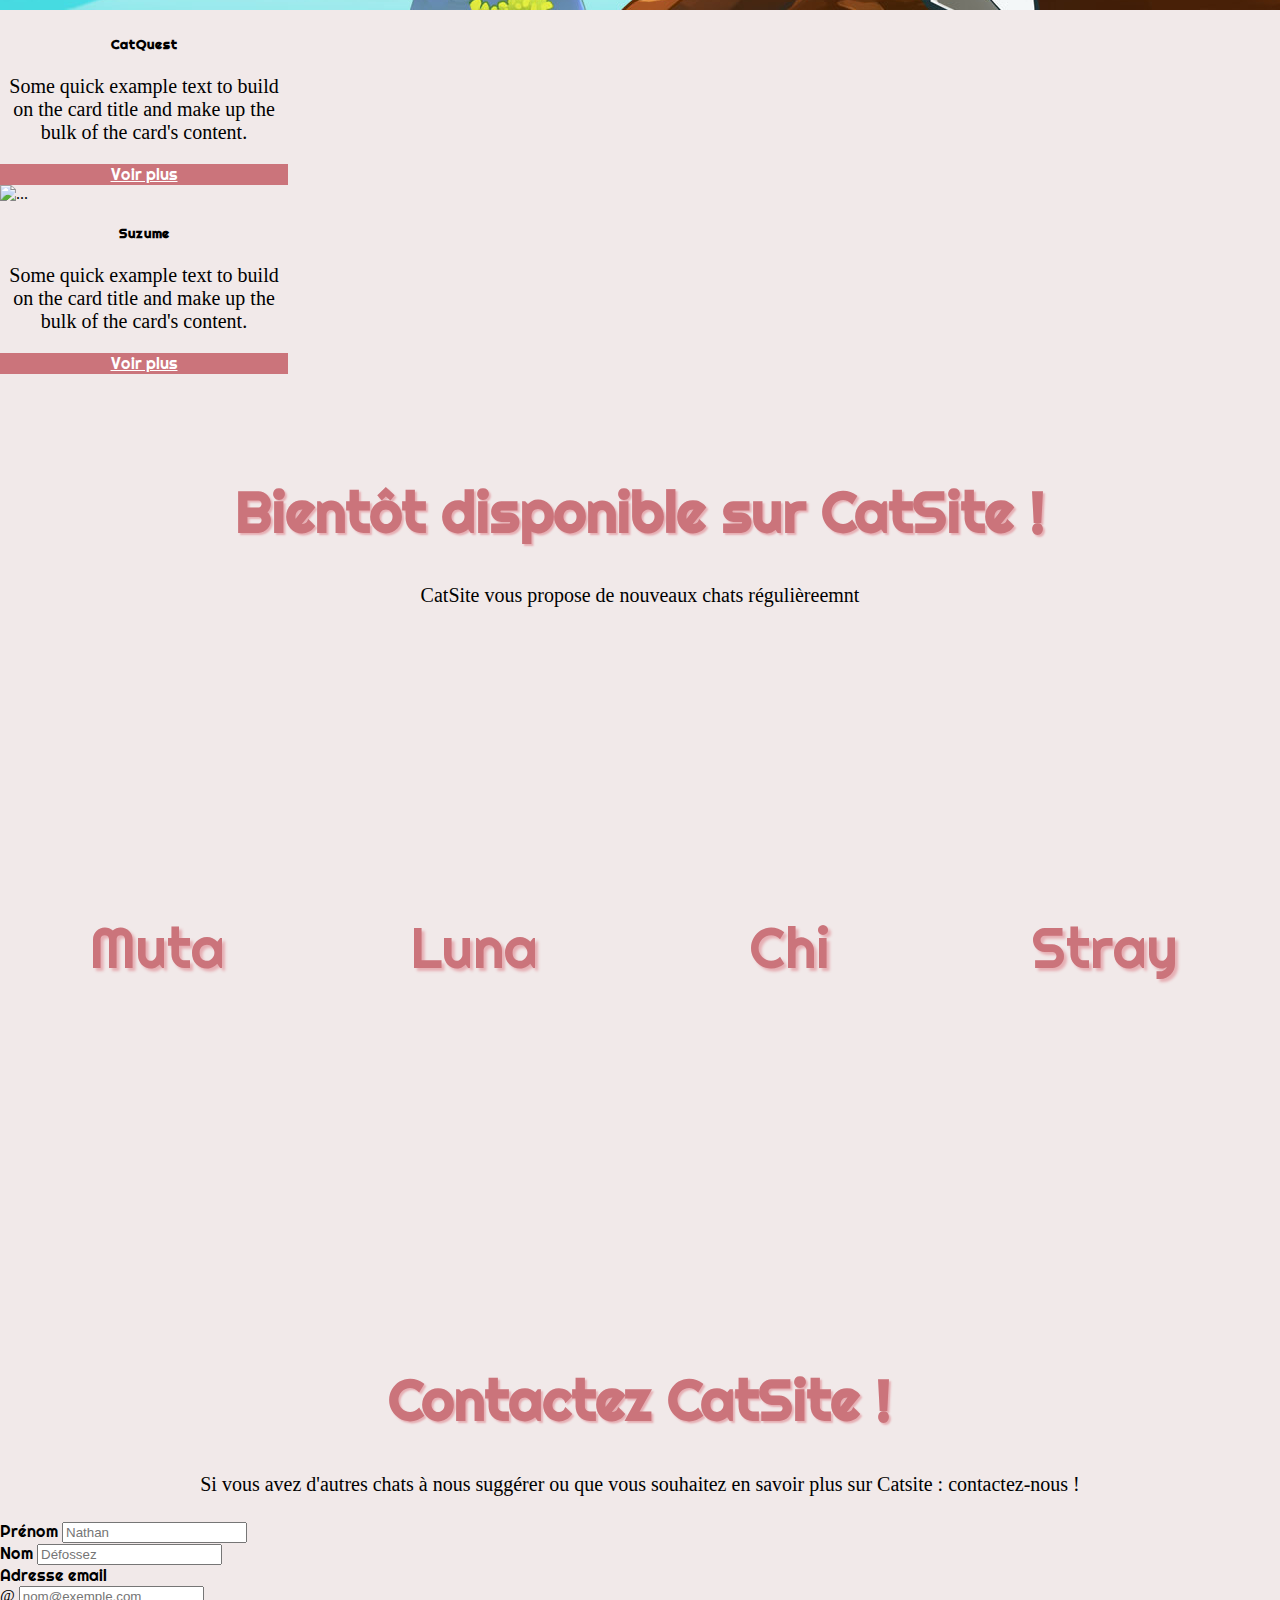
==== commit 70516605: "Add files via upload" ====
--- a/index.html
+++ b/index.html
@@ -20,7 +20,7 @@
     <nav class="navbar navbar-expand-lg bg-body-tertiary sticky fontTitre">
       <div class="container-fluid">
 
-        <a class="navbar-brand" href="index.html">CatSite</a>
+        <a class="navbar-brand textPink colorPinkTransition" href="index.html">CatSite</a>
 
         <button class="navbar-toggler" type="button" data-bs-toggle="collapse" data-bs-target="#navbarSupportedContent"
           aria-controls="navbarSupportedContent" aria-expanded="false" aria-label="Toggle navigation">
@@ -28,7 +28,7 @@
         </button>
 
         <div class="collapse navbar-collapse" id="navbarSupportedContent">
-          <ul class="navbar-nav me-auto mb-2 mb-lg-0">
+          <ul class="navbar-nav .ms-auto mb-2 mb-lg-0"> 
             <li class="nav-item">
               <a class="nav-link active" aria-current="page" href="#carouselAutoplaying">Accueil</a>
             </li>
@@ -66,6 +66,7 @@
 
       </div>
     </nav>
+
 
     <div class="pinkBackground">
       <div id="carouselAutoplaying" class="carousel slide" data-bs-ride="carousel">
--- a/css/style.css
+++ b/css/style.css
@@ -17,6 +17,14 @@
     top: 0;
     width: 100%;
     z-index: 1;
+}
+
+.achat h1{
+    margin-bottom: 3%;
+}
+
+.row{
+    margin-top: 2%;
 }
 
 .panels{
@@ -63,31 +71,29 @@
     background-image: url("../img/stray.jpg");
 }
 
-.row{
-    margin-top: 2%;
-}
-
 h1{
     text-align: center;
-    margin-top: 5%;
+    padding-top: 5%;
     font-family: 'Oswald', sans-serif;
     font-family: 'Righteous', cursive;
+    font-size: 350%;
+    color: #cb747b;
+    text-shadow: 2px 2px 2px #e6aeb3;
 }
 
 .carousel-inner h5{
-    text-shadow: 3px 3px 3px rgb(39, 38, 38);
+    text-shadow: 3px 3px 3px #cb747b;
     font-size: 400%;
-    font-family: 'Oswald', sans-serif;
-    font-family: 'Righteous', cursive;
 }
 
 p{
     text-align: center;
     margin-top: 2%;
+    font-size: 125%;
 }
 
 .carousel-inner p{
-    text-shadow: 2px 2px 2px rgb(28, 27, 27); 
+    text-shadow: 2px 2px 2px #cb747b; 
     font-size: 120%;
 }
 
@@ -112,7 +118,7 @@
 }
 
 .roseatre{
-    background-color: #e6aeb3;
+    background-color: #cb747b;
     align-items: center;
 }
 
@@ -124,16 +130,30 @@
     text-align: center;
 }
 
+.colorPinkTransition{
+    color: #cb747b;
+    transition: 0.5s;
+}
+
+.colorPinkTransition:hover{
+    color: #e6aeb3;
+}
+
 .centerItems{
     display: flex;
     justify-content: center;
 }
 
+.textPink{
+    color: #cb747b;
+    font-size: 125%;
+    font-weight: bold;
+}
+
 .titreJeu{
-    color: #e6aeb3;
-    font-size: 400%;
-    text-shadow: 3px 3px 3px rgb(28, 27, 27);
-     
+    color: #cb747b;
+    font-size: 350%;
+    text-shadow: 3px 3px 3px #e6aeb3;
 }
 
 .whiteBackground{
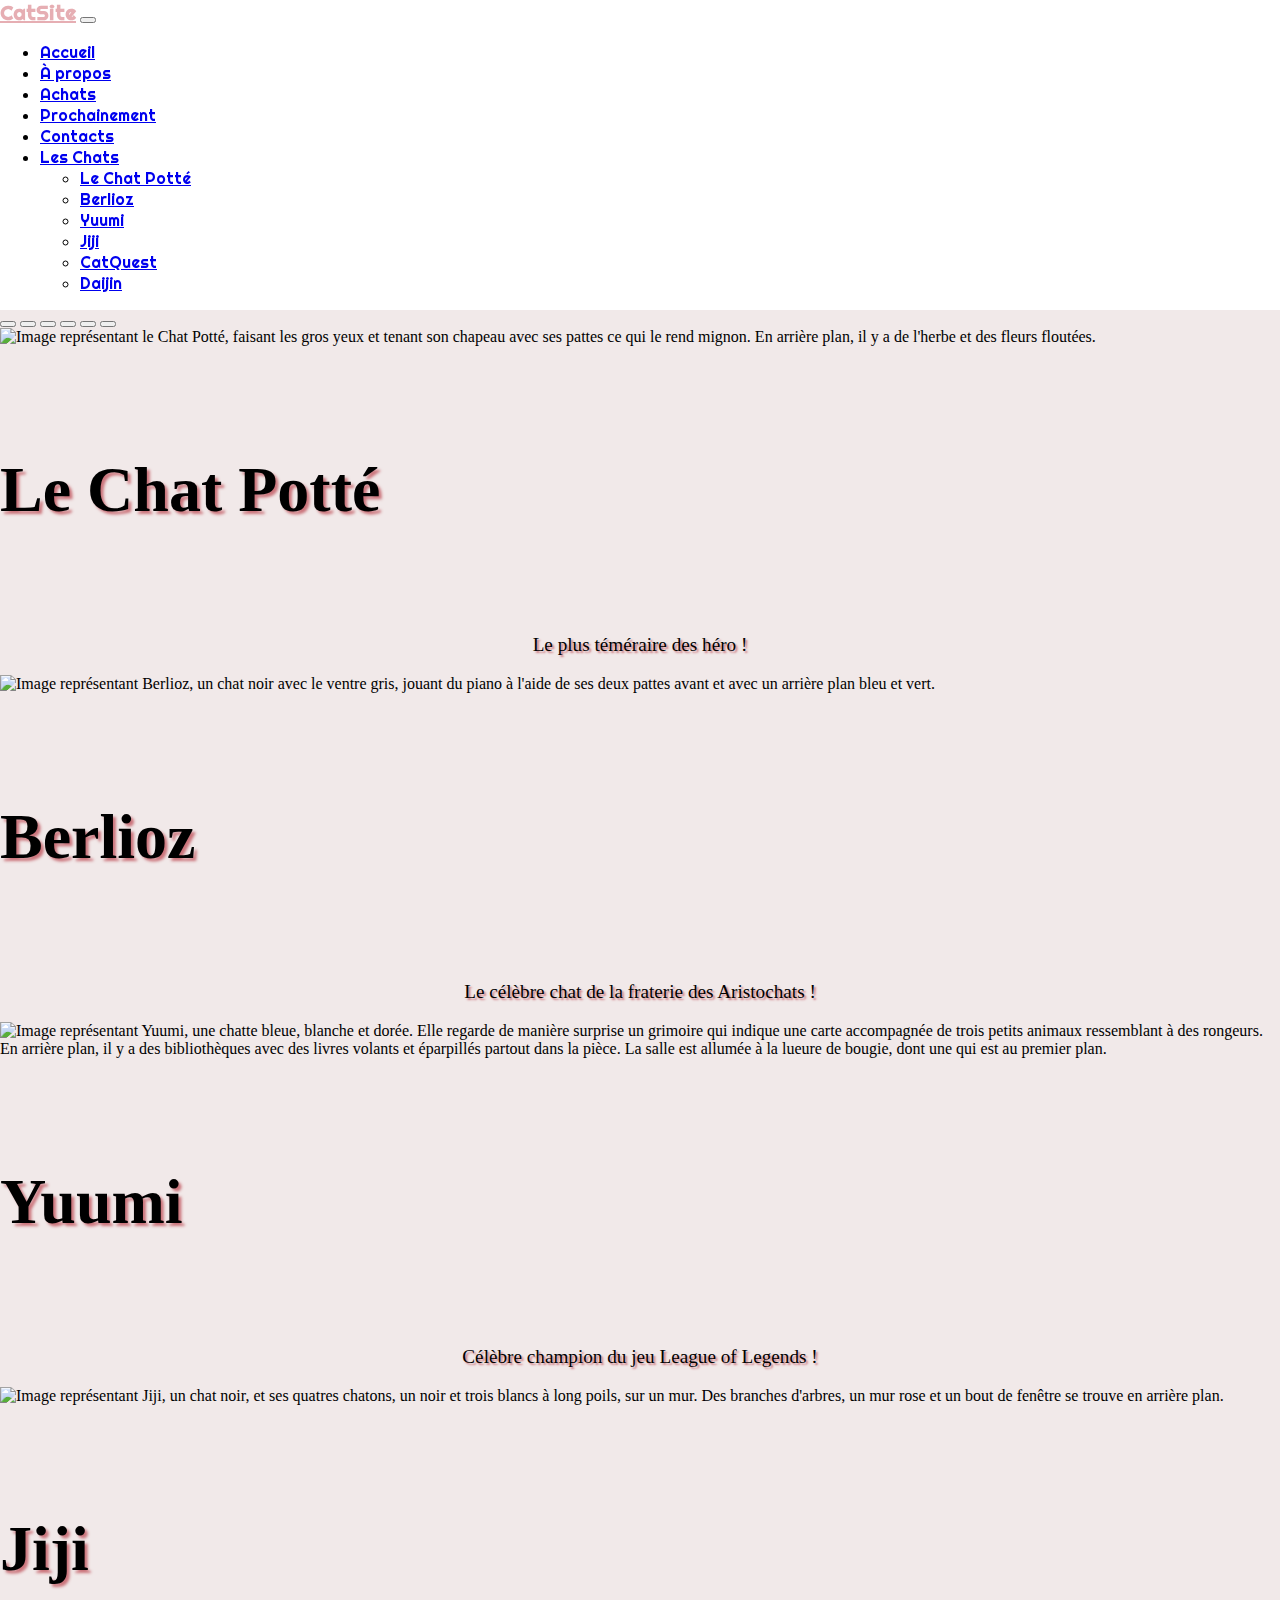
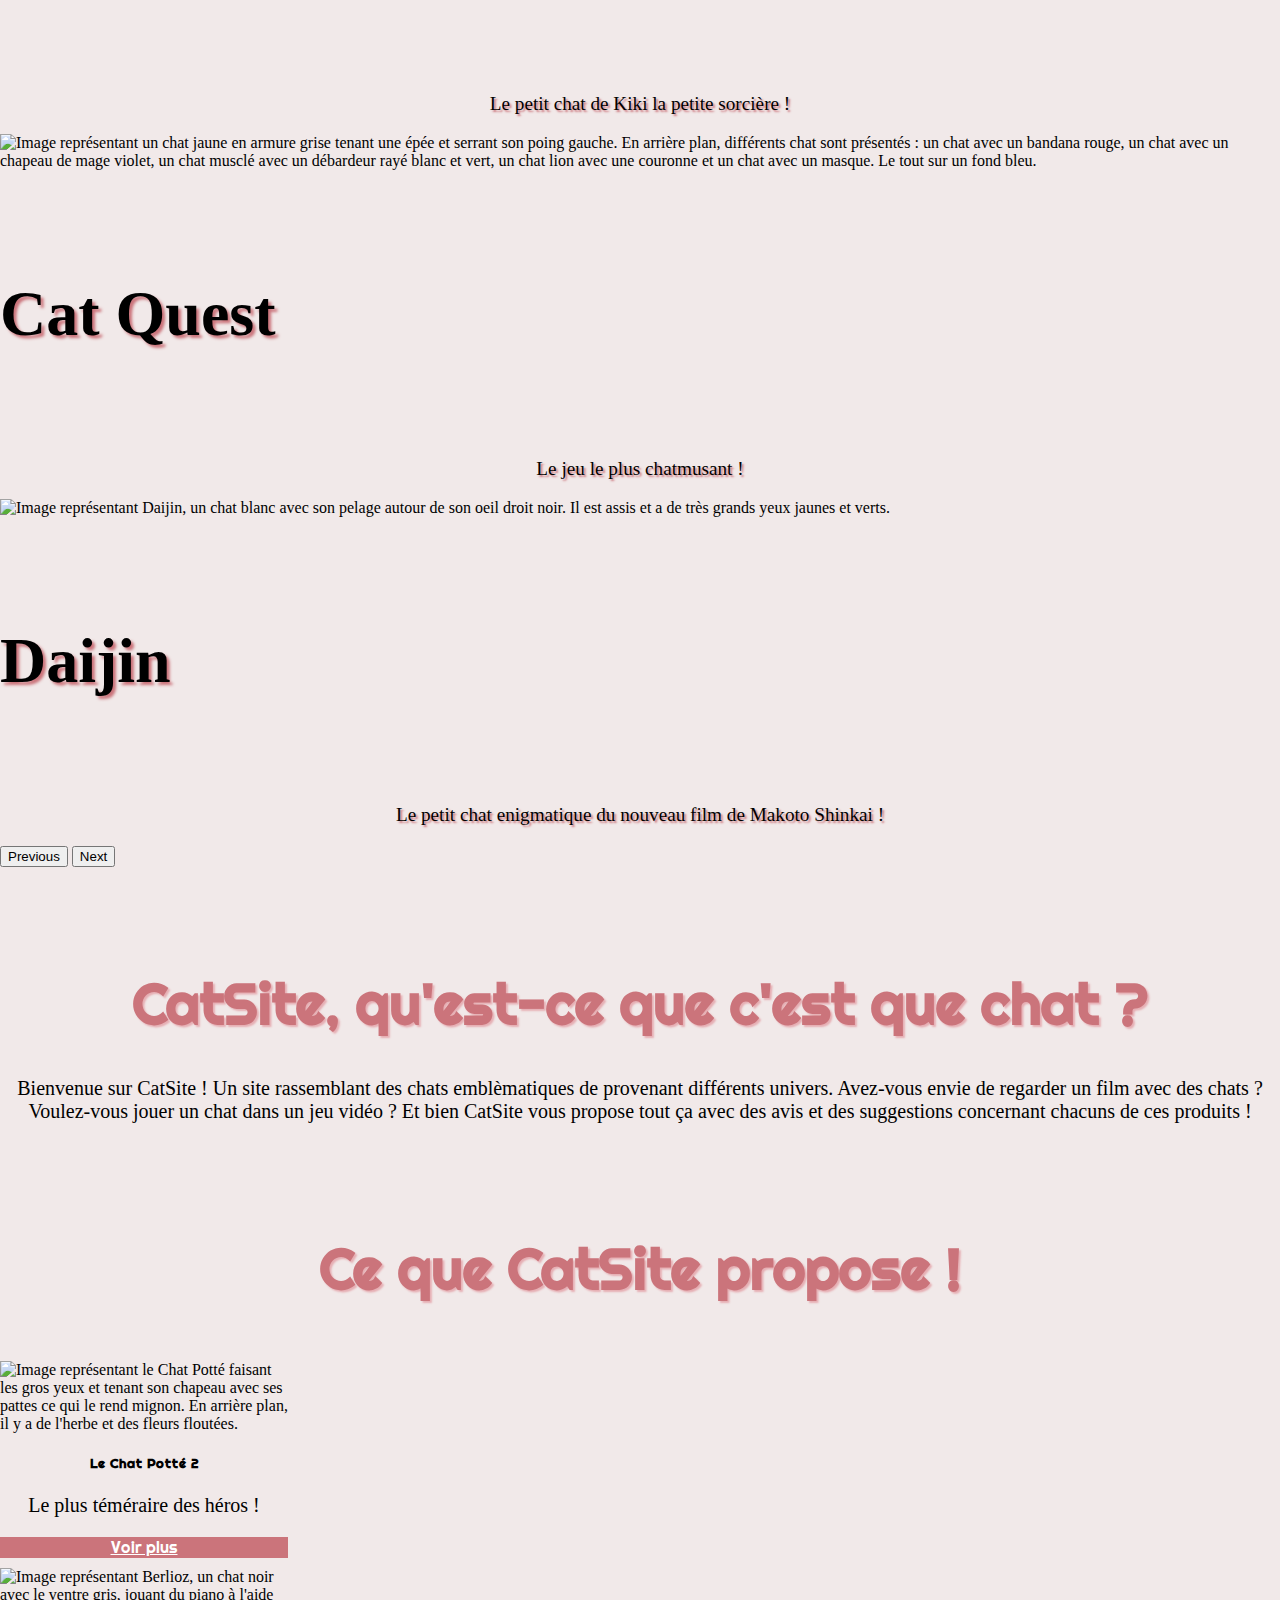
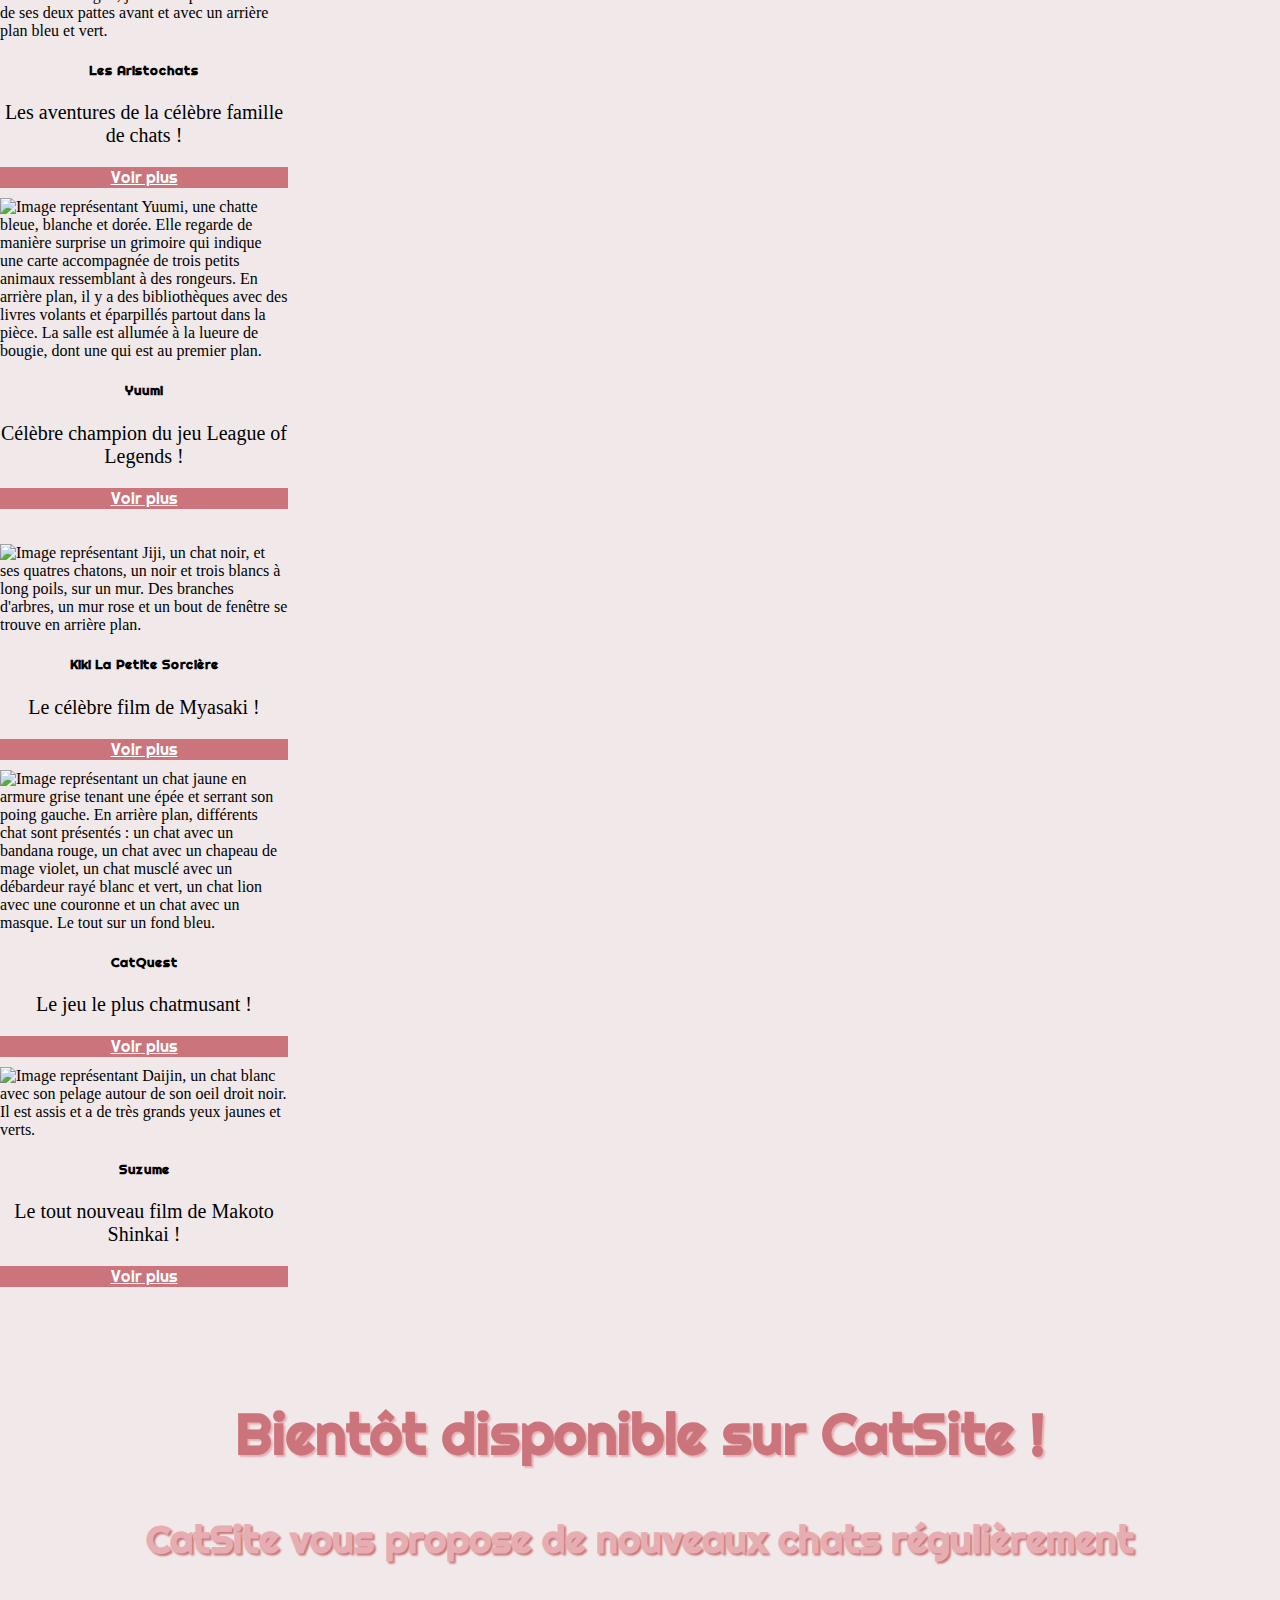
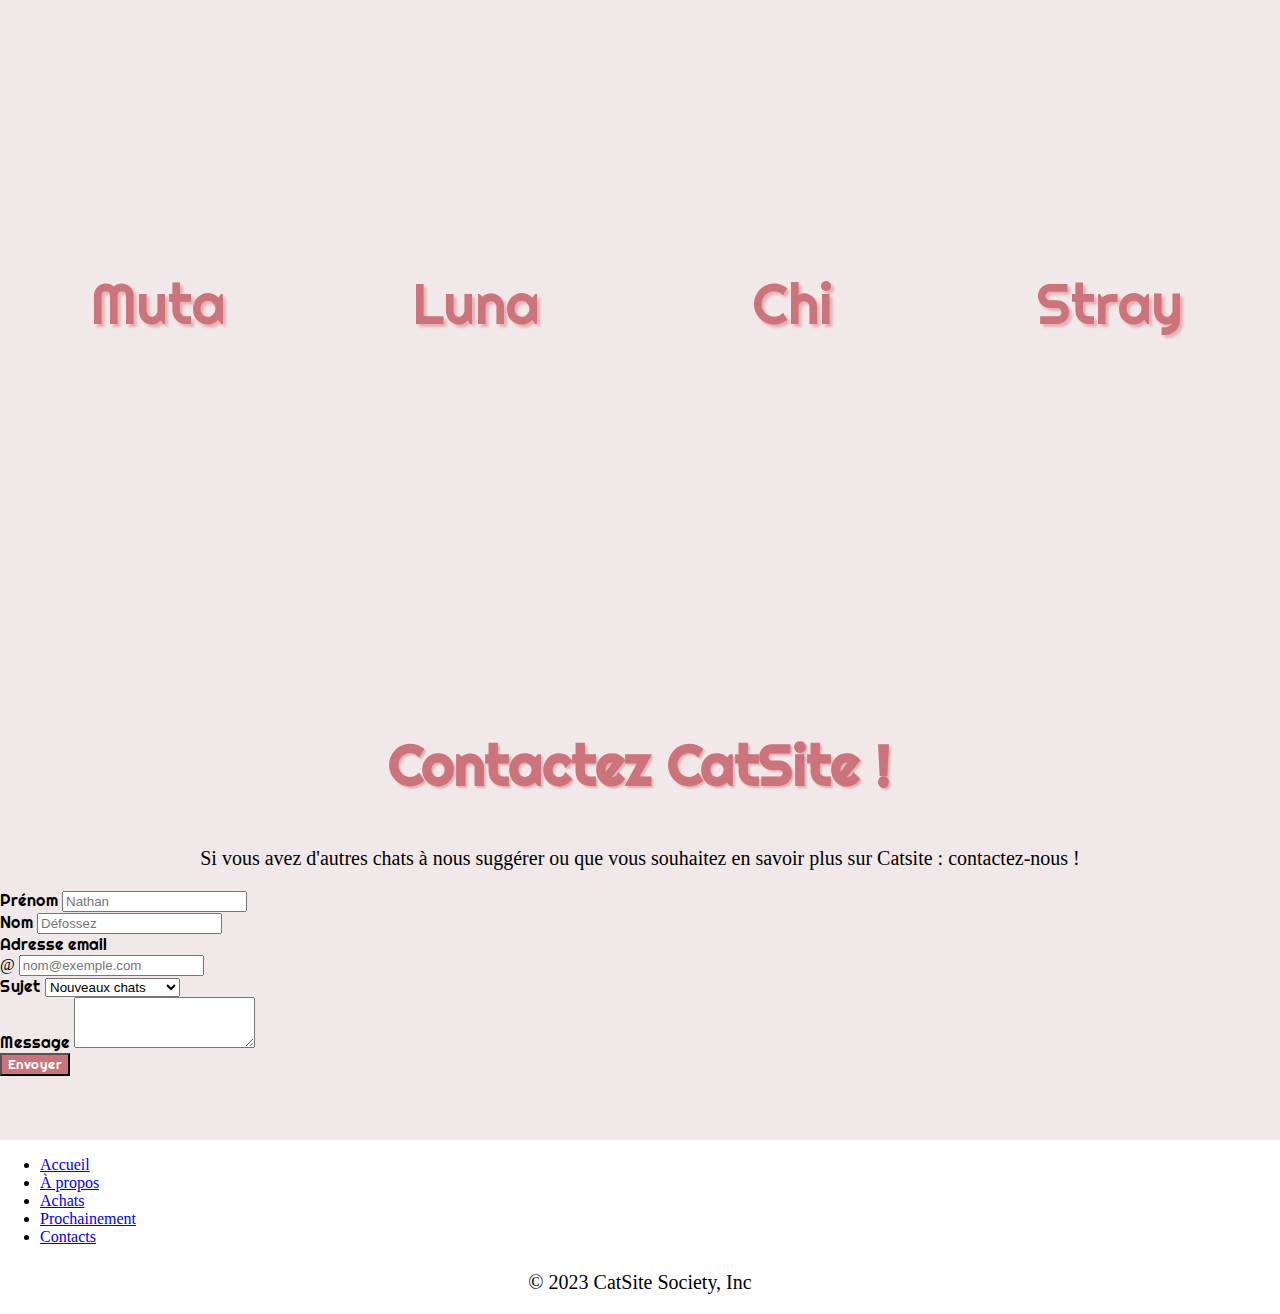
==== commit ad559d82: "Add files via upload" ====
--- a/index.html
+++ b/index.html
@@ -1,322 +1,311 @@
 <!DOCTYPE html>
 <html lang="en">
 
-  <head>
-    <meta charset="UTF-8">
-    <meta http-equiv="X-UA-Compatible" content="IE=edge">
-    <meta name="viewport" content="width=device-width, initial-scale=1.0">
-    <title>CatSite</title>
-    <link href="https://cdn.jsdelivr.net/npm/bootstrap@5.3.0-alpha2/dist/css/bootstrap.min.css" rel="stylesheet"
-      integrity="sha384-aFq/bzH65dt+w6FI2ooMVUpc+21e0SRygnTpmBvdBgSdnuTN7QbdgL+OapgHtvPp" crossorigin="anonymous">
-    <link rel="stylesheet" href="css/style.css">
-    <link rel="preconnect" href="https://fonts.googleapis.com">
-    <link rel="preconnect" href="https://fonts.gstatic.com" crossorigin>
-    <link href="https://fonts.googleapis.com/css2?family=Oswald&family=Righteous&display=swap" rel="stylesheet">
-  </head>
-
-
-  <body>
-
-    <nav class="navbar navbar-expand-lg bg-body-tertiary sticky fontTitre">
-      <div class="container-fluid">
-
-        <a class="navbar-brand textPink colorPinkTransition" href="index.html">CatSite</a>
-
-        <button class="navbar-toggler" type="button" data-bs-toggle="collapse" data-bs-target="#navbarSupportedContent"
-          aria-controls="navbarSupportedContent" aria-expanded="false" aria-label="Toggle navigation">
-          <span class="navbar-toggler-icon"></span>
-        </button>
-
-        <div class="collapse navbar-collapse" id="navbarSupportedContent">
-          <ul class="navbar-nav .ms-auto mb-2 mb-lg-0"> 
-            <li class="nav-item">
-              <a class="nav-link active" aria-current="page" href="#carouselAutoplaying">Accueil</a>
-            </li>
-
-            <li class="nav-item">
-              <a class="nav-link active" aria-current="page" href="#a-propos">À propos</a>
-            </li>
-
-            <li class="nav-item">
-              <a class="nav-link active" aria-current="page" href="#achats">Achats</a>
-            </li>
-
-            <li class="nav-item">
-              <a class="nav-link active" aria-current="page" href="#prochainement">Prochainement</a>
-            </li>
-
-            <li class="nav-item">
-              <a class="nav-link active" aria-current="page" href="#contacts">Contacts</a>
-            </li>
-
-            <li class="nav-item dropdown">
-              <a class="nav-link dropdown-toggle" href="#" role="button" data-bs-toggle="dropdown" aria-expanded="false">
-                Les Chats</a>
-              <ul class="dropdown-menu">
-                <li><a class="dropdown-item" href="chapoto.html">Le Chat Potté</a></li>
-                <li><a class="dropdown-item" href="#">Berlioz</a></li>
-                <li><a class="dropdown-item" href="#">Yuumi</a></li>
-                <li><a class="dropdown-item" href="#">Jiji</a></li>
-                <li><a class="dropdown-item" href="#">CatQuest</a></li>
-                <li><a class="dropdown-item" href="#">Daijin</a></li>
-              </ul>
-            </li>
-          </ul>
-        </div>
-
-      </div>
-    </nav>
-
-
-    <div class="pinkBackground">
-      <div id="carouselAutoplaying" class="carousel slide" data-bs-ride="carousel">
-        <div class="carousel-indicators">
-          <button type="button" data-bs-target="#carouselExampleIndicators" data-bs-slide-to="0" class="active"
-            aria-current="true" aria-label="Slide 1"></button>
-          <button type="button" data-bs-target="#carouselExampleIndicators" data-bs-slide-to="1"
-            aria-label="Slide 2"></button>
-          <button type="button" data-bs-target="#carouselExampleIndicators" data-bs-slide-to="2"
-            aria-label="Slide 3"></button>
-          <button type="button" data-bs-target="#carouselExampleIndicators" data-bs-slide-to="3"
-            aria-label="Slide 4"></button>
-          <button type="button" data-bs-target="#carouselExampleIndicators" data-bs-slide-to="4"
-            aria-label="Slide 5"></button>
-          <button type="button" data-bs-target="#carouselExampleIndicators" data-bs-slide-to="5"
-            aria-label="Slide 6"></button>
-        </div>
-  
-        <div class="carousel-inner">
-          <div class="carousel-item active">
-            <img src="img/chapoto1.jpg" class="d-block w-100" alt="...">
-            <div class="carousel-caption d-none d-md-block">
-              <h5>Le Chat Potté</h5>
-              <p>Le plus téméraire des héro !</p>
-            </div>
-          </div>
-  
-          <div class="carousel-item">
-            <img src="img/berlioz1.jpg" class="d-block w-100" alt="...">
-            <div class="carousel-caption d-none d-md-block">
-              <h5>Berlioz</h5>
-              <p>Le célèbre chat de la fraterie des Aristochats !</p>
-            </div>
-          </div>
-  
-          <div class="carousel-item">
-            <img src="img/yuumi1.jpg" class="d-block w-100" alt="...">
-            <div class="carousel-caption d-none d-md-block">
-              <h5>Yuumi</h5>
-              <p>Célèbre champion du jeu League of Legends !</p>
-            </div>
-          </div>
-  
-          <div class="carousel-item">
-            <img src="img/jiji1.jpg" class="d-block w-100" alt="...">
-            <div class="carousel-caption d-none d-md-block">
-              <h5>Jiji</h5>
-              <p>Le petit chat de Kiki la petite sorcière !</p>
-            </div>
-          </div>
-  
-          <div class="carousel-item">
-            <img src="img/catquest1.jpg" class="d-block w-100" alt="...">
-            <div class="carousel-caption d-none d-md-block">
-              <h5>Cat Quest</h5>
-              <p>Le jeu le plus chatmusant !</p>
-            </div>
-          </div>
-  
-          <div class="carousel-item">
-            <img src="img/daijin1.jpg" class="d-block w-100" alt="...">
-            <div class="carousel-caption d-none d-md-block">
-              <h5>Daijin</h5>
-              <p>Le petit chat enigmatique du nouveau film de Makoto Shinkai !</p>
-            </div>
-          </div>
-        </div>
-  
-        <button class="carousel-control-prev" type="button" data-bs-target="#carouselAutoplaying" data-bs-slide="prev">
-          <span class="carousel-control-prev-icon" aria-hidden="true"></span>
-          <span class="visually-hidden">Previous</span>
-        </button>
-  
-        <button class="carousel-control-next" type="button" data-bs-target="#carouselAutoplaying" data-bs-slide="next">
-          <span class="carousel-control-next-icon" aria-hidden="true"></span>
-          <span class="visually-hidden">Next</span>
-        </button>
-      </div>
-  
-      <div class="container">
-  
-        <div class="a-propos" id="a-propos">
-          <h1>CatSite, qu'est-ce que c'est que chat ?</h1>
-          <p>Lorem ipsum dolor sit amet, consectetur adipisicing elit. Sapiente nostrum exercitationem ipsa dicta corporis
-            ratione fugit cum minus quaerat hic, reiciendis nulla iure fuga voluptatem. At, delectus rerum necessitatibus
-            quibusdam voluptate iusto numquam modi perspiciatis earum eius asperiores possimus mollitia debitis! Quis quo
-            odio fugit dolor velit totam eius a, expedita itaque eligendi hic aliquid quas vel quibusdam enim officia et
-            delectus aut perspiciatis tenetur accusantium reiciendis libero laborum assumenda. Suscipit perferendis officiis
-            voluptates quisquam dignissimos, rerum saepe ea porro at, recusandae enim. Nihil illo molestias tenetur culpa
-            repellendus adipisci exercitationem nam architecto voluptatum obcaecati aspernatur tempore, odit asperiores
-            omnis?</p>
-        </div>
-  
-        <div class="achat" id="achats">
-          <h1>Ce que CatSite propose !</h1>
-  
-          <div class="row justify-content-around">
-            <div class="card" style="width: 18rem;">
-              <img src="img/chapoto.jpg" class="card-img-top center" alt="...">
-              <div class="card-body">
-                <h5 class="card-title centerText fontTitre">Le Chat Potté</h5>
-                <p class="card-text">Some quick example text to build on the card title and make up the bulk of the card's
-                  content.</p>
-                <a href="chapoto.html" class="btn roseatre whiteText centerItems fontTitre">Voir plus</a>
-              </div>
-            </div>
-  
-            <div class="card" style="width: 18rem;">
-              <img src="img/berlioz.jpg" class="card-img-top" alt="...">
-              <div class="card-body">
-                <h5 class="card-title centerText fontTitre">Les Aristochats</h5>
-                <p class="card-text">Some quick example text to build on the card title and make up the bulk of the card's
-                  content.</p>
-                <a href="#" class="btn roseatre whiteText centerItems fontTitre">Voir plus</a>
-              </div>
-            </div>
-  
-            <div class="card" style="width: 18rem;">
-              <img src="img/jiji.jpg" class="card-img-top" alt="...">
-              <div class="card-body">
-                <h5 class="card-title centerText fontTitre">Kiki La Petite Sorcière</h5>
-                <p class="card-text">Some quick example text to build on the card title and make up the bulk of the card's
-                  content.</p>
-                <a href="#" class="btn roseatre whiteText centerItems fontTitre">Voir plus</a>
-              </div>
-            </div>
-          </div>
-  
-          <div class="row justify-content-around">
-            <div class="card" style="width: 18rem;">
-              <img src="img/yuumi.jpg" class="card-img-top" alt="...">
-              <div class="card-body">
-                <h5 class="card-title centerText fontTitre">League of Legends</h5>
-                <p class="card-text">Some quick example text to build on the card title and make up the bulk of the card's
-                  content.</p>
-                <a href="#" class="btn roseatre whiteText centerItems fontTitre">Voir plus</a>
-              </div>
-            </div>
-  
-            <div class="card" style="width: 18rem;">
-              <img src="img/catquest.jpg" class="card-img-top" alt="...">
-              <div class="card-body">
-                <h5 class="card-title centerText fontTitre">CatQuest</h5>
-                <p class="card-text">Some quick example text to build on the card title and make up the bulk of the card's
-                  content.</p>
-                <a href="#" class="btn roseatre whiteText centerItems fontTitre">Voir plus</a>
-              </div>
-            </div>
-  
-            <div class="card" style="width: 18rem;">
-              <img src="img/daijin.jpg" class="card-img-top" alt="...">
-              <div class="card-body">
-                <h5 class="card-title centerText fontTitre">Suzume</h5>
-                <p class="card-text">Some quick example text to build on the card title and make up the bulk of the card's
-                  content.</p>
-                <a href="#" class="btn roseatre whiteText centerItems fontTitre">Voir plus</a>
-              </div>
-            </div>
-          </div>
-        </div>
-      </div>
-  
-        <div class="prochainement" id="prochainement">
-          <h1>Bientôt disponible sur CatSite !</h1>
-          <p>CatSite vous propose de nouveaux chats régulièreemnt </p>
-
-          <div class="panels fontTitre">
-            <div class="panel muta">
-                <span class="titreJeu">Muta</span>
-            </div>
-            <div class="panel luna">
-                <span class="titreJeu">Luna</span>
-            </div>
-            <div class="panel chi">
-                <span class="titreJeu">Chi</span>
-            </div>
-            <div class="panel stray">
-                <span class="titreJeu">Stray</span>
-            </div>
-          </div>
-        </div>
-  
-      <div class="container">
-        <div class="contacts" id="contacts">
-          <h1>Contactez CatSite !</h1>
-          <p>Si vous avez d'autres chats à nous suggérer ou que vous souhaitez en savoir plus sur Catsite : contactez-nous !</p>
-  
-          <form class="row g-3 needs-validation container" novalidate>
-            <div class="col-md-4">
-              <label for="validationCustom01" class="form-label fontTitre">Prénom</label>
-              <input type="text" class="form-control" id="validationCustom01" placeholder="Nathan" required>
-            </div>
-  
-            <div class="col-md-4">
-              <label for="validationCustom02" class="form-label fontTitre">Nom</label>
-              <input type="text" class="form-control" id="validationCustom02" placeholder="Défossez" required>
-            </div>
-  
-            <div class="col-md-4">
-              <label for="validationCustomUsername" class="form-label fontTitre">Adresse email</label>
-              <div class="input-group has-validation">
-                <span class="input-group-text" id="inputGroupPrepend">@</span>
-                <input type="text" class="form-control" id="validationCustomUsername" aria-describedby="inputGroupPrepend"
-                  placeholder="nom@exemple.com" required>
-              </div>
-            </div>
-  
-            <div class="mb-3">
-              <label for="disabledSelect" class="form-label fontTitre">Sujet</label>
-              <select id="disabledSelect" class="form-select" >
-                <option>Nouveaux chats</option>
-                <option>Plus d'informations</option>
-                <option>Postuler</option>
-                <option>Autre</option>
-              </select>
-            </div>
-  
-            <div class="mb-3">
-              <label for="exampleFormControlTextarea1" class="form-label fontTitre">Message</label>
-              <textarea class="form-control" id="exampleFormControlTextarea1" rows="3"></textarea>
-            </div>
-  
-            <div class="mb-3">
-              <button class="btn roseatre whiteText fontTitre" type="submit">Envoyer</button>
-            </div>
-          </form>
-  
-        </div>
-      </div>
-    </div>
-
-    <div class="container-fluid whiteBackground">
-      <div class="container">
-        <footer class="py-3 my-4">
-          <ul class="nav justify-content-center border-bottom pb-3 mb-3">
-            <li class="nav-item"><a href="#carouselAutoplaying" class="nav-link px-2 text-body-secondary">Accueil</a></li>
-            <li class="nav-item"><a href="#a-propos" class="nav-link px-2 text-body-secondary">À propos</a></li>
-            <li class="nav-item"><a href="#achats" class="nav-link px-2 text-body-secondary">Achats</a></li>
-            <li class="nav-item"><a href="#prochainement" class="nav-link px-2 text-body-secondary">Prochainement</a></li>
-            <li class="nav-item"><a href="#contacts" class="nav-link px-2 text-body-secondary">Contacts</a></li>
-          </ul>
-          <p class="text-center text-body-secondary">&copy; 2023 CatSite Society, Inc</p>
-        </footer>
-      </div>
-    </div>
-
-    <script src="https://cdn.jsdelivr.net/npm/bootstrap@5.3.0-alpha2/dist/js/bootstrap.bundle.min.js"
-      integrity="sha384-qKXV1j0HvMUeCBQ+QVp7JcfGl760yU08IQ+GpUo5hlbpg51QRiuqHAJz8+BrxE/N"
-      crossorigin="anonymous">
+<head>
+  <meta charset="UTF-8">
+  <meta http-equiv="X-UA-Compatible" content="IE=edge">
+  <meta name="viewport" content="width=device-width, initial-scale=1.0">
+  <title>CatSite</title>
+  <link href="https://cdn.jsdelivr.net/npm/bootstrap@5.3.0-alpha2/dist/css/bootstrap.min.css" rel="stylesheet"
+    integrity="sha384-aFq/bzH65dt+w6FI2ooMVUpc+21e0SRygnTpmBvdBgSdnuTN7QbdgL+OapgHtvPp" crossorigin="anonymous">
+  <link rel="stylesheet" href="css/style.css">
+  <link rel="preconnect" href="https://fonts.googleapis.com">
+  <link rel="preconnect" href="https://fonts.gstatic.com" crossorigin>
+  <link href="https://fonts.googleapis.com/css2?family=Oswald&family=Righteous&display=swap" rel="stylesheet">
+  <link rel="shortcut icon" href="img/logo.jpg">
+</head>
+
+
+<body>
+
+  <nav class="navbar navbar-expand-lg bg-body-tertiary sticky fontTitre">
+    <div class="container-fluid">
+
+      <a class="navbar-brand textPink colorPinkTransition" href="index.html">CatSite</a>
+
+      <button class="navbar-toggler" type="button" data-bs-toggle="collapse" data-bs-target="#navbarSupportedContent"
+        aria-controls="navbarSupportedContent" aria-expanded="false" aria-label="Toggle navigation">
+        <span class="navbar-toggler-icon"></span>
+      </button>
+
+      <div class="collapse navbar-collapse" id="navbarSupportedContent">
+        <ul class="navbar-nav .ms-auto mb-2 mb-lg-0">
+          <li class="nav-item">
+            <a class="nav-link active" aria-current="page" href="#carouselAutoplaying">Accueil</a>
+          </li>
+
+          <li class="nav-item">
+            <a class="nav-link active" aria-current="page" href="#a-propos">À propos</a>
+          </li>
+
+          <li class="nav-item">
+            <a class="nav-link active" aria-current="page" href="#achats">Achats</a>
+          </li>
+
+          <li class="nav-item">
+            <a class="nav-link active" aria-current="page" href="#prochainement">Prochainement</a>
+          </li>
+
+          <li class="nav-item">
+            <a class="nav-link active" aria-current="page" href="#contacts">Contacts</a>
+          </li>
+
+          <li class="nav-item dropdown">
+            <a class="nav-link dropdown-toggle" href="#" role="button" data-bs-toggle="dropdown" aria-expanded="false">
+              Les Chats</a>
+            <ul class="dropdown-menu">
+              <li><a class="dropdown-item" href="chapoto.html">Le Chat Potté</a></li>
+              <li><a class="dropdown-item" href="aristo.html">Berlioz</a></li>
+              <li><a class="dropdown-item" href="yuumi.html">Yuumi</a></li>
+              <li><a class="dropdown-item" href="jiji.html">Jiji</a></li>
+              <li><a class="dropdown-item" href="catquest.html">CatQuest</a></li>
+              <li><a class="dropdown-item" href="daijin.html">Daijin</a></li>
+            </ul>
+          </li>
+        </ul>
+      </div>
+
+    </div>
+  </nav>
+
+
+  <div class="pinkBackground">
+    <div id="carouselAutoplaying" class="carousel slide" data-bs-ride="carousel">
+      <div class="carousel-indicators">
+        <button type="button" data-bs-target="#carouselExampleIndicators" data-bs-slide-to="0" class="active"
+          aria-current="true" aria-label="Slide 1"></button>
+        <button type="button" data-bs-target="#carouselExampleIndicators" data-bs-slide-to="1"
+          aria-label="Slide 2"></button>
+        <button type="button" data-bs-target="#carouselExampleIndicators" data-bs-slide-to="2"
+          aria-label="Slide 3"></button>
+        <button type="button" data-bs-target="#carouselExampleIndicators" data-bs-slide-to="3"
+          aria-label="Slide 4"></button>
+        <button type="button" data-bs-target="#carouselExampleIndicators" data-bs-slide-to="4"
+          aria-label="Slide 5"></button>
+        <button type="button" data-bs-target="#carouselExampleIndicators" data-bs-slide-to="5"
+          aria-label="Slide 6"></button>
+      </div>
+
+      <div class="carousel-inner">
+        <div class="carousel-item active">
+          <img src="img/index/chapoto1.jpg" class="d-block w-100" alt="Image représentant le Chat Potté, faisant les gros yeux et tenant son chapeau avec ses pattes ce qui le rend mignon. En arrière plan, il y a de l'herbe et des fleurs floutées.">
+          <div class="carousel-caption d-none d-md-block">
+            <h5>Le Chat Potté</h5>
+            <p>Le plus téméraire des héro !</p>
+          </div>
+        </div>
+
+        <div class="carousel-item">
+          <img src="img/index/berlioz1.jpg" class="d-block w-100" alt="Image représentant Berlioz, un chat noir avec le ventre gris, jouant du piano à l'aide de ses deux pattes avant et avec un arrière plan bleu et vert.">
+          <div class="carousel-caption d-none d-md-block">
+            <h5>Berlioz</h5>
+            <p>Le célèbre chat de la fraterie des Aristochats !</p>
+          </div>
+        </div>
+
+        <div class="carousel-item">
+          <img src="img/index/yuumi1.jpg" class="d-block w-100" alt="Image représentant Yuumi, une chatte bleue, blanche et dorée. Elle regarde de manière surprise un grimoire qui indique une carte accompagnée de trois petits animaux ressemblant à des rongeurs. En arrière plan, il y a des bibliothèques avec des livres volants et éparpillés partout dans la pièce. La salle est allumée à la lueure de bougie, dont une qui est au premier plan.">
+          <div class="carousel-caption d-none d-md-block">
+            <h5>Yuumi</h5>
+            <p>Célèbre champion du jeu League of Legends !</p>
+          </div>
+        </div>
+
+        <div class="carousel-item">
+          <img src="img/index/jiji1.jpg" class="d-block w-100" alt="Image représentant Jiji, un chat noir, et ses quatres chatons, un noir et trois blancs à long poils, sur un mur. Des branches d'arbres, un mur rose et un bout de fenêtre se trouve en arrière plan.">
+          <div class="carousel-caption d-none d-md-block">
+            <h5>Jiji</h5>
+            <p>Le petit chat de Kiki la petite sorcière !</p>
+          </div>
+        </div>
+
+        <div class="carousel-item">
+          <img src="img/index/catquest1.jpg" class="d-block w-100" alt="Image représentant un chat jaune en armure grise tenant une épée et serrant son poing gauche. En arrière plan, différents chat sont présentés : un chat avec un bandana rouge, un chat avec un chapeau de mage violet, un chat musclé avec un débardeur rayé blanc et vert, un chat lion avec une couronne et un chat avec un masque. Le tout sur un fond bleu.">
+          <div class="carousel-caption d-none d-md-block">
+            <h5>Cat Quest</h5>
+            <p>Le jeu le plus chatmusant !</p>
+          </div>
+        </div>
+
+        <div class="carousel-item">
+          <img src="img/index/daijin1.jpg" class="d-block w-100" alt="Image représentant Daijin, un chat blanc avec son pelage autour de son oeil droit noir. Il est assis et a de très grands yeux jaunes et verts.">
+          <div class="carousel-caption d-none d-md-block">
+            <h5>Daijin</h5>
+            <p>Le petit chat enigmatique du nouveau film de Makoto Shinkai !</p>
+          </div>
+        </div>
+      </div>
+
+      <button class="carousel-control-prev" type="button" data-bs-target="#carouselAutoplaying" data-bs-slide="prev">
+        <span class="carousel-control-prev-icon" aria-hidden="true"></span>
+        <span class="visually-hidden">Previous</span>
+      </button>
+
+      <button class="carousel-control-next" type="button" data-bs-target="#carouselAutoplaying" data-bs-slide="next">
+        <span class="carousel-control-next-icon" aria-hidden="true"></span>
+        <span class="visually-hidden">Next</span>
+      </button>
+    </div>
+
+    <div class="container">
+
+      <div class="a-propos" id="a-propos">
+        <h1>CatSite, qu'est-ce que c'est que chat ?</h1>
+        <p>Bienvenue sur CatSite ! Un site rassemblant des chats emblèmatiques de provenant différents univers. Avez-vous envie de regarder un film avec des chats ? Voulez-vous jouer un chat dans un jeu vidéo ? Et bien CatSite vous propose tout ça avec des avis et des suggestions concernant chacuns de ces produits !</p>
+      </div>
+
+      <div class="achat" id="achats">
+        <h2>Ce que CatSite propose !</h2>
+
+        <div class="ui row justify-content-around">
+          <div class="card" style="width: 18rem;">
+            <img src="img/index/chapoto.jpg" class="card-img-top center" alt="Image représentant le Chat Potté faisant les gros yeux et tenant son chapeau avec ses pattes ce qui le rend mignon. En arrière plan, il y a de l'herbe et des fleurs floutées.">
+            <div class="card-body">
+              <h5 class="card-title centerText fontTitre">Le Chat Potté 2</h5>
+              <p class="card-text">Le plus téméraire des héros !</p>
+              <a href="chapoto.html" class="btn roseatre whiteText centerItems fontTitre">Voir plus</a>
+            </div>
+          </div>
+
+          <div class="card" style="width: 18rem;">
+            <img src="img/index/berlioz.jpg" class="card-img-top" alt="Image représentant Berlioz, un chat noir avec le ventre gris, jouant du piano à l'aide de ses deux pattes avant et avec un arrière plan bleu et vert.">
+            <div class="card-body">
+              <h5 class="card-title centerText fontTitre">Les Aristochats</h5>
+              <p class="card-text">Les aventures de la célèbre famille de chats !</p>
+              <a href="aristo.html" class="btn roseatre whiteText centerItems fontTitre">Voir plus</a>
+            </div>
+          </div>
+
+
+          <div class="card" style="width: 18rem;">
+            <img src="img/index/yuumi.jpg" class="card-img-top" alt="Image représentant Yuumi, une chatte bleue, blanche et dorée. Elle regarde de manière surprise un grimoire qui indique une carte accompagnée de trois petits animaux ressemblant à des rongeurs. En arrière plan, il y a des bibliothèques avec des livres volants et éparpillés partout dans la pièce. La salle est allumée à la lueure de bougie, dont une qui est au premier plan.">
+            <div class="card-body">
+              <h5 class="card-title centerText fontTitre">Yuumi</h5>
+              <p class="card-text">Célèbre champion du jeu League of Legends !</p>
+              <a href="yuumi.html" class="btn roseatre whiteText centerItems fontTitre">Voir plus</a>
+            </div>
+          </div>
+        </div>
+
+        <div class="ui row justify-content-around">
+          <div class="card" style="width: 18rem;">
+            <img src="img/index/jiji.jpg" class="card-img-top" alt="Image représentant Jiji, un chat noir, et ses quatres chatons, un noir et trois blancs à long poils, sur un mur. Des branches d'arbres, un mur rose et un bout de fenêtre se trouve en arrière plan.">
+            <div class="card-body">
+              <h5 class="card-title centerText fontTitre">Kiki La Petite Sorcière</h5>
+              <p class="card-text">Le célèbre film de Myasaki !</p>
+              <a href="jiji.html" class="btn roseatre whiteText centerItems fontTitre">Voir plus</a>
+            </div>
+          </div>
+
+          <div class="card" style="width: 18rem;">
+            <img src="img/index/catquest.jpg" class="card-img-top" alt="Image représentant un chat jaune en armure grise tenant une épée et serrant son poing gauche. En arrière plan, différents chat sont présentés : un chat avec un bandana rouge, un chat avec un chapeau de mage violet, un chat musclé avec un débardeur rayé blanc et vert, un chat lion avec une couronne et un chat avec un masque. Le tout sur un fond bleu.">
+            <div class="card-body">
+              <h5 class="card-title centerText fontTitre">CatQuest</h5>
+              <p class="card-text">Le jeu le plus chatmusant !</p>
+              <a href="catquest.html" class="btn roseatre whiteText centerItems fontTitre">Voir plus</a>
+            </div>
+          </div>
+
+          <div class="card" style="width: 18rem;">
+            <img src="img/index/daijin.jpg" class="card-img-top" alt="Image représentant Daijin, un chat blanc avec son pelage autour de son oeil droit noir. Il est assis et a de très grands yeux jaunes et verts.">
+            <div class="card-body">
+              <h5 class="card-title centerText fontTitre">Suzume</h5>
+              <p class="card-text">Le tout nouveau film de Makoto Shinkai !</p>
+              <a href="daijin.html" class="btn roseatre whiteText centerItems fontTitre">Voir plus</a>
+            </div>
+          </div>
+        </div>
+      </div>
+    </div>
+
+    <div class="prochainement" id="prochainement">
+      <h2>Bientôt disponible sur CatSite !</h2>
+      <h3>CatSite vous propose de nouveaux chats régulièrement</h3>
+
+      <div class="panels fontTitre">
+        <div class="panel muta">
+          <span class="titreJeu">Muta</span>
+        </div>
+        <div class="panel luna">
+          <span class="titreJeu">Luna</span>
+        </div>
+        <div class="panel chi">
+          <span class="titreJeu">Chi</span>
+        </div>
+        <div class="panel stray">
+          <span class="titreJeu">Stray</span>
+        </div>
+      </div>
+    </div>
+
+    <div class="container">
+      <div class="contacts" id="contacts">
+        <h2>Contactez CatSite !</h2>
+        <p>Si vous avez d'autres chats à nous suggérer ou que vous souhaitez en savoir plus sur Catsite : contactez-nous
+          !</p>
+
+        <form class="row g-3 needs-validation container" novalidate>
+          <div class="col-md-4">
+            <label for="validationCustom01" class="form-label fontTitre">Prénom</label>
+            <input type="text" class="form-control" id="validationCustom01" placeholder="Nathan" required>
+          </div>
+
+          <div class="col-md-4">
+            <label for="validationCustom02" class="form-label fontTitre">Nom</label>
+            <input type="text" class="form-control" id="validationCustom02" placeholder="Défossez" required>
+          </div>
+
+          <div class="col-md-4">
+            <label for="validationCustomUsername" class="form-label fontTitre">Adresse email</label>
+            <div class="input-group has-validation">
+              <span class="input-group-text" id="inputGroupPrepend">@</span>
+              <input type="text" class="form-control" id="validationCustomUsername" aria-describedby="inputGroupPrepend"
+                placeholder="nom@exemple.com" required>
+            </div>
+          </div>
+
+          <div class="mb-3">
+            <label for="disabledSelect" class="form-label fontTitre">Sujet</label>
+            <select id="disabledSelect" class="form-select">
+              <option>Nouveaux chats</option>
+              <option>Plus d'informations</option>
+              <option>Postuler</option>
+              <option>Autre</option>
+            </select>
+          </div>
+
+          <div class="mb-3">
+            <label for="exampleFormControlTextarea1" class="form-label fontTitre">Message</label>
+            <textarea class="form-control" id="exampleFormControlTextarea1" rows="3"></textarea>
+          </div>
+
+          <div class="mb-3">
+            <button class="btn roseatre whiteText fontTitre" type="submit">Envoyer</button>
+          </div>
+        </form>
+
+      </div>
+    </div>
+  </div>
+
+  <div class="container-fluid">
+    <div class="container">
+      <footer class="py-3 my-4">
+        <ul class="nav justify-content-center border-bottom pb-3 mb-3">
+          <li class="nav-item"><a href="#carouselAutoplaying" class="nav-link px-2 text-body-secondary">Accueil</a></li>
+          <li class="nav-item"><a href="#a-propos" class="nav-link px-2 text-body-secondary">À propos</a></li>
+          <li class="nav-item"><a href="#achats" class="nav-link px-2 text-body-secondary">Achats</a></li>
+          <li class="nav-item"><a href="#prochainement" class="nav-link px-2 text-body-secondary">Prochainement</a></li>
+          <li class="nav-item"><a href="#contacts" class="nav-link px-2 text-body-secondary">Contacts</a></li>
+        </ul>
+        <p class="text-center text-body-secondary">&copy; 2023 CatSite Society, Inc</p>
+      </footer>
+    </div>
+  </div>
+
+  <script src="https://cdn.jsdelivr.net/npm/bootstrap@5.3.0-alpha2/dist/js/bootstrap.bundle.min.js"
+    integrity="sha384-qKXV1j0HvMUeCBQ+QVp7JcfGl760yU08IQ+GpUo5hlbpg51QRiuqHAJz8+BrxE/N" crossorigin="anonymous">
     </script>
-  </body>
+</body>
 
 </html>--- a/css/style.css
+++ b/css/style.css
@@ -1,17 +1,62 @@
+/*structure de la page*/
 html, body{
     margin: 0;
     padding: 0;
-
     background-color: white;
-
     scroll-behavior: smooth;
 }
 
+.pinkBackground{
+    background-color: rgb(241, 233, 233);
+}
+
+
+/*textes*/
 .fontTitre{
     font-family: 'Oswald', sans-serif;
     font-family: 'Righteous', cursive;
 }
 
+h1{
+    text-align: center;
+    padding-top: 5%;
+    font-family: 'Oswald', sans-serif;
+    font-family: 'Righteous', cursive;
+    font-size: 350%;
+    font-weight: bold;
+    color: #cb747b;
+    text-shadow: 2px 2px 2px #e6aeb3;
+}
+
+h2{
+    text-align: center;
+    padding-top: 5%;
+    font-family: 'Oswald', sans-serif;
+    font-family: 'Righteous', cursive;
+    font-size: 350%;
+    color: #cb747b;
+    text-shadow: 2px 2px 2px #e6aeb3;
+}
+
+h3{
+    text-align: center;
+    font-family: 'Oswald', sans-serif;
+    font-family: 'Righteous', cursive;
+    margin-top: 2%;
+    font-size: 240%;
+    margin-bottom: 2%;
+    color: #e6aeb3;
+    text-shadow: 2px 2px 2px #cb747b;
+}
+
+p{
+    text-align: center;
+    margin-top: 2%;
+    font-size: 125%;
+}
+
+
+/*navbar*/
 .sticky{
     position: sticky;
     top: 0;
@@ -19,17 +64,90 @@
     z-index: 1;
 }
 
+.textPink{
+    color: #cb747b;
+    font-size: 125%;
+    font-weight: bold;
+}
+
+.colorPinkTransition{
+    color: #cb747b;
+    transition: 0.5s;
+}
+
+.colorPinkTransition:hover{
+    color: #e6aeb3;
+}
+
+#carouselAutoplaying{
+    scroll-margin-top: 55px;
+}
+
+#a-propos{
+    scroll-margin-top: 55px;
+}
+
+#achats{
+    scroll-margin-top: 55px;
+}
+
+#prochainement{
+    scroll-margin-top: 55px;
+}
+
+#contacts{
+    scroll-margin-top: 55px;
+}
+
+
+/*carousel*/
+.carousel-inner h5{
+    text-shadow: 3px 3px 3px #cb747b;
+    font-size: 400%;
+}
+
+.carousel-inner p{
+    text-shadow: 2px 2px 2px #cb747b; 
+    font-size: 120%;
+}
+
+
+/*cartes*/
+.ui{
+    margin-top: 2%;
+}
+
 .achat h1{
     margin-bottom: 3%;
 }
 
-.row{
-    margin-top: 2%;
-}
-
+.card img{
+    margin-top: 10px;
+}
+
+.centerText{
+    text-align: center;
+}
+
+.roseatre{
+    background-color: #cb747b;
+    align-items: center;
+}
+
+.whiteText{
+    color: white;
+}
+
+.centerItems{
+    display: flex;
+    justify-content: center;
+}
+
+
+/*panels*/
 .panels{
     height: 70vh;
-    width: 98.7vw;
+    width: 99.1vw;
 
     display:flex;
     margin-top: 2%;
@@ -52,117 +170,34 @@
 .panel:hover{
     flex: 3;
 }
+
+.titreJeu{
+    color: #cb747b;
+    font-size: 350%;
+    text-shadow: 3px 3px 3px #e6aeb3;
+}
+
 .panel:hover>.titreJeu{
     opacity: 100%;
 }
 
 .muta{
-    background-image: url("../img/muta.jpg");
+    background-image: url("../img/index/muta.jpg");
 }
 .luna{
-    background-image: url("../img/luna.jpg");
+    background-image: url("../img/index/luna.jpg");
 }
 
 .chi{
-    background-image: url("../img/chi.jpg");
+    background-image: url("../img/index/chi.jpg");
 }
 
 .stray{
-    background-image: url("../img/stray.jpg");
-}
-
-h1{
-    text-align: center;
-    padding-top: 5%;
-    font-family: 'Oswald', sans-serif;
-    font-family: 'Righteous', cursive;
-    font-size: 350%;
-    color: #cb747b;
-    text-shadow: 2px 2px 2px #e6aeb3;
-}
-
-.carousel-inner h5{
-    text-shadow: 3px 3px 3px #cb747b;
-    font-size: 400%;
-}
-
-p{
-    text-align: center;
-    margin-top: 2%;
-    font-size: 125%;
-}
-
-.carousel-inner p{
-    text-shadow: 2px 2px 2px #cb747b; 
-    font-size: 120%;
-}
-
-#carouselAutoplaying{
-    scroll-margin-top: 55px;
-}
-
-#a-propos{
-    scroll-margin-top: 55px;
-}
-
-#achats{
-    scroll-margin-top: 55px;
-}
-
-#prochainement{
-    scroll-margin-top: 55px;
-}
-
-#contacts{
-    scroll-margin-top: 55px;
-}
-
-.roseatre{
-    background-color: #cb747b;
-    align-items: center;
-}
-
-.whiteText{
-    color: white;
-}
-
-.centerText{
-    text-align: center;
-}
-
-.colorPinkTransition{
-    color: #cb747b;
-    transition: 0.5s;
-}
-
-.colorPinkTransition:hover{
-    color: #e6aeb3;
-}
-
-.centerItems{
-    display: flex;
-    justify-content: center;
-}
-
-.textPink{
-    color: #cb747b;
-    font-size: 125%;
-    font-weight: bold;
-}
-
-.titreJeu{
-    color: #cb747b;
-    font-size: 350%;
-    text-shadow: 3px 3px 3px #e6aeb3;
-}
-
-.whiteBackground{
-    background-color: white;
-}
-
-.pinkBackground{
-    background-color: rgb(241, 233, 233);
-}
+    background-image: url("../img/index/stray.jpg");
+}
+
+
+/*contacts*/
 
 .contacts{
     padding-bottom: 5%;
